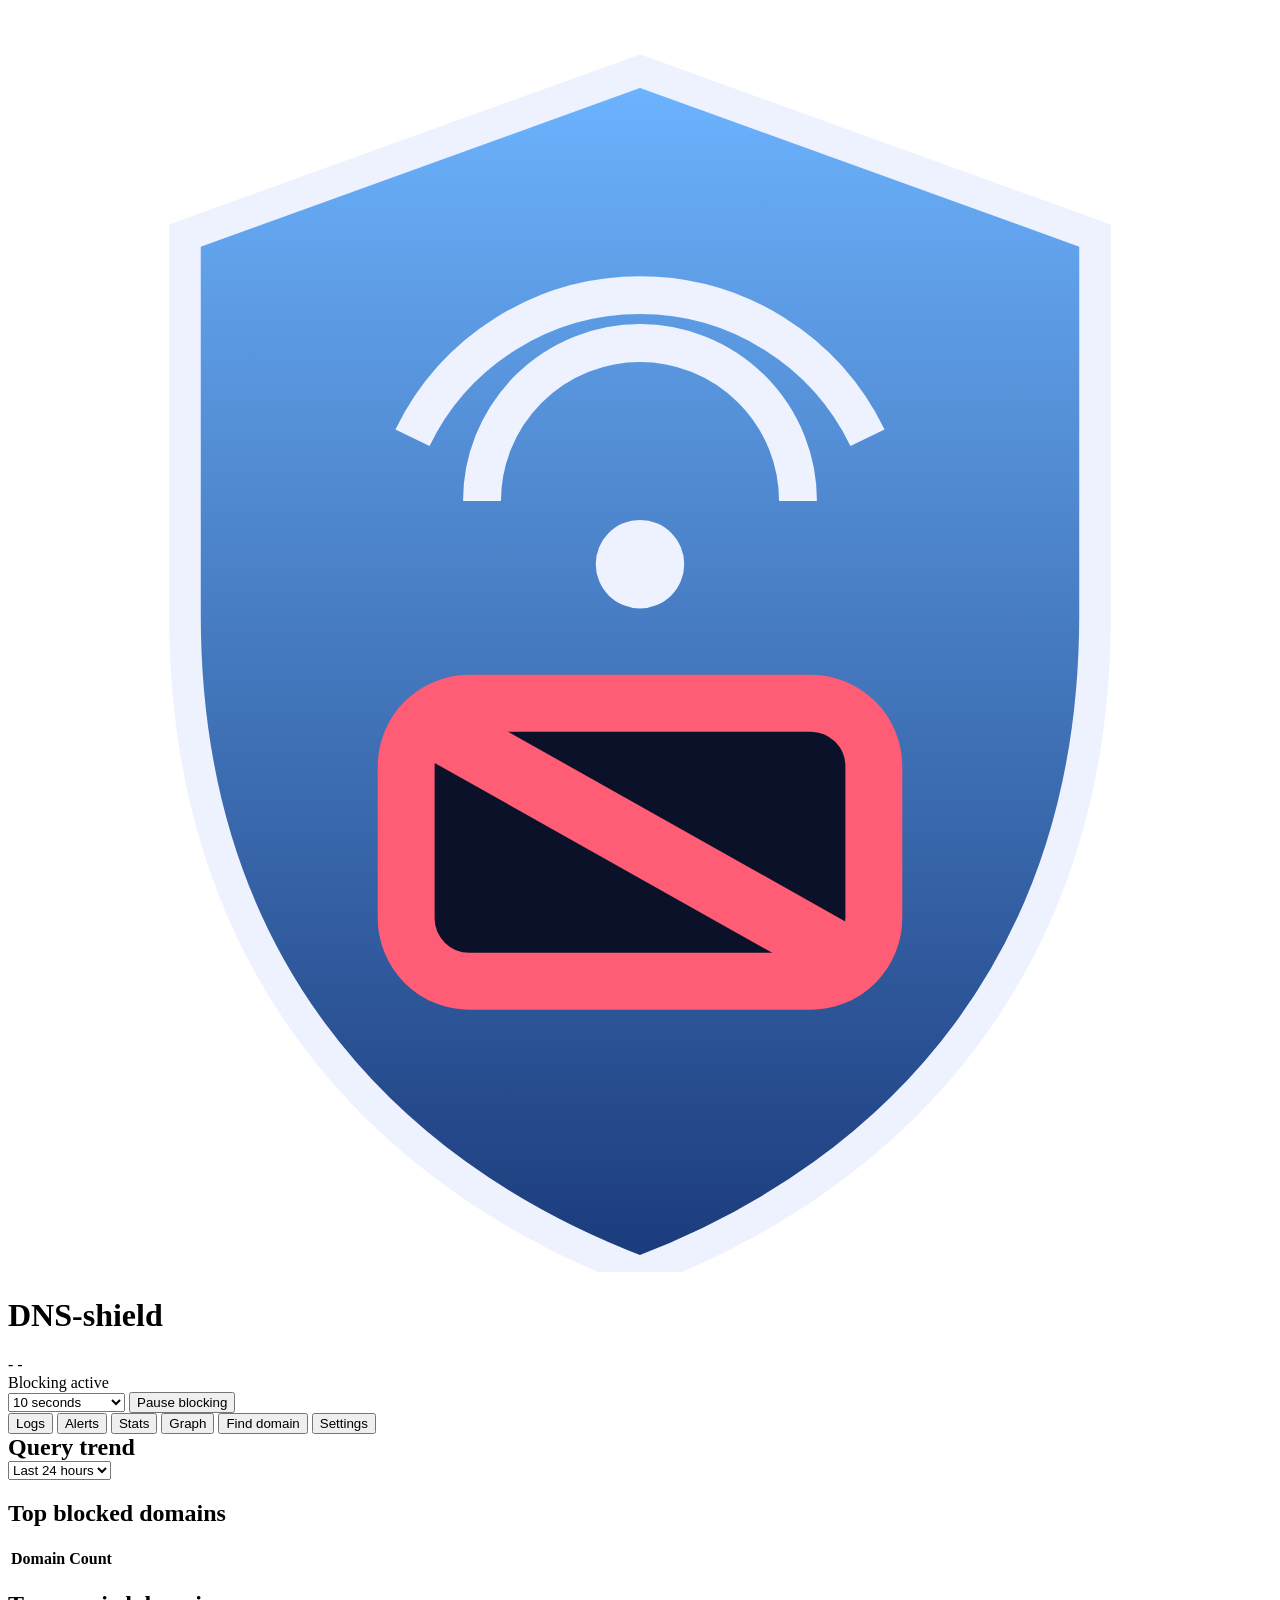
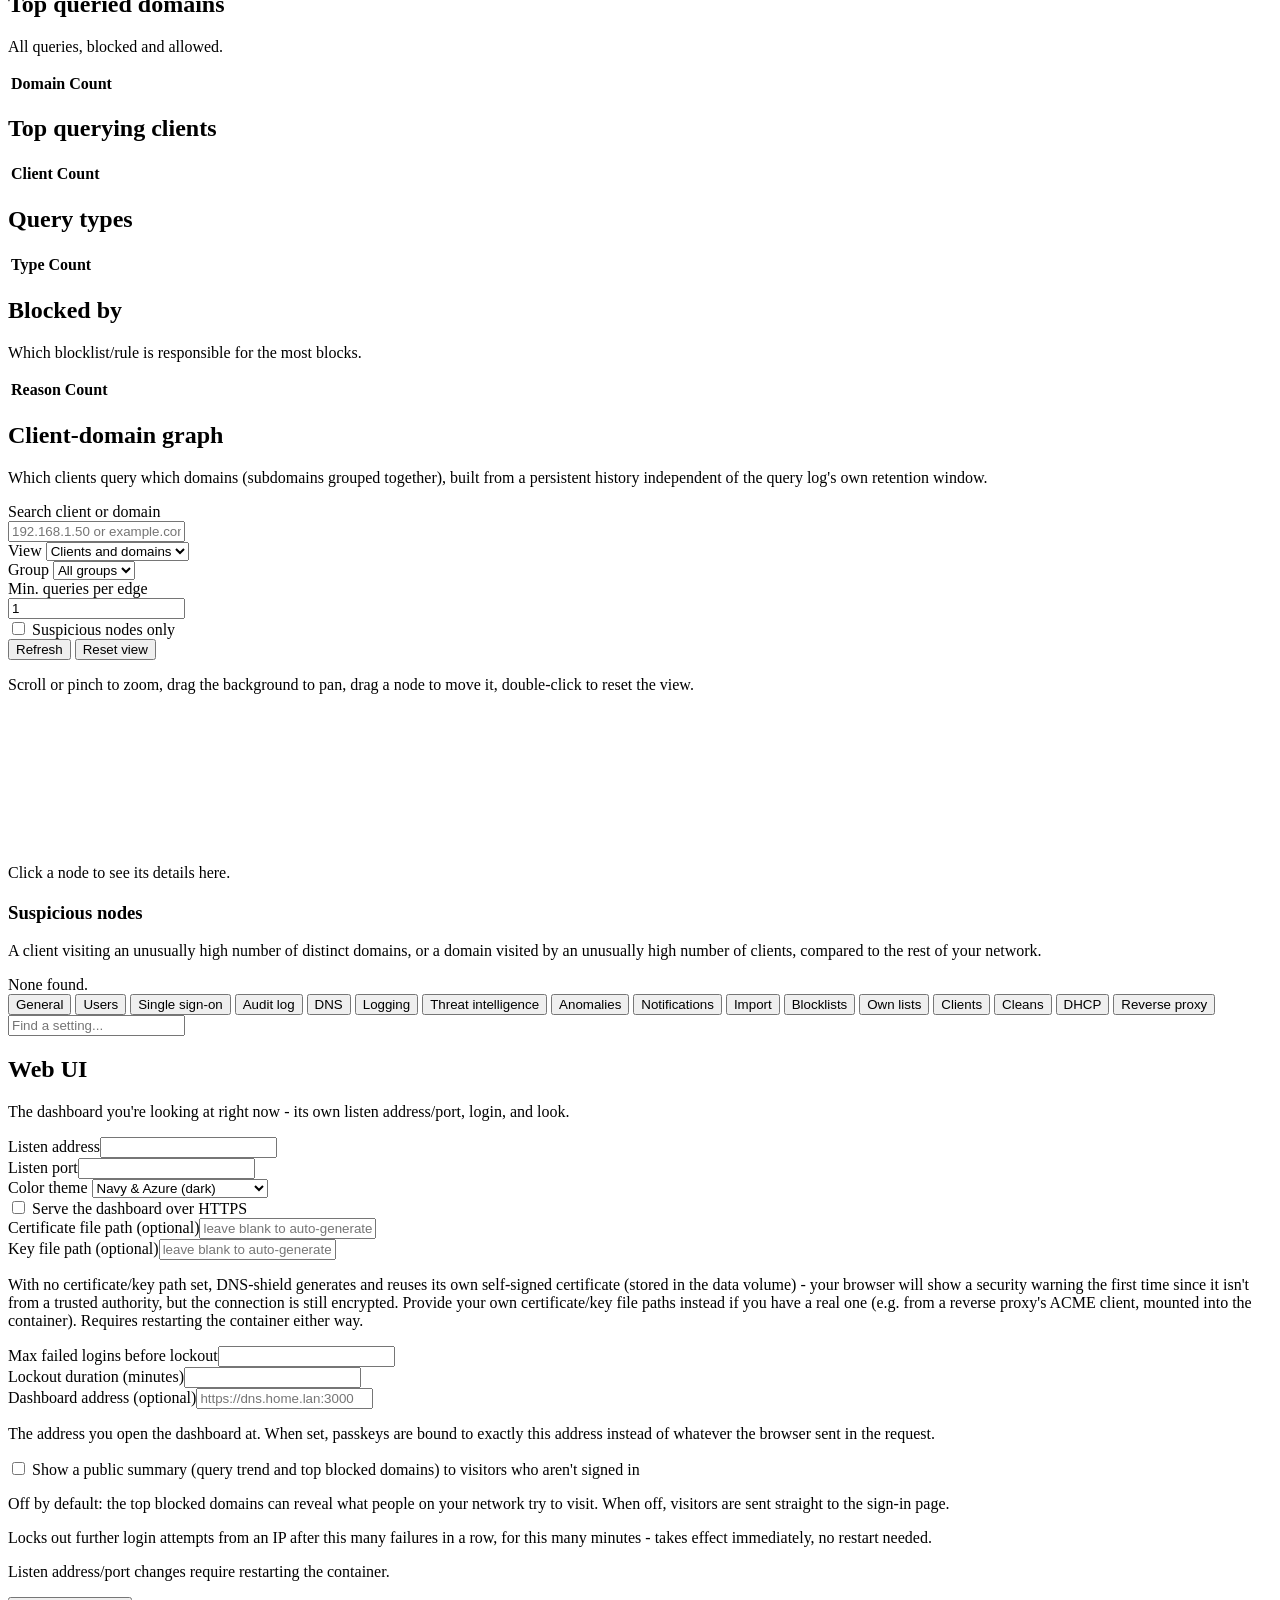
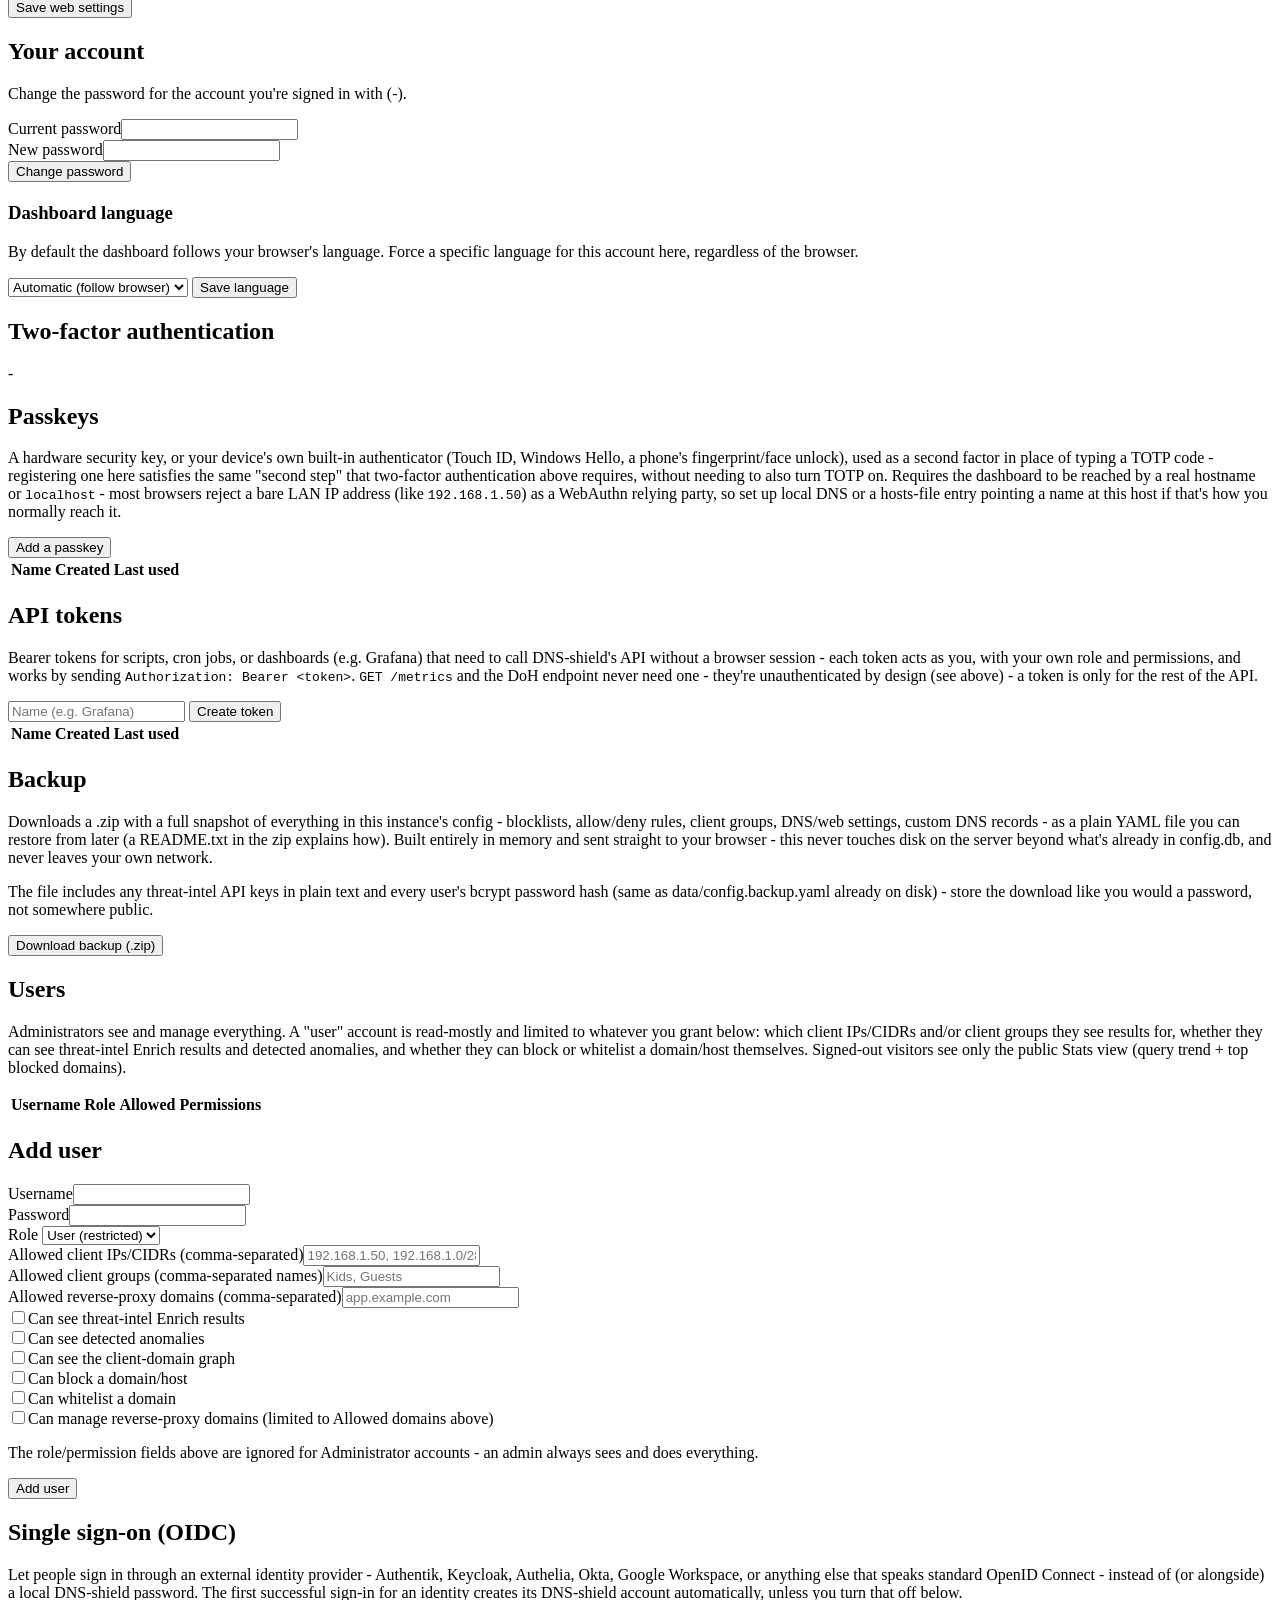
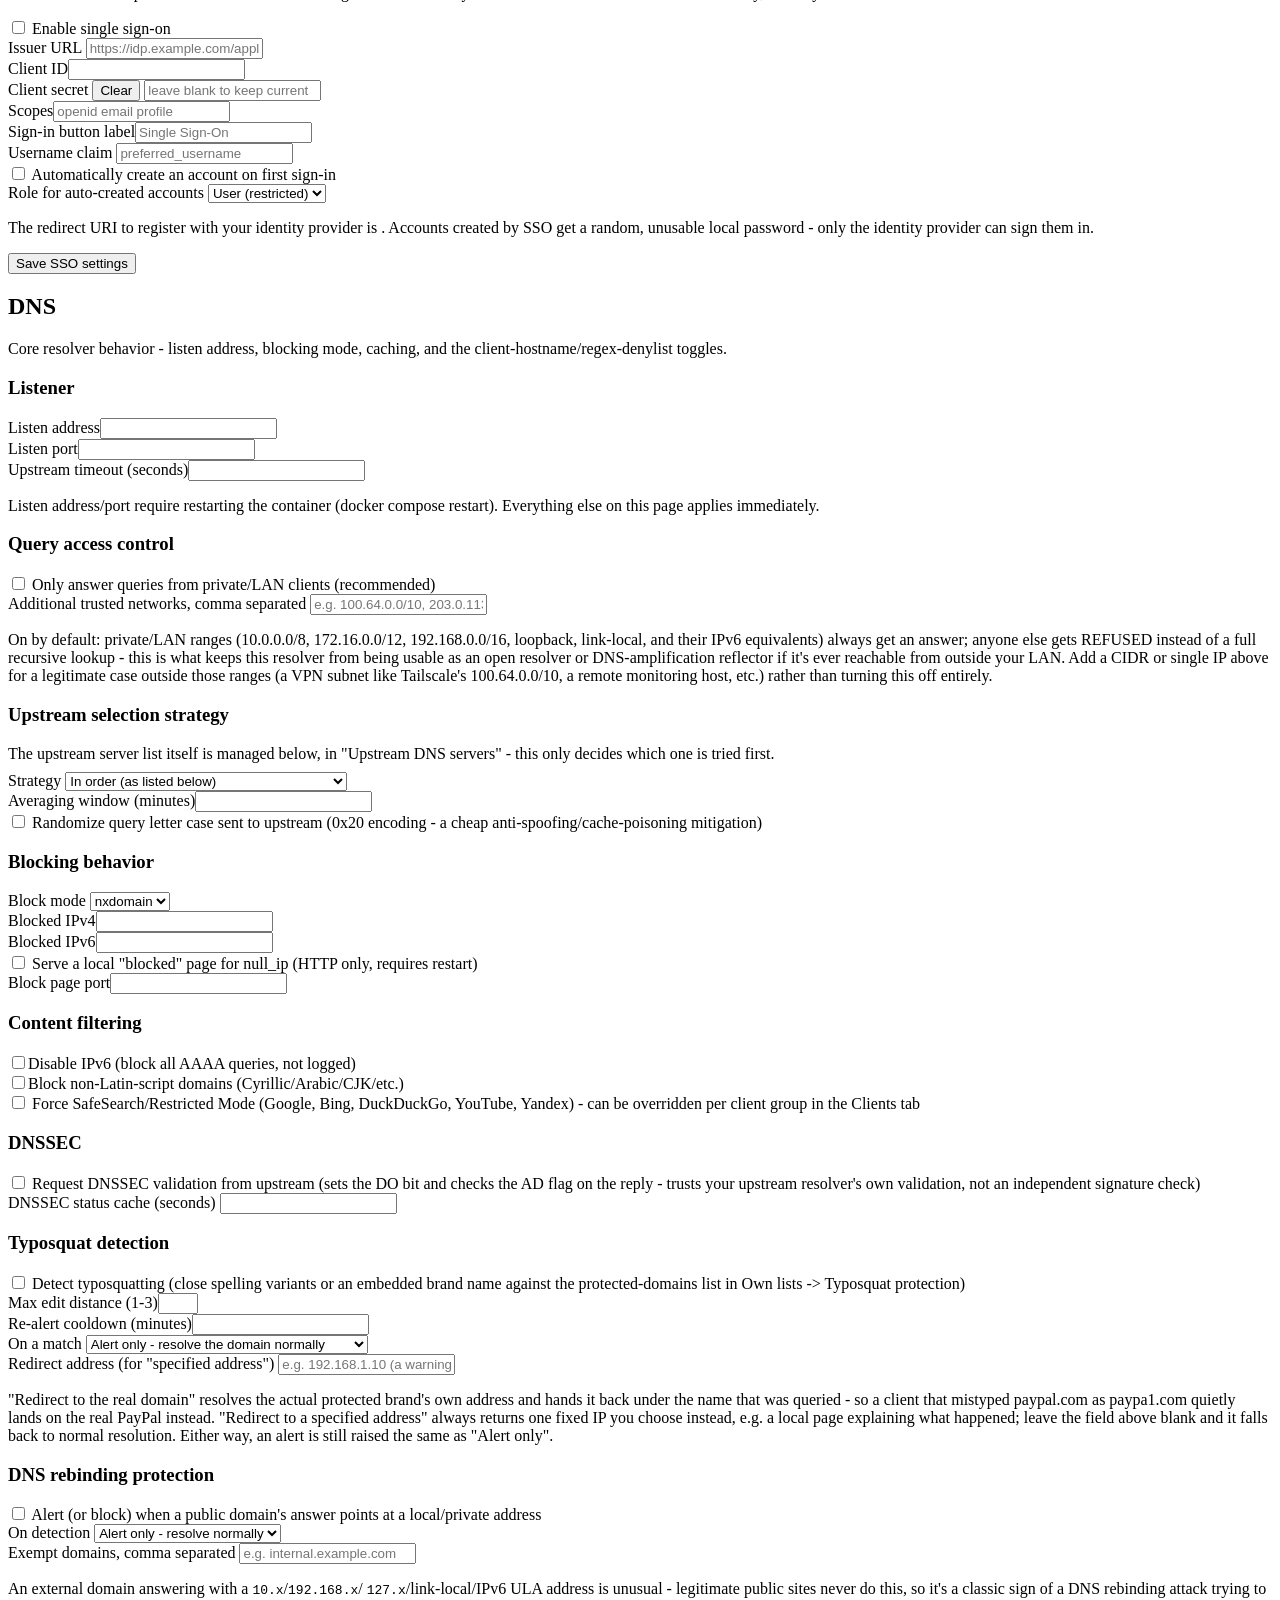
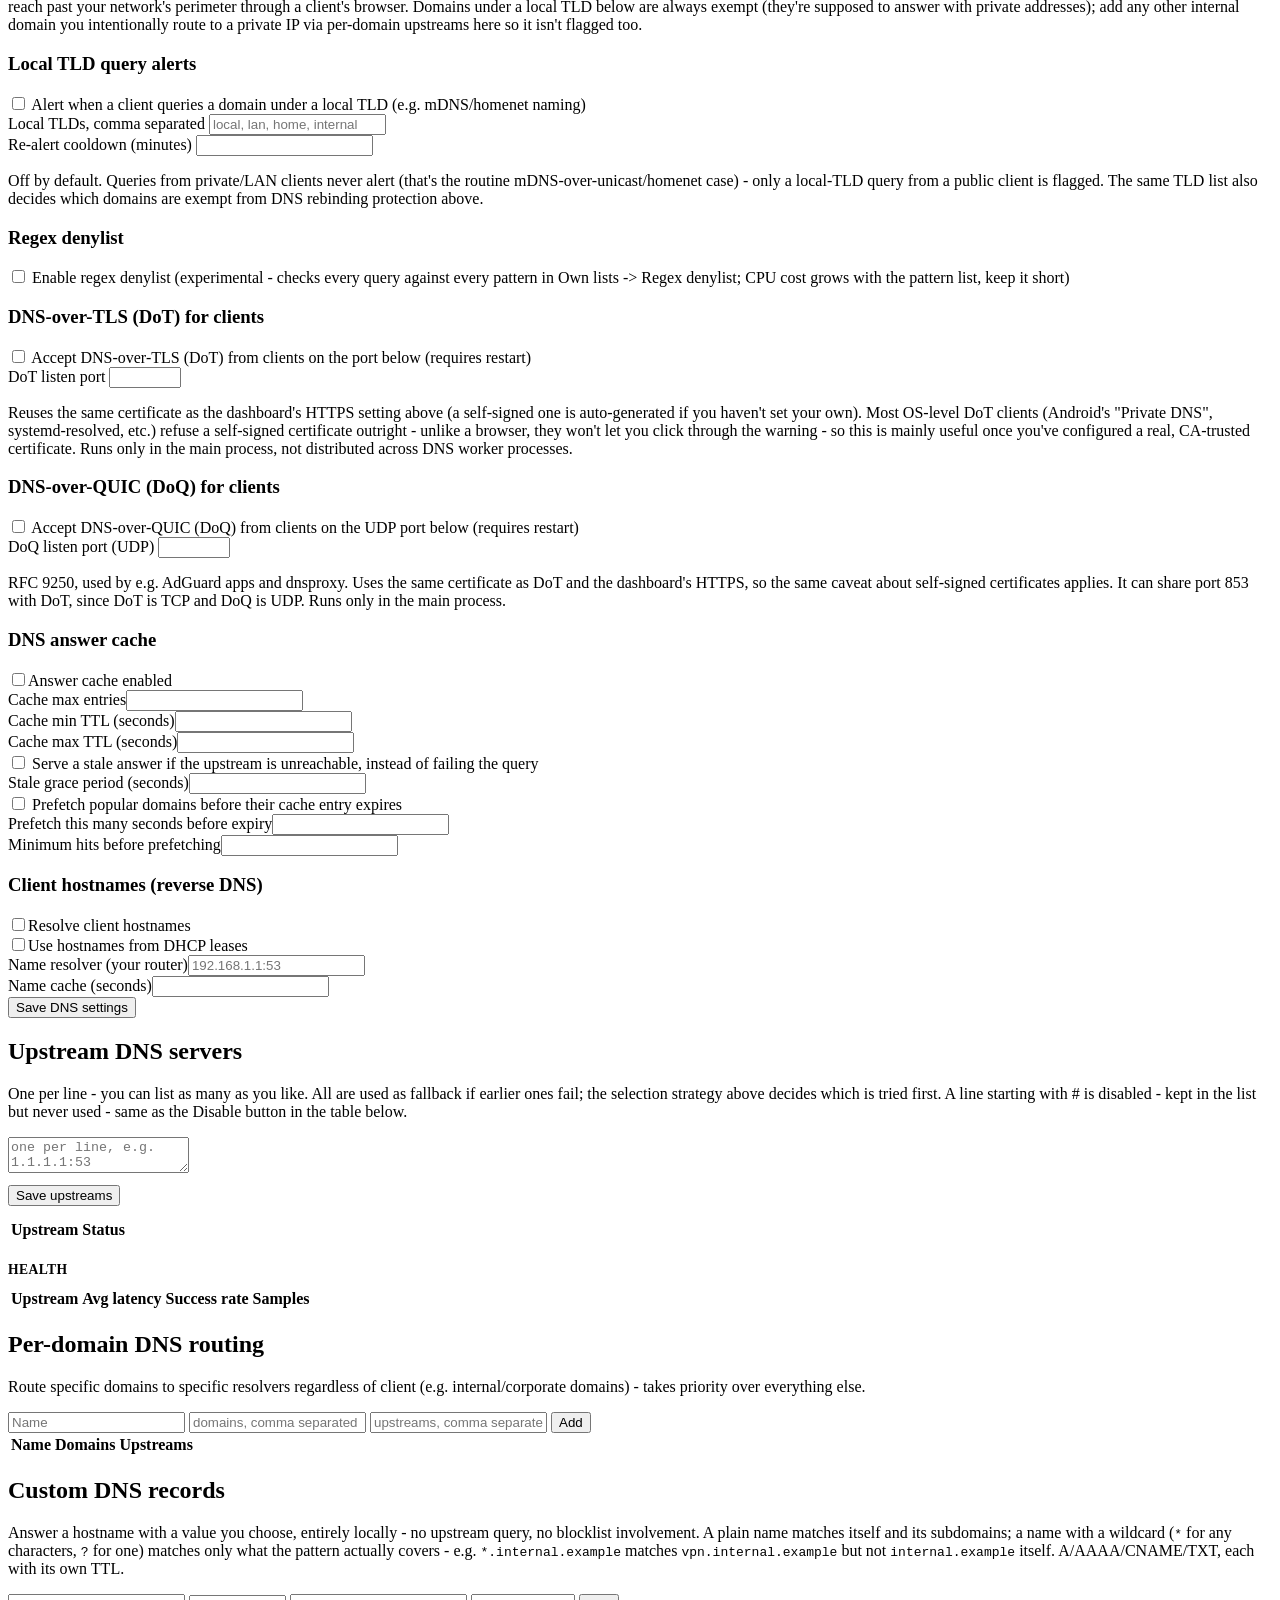
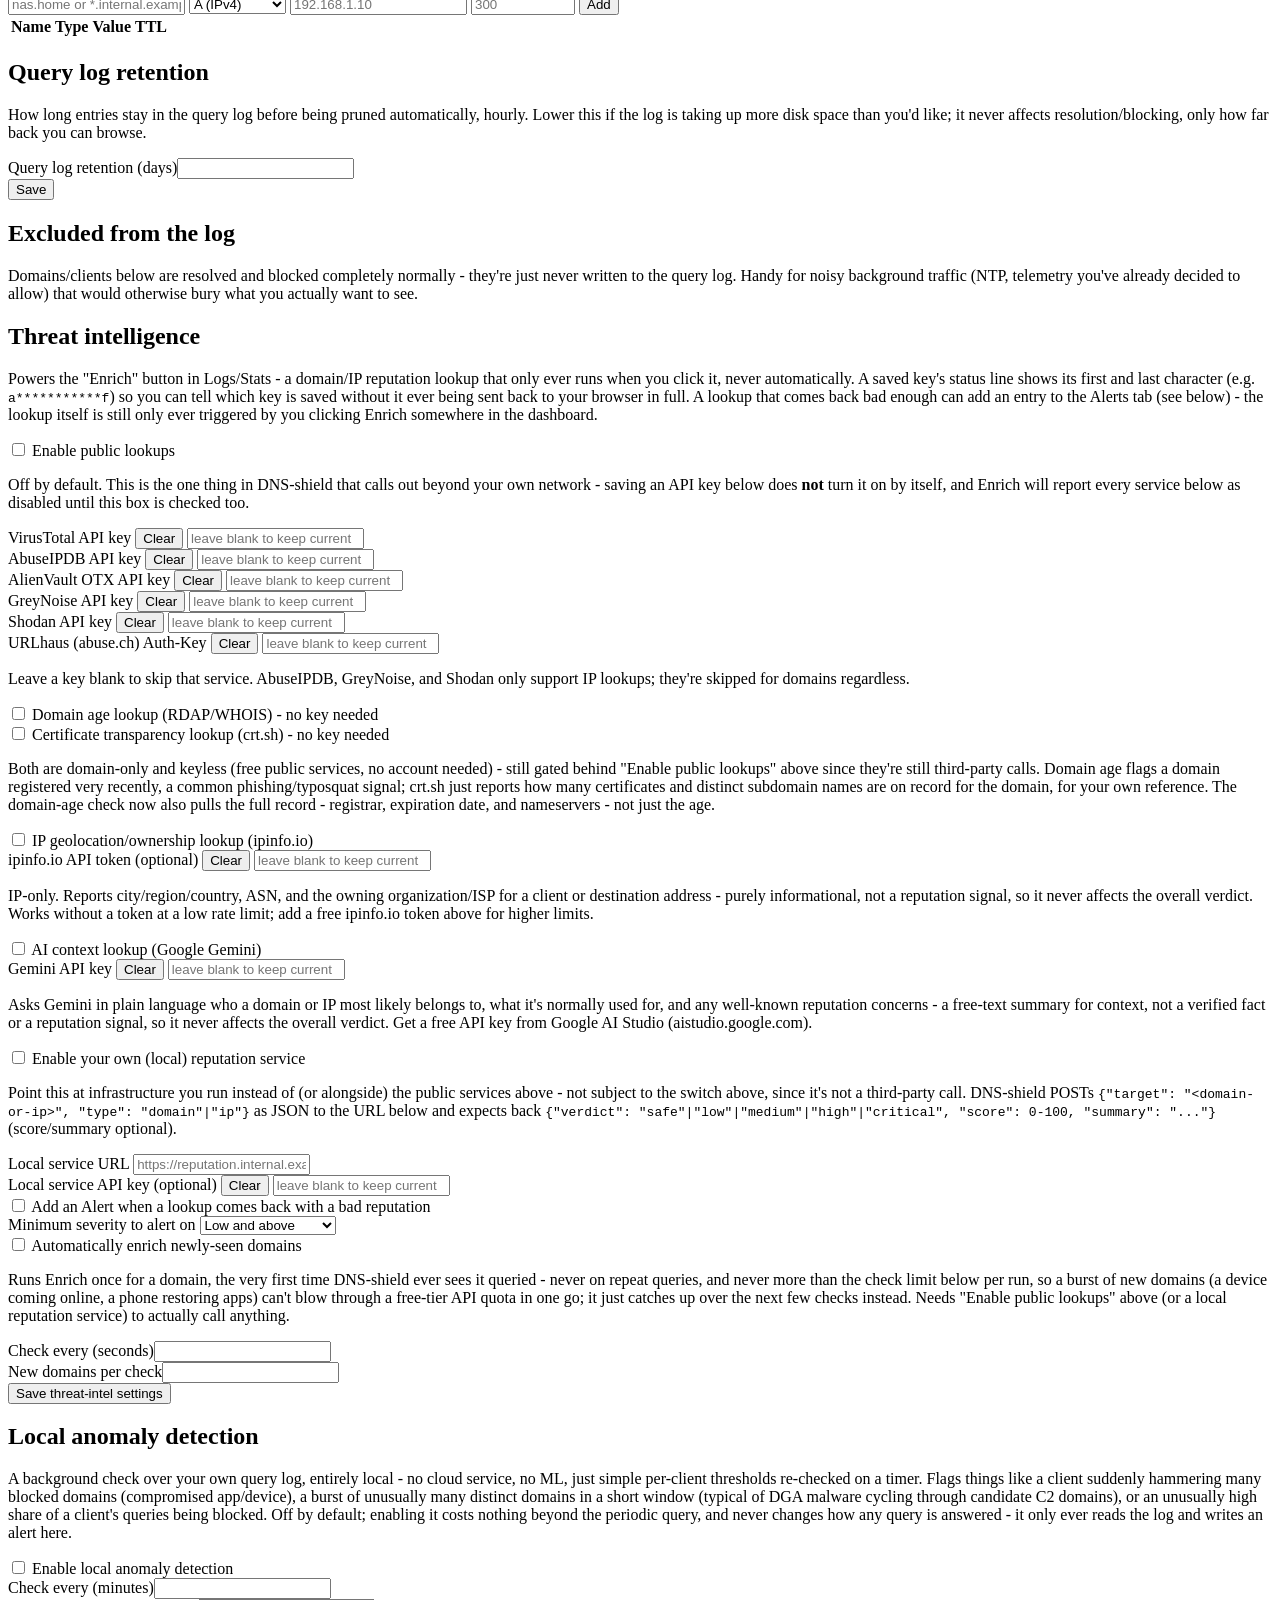
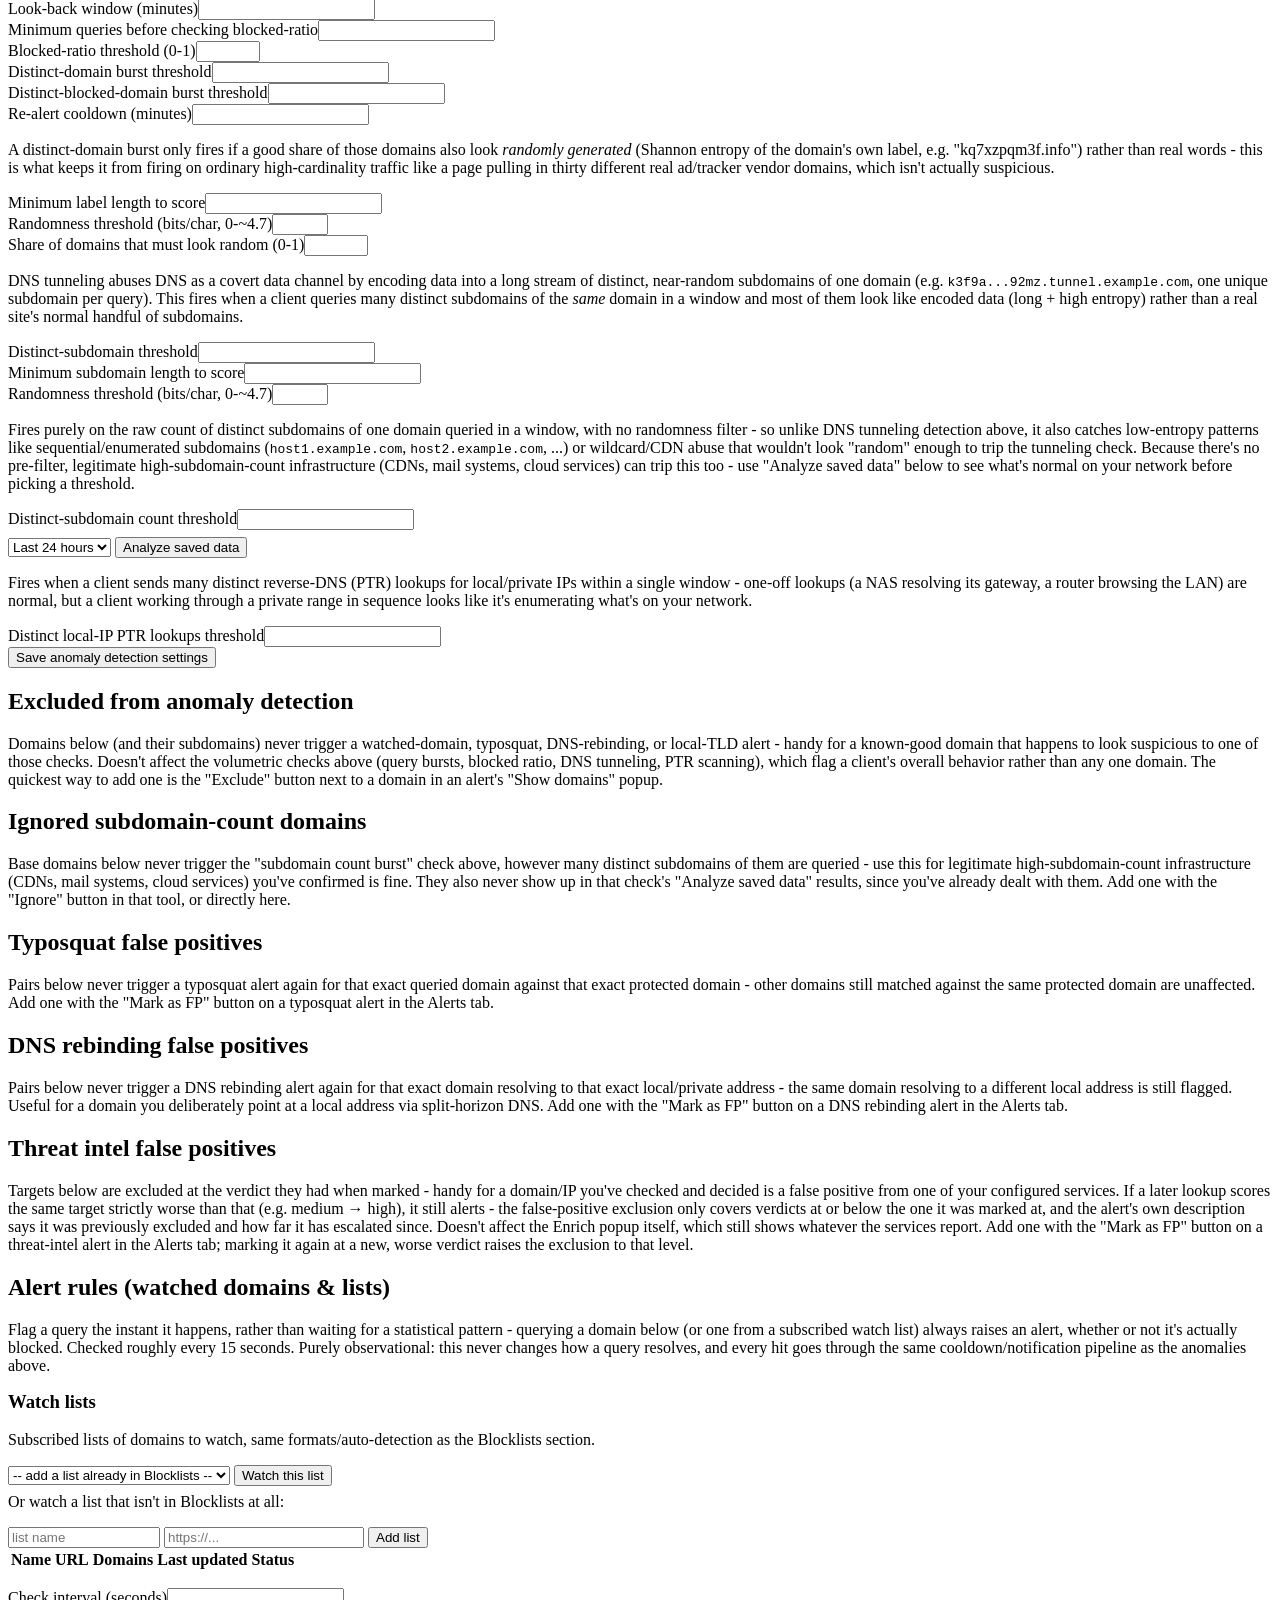
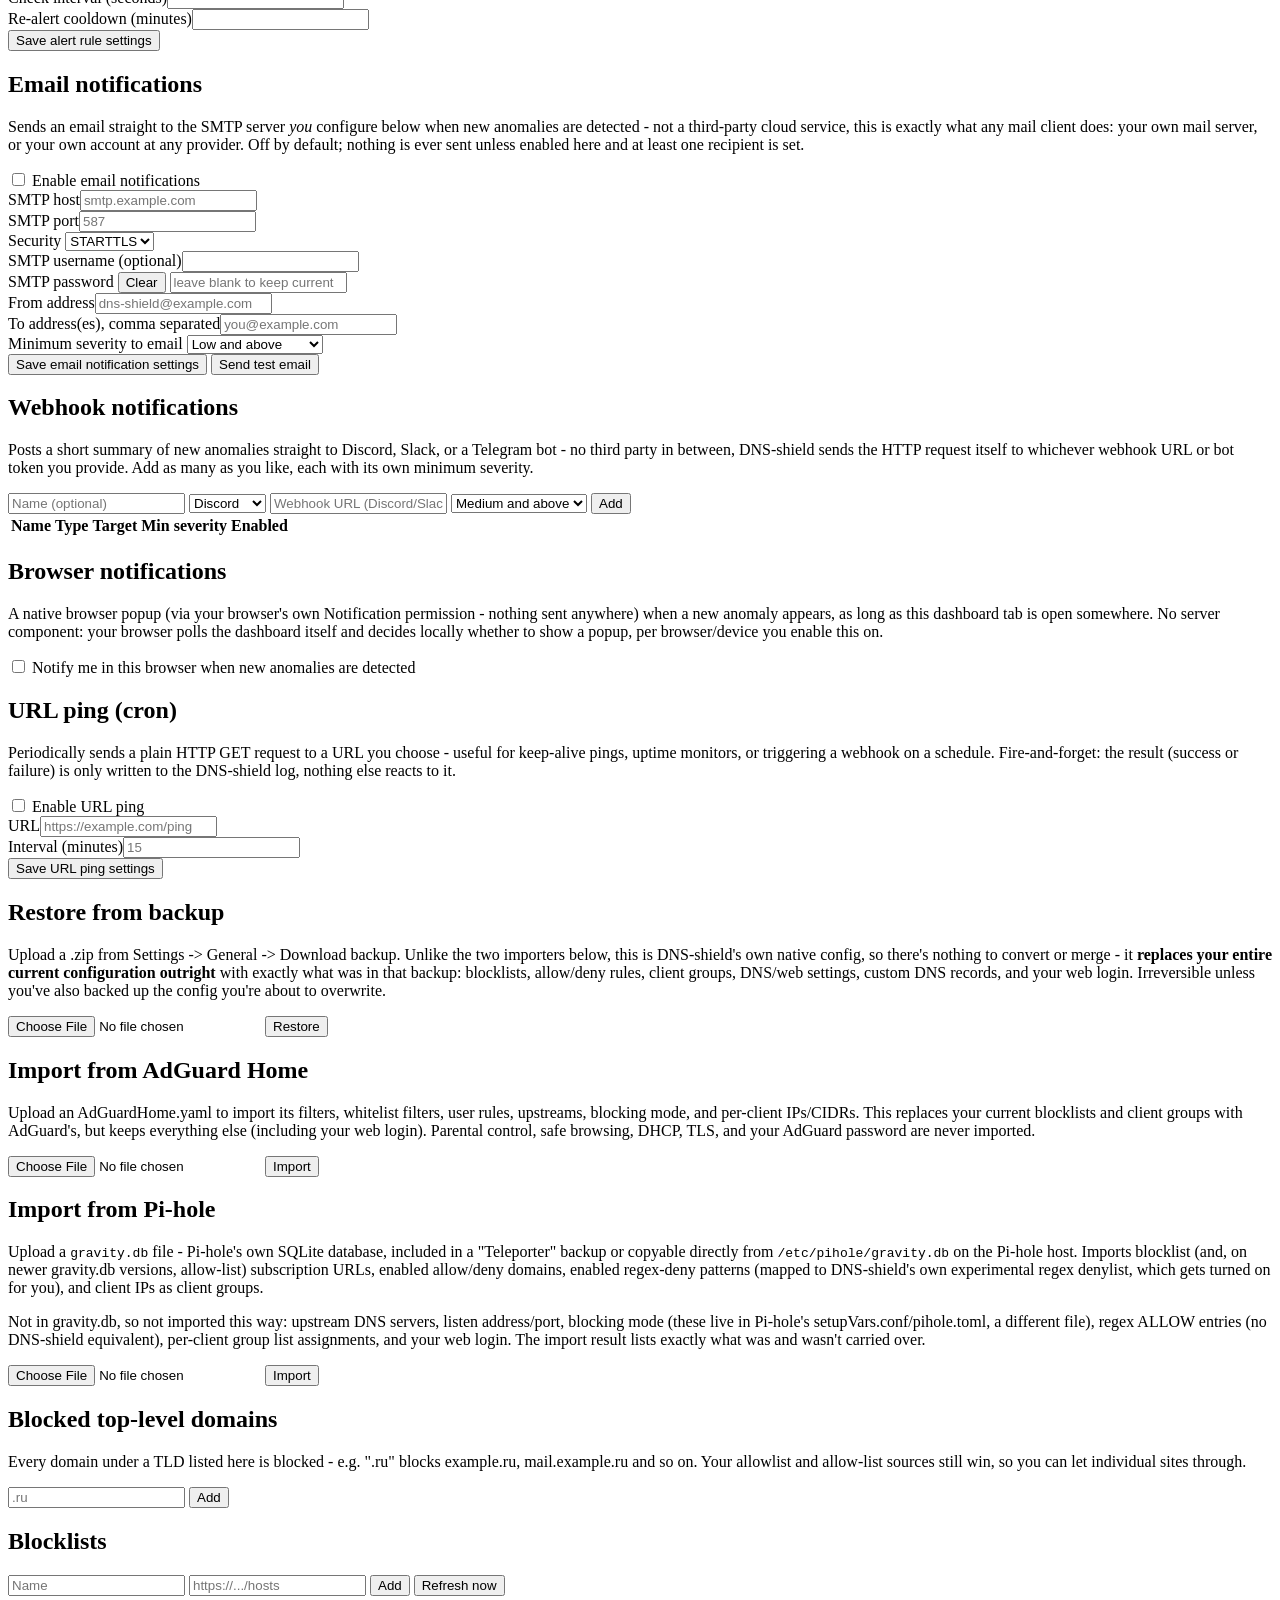
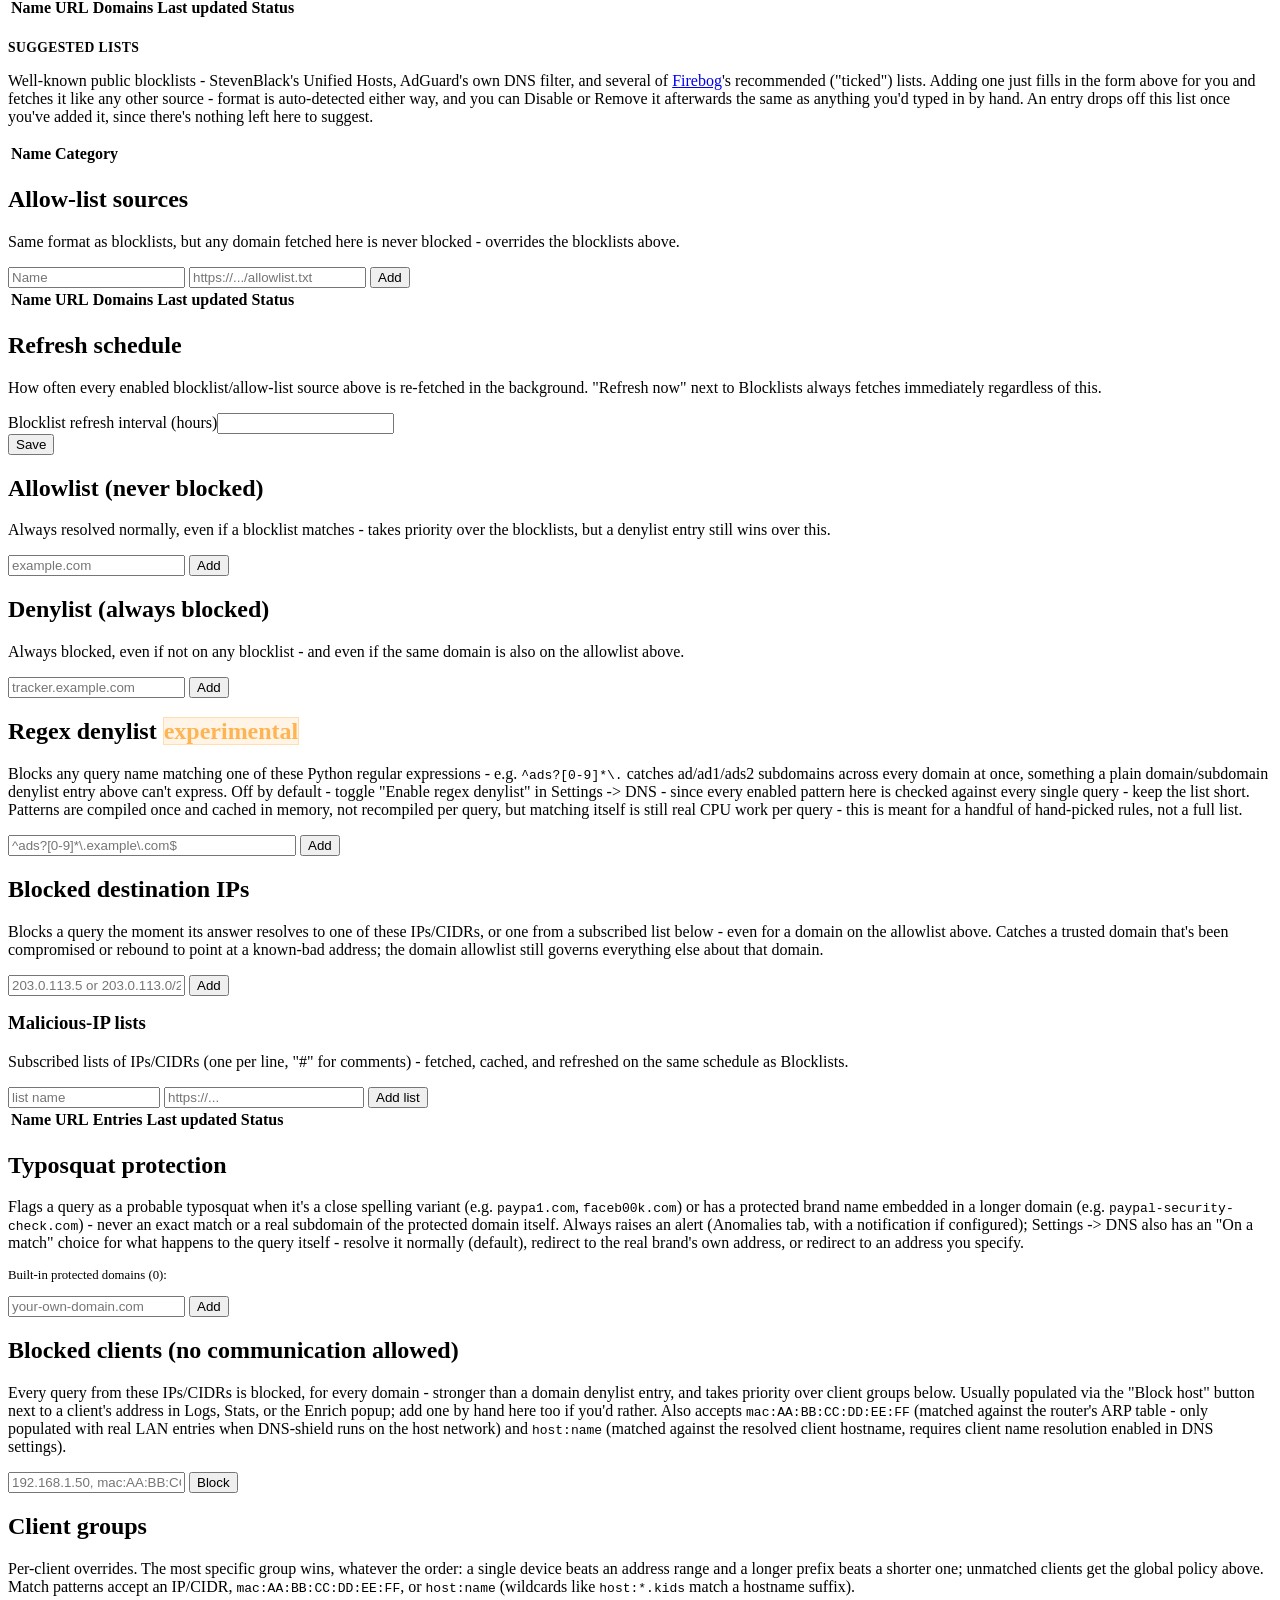
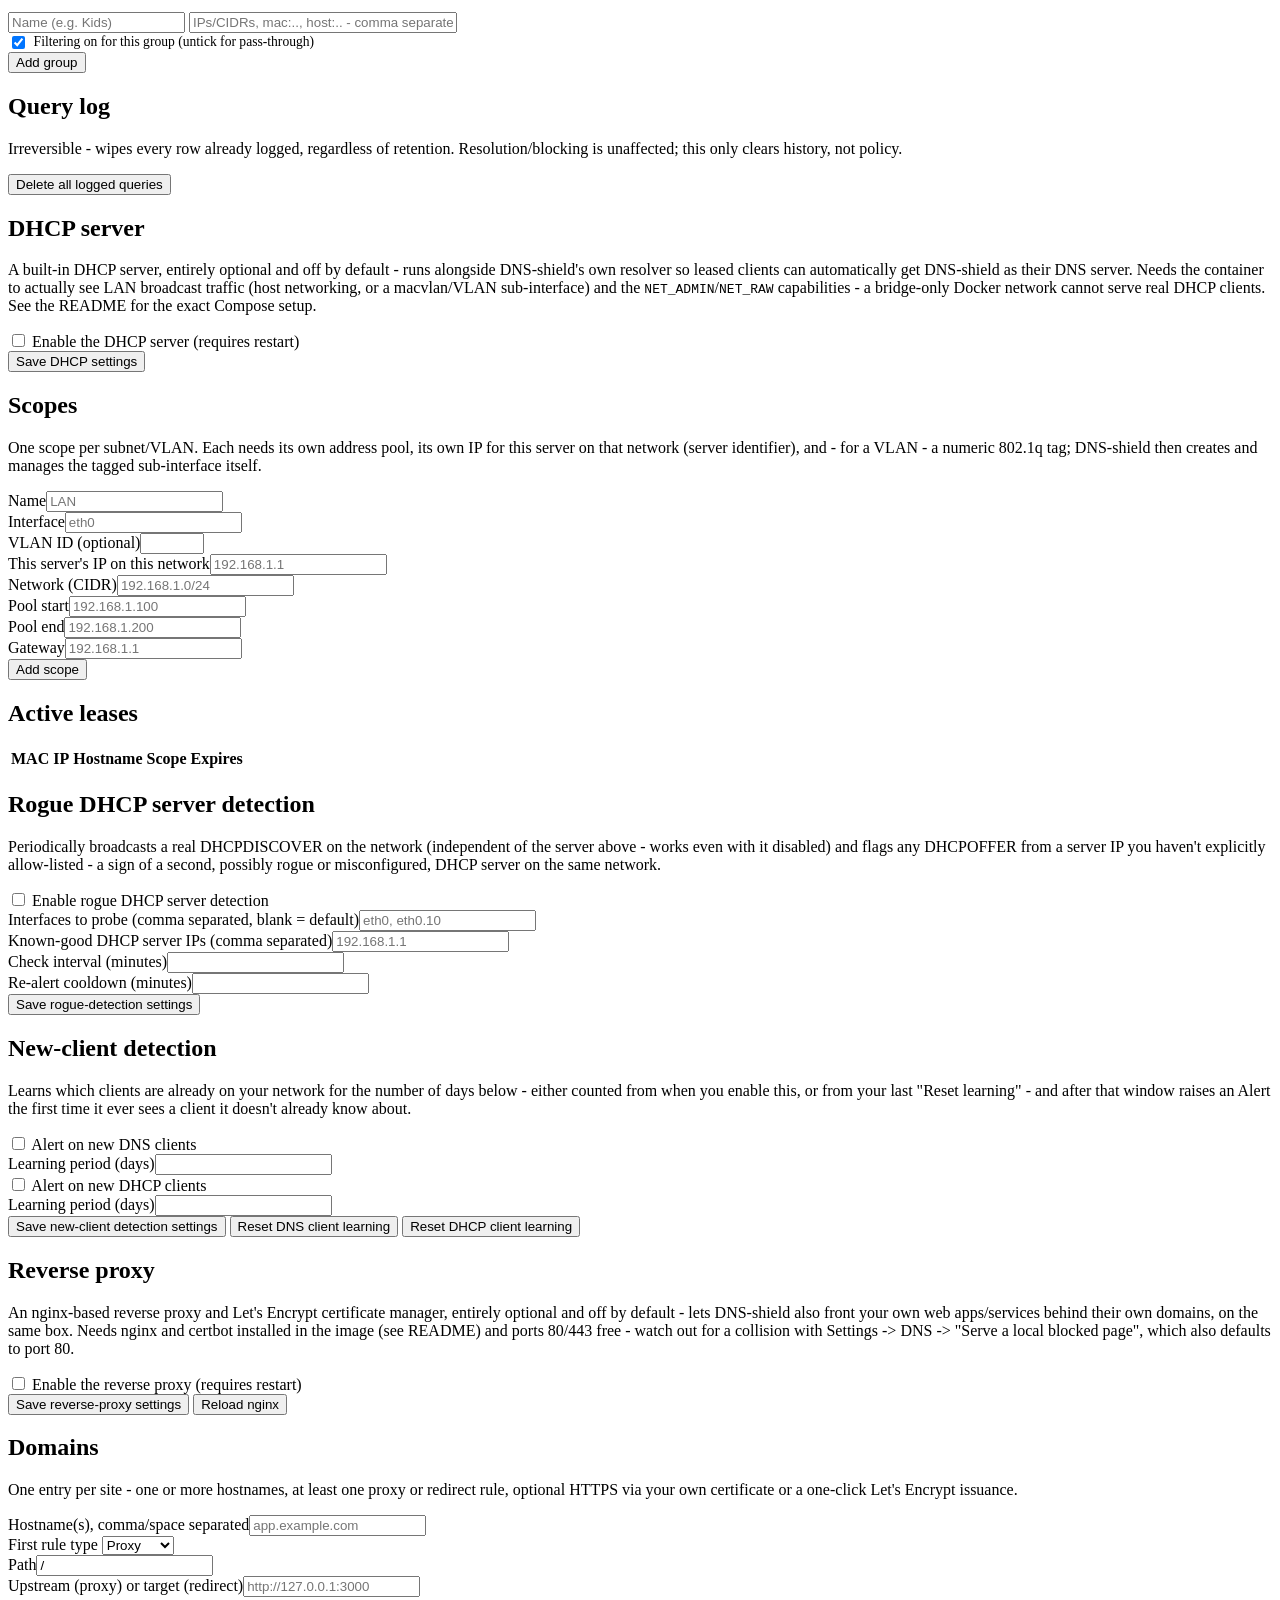
==== app/web/static/index.html @ 7671899b "Name clients from DHCP leases and look up IPv6 PTR names - Clients that got their address from the b" ====
<!-- SPDX-License-Identifier: BSD-3-Clause AND LicenseRef-Commons-Clause - see the LICENSE file in the project root for full license terms. -->
<!doctype html>
<html lang="en">
<head>
<meta charset="utf-8">
<meta name="viewport" content="width=device-width, initial-scale=1">
<title>DNS-shield</title>
<link rel="icon" type="image/svg+xml" href="[data-uri]">
<link rel="stylesheet" href="/static/app.css">
</head>
<body>
<div id="toast-container" aria-live="polite"></div>
<header>
  <div class="brand">
    <svg class="brand-icon" viewBox="0 0 200 200" aria-hidden="true">
      <defs>
        <linearGradient id="brand-icon-grad" x1="0" y1="0" x2="0" y2="1">
          <stop offset="0%" stop-color="#6db4ff"/>
          <stop offset="100%" stop-color="#1a3a7a"/>
        </linearGradient>
      </defs>
      <path d="M100,10 L172,36 L172,96 C172,150 142,184 100,200 C58,184 28,150 28,96 L28,36 Z" fill="url(#brand-icon-grad)" stroke="#eef2ff" stroke-width="5"/>
      <g stroke="#eef2ff" stroke-width="6" fill="none">
        <path d="M75,78 A25,25 0 0 1 125,78"/>
        <path d="M64,68 A40,40 0 0 1 136,68"/>
      </g>
      <circle cx="100" cy="88" r="7" fill="#eef2ff"/>
      <rect x="63" y="110" width="74" height="44" rx="10" fill="#0a1128" stroke="#ff5d75" stroke-width="9"/>
      <line x1="68" y1="114" x2="132" y2="150" stroke="#ff5d75" stroke-width="10" stroke-linecap="round"/>
    </svg>
    <h1>DNS-shield</h1>
  </div>
  <span class="sub" id="dns-listen">-</span>
  <span class="sub" id="uptime">-</span>
  <span class="sub" id="auth-status" style="margin-left:auto;"></span>
</header>
<main>
  <section id="pause-bar" class="pause-bar">
    <div class="row">
      <div id="pause-status" class="muted" data-i18n="pause.blocking-active">Blocking active</div>
      <div class="pause-controls" id="pause-controls">
        <select id="pause-duration">
          <option value="10" data-i18n="pause.dur.10s">10 seconds</option>
          <option value="30" data-i18n="pause.dur.30s">30 seconds</option>
          <option value="60" data-i18n="pause.dur.1m">1 minute</option>
          <option value="120" data-i18n="pause.dur.2m">2 minutes</option>
          <option value="300" data-i18n="pause.dur.5m">5 minutes</option>
          <option value="600" data-i18n="pause.dur.10m">10 minutes</option>
          <option value="1800" data-i18n="pause.dur.30m">30 minutes</option>
          <option value="3600" data-i18n="pause.dur.60m">60 minutes</option>
          <option value="" data-i18n="pause.dur.until">Until re-enabled</option>
        </select>
        <button type="button" id="pause-btn" class="danger" data-i18n="pause.pause-btn">Pause blocking</button>
        <button type="button" id="resume-btn" class="secondary" style="display:none;" data-i18n="pause.resume">Resume blocking</button>
      </div>
    </div>
  </section>

  <div class="tabs" id="tabs">
    <button type="button" class="tab-btn" data-tab="logs" data-i18n="nav.logs">Logs</button>
    <button type="button" class="tab-btn" data-tab="anomalies"><span data-i18n="nav.anomalies">Alerts</span><span id="anomaly-count-badge" class="count-badge" style="display:none;"></span></button>
    <button type="button" class="tab-btn" data-tab="stats" data-i18n="nav.stats">Stats</button>
    <button type="button" class="tab-btn" data-tab="graph" data-i18n="nav.graph">Graph</button>
    <button type="button" class="find-domain-btn" id="find-domain-btn" data-i18n="nav.find_domain">Find domain</button>
    <button type="button" class="tab-btn" data-tab="settings" data-i18n="nav.settings">Settings</button>
  </div>

  <div id="tab-stats" class="tab-panel">
  <div class="cards" id="cards"></div>

  <section>
    <div class="row" style="margin-bottom:0.5rem;">
      <h2 style="margin:0;" data-i18n="stats.query_trend">Query trend</h2>
      <select id="stats-range">
        <option value="24h">Last 24 hours</option>
        <option value="7d">Last 7 days</option>
        <option value="30d">Last 30 days</option>
      </select>
    </div>
    <div id="trend-legend" class="trend-legend"></div>
    <div id="trend-chart-wrap"></div>
  </section>

  <section>
    <h2 data-i18n="stats.top_blocked">Top blocked domains</h2>
    <table class="card-table">
      <thead><tr><th data-i18n="col.domain">Domain</th><th data-i18n="col.count">Count</th><th></th></tr></thead>
      <tbody id="top-blocked-rows"></tbody>
    </table>
  </section>

  <div class="two-col">
    <section>
      <h2 data-i18n="stats.top_queried">Top queried domains</h2>
      <p class="muted" data-i18n="stats.hint.top_queried">All queries, blocked and allowed.</p>
      <table class="card-table">
        <thead><tr><th data-i18n="col.domain">Domain</th><th data-i18n="col.count">Count</th><th></th></tr></thead>
        <tbody id="top-domains-rows"></tbody>
      </table>
    </section>
    <section>
      <h2 data-i18n="stats.top_clients">Top querying clients</h2>
      <table class="card-table">
        <thead><tr><th data-i18n="col.client">Client</th><th data-i18n="col.count">Count</th><th></th></tr></thead>
        <tbody id="top-clients-rows"></tbody>
      </table>
    </section>
  </div>

  <div class="two-col">
    <section>
      <h2 data-i18n="stats.query_types">Query types</h2>
      <table>
        <thead><tr><th data-i18n="col.type">Type</th><th data-i18n="col.count">Count</th></tr></thead>
        <tbody id="qtype-rows"></tbody>
      </table>
    </section>
    <section>
      <h2 data-i18n="stats.blocked_by">Blocked by</h2>
      <p class="muted" data-i18n="stats.hint.blocked_by">Which blocklist/rule is responsible for the most blocks.</p>
      <table>
        <thead><tr><th data-i18n="col.reason">Reason</th><th data-i18n="col.count">Count</th></tr></thead>
        <tbody id="block-reason-rows"></tbody>
      </table>
    </section>
  </div>
  </div>

  <div id="tab-graph" class="tab-panel">
    <section>
      <h2 data-i18n="graph.title">Client-domain graph</h2>
      <p class="muted" data-i18n="graph.hint">Which clients query which domains (subdomains grouped together), built from a persistent history independent of the query log's own retention window.</p>
      <div class="row" style="justify-content:flex-start;">
        <div class="field" style="max-width:220px;">
          <label for="graph-search" data-i18n="graph.search">Search client or domain</label>
          <input type="text" id="graph-search" data-i18n-ph="graph.search_ph" placeholder="192.168.1.50 or example.com">
        </div>
        <div class="field" style="max-width:200px;">
          <label for="graph-view" data-i18n="graph.view">View</label>
          <select id="graph-view">
            <option value="bipartite" data-i18n="graph.view.bipartite">Clients and domains</option>
            <option value="domains" data-i18n="graph.view.domains">Domains</option>
            <option value="clients" data-i18n="graph.view.clients">Clients</option>
          </select>
        </div>
        <div class="field" style="max-width:200px;">
          <label for="graph-group" data-i18n="graph.group">Group</label>
          <select id="graph-group">
            <option value="" data-i18n="logs.all_groups">All groups</option>
          </select>
        </div>
        <div class="field" style="max-width:140px;">
          <label for="graph-min-count" data-i18n="graph.min_count">Min. queries per edge</label>
          <input type="number" id="graph-min-count" value="1" min="1">
        </div>
        <div class="field checkbox" style="align-self:flex-end;">
          <input type="checkbox" id="graph-suspicious-only">
          <label for="graph-suspicious-only" data-i18n="graph.suspicious_only">Suspicious nodes only</label>
        </div>
        <button type="button" id="graph-refresh-btn" style="align-self:flex-end;" data-i18n="graph.refresh">Refresh</button>
        <button type="button" id="graph-reset-view-btn" class="secondary" style="align-self:flex-end;" data-i18n="graph.reset_view">Reset view</button>
        <button type="button" id="graph-clear-btn" class="danger" style="align-self:flex-end; display:none;" data-i18n="graph.clear">Clear graph data</button>
      </div>
      <p class="muted" id="graph-summary"></p>
      <p class="muted" id="graph-view-hint" style="display:none;"></p>
      <p class="muted" id="graph-truncated-hint" style="display:none; color:var(--danger);" data-i18n="graph.truncated_hint">Too many nodes to show at once - showing only the busiest ones. Narrow the search or raise the minimum query count.</p>
      <p class="muted" data-i18n="graph.zoom_hint">Scroll or pinch to zoom, drag the background to pan, drag a node to move it, double-click to reset the view.</p>

      <div class="graph-layout">
        <div class="graph-canvas-wrap">
          <canvas id="graph-canvas"></canvas>
        </div>
        <div id="graph-side-panel">
          <div id="graph-detail-empty" class="muted" data-i18n="graph.select_hint">Click a node to see its details here.</div>
          <div id="graph-detail" style="display:none;"></div>
          <h3 style="margin-top:1.25rem;" data-i18n="graph.suspicious_title">Suspicious nodes</h3>
          <p class="muted" data-i18n="graph.hint.suspicious">A client visiting an unusually high number of distinct domains, or a domain visited by an unusually high number of clients, compared to the rest of your network.</p>
          <div id="graph-suspicious-list" class="muted" data-i18n="graph.none_found">None found.</div>
        </div>
      </div>
    </section>
  </div>

  <div id="tab-settings" class="tab-panel">

  <div id="settings-subtabs">
    <div class="subtabs">
      <button type="button" class="subtab-btn" data-subtab="general" data-i18n="nav.subtab.general">General</button>
      <button type="button" class="subtab-btn" data-subtab="users" data-i18n="nav.subtab.users">Users</button>
      <button type="button" class="subtab-btn" data-subtab="sso" data-i18n="nav.subtab.sso">Single sign-on</button>
      <button type="button" class="subtab-btn" data-subtab="auditlog" data-i18n="nav.subtab.auditlog">Audit log</button>
      <button type="button" class="subtab-btn" data-subtab="dns">DNS</button>
      <button type="button" class="subtab-btn" data-subtab="logging" data-i18n="nav.subtab.logging">Logging</button>
      <button type="button" class="subtab-btn" data-subtab="threat-intel" data-i18n="nav.subtab.threat-intel">Threat intelligence</button>
      <button type="button" class="subtab-btn" data-subtab="anomalies" data-i18n="nav.subtab.anomalies">Anomalies</button>
      <button type="button" class="subtab-btn" data-subtab="notifications" data-i18n="nav.subtab.notifications">Notifications</button>
      <button type="button" class="subtab-btn" data-subtab="import" data-i18n="nav.subtab.import">Import</button>
      <button type="button" class="subtab-btn" data-subtab="blocklists" data-i18n="nav.subtab.blocklists">Blocklists</button>
      <button type="button" class="subtab-btn" data-subtab="ownlists" data-i18n="nav.subtab.ownlists">Own lists</button>
      <button type="button" class="subtab-btn" data-subtab="clients" data-i18n="nav.subtab.clients">Clients</button>
      <button type="button" class="subtab-btn" data-subtab="cleans" data-i18n="nav.subtab.cleans">Cleans</button>
      <button type="button" class="subtab-btn" data-subtab="dhcp" data-i18n="nav.subtab.dhcp">DHCP</button>
      <button type="button" class="subtab-btn" data-subtab="proxy" data-i18n="nav.subtab.proxy">Reverse proxy</button>
    </div>
  </div>

  <div id="settings-search-wrap">
    <input type="text" id="settings-search" autocomplete="off" data-i18n-ph="settings.search_ph" placeholder="Find a setting...">
    <div id="settings-search-results"></div>
  </div>

  <div id="subtab-general" class="subtab-panel">
    <section>
      <h2 data-i18n="general.web_ui">Web UI</h2>
      <p class="muted" data-i18n="general.hint.web_ui">The dashboard you're looking at right now - its own listen address/port, login, and look.</p>
      <form id="web-settings-form">
        <div class="field-grid">
          <div class="field"><label data-i18n="field.listen_address">Listen address</label><input type="text" id="s-web-listen-address"></div>
          <div class="field"><label data-i18n="field.listen_port">Listen port</label><input type="number" id="s-web-listen-port"></div>
          <div class="field">
            <label data-i18n="field.color_theme">Color theme</label>
            <select id="s-web-theme">
              <option value="navy">Navy &amp; Azure (dark)</option>
              <option value="slate">Slate &amp; Cyan (dark)</option>
              <option value="forest">Forest &amp; Emerald (dark)</option>
              <option value="plum">Plum &amp; Violet (dark)</option>
              <option value="daylight">Daylight &amp; Azure (light)</option>
              <option value="mist">Mist &amp; Cyan (light)</option>
              <option value="meadow">Meadow &amp; Emerald (light)</option>
              <option value="lilac">Lilac &amp; Violet (light)</option>
            </select>
          </div>
        </div>
        <div class="field checkbox">
          <input type="checkbox" id="s-web-https-enabled">
          <label for="s-web-https-enabled" data-i18n="general.serve_https">Serve the dashboard over HTTPS</label>
        </div>
        <div class="field-grid">
          <div class="field"><label data-i18n="general.cert_path">Certificate file path (optional)</label><input type="text" id="s-web-https-cert-path" placeholder="leave blank to auto-generate a self-signed one"></div>
          <div class="field"><label data-i18n="general.key_path">Key file path (optional)</label><input type="text" id="s-web-https-key-path" placeholder="leave blank to auto-generate a self-signed one"></div>
        </div>
        <p class="hint" data-i18n="general.hint.https">
          With no certificate/key path set, DNS-shield generates and reuses its own self-signed
          certificate (stored in the data volume) - your browser will show a security warning
          the first time since it isn't from a trusted authority, but the connection is still
          encrypted. Provide your own certificate/key file paths instead if you have a real one
          (e.g. from a reverse proxy's ACME client, mounted into the container). Requires
          restarting the container either way.
        </p>
        <div class="field" id="s-web-https-migrate-field" style="display:none;">
          <button type="button" id="s-web-https-migrate-btn" class="secondary" data-i18n="general.migrate_https">Migrate to HTTPS now</button>
          <p class="hint" data-i18n="general.hint.migrate_https">
            One click for installs from before HTTPS became the default: generates a self-signed
            certificate right away (if you haven't set a certificate/key path above) and turns
            "Serve the dashboard over HTTPS" on - just restart the container afterwards
            (<code>docker compose restart</code>) for it to take effect.
          </p>
        </div>
        <div class="field-grid">
          <div class="field"><label data-i18n="general.max_failed_logins">Max failed logins before lockout</label><input type="number" id="s-web-login-max-attempts" min="1" step="1"></div>
          <div class="field"><label data-i18n="general.lockout_duration">Lockout duration (minutes)</label><input type="number" id="s-web-login-lockout" min="1" step="1"></div>
        </div>
        <div class="field"><label for="s-web-public-url" data-i18n="general.public_url">Dashboard address (optional)</label><input type="text" id="s-web-public-url" placeholder="https://dns.home.lan:3000"></div>
        <p class="hint" data-i18n="general.hint.public_url">The address you open the dashboard at. When set, passkeys are bound to exactly this address instead of whatever the browser sent in the request.</p>
        <div class="field checkbox">
          <input type="checkbox" id="s-web-public-view-enabled">
          <label for="s-web-public-view-enabled" data-i18n="general.public_view">Show a public summary (query trend and top blocked domains) to visitors who aren't signed in</label>
        </div>
        <p class="hint" data-i18n="general.hint.public_view">Off by default: the top blocked domains can reveal what people on your network try to visit. When off, visitors are sent straight to the sign-in page.</p>
        <p class="hint" data-i18n="general.hint.lockout">Locks out further login attempts from an IP after this many failures in a row, for this many minutes - takes effect immediately, no restart needed.</p>
        <p class="hint" data-i18n="general.hint.listen_restart">Listen address/port changes require restarting the container.</p>
        <button type="submit" data-i18n="general.save_web_settings">Save web settings</button>
      </form>
    </section>

    <section>
      <h2 data-i18n="general.your_account">Your account</h2>
      <p class="muted"><span data-i18n="general.hint.change_password">Change the password for the account you're signed in with</span> (<span id="my-username">-</span>).</p>
      <form id="password-form">
        <div class="field-grid">
          <div class="field"><label data-i18n="general.current_password">Current password</label><input type="password" id="s-current-password" autocomplete="current-password"></div>
          <div class="field"><label data-i18n="general.new_password">New password</label><input type="password" id="s-new-password" autocomplete="new-password"></div>
        </div>
        <button type="submit" data-i18n="general.change_password">Change password</button>
      </form>

      <h3 data-i18n="account.language.h2" style="margin-top:1.25rem;">Dashboard language</h3>
      <p class="muted" data-i18n="account.language.hint">By default the dashboard follows your browser's language. Force a specific language for this account here, regardless of the browser.</p>
      <form id="language-form" class="inline">
        <select id="s-account-language">
          <option value="" data-i18n="account.language.auto">Automatic (follow browser)</option>
          <option value="en" data-i18n="account.language.en">English</option>
          <option value="pl" data-i18n="account.language.pl">Polski</option>
        </select>
        <button type="submit" data-i18n="account.language.save">Save language</button>
      </form>
    </section>

    <section>
      <h2 data-i18n="general.2fa">Two-factor authentication</h2>
      <p class="muted" id="totp-status-text">-</p>

      <div id="totp-disabled-view" style="display:none;">
        <button type="button" id="totp-start-btn" data-i18n="general.enable_2fa">Enable 2FA</button>
      </div>

      <div id="totp-setup-view" style="display:none;">
        <p class="hint" data-i18n="general.hint.totp_scan">
          Scan this with your authenticator app (Google Authenticator, Authy, 1Password, etc.),
          or enter the key manually, then type the 6-digit code it shows to confirm.
        </p>
        <div id="totp-qr" style="max-width:220px; background:#fff; padding:10px; border-radius:8px;"></div>
        <p class="muted"><span data-i18n="general.manual_key">Manual key:</span> <code id="totp-manual-secret"></code></p>
        <form id="totp-confirm-form" class="inline">
          <input type="text" id="totp-confirm-code" placeholder="6-digit code" inputmode="numeric" autocomplete="one-time-code" required>
          <button type="submit" data-i18n="common.confirm">Confirm</button>
          <button type="button" class="secondary" id="totp-cancel-btn" data-i18n="common.cancel">Cancel</button>
        </form>
        <p class="muted" id="totp-confirm-error"></p>
      </div>

      <div id="totp-backup-codes-view" style="display:none;">
        <p class="hint" style="color:var(--danger);" data-i18n="general.hint.totp_backup_codes">
          <strong>Save these backup codes now - each works once if you lose access to your
          authenticator app, and they won't be shown again.</strong>
        </p>
        <pre id="totp-backup-codes-list" style="background:var(--bg); padding:10px; border-radius:8px; user-select:all;"></pre>
        <button type="button" class="secondary" id="totp-backup-done-btn" data-i18n="general.saved_codes">I've saved these</button>
      </div>

      <div id="totp-enabled-view" style="display:none;">
        <p class="muted" data-i18n="general.2fa_enabled">Two-factor authentication is enabled for this account.</p>
        <form id="totp-disable-form" class="inline">
          <input type="password" id="totp-disable-password" placeholder="Current password" autocomplete="current-password" required>
          <button type="submit" class="danger" data-i18n="general.disable_2fa">Disable 2FA</button>
        </form>
        <p class="muted" id="totp-disable-error"></p>
      </div>
    </section>

    <section>
      <h2 data-i18n="general.passkeys">Passkeys</h2>
      <p class="muted" data-i18n="general.hint.passkeys">
        A hardware security key, or your device's own built-in authenticator (Touch ID, Windows
        Hello, a phone's fingerprint/face unlock), used as a second factor in place of typing a
        TOTP code - registering one here satisfies the same "second step" that two-factor
        authentication above requires, without needing to also turn TOTP on. Requires the
        dashboard to be reached by a real hostname or <code>localhost</code> - most browsers
        reject a bare LAN IP address (like <code>192.168.1.50</code>) as a WebAuthn relying
        party, so set up local DNS or a hosts-file entry pointing a name at this host if that's
        how you normally reach it.
      </p>
      <button type="button" id="passkey-register-btn" data-i18n="general.add_passkey">Add a passkey</button>
      <table>
        <thead><tr><th data-i18n="col.name">Name</th><th data-i18n="col.created">Created</th><th data-i18n="col.last_used">Last used</th><th></th></tr></thead>
        <tbody id="passkey-rows"></tbody>
      </table>
      <p class="muted" id="passkey-register-error"></p>
    </section>

    <section>
      <h2 data-i18n="general.api_tokens">API tokens</h2>
      <p class="muted" data-i18n="general.hint.api_tokens">
        Bearer tokens for scripts, cron jobs, or dashboards (e.g. Grafana) that need to call
        DNS-shield's API without a browser session - each token acts as you, with your own role
        and permissions, and works by sending <code>Authorization: Bearer &lt;token&gt;</code>.
        <code>GET /metrics</code> and the DoH endpoint never need one - they're unauthenticated
        by design (see above) - a token is only for the rest of the API.
      </p>
      <form class="inline" id="add-token-form">
        <input type="text" id="token-name" placeholder="Name (e.g. Grafana)" required>
        <button type="submit" data-i18n="general.create_token">Create token</button>
      </form>
      <div id="new-token-box" class="hint" style="display:none; margin-top:10px;"></div>
      <table>
        <thead><tr><th data-i18n="col.name">Name</th><th data-i18n="col.created">Created</th><th data-i18n="col.last_used">Last used</th><th></th></tr></thead>
        <tbody id="token-rows"></tbody>
      </table>
    </section>

    <section>
      <h2 data-i18n="general.backup">Backup</h2>
      <p class="muted" data-i18n="general.hint.backup_desc">
        Downloads a .zip with a full snapshot of everything in this instance's config -
        blocklists, allow/deny rules, client groups, DNS/web settings, custom DNS records - as
        a plain YAML file you can restore from later (a README.txt in the zip explains how).
        Built entirely in memory and sent straight to your browser - this never touches disk on
        the server beyond what's already in config.db, and never leaves your own network.
      </p>
      <p class="hint" data-i18n="general.hint.backup_security">
        The file includes any threat-intel API keys in plain text and every user's bcrypt
        password hash (same as data/config.backup.yaml already on disk) - store the download
        like you would a password, not somewhere public.
      </p>
      <button type="button" class="secondary" id="export-config-btn" data-i18n="general.download_backup">Download backup (.zip)</button>
    </section>
  </div>

  <div id="subtab-users" class="subtab-panel">
    <section>
      <h2 data-i18n="users.title">Users</h2>
      <p class="muted" data-i18n="users.hint.title">
        Administrators see and manage everything. A "user" account is read-mostly and limited to
        whatever you grant below: which client IPs/CIDRs and/or client groups they see
        results for, whether they can see threat-intel Enrich results and detected anomalies,
        and whether they can block or whitelist a domain/host themselves. Signed-out visitors
        see only the public Stats view (query trend + top blocked domains).
      </p>
      <table class="card-table">
        <thead><tr><th data-i18n="users.username">Username</th><th data-i18n="col.role">Role</th><th data-i18n="users.allowed">Allowed</th><th data-i18n="col.permissions">Permissions</th><th></th></tr></thead>
        <tbody id="users-rows"></tbody>
      </table>
    </section>
    <section>
      <h2 data-i18n="users.add_user">Add user</h2>
      <form id="user-create-form">
        <div class="field-grid">
          <div class="field"><label data-i18n="users.username">Username</label><input type="text" id="u-username" required></div>
          <div class="field"><label data-i18n="field.password">Password</label><input type="password" id="u-password" autocomplete="new-password" required></div>
          <div class="field">
            <label data-i18n="col.role">Role</label>
            <select id="u-role">
              <option value="user" data-i18n="users.role.user">User (restricted)</option>
              <option value="admin" data-i18n="users.role.admin">Administrator</option>
            </select>
          </div>
          <div class="field"><label data-i18n="users.allowed_clients">Allowed client IPs/CIDRs (comma-separated)</label><input type="text" id="u-allowed-clients" placeholder="192.168.1.50, 192.168.1.0/28"></div>
          <div class="field"><label data-i18n="users.allowed_groups">Allowed client groups (comma-separated names)</label><input type="text" id="u-allowed-groups" placeholder="Kids, Guests"></div>
          <div class="field"><label data-i18n="users.allowed_domains">Allowed reverse-proxy domains (comma-separated)</label><input type="text" id="u-allowed-domains" placeholder="app.example.com"></div>
          <div class="field checkbox"><input type="checkbox" id="u-view-threat-intel"><label for="u-view-threat-intel" data-i18n="users.perm.threat_intel">Can see threat-intel Enrich results</label></div>
          <div class="field checkbox"><input type="checkbox" id="u-view-anomalies"><label for="u-view-anomalies" data-i18n="users.perm.anomalies">Can see detected anomalies</label></div>
          <div class="field checkbox"><input type="checkbox" id="u-view-graph"><label for="u-view-graph" data-i18n="users.perm.graph">Can see the client-domain graph</label></div>
          <div class="field checkbox"><input type="checkbox" id="u-can-block"><label for="u-can-block" data-i18n="users.perm.block">Can block a domain/host</label></div>
          <div class="field checkbox"><input type="checkbox" id="u-can-whitelist"><label for="u-can-whitelist" data-i18n="users.perm.whitelist">Can whitelist a domain</label></div>
          <div class="field checkbox"><input type="checkbox" id="u-can-manage-proxy"><label for="u-can-manage-proxy" data-i18n="users.perm.manage_proxy">Can manage reverse-proxy domains (limited to Allowed domains above)</label></div>
        </div>
        <p class="hint" data-i18n="users.hint.admin_ignores_perms">The role/permission fields above are ignored for Administrator accounts - an admin always sees and does everything.</p>
        <button type="submit" data-i18n="users.add_user">Add user</button>
      </form>
    </section>
  </div>

  <div id="subtab-sso" class="subtab-panel">
    <section>
      <h2 data-i18n="sso.title">Single sign-on (OIDC)</h2>
      <p class="muted" data-i18n="sso.hint.title">
        Let people sign in through an external identity provider - Authentik, Keycloak,
        Authelia, Okta, Google Workspace, or anything else that speaks standard OpenID
        Connect - instead of (or alongside) a local DNS-shield password. The first
        successful sign-in for an identity creates its DNS-shield account automatically,
        unless you turn that off below.
      </p>
      <form id="sso-settings-form">
        <div class="field checkbox">
          <input type="checkbox" id="s-sso-enabled">
          <label for="s-sso-enabled" data-i18n="sso.enable">Enable single sign-on</label>
        </div>
        <div class="field-grid">
          <div class="field">
            <label data-i18n="sso.issuer_url">Issuer URL</label>
            <input type="text" id="s-sso-issuer" placeholder="https://idp.example.com/application/o/dns-shield" autocomplete="off">
          </div>
          <div class="field"><label data-i18n="sso.client_id">Client ID</label><input type="text" id="s-sso-client-id" autocomplete="off"></div>
          <div class="field">
            <label><span data-i18n="sso.client_secret">Client secret</span> <span id="sso-client-secret-status" class="muted"></span> <button type="button" class="secondary clear-key-btn" data-path="sso.client_secret" data-status-id="sso-client-secret-status" data-input-id="s-sso-client-secret" data-i18n="common.clear_key">Clear</button></label>
            <input type="password" id="s-sso-client-secret" placeholder="leave blank to keep current" autocomplete="off">
          </div>
          <div class="field"><label data-i18n="sso.scopes">Scopes</label><input type="text" id="s-sso-scopes" placeholder="openid email profile"></div>
          <div class="field"><label data-i18n="sso.button_label">Sign-in button label</label><input type="text" id="s-sso-button-label" placeholder="Single Sign-On"></div>
          <div class="field">
            <label data-i18n="sso.username_claim">Username claim</label>
            <input type="text" id="s-sso-username-claim" placeholder="preferred_username">
          </div>
          <div class="field checkbox">
            <input type="checkbox" id="s-sso-auto-provision">
            <label for="s-sso-auto-provision" data-i18n="sso.auto_provision">Automatically create an account on first sign-in</label>
          </div>
          <div class="field">
            <label data-i18n="sso.default_role">Role for auto-created accounts</label>
            <select id="s-sso-default-role">
              <option value="user" data-i18n="users.role.user">User (restricted)</option>
              <option value="admin" data-i18n="users.role.admin">Administrator</option>
            </select>
          </div>
        </div>
        <p class="hint" id="sso-redirect-hint-p">
          <span data-i18n="sso.hint.redirect_uri">The redirect URI to register with your identity provider is</span>
          <code id="sso-redirect-uri-hint"></code><span data-i18n="sso.hint.redirect_uri_tail">. Accounts created by SSO get a random,
          unusable local password - only the identity provider can sign them in.</span>
        </p>
        <button type="submit" data-i18n="sso.save">Save SSO settings</button>
      </form>
    </section>
  </div>

  <div id="subtab-dns" class="subtab-panel">
    <section>
      <h2 data-i18n="nav.subtab.dns">DNS</h2>
      <p class="muted" data-i18n="dns.hint.overview">Core resolver behavior - listen address, blocking mode, caching, and the client-hostname/regex-denylist toggles.</p>
      <form id="dns-settings-form">

        <div class="settings-group">
          <h3 data-i18n="dns.listener">Listener</h3>
          <div class="field-grid">
            <div class="field"><label data-i18n="field.listen_address">Listen address</label><input type="text" id="s-dns-listen-address"></div>
            <div class="field"><label data-i18n="field.listen_port">Listen port</label><input type="number" id="s-dns-listen-port"></div>
            <div class="field"><label data-i18n="dns.upstream_timeout">Upstream timeout (seconds)</label><input type="number" step="0.1" id="s-dns-upstream-timeout"></div>
          </div>
          <p class="hint" data-i18n="dns.hint.listener_restart">Listen address/port require restarting the container (docker compose restart). Everything else on this page applies immediately.</p>
        </div>

        <div class="settings-group">
          <h3 data-i18n="dns.query_acl">Query access control</h3>
          <div class="field checkbox">
            <input type="checkbox" id="s-dns-query-acl-enabled">
            <label for="s-dns-query-acl-enabled" data-i18n="dns.query_acl_enabled">Only answer queries from private/LAN clients (recommended)</label>
          </div>
          <div class="field-grid" id="s-dns-query-acl-fields">
            <div class="field">
              <label data-i18n="dns.query_acl_extra">Additional trusted networks, comma separated</label>
              <input type="text" id="s-dns-query-acl-extra" placeholder="e.g. 100.64.0.0/10, 203.0.113.5/32">
            </div>
          </div>
          <p class="hint" data-i18n="dns.hint.query_acl">
            On by default: private/LAN ranges (10.0.0.0/8, 172.16.0.0/12, 192.168.0.0/16, loopback,
            link-local, and their IPv6 equivalents) always get an answer; anyone else gets REFUSED
            instead of a full recursive lookup - this is what keeps this resolver from being usable
            as an open resolver or DNS-amplification reflector if it's ever reachable from outside
            your LAN. Add a CIDR or single IP above for a legitimate case outside those ranges (a VPN
            subnet like Tailscale's 100.64.0.0/10, a remote monitoring host, etc.) rather than
            turning this off entirely.
          </p>
        </div>

        <div class="settings-group">
          <h3 data-i18n="dns.upstream_strategy">Upstream selection strategy</h3>
          <p class="muted" style="margin:0 0 0.6rem;" data-i18n="dns.hint.upstream_strategy">The upstream server list itself is managed below, in "Upstream DNS servers" - this only decides which one is tried first.</p>
          <div class="field-grid">
            <div class="field">
              <label data-i18n="dns.strategy">Strategy</label>
              <select id="s-dns-upstream-strategy">
                <option value="in_order" data-i18n="dns.strategy.in_order">In order (as listed below)</option>
                <option value="fastest" data-i18n="dns.strategy.fastest">Fastest (lowest average latency)</option>
                <option value="most_stable" data-i18n="dns.strategy.most_stable">Most stable (fewest failures)</option>
                <option value="race" data-i18n="dns.strategy.race">All at once - FIFO (first response wins)</option>
                <option value="random" data-i18n="dns.strategy.random">Random (spreads queries across providers)</option>
              </select>
            </div>
            <div class="field"><label data-i18n="dns.averaging_window">Averaging window (minutes)</label><input type="number" id="s-dns-upstream-stats-window"></div>
          </div>
          <div class="field checkbox">
            <input type="checkbox" id="s-dns-case-randomization-enabled">
            <label for="s-dns-case-randomization-enabled" data-i18n="dns.case_randomization">Randomize query letter case sent to upstream (0x20 encoding - a cheap anti-spoofing/cache-poisoning mitigation)</label>
          </div>
        </div>

        <div class="settings-group">
          <h3 data-i18n="dns.blocking_behavior">Blocking behavior</h3>
          <div class="field-grid">
            <div class="field">
              <label data-i18n="dns.block_mode">Block mode</label>
              <select id="s-dns-block-mode">
                <option value="nxdomain">nxdomain</option>
                <option value="null_ip">null_ip</option>
              </select>
            </div>
            <div class="field"><label data-i18n="dns.blocked_ipv4">Blocked IPv4</label><input type="text" id="s-dns-blocked-ipv4"></div>
            <div class="field"><label data-i18n="dns.blocked_ipv6">Blocked IPv6</label><input type="text" id="s-dns-blocked-ipv6"></div>
          </div>
          <div class="field checkbox">
            <input type="checkbox" id="s-dns-block-page-enabled">
            <label for="s-dns-block-page-enabled" data-i18n="dns.block_page_enabled">Serve a local "blocked" page for null_ip (HTTP only, requires restart)</label>
          </div>
          <div class="field-grid">
            <div class="field"><label data-i18n="dns.block_page_port">Block page port</label><input type="number" id="s-dns-block-page-port"></div>
          </div>
        </div>

        <div class="settings-group">
          <h3 data-i18n="dns.content_filtering">Content filtering</h3>
          <div class="field checkbox"><input type="checkbox" id="s-dns-block-ipv6"><label for="s-dns-block-ipv6" data-i18n="dns.disable_ipv6">Disable IPv6 (block all AAAA queries, not logged)</label></div>
          <div class="field checkbox"><input type="checkbox" id="s-dns-block-non-latin"><label for="s-dns-block-non-latin" data-i18n="dns.block_non_latin">Block non-Latin-script domains (Cyrillic/Arabic/CJK/etc.)</label></div>
          <div class="field checkbox">
            <input type="checkbox" id="s-dns-safe-search-enabled">
            <label for="s-dns-safe-search-enabled" data-i18n="dns.force_safe_search">Force SafeSearch/Restricted Mode (Google, Bing, DuckDuckGo, YouTube, Yandex) - can be overridden per client group in the Clients tab</label>
          </div>
        </div>

        <div class="settings-group">
          <h3 data-i18n="dns.dnssec">DNSSEC</h3>
          <div class="field checkbox">
            <input type="checkbox" id="s-dns-dnssec-enabled">
            <label for="s-dns-dnssec-enabled" data-i18n="dns.dnssec_request">Request DNSSEC validation from upstream (sets the DO bit and checks the AD flag on the reply - trusts your upstream resolver's own validation, not an independent signature check)</label>
          </div>
          <div class="field-grid">
            <div class="field" id="s-dns-dnssec-cache-field">
              <label data-i18n="dns.dnssec_cache">DNSSEC status cache (seconds)</label>
              <input type="number" id="s-dns-dnssec-cache-seconds" min="1">
            </div>
          </div>
        </div>

        <div class="settings-group">
          <h3 data-i18n="dns.typosquat">Typosquat detection</h3>
          <div class="field checkbox">
            <input type="checkbox" id="s-dns-typosquat-enabled">
            <label for="s-dns-typosquat-enabled" data-i18n="dns.typosquat_detect">Detect typosquatting (close spelling variants or an embedded brand name against the protected-domains list in Own lists -> Typosquat protection)</label>
          </div>
          <div class="field-grid" id="s-dns-typosquat-fields">
            <div class="field"><label data-i18n="dns.max_edit_distance">Max edit distance (1-3)</label><input type="number" id="s-dns-typosquat-max-distance" min="1" max="3" step="1"></div>
            <div class="field"><label data-i18n="dns.realert_cooldown">Re-alert cooldown (minutes)</label><input type="number" id="s-dns-typosquat-cooldown" min="1" step="1"></div>
            <div class="field">
              <label data-i18n="dns.on_a_match">On a match</label>
              <select id="s-dns-typosquat-action">
                <option value="alert" data-i18n="dns.typosquat.alert">Alert only - resolve the domain normally</option>
                <option value="redirect_real" data-i18n="dns.typosquat.redirect_real">Redirect to the real domain's actual address</option>
                <option value="redirect_custom" data-i18n="dns.typosquat.redirect_custom">Redirect to a specified address</option>
              </select>
            </div>
            <div class="field" id="s-dns-typosquat-redirect-ip-field">
              <label data-i18n="dns.redirect_address">Redirect address (for "specified address")</label>
              <input type="text" id="s-dns-typosquat-redirect-ip" placeholder="e.g. 192.168.1.10 (a warning page you host)">
            </div>
          </div>
          <p class="hint" style="color:var(--muted);" data-i18n="dns.hint.typosquat_action">
            "Redirect to the real domain" resolves the actual protected brand's own address and
            hands it back under the name that was queried - so a client that mistyped
            paypal.com as paypa1.com quietly lands on the real PayPal instead. "Redirect to a
            specified address" always returns one fixed IP you choose instead, e.g. a local page
            explaining what happened; leave the field above blank and it falls back to normal
            resolution. Either way, an alert is still raised the same as "Alert only".
          </p>
        </div>

        <div class="settings-group">
          <h3 data-i18n="dns.rebinding">DNS rebinding protection</h3>
          <div class="field checkbox">
            <input type="checkbox" id="s-dns-rebinding-enabled">
            <label for="s-dns-rebinding-enabled" data-i18n="dns.rebinding_alert">Alert (or block) when a public domain's answer points at a local/private address</label>
          </div>
          <div class="field-grid" id="s-dns-rebinding-fields">
            <div class="field">
              <label data-i18n="dns.on_detection">On detection</label>
              <select id="s-dns-rebinding-action">
                <option value="alert" data-i18n="dns.rebinding.alert">Alert only - resolve normally</option>
                <option value="block" data-i18n="dns.rebinding.block">Alert and block the answer</option>
              </select>
            </div>
            <div class="field">
              <label data-i18n="dns.exempt_domains">Exempt domains, comma separated</label>
              <input type="text" id="s-dns-rebinding-exempt" placeholder="e.g. internal.example.com">
            </div>
          </div>
          <p class="hint" data-i18n="dns.hint.rebinding">
            An external domain answering with a <code>10.x</code>/<code>192.168.x</code>/
            <code>127.x</code>/link-local/IPv6 ULA address is unusual - legitimate public sites
            never do this, so it's a classic sign of a DNS rebinding attack trying to reach past
            your network's perimeter through a client's browser. Domains under a local TLD below
            are always exempt (they're supposed to answer with private addresses); add any other
            internal domain you intentionally route to a private IP via per-domain upstreams here
            so it isn't flagged too.
          </p>
        </div>

        <div class="settings-group">
          <h3 data-i18n="dns.local_tld">Local TLD query alerts</h3>
          <div class="field checkbox">
            <input type="checkbox" id="s-dns-local-tld-enabled">
            <label for="s-dns-local-tld-enabled" data-i18n="dns.local_tld_alert">Alert when a client queries a domain under a local TLD (e.g. mDNS/homenet naming)</label>
          </div>
          <div class="field-grid" id="s-dns-local-tld-fields">
            <div class="field">
              <label data-i18n="dns.local_tlds_list">Local TLDs, comma separated</label>
              <input type="text" id="s-dns-local-tld-list" placeholder="local, lan, home, internal">
            </div>
            <div class="field">
              <label data-i18n="dns.realert_cooldown">Re-alert cooldown (minutes)</label>
              <input type="number" id="s-dns-local-tld-cooldown" min="1" step="1">
            </div>
          </div>
          <p class="hint" data-i18n="dns.hint.local_tld">
            Off by default. Queries from private/LAN clients never alert (that's the routine
            mDNS-over-unicast/homenet case) - only a local-TLD query from a public client is
            flagged. The same TLD list also decides which domains are exempt from DNS rebinding
            protection above.
          </p>
        </div>

        <div class="settings-group">
          <h3 data-i18n="dns.regex_denylist">Regex denylist</h3>
          <div class="field checkbox">
            <input type="checkbox" id="s-dns-regex-denylist-enabled">
            <label for="s-dns-regex-denylist-enabled" data-i18n="dns.regex_denylist_enable">Enable regex denylist (experimental - checks every query against every pattern in Own lists -> Regex denylist; CPU cost grows with the pattern list, keep it short)</label>
          </div>
        </div>

        <div class="settings-group">
          <h3 data-i18n="dns.dot">DNS-over-TLS (DoT) for clients</h3>
          <div class="field checkbox">
            <input type="checkbox" id="s-dns-dot-enabled">
            <label for="s-dns-dot-enabled" data-i18n="dns.dot_accept">Accept DNS-over-TLS (DoT) from clients on the port below (requires restart)</label>
          </div>
          <div class="field-grid" id="s-dns-dot-port-field-wrap">
            <div class="field" id="s-dns-dot-port-field">
              <label data-i18n="dns.dot_port">DoT listen port</label>
              <input type="number" id="s-dns-dot-port" min="1" max="65535" step="1">
            </div>
          </div>
          <p class="hint" data-i18n="dns.hint.dot">
            Reuses the same certificate as the dashboard's HTTPS setting above (a self-signed one
            is auto-generated if you haven't set your own). Most OS-level DoT clients (Android's
            "Private DNS", systemd-resolved, etc.) refuse a self-signed certificate outright -
            unlike a browser, they won't let you click through the warning - so this is mainly
            useful once you've configured a real, CA-trusted certificate. Runs only in the main
            process, not distributed across DNS worker processes.
          </p>
        </div>

        <div class="settings-group">
          <h3 data-i18n="dns.doq">DNS-over-QUIC (DoQ) for clients</h3>
          <div class="field checkbox">
            <input type="checkbox" id="s-dns-doq-enabled">
            <label for="s-dns-doq-enabled" data-i18n="dns.doq_accept">Accept DNS-over-QUIC (DoQ) from clients on the UDP port below (requires restart)</label>
          </div>
          <div class="field-grid">
            <div class="field">
              <label data-i18n="dns.doq_port">DoQ listen port (UDP)</label>
              <input type="number" id="s-dns-doq-port" min="1" max="65535" step="1">
            </div>
          </div>
          <p class="hint" data-i18n="dns.hint.doq">
            RFC 9250, used by e.g. AdGuard apps and dnsproxy. Uses the same certificate as DoT and the
            dashboard's HTTPS, so the same caveat about self-signed certificates applies. It can share
            port 853 with DoT, since DoT is TCP and DoQ is UDP. Runs only in the main process.
          </p>
        </div>

        <div class="settings-group">
          <h3 data-i18n="dns.cache">DNS answer cache</h3>
          <div class="field checkbox"><input type="checkbox" id="s-dns-cache-enabled"><label for="s-dns-cache-enabled" data-i18n="dns.cache_enabled">Answer cache enabled</label></div>
          <div class="field-grid">
            <div class="field"><label data-i18n="dns.cache_max_entries">Cache max entries</label><input type="number" id="s-dns-cache-max-entries"></div>
            <div class="field"><label data-i18n="dns.cache_min_ttl">Cache min TTL (seconds)</label><input type="number" id="s-dns-cache-min-ttl"></div>
            <div class="field"><label data-i18n="dns.cache_max_ttl">Cache max TTL (seconds)</label><input type="number" id="s-dns-cache-max-ttl"></div>
          </div>
          <div class="field checkbox">
            <input type="checkbox" id="s-dns-cache-serve-stale-enabled">
            <label for="s-dns-cache-serve-stale-enabled" data-i18n="dns.cache_serve_stale">Serve a stale answer if the upstream is unreachable, instead of failing the query</label>
          </div>
          <div class="field-grid">
            <div class="field"><label data-i18n="dns.cache_stale_grace">Stale grace period (seconds)</label><input type="number" id="s-dns-cache-stale-grace"></div>
          </div>
          <div class="field checkbox">
            <input type="checkbox" id="s-dns-cache-prefetch-enabled">
            <label for="s-dns-cache-prefetch-enabled" data-i18n="dns.cache_prefetch">Prefetch popular domains before their cache entry expires</label>
          </div>
          <div class="field-grid">
            <div class="field"><label data-i18n="dns.cache_prefetch_before">Prefetch this many seconds before expiry</label><input type="number" id="s-dns-cache-prefetch-before"></div>
            <div class="field"><label data-i18n="dns.cache_prefetch_min_hits">Minimum hits before prefetching</label><input type="number" id="s-dns-cache-prefetch-min-hits"></div>
          </div>
        </div>

        <div class="settings-group">
          <h3 data-i18n="dns.client_hostnames">Client hostnames (reverse DNS)</h3>
          <div class="field checkbox"><input type="checkbox" id="s-dns-resolve-names"><label for="s-dns-resolve-names" data-i18n="dns.resolve_hostnames">Resolve client hostnames</label></div>
          <div class="field checkbox"><input type="checkbox" id="s-dns-names-from-dhcp"><label for="s-dns-names-from-dhcp" data-i18n="dns.names_from_dhcp">Use hostnames from DHCP leases</label></div>
          <div class="field-grid">
            <div class="field"><label data-i18n="dns.name_resolver">Name resolver (your router)</label><input type="text" id="s-dns-name-resolver" placeholder="192.168.1.1:53"></div>
            <div class="field"><label data-i18n="dns.name_cache">Name cache (seconds)</label><input type="number" id="s-dns-name-cache-seconds"></div>
          </div>
        </div>

        <button type="submit" data-i18n="dns.save">Save DNS settings</button>
      </form>
    </section>

    <section>
      <h2 data-i18n="dns.upstream_servers">Upstream DNS servers</h2>
      <p class="muted" data-i18n="dns.hint.upstream_servers">One per line - you can list as many as you like. All are used as fallback if earlier ones fail; the selection strategy above decides which is tried first. A line starting with # is disabled - kept in the list but never used - same as the Disable button in the table below.</p>
      <form id="upstreams-form">
        <textarea id="s-upstreams" placeholder="one per line, e.g.&#10;1.1.1.1:53&#10;9.9.9.9:53&#10;dot://1.1.1.1&#10;doh://cloudflare-dns.com/dns-query&#10;# disabled for now:&#10;# 8.8.8.8:53"></textarea>
        <div style="margin-top:0.5rem;"><button type="submit" data-i18n="dns.save_upstreams">Save upstreams</button></div>
      </form>
      <table style="margin-top:0.75rem;">
        <thead><tr><th data-i18n="dns.upstream">Upstream</th><th data-i18n="col.status">Status</th><th></th></tr></thead>
        <tbody id="upstream-rows"></tbody>
      </table>
      <h3 style="font-size:0.85rem;text-transform:uppercase;letter-spacing:0.03em;color:var(--muted);margin:1.25rem 0 0.6rem;" data-i18n="dns.health">Health</h3>
      <table>
        <thead><tr><th data-i18n="dns.upstream">Upstream</th><th data-i18n="dns.avg_latency">Avg latency</th><th data-i18n="dns.success_rate">Success rate</th><th data-i18n="dns.samples">Samples</th></tr></thead>
        <tbody id="upstream-health-rows"></tbody>
      </table>
    </section>

    <section>
      <h2 data-i18n="dns.per_domain_routing">Per-domain DNS routing</h2>
      <p class="muted" data-i18n="dns.hint.per_domain_routing">Route specific domains to specific resolvers regardless of client (e.g. internal/corporate domains) - takes priority over everything else.</p>
      <form class="inline" id="add-domain-upstream-form">
        <input type="text" id="du-name" placeholder="Name">
        <input type="text" id="du-domains" placeholder="domains, comma separated" required>
        <input type="text" id="du-upstreams" placeholder="upstreams, comma separated" required>
        <button type="submit" data-i18n="common.add">Add</button>
      </form>
      <table>
        <thead><tr><th data-i18n="col.name">Name</th><th data-i18n="dns.domains">Domains</th><th data-i18n="dns.upstreams">Upstreams</th><th></th></tr></thead>
        <tbody id="domain-upstream-rows"></tbody>
      </table>
    </section>

    <section>
      <h2 data-i18n="dns.custom_records">Custom DNS records</h2>
      <p class="muted" data-i18n="dns.hint.custom_records">Answer a hostname with a value you choose, entirely locally - no upstream query, no blocklist involvement. A plain name matches itself and its subdomains; a name with a wildcard (<code>*</code> for any characters, <code>?</code> for one) matches only what the pattern actually covers - e.g. <code>*.internal.example</code> matches <code>vpn.internal.example</code> but not <code>internal.example</code> itself. A/AAAA/CNAME/TXT, each with its own TTL.</p>
      <form class="inline" id="add-rewrite-form">
        <input type="text" id="rw-name" placeholder="nas.home or *.internal.example" required>
        <select id="rw-type">
          <option value="A">A (IPv4)</option>
          <option value="AAAA">AAAA (IPv6)</option>
          <option value="CNAME">CNAME</option>
          <option value="TXT">TXT</option>
        </select>
        <input type="text" id="rw-value" placeholder="192.168.1.10" required>
        <input type="number" id="rw-ttl" placeholder="300" min="1" max="604800" style="width:6rem;">
        <button type="submit" data-i18n="common.add">Add</button>
      </form>
      <table>
        <thead><tr><th data-i18n="col.name">Name</th><th data-i18n="col.type">Type</th><th data-i18n="col.value">Value</th><th data-i18n="dns.ttl">TTL</th><th></th></tr></thead>
        <tbody id="rewrite-rows"></tbody>
      </table>
    </section>
  </div>

  <div id="subtab-logging" class="subtab-panel">
    <section>
      <h2 data-i18n="logging.retention">Query log retention</h2>
      <p class="muted" data-i18n="logging.hint.retention">How long entries stay in the query log before being pruned automatically, hourly. Lower this if the log is taking up more disk space than you'd like; it never affects resolution/blocking, only how far back you can browse.</p>
      <form id="logging-settings-form">
        <div class="field-grid">
          <div class="field"><label data-i18n="logging.retention_days">Query log retention (days)</label><input type="number" id="s-retention-days"></div>
        </div>
        <button type="submit" data-i18n="common.save">Save</button>
      </form>
    </section>

    <section>
      <h2 data-i18n="logging.excluded">Excluded from the log</h2>
      <p class="muted" data-i18n="logging.hint.excluded">Domains/clients below are resolved and blocked completely normally - they're just never written to the query log. Handy for noisy background traffic (NTP, telemetry you've already decided to allow) that would otherwise bury what you actually want to see.</p>
      <div id="log-ignore-domains"></div>
      <div id="log-ignore-clients"></div>
    </section>
  </div>

  <div id="subtab-threat-intel" class="subtab-panel">
    <section>
      <h2 data-i18n="nav.subtab.threat-intel">Threat intelligence</h2>
      <p class="hint" style="color:var(--muted);" data-i18n="ti.hint.overview">
        Powers the "Enrich" button in Logs/Stats - a domain/IP reputation lookup that only
        ever runs when you click it, never automatically. A saved key's status line shows its
        first and last character (e.g. <code>a***********f</code>) so you can tell which key
        is saved without it ever being sent back to your browser in full. A lookup that comes
        back bad enough can add an entry to the Alerts tab (see below) - the lookup itself is
        still only ever triggered by you clicking Enrich somewhere in the dashboard.
      </p>
      <form id="enrichment-settings-form">
        <div class="field checkbox">
          <input type="checkbox" id="s-enrich-public-enabled">
          <label for="s-enrich-public-enabled" data-i18n="ti.enable_public">Enable public lookups</label>
        </div>
        <p class="hint" style="color:var(--muted);" data-i18n="ti.hint.enable_public">
          Off by default. This is the one thing in DNS-shield that calls out beyond your own
          network - saving an API key below does <strong>not</strong> turn it on by itself, and
          Enrich will report every service below as disabled until this box is checked too.
        </p>
        <div class="field-grid">
          <div class="field">
            <label><span data-i18n="ti.vt_key">VirusTotal API key</span> <span id="vt-key-status" class="muted"></span> <button type="button" class="secondary clear-key-btn" data-path="enrichment.virustotal_api_key" data-status-id="vt-key-status" data-input-id="s-vt-key" data-i18n="common.clear_key">Clear</button></label>
            <input type="password" id="s-vt-key" placeholder="leave blank to keep current" autocomplete="off">
          </div>
          <div class="field">
            <label><span data-i18n="ti.abuseipdb_key">AbuseIPDB API key</span> <span id="abuseipdb-key-status" class="muted"></span> <button type="button" class="secondary clear-key-btn" data-path="enrichment.abuseipdb_api_key" data-status-id="abuseipdb-key-status" data-input-id="s-abuseipdb-key" data-i18n="common.clear_key">Clear</button></label>
            <input type="password" id="s-abuseipdb-key" placeholder="leave blank to keep current" autocomplete="off">
          </div>
          <div class="field">
            <label><span data-i18n="ti.otx_key">AlienVault OTX API key</span> <span id="otx-key-status" class="muted"></span> <button type="button" class="secondary clear-key-btn" data-path="enrichment.otx_api_key" data-status-id="otx-key-status" data-input-id="s-otx-key" data-i18n="common.clear_key">Clear</button></label>
            <input type="password" id="s-otx-key" placeholder="leave blank to keep current" autocomplete="off">
          </div>
          <div class="field">
            <label><span data-i18n="ti.greynoise_key">GreyNoise API key</span> <span id="greynoise-key-status" class="muted"></span> <button type="button" class="secondary clear-key-btn" data-path="enrichment.greynoise_api_key" data-status-id="greynoise-key-status" data-input-id="s-greynoise-key" data-i18n="common.clear_key">Clear</button></label>
            <input type="password" id="s-greynoise-key" placeholder="leave blank to keep current" autocomplete="off">
          </div>
          <div class="field">
            <label><span data-i18n="ti.shodan_key">Shodan API key</span> <span id="shodan-key-status" class="muted"></span> <button type="button" class="secondary clear-key-btn" data-path="enrichment.shodan_api_key" data-status-id="shodan-key-status" data-input-id="s-shodan-key" data-i18n="common.clear_key">Clear</button></label>
            <input type="password" id="s-shodan-key" placeholder="leave blank to keep current" autocomplete="off">
          </div>
          <div class="field">
            <label><span data-i18n="ti.urlhaus_key">URLhaus (abuse.ch) Auth-Key</span> <span id="urlhaus-key-status" class="muted"></span> <button type="button" class="secondary clear-key-btn" data-path="enrichment.urlhaus_api_key" data-status-id="urlhaus-key-status" data-input-id="s-urlhaus-key" data-i18n="common.clear_key">Clear</button></label>
            <input type="password" id="s-urlhaus-key" placeholder="leave blank to keep current" autocomplete="off">
          </div>
        </div>
        <p class="hint" style="color:var(--muted);" data-i18n="ti.hint.key_blank">
          Leave a key blank to skip that service. AbuseIPDB, GreyNoise, and Shodan only support IP
          lookups; they're skipped for domains regardless.
        </p>

        <div class="field checkbox">
          <input type="checkbox" id="s-enrich-rdap-enabled">
          <label for="s-enrich-rdap-enabled" data-i18n="ti.rdap">Domain age lookup (RDAP/WHOIS) - no key needed</label>
        </div>
        <div class="field checkbox">
          <input type="checkbox" id="s-enrich-crtsh-enabled">
          <label for="s-enrich-crtsh-enabled" data-i18n="ti.crtsh">Certificate transparency lookup (crt.sh) - no key needed</label>
        </div>
        <p class="hint" style="color:var(--muted);" data-i18n="ti.hint.rdap_crtsh">
          Both are domain-only and keyless (free public services, no account needed) - still
          gated behind "Enable public lookups" above since they're still third-party calls.
          Domain age flags a domain registered very recently, a common phishing/typosquat
          signal; crt.sh just reports how many certificates and distinct subdomain names are on
          record for the domain, for your own reference. The domain-age check now also pulls
          the full record - registrar, expiration date, and nameservers - not just the age.
        </p>

        <div class="field checkbox">
          <input type="checkbox" id="s-enrich-ipinfo-enabled">
          <label for="s-enrich-ipinfo-enabled" data-i18n="ti.ipinfo">IP geolocation/ownership lookup (ipinfo.io)</label>
        </div>
        <div class="field">
          <label><span data-i18n="ti.ipinfo_key">ipinfo.io API token (optional)</span> <span id="ipinfo-key-status" class="muted"></span> <button type="button" class="secondary clear-key-btn" data-path="enrichment.ipinfo_api_key" data-status-id="ipinfo-key-status" data-input-id="s-enrich-ipinfo-key" data-i18n="common.clear_key">Clear</button></label>
          <input type="password" id="s-enrich-ipinfo-key" placeholder="leave blank to keep current" autocomplete="off">
        </div>
        <p class="hint" style="color:var(--muted);" data-i18n="ti.hint.ipinfo">
          IP-only. Reports city/region/country, ASN, and the owning organization/ISP for a
          client or destination address - purely informational, not a reputation signal, so it
          never affects the overall verdict. Works without a token at a low rate limit; add a
          free ipinfo.io token above for higher limits.
        </p>

        <div class="field checkbox">
          <input type="checkbox" id="s-enrich-ai-enabled">
          <label for="s-enrich-ai-enabled" data-i18n="ti.ai">AI context lookup (Google Gemini)</label>
        </div>
        <div class="field">
          <label><span data-i18n="ti.ai_key">Gemini API key</span> <span id="ai-key-status" class="muted"></span> <button type="button" class="secondary clear-key-btn" data-path="enrichment.ai_api_key" data-status-id="ai-key-status" data-input-id="s-enrich-ai-key" data-i18n="common.clear_key">Clear</button></label>
          <input type="password" id="s-enrich-ai-key" placeholder="leave blank to keep current" autocomplete="off">
        </div>
        <p class="hint" style="color:var(--muted);" data-i18n="ti.hint.ai">
          Asks Gemini in plain language who a domain or IP most likely belongs to, what it's
          normally used for, and any well-known reputation concerns - a free-text summary for
          context, not a verified fact or a reputation signal, so it never affects the overall
          verdict. Get a free API key from Google AI Studio (aistudio.google.com).
        </p>

        <div class="field checkbox">
          <input type="checkbox" id="s-enrich-local-enabled">
          <label for="s-enrich-local-enabled" data-i18n="ti.enable_local">Enable your own (local) reputation service</label>
        </div>
        <p class="hint" style="color:var(--muted);" data-i18n="ti.hint.local_service">
          Point this at infrastructure you run instead of (or alongside) the public services
          above - not subject to the switch above, since it's not a third-party call. DNS-shield
          POSTs <code>{"target": "&lt;domain-or-ip&gt;", "type": "domain"|"ip"}</code> as JSON to
          the URL below and expects back
          <code>{"verdict": "safe"|"low"|"medium"|"high"|"critical", "score": 0-100, "summary": "..."}</code>
          (score/summary optional).
        </p>
        <div class="field-grid">
          <div class="field">
            <label data-i18n="ti.local_url">Local service URL</label>
            <input type="text" id="s-enrich-local-url" placeholder="https://reputation.internal.example/check" autocomplete="off">
          </div>
          <div class="field">
            <label><span data-i18n="ti.local_key">Local service API key (optional)</span> <span id="local-key-status" class="muted"></span> <button type="button" class="secondary clear-key-btn" data-path="enrichment.local_api_key" data-status-id="local-key-status" data-input-id="s-enrich-local-key" data-i18n="common.clear_key">Clear</button></label>
            <input type="password" id="s-enrich-local-key" placeholder="leave blank to keep current" autocomplete="off">
          </div>
        </div>

        <div class="field checkbox">
          <input type="checkbox" id="s-enrich-alert-enabled">
          <label for="s-enrich-alert-enabled" data-i18n="ti.add_alert">Add an Alert when a lookup comes back with a bad reputation</label>
        </div>
        <div class="field-grid">
          <div class="field">
            <label data-i18n="ti.min_severity">Minimum severity to alert on</label>
            <select id="s-enrich-alert-min-severity">
              <option value="low" data-i18n="severity.low_above">Low and above</option>
              <option value="medium" data-i18n="severity.medium_above">Medium and above</option>
              <option value="high" data-i18n="severity.high_above">High and above</option>
            </select>
          </div>
        </div>

        <div class="field checkbox">
          <input type="checkbox" id="s-enrich-auto-enabled">
          <label for="s-enrich-auto-enabled" data-i18n="ti.auto_enrich">Automatically enrich newly-seen domains</label>
        </div>
        <p class="hint" style="color:var(--muted);" data-i18n="ti.hint.auto_enrich">
          Runs Enrich once for a domain, the very first time DNS-shield ever sees it queried -
          never on repeat queries, and never more than the check limit below per run, so a
          burst of new domains (a device coming online, a phone restoring apps) can't blow
          through a free-tier API quota in one go; it just catches up over the next few
          checks instead. Needs "Enable public lookups" above (or a local reputation
          service) to actually call anything.
        </p>
        <div class="field-grid">
          <div class="field"><label data-i18n="ti.check_every">Check every (seconds)</label><input type="number" id="s-enrich-auto-interval" min="5" step="1"></div>
          <div class="field"><label data-i18n="ti.new_domains_per_check">New domains per check</label><input type="number" id="s-enrich-auto-max-per-check" min="1" step="1"></div>
        </div>

        <button type="submit" data-i18n="ti.save">Save threat-intel settings</button>
      </form>
    </section>
  </div>

  <div id="subtab-anomalies" class="subtab-panel">
    <section>
      <h2 data-i18n="anom.local_detection">Local anomaly detection</h2>
      <p class="hint" style="color:var(--muted);" data-i18n="anom.hint.overview">
        A background check over your own query log, entirely local - no cloud service, no ML,
        just simple per-client thresholds re-checked on a timer. Flags things like a client
        suddenly hammering many blocked domains (compromised app/device), a burst of unusually
        many distinct domains in a short window (typical of DGA malware cycling through
        candidate C2 domains), or an unusually high share of a client's queries being blocked.
        Off by default; enabling it costs nothing beyond the periodic query, and never changes
        how any query is answered - it only ever reads the log and writes an alert here.
      </p>
      <form id="anomaly-settings-form">
        <div class="field checkbox">
          <input type="checkbox" id="s-anomaly-enabled">
          <label for="s-anomaly-enabled" data-i18n="anom.enable">Enable local anomaly detection</label>
        </div>
        <div class="field-grid">
          <div class="field"><label data-i18n="anom.check_every">Check every (minutes)</label><input type="number" id="s-anomaly-check-interval" min="1" step="1"></div>
          <div class="field"><label data-i18n="anom.window">Look-back window (minutes)</label><input type="number" id="s-anomaly-window" min="1" step="1"></div>
          <div class="field"><label data-i18n="anom.min_queries">Minimum queries before checking blocked-ratio</label><input type="number" id="s-anomaly-min-queries" min="1" step="1"></div>
          <div class="field"><label data-i18n="anom.blocked_ratio">Blocked-ratio threshold (0-1)</label><input type="number" id="s-anomaly-blocked-ratio" min="0" max="1" step="0.05"></div>
          <div class="field"><label data-i18n="anom.domain_burst">Distinct-domain burst threshold</label><input type="number" id="s-anomaly-domain-burst" min="1" step="1"></div>
          <div class="field"><label data-i18n="anom.blocked_domain_burst">Distinct-blocked-domain burst threshold</label><input type="number" id="s-anomaly-blocked-domain-burst" min="1" step="1"></div>
          <div class="field"><label data-i18n="dns.realert_cooldown">Re-alert cooldown (minutes)</label><input type="number" id="s-anomaly-cooldown" min="1" step="1"></div>
        </div>
        <p class="hint" style="color:var(--muted);" data-i18n="anom.hint.domain_burst">
          A distinct-domain burst only fires if a good share of those domains also look
          <em>randomly generated</em> (Shannon entropy of the domain's own label, e.g.
          "kq7xzpqm3f.info") rather than real words - this is what keeps it from firing on
          ordinary high-cardinality traffic like a page pulling in thirty different real
          ad/tracker vendor domains, which isn't actually suspicious.
        </p>
        <div class="field-grid">
          <div class="field"><label data-i18n="anom.min_label_length">Minimum label length to score</label><input type="number" id="s-anomaly-entropy-min-length" min="1" step="1"></div>
          <div class="field"><label data-i18n="anom.randomness_threshold">Randomness threshold (bits/char, 0-~4.7)</label><input type="number" id="s-anomaly-entropy-min-bits" min="0" max="5" step="0.1"></div>
          <div class="field"><label data-i18n="anom.random_share">Share of domains that must look random (0-1)</label><input type="number" id="s-anomaly-entropy-fraction" min="0" max="1" step="0.05"></div>
        </div>
        <p class="hint" style="color:var(--muted);" data-i18n="anom.hint.tunneling">
          DNS tunneling abuses DNS as a covert data channel by encoding data into a long
          stream of distinct, near-random subdomains of one domain (e.g.
          <code>k3f9a...92mz.tunnel.example.com</code>, one unique subdomain per query). This
          fires when a client queries many distinct subdomains of the <em>same</em> domain in
          a window and most of them look like encoded data (long + high entropy) rather than a
          real site's normal handful of subdomains.
        </p>
        <div class="field-grid">
          <div class="field"><label data-i18n="anom.subdomain_threshold">Distinct-subdomain threshold</label><input type="number" id="s-anomaly-tunnel-threshold" min="1" step="1"></div>
          <div class="field"><label data-i18n="anom.min_subdomain_length">Minimum subdomain length to score</label><input type="number" id="s-anomaly-tunnel-min-length" min="1" step="1"></div>
          <div class="field"><label data-i18n="anom.randomness_threshold">Randomness threshold (bits/char, 0-~4.7)</label><input type="number" id="s-anomaly-tunnel-min-bits" min="0" max="5" step="0.1"></div>
        </div>
        <p class="hint" style="color:var(--muted);" data-i18n="anom.hint.subdomain_count">
          Fires purely on the raw count of distinct subdomains of one domain queried in a window,
          with no randomness filter - so unlike DNS tunneling detection above, it also catches
          low-entropy patterns like sequential/enumerated subdomains (<code>host1.example.com</code>,
          <code>host2.example.com</code>, ...) or wildcard/CDN abuse that wouldn't look "random"
          enough to trip the tunneling check. Because there's no pre-filter, legitimate
          high-subdomain-count infrastructure (CDNs, mail systems, cloud services) can trip this
          too - use "Analyze saved data" below to see what's normal on your network before
          picking a threshold.
        </p>
        <div class="field-grid">
          <div class="field"><label data-i18n="anom.subdomain_count_threshold">Distinct-subdomain count threshold</label><input type="number" id="s-anomaly-subdomain-count-threshold" min="1" step="1"></div>
        </div>
        <div class="inline" style="align-items:center; margin:0.4rem 0;">
          <select id="subdomain-analysis-range">
            <option value="1" data-i18n="logs.last_hour">Last hour</option>
            <option value="24" selected data-i18n="logs.last_24h">Last 24 hours</option>
            <option value="168" data-i18n="logs.last_7d">Last 7 days</option>
          </select>
          <button type="button" class="secondary" id="subdomain-analysis-btn" data-i18n="anom.analyze_subdomains">Analyze saved data</button>
        </div>
        <p class="muted" id="subdomain-analysis-status"></p>
        <table class="card-table" id="subdomain-analysis-table" style="display:none;">
          <thead><tr><th data-i18n="anom.base_domain">Base domain</th><th data-i18n="anom.subdomain_count">Distinct subdomains</th><th data-i18n="col.actions">Actions</th></tr></thead>
          <tbody id="subdomain-analysis-rows"></tbody>
        </table>
        <p class="hint" style="color:var(--muted);" data-i18n="anom.hint.ptr_scan">
          Fires when a client sends many distinct reverse-DNS (PTR) lookups for local/private IPs
          within a single window - one-off lookups (a NAS resolving its gateway, a router
          browsing the LAN) are normal, but a client working through a private range in sequence
          looks like it's enumerating what's on your network.
        </p>
        <div class="field-grid">
          <div class="field"><label data-i18n="anom.ptr_threshold">Distinct local-IP PTR lookups threshold</label><input type="number" id="s-anomaly-ptr-scan-threshold" min="1" step="1"></div>
        </div>
        <button type="submit" data-i18n="anom.save">Save anomaly detection settings</button>
      </form>
    </section>

    <section>
      <h2 data-i18n="anom.excluded">Excluded from anomaly detection</h2>
      <p class="hint" style="color:var(--muted);" data-i18n="anom.hint.excluded">
        Domains below (and their subdomains) never trigger a watched-domain, typosquat,
        DNS-rebinding, or local-TLD alert - handy for a known-good domain that happens to
        look suspicious to one of those checks. Doesn't affect the volumetric checks above
        (query bursts, blocked ratio, DNS tunneling, PTR scanning), which flag a client's
        overall behavior rather than any one domain. The quickest way to add one is the
        "Exclude" button next to a domain in an alert's "Show domains" popup.
      </p>
      <div id="anomaly-exclusion-domains"></div>
    </section>

    <section>
      <h2 data-i18n="anom.subdomain_excluded">Ignored subdomain-count domains</h2>
      <p class="hint" style="color:var(--muted);" data-i18n="anom.hint.subdomain_excluded">
        Base domains below never trigger the "subdomain count burst" check above, however many
        distinct subdomains of them are queried - use this for legitimate high-subdomain-count
        infrastructure (CDNs, mail systems, cloud services) you've confirmed is fine. They also
        never show up in that check's "Analyze saved data" results, since you've already dealt
        with them. Add one with the "Ignore" button in that tool, or directly here.
      </p>
      <div id="anomaly-subdomain-exclusion-domains"></div>
    </section>

    <section>
      <h2 data-i18n="typosquatfp.title">Typosquat false positives</h2>
      <p class="hint" style="color:var(--muted);" data-i18n="typosquatfp.hint">
        Pairs below never trigger a typosquat alert again for that exact queried domain against
        that exact protected domain - other domains still matched against the same protected
        domain are unaffected. Add one with the "Mark as FP" button on a typosquat alert in the
        Alerts tab.
      </p>
      <div id="typosquat-fp-pairs"></div>
    </section>

    <section>
      <h2 data-i18n="rebindingfp.title">DNS rebinding false positives</h2>
      <p class="hint" style="color:var(--muted);" data-i18n="rebindingfp.hint">
        Pairs below never trigger a DNS rebinding alert again for that exact domain resolving to
        that exact local/private address - the same domain resolving to a different local address
        is still flagged. Useful for a domain you deliberately point at a local address via
        split-horizon DNS. Add one with the "Mark as FP" button on a DNS rebinding alert in the
        Alerts tab.
      </p>
      <div id="rebinding-fp-pairs"></div>
    </section>

    <section>
      <h2 data-i18n="threatintelfp.title">Threat intel false positives</h2>
      <p class="hint" style="color:var(--muted);" data-i18n="threatintelfp.hint">
        Targets below are excluded at the verdict they had when marked - handy for a domain/IP
        you've checked and decided is a false positive from one of your configured services. If a
        later lookup scores the same target strictly worse than that (e.g. medium &rarr; high), it
        still alerts - the false-positive exclusion only covers verdicts at or below the one it was
        marked at, and the alert's own description says it was previously excluded and how far it
        has escalated since. Doesn't affect the Enrich popup itself, which still shows whatever the
        services report. Add one with the "Mark as FP" button on a threat-intel alert in the Alerts
        tab; marking it again at a new, worse verdict raises the exclusion to that level.
      </p>
      <div id="threat-intel-fp-targets"></div>
    </section>

    <section>
      <h2 data-i18n="alertrules.title">Alert rules (watched domains &amp; lists)</h2>
      <p class="hint" style="color:var(--muted);">
        <span data-i18n="alertrules.hint.main_pre">Flag a query the instant it happens, rather than waiting for a statistical pattern -
        querying a domain below (or one from a subscribed watch list) always raises an alert,
        whether or not it's actually blocked. Checked roughly every</span>
        <span id="alert-rules-interval-note">15</span>
        <span data-i18n="alertrules.hint.main_post">seconds. Purely observational: this never
        changes how a query resolves, and every hit goes through the same cooldown/notification
        pipeline as the anomalies above.</span>
      </p>
      <div id="alert-domains"></div>

      <h3 style="margin-top:1rem;" data-i18n="alertrules.watch_lists">Watch lists</h3>
      <p class="muted" data-i18n="alertrules.hint.watch_lists">Subscribed lists of domains to watch, same formats/auto-detection as the Blocklists section.</p>
      <form class="inline" id="alert-source-from-blocklist-form">
        <select id="alert-source-from-blocklist" style="flex:1;min-width:12rem;">
          <option value="" data-i18n="alertrules.add_from_blocklists">-- add a list already in Blocklists --</option>
        </select>
        <button type="submit" data-i18n="alertrules.watch_this_list">Watch this list</button>
      </form>
      <p class="muted" style="margin-top:0.4rem;" data-i18n="alertrules.hint.or_watch">Or watch a list that isn't in Blocklists at all:</p>
      <form class="inline" id="alert-source-form">
        <input type="text" id="alert-source-name" placeholder="list name" style="width:9rem;">
        <input type="text" id="alert-source-url" placeholder="https://..." style="flex:1;min-width:12rem;">
        <button type="submit" data-i18n="alertrules.add_list">Add list</button>
      </form>
      <table>
        <thead><tr><th data-i18n="col.name">Name</th><th data-i18n="col.url">URL</th><th data-i18n="dns.domains">Domains</th><th data-i18n="col.updated">Last updated</th><th data-i18n="col.status">Status</th><th></th></tr></thead>
        <tbody id="alert-source-rows"></tbody>
      </table>

      <div class="field-grid" style="margin-top:1rem;">
        <div class="field"><label data-i18n="alertrules.check_interval">Check interval (seconds)</label><input type="number" id="s-alert-check-interval" min="1" step="1"></div>
        <div class="field"><label data-i18n="dns.realert_cooldown">Re-alert cooldown (minutes)</label><input type="number" id="s-alert-cooldown" min="1" step="1"></div>
      </div>
      <button type="button" id="alert-rules-settings-save" data-i18n="alertrules.save">Save alert rule settings</button>
    </section>
  </div>

  <div id="subtab-notifications" class="subtab-panel">
    <section>
      <h2 data-i18n="notif.email_title">Email notifications</h2>
      <p class="hint" style="color:var(--muted);" data-i18n="notif.hint.email">
        Sends an email straight to the SMTP server <em>you</em> configure below when new
        anomalies are detected - not a third-party cloud service, this is exactly what any
        mail client does: your own mail server, or your own account at any provider. Off by
        default; nothing is ever sent unless enabled here and at least one recipient is set.
      </p>
      <form id="notifications-email-form">
        <div class="field checkbox">
          <input type="checkbox" id="s-notif-email-enabled">
          <label for="s-notif-email-enabled" data-i18n="notif.enable_email">Enable email notifications</label>
        </div>
        <div class="field-grid">
          <div class="field"><label data-i18n="notif.smtp_host">SMTP host</label><input type="text" id="s-notif-smtp-host" placeholder="smtp.example.com" autocomplete="off"></div>
          <div class="field"><label data-i18n="notif.smtp_port">SMTP port</label><input type="number" id="s-notif-smtp-port" min="1" step="1" placeholder="587"></div>
          <div class="field">
            <label data-i18n="notif.security">Security</label>
            <select id="s-notif-smtp-security">
              <option value="starttls">STARTTLS</option>
              <option value="ssl">SSL/TLS</option>
              <option value="none" data-i18n="notif.security_none">None</option>
            </select>
          </div>
          <div class="field"><label data-i18n="notif.smtp_username">SMTP username (optional)</label><input type="text" id="s-notif-smtp-username" autocomplete="off"></div>
          <div class="field">
            <label><span data-i18n="notif.smtp_password">SMTP password</span> <span id="notif-smtp-password-status" class="muted"></span> <button type="button" class="secondary clear-key-btn" data-path="notifications.email.smtp_password" data-status-id="notif-smtp-password-status" data-input-id="s-notif-smtp-password" data-i18n="common.clear_key">Clear</button></label>
            <input type="password" id="s-notif-smtp-password" placeholder="leave blank to keep current" autocomplete="off">
          </div>
          <div class="field"><label data-i18n="notif.from_address">From address</label><input type="text" id="s-notif-from-address" placeholder="dns-shield@example.com" autocomplete="off"></div>
          <div class="field"><label data-i18n="notif.to_addresses">To address(es), comma separated</label><input type="text" id="s-notif-to-addresses" placeholder="you@example.com" autocomplete="off"></div>
          <div class="field">
            <label data-i18n="notif.min_severity">Minimum severity to email</label>
            <select id="s-notif-min-severity">
              <option value="low" data-i18n="severity.low_above">Low and above</option>
              <option value="medium" data-i18n="severity.medium_above">Medium and above</option>
              <option value="high" data-i18n="notif.severity_high_only">High only</option>
            </select>
          </div>
        </div>
        <div class="inline">
          <button type="submit" data-i18n="notif.save_email">Save email notification settings</button>
          <button type="button" class="secondary" id="notif-send-test-email" data-i18n="notif.send_test_email">Send test email</button>
        </div>
        <p class="muted" id="notif-test-email-result"></p>
      </form>
    </section>

    <section>
      <h2 data-i18n="notif.webhook_title">Webhook notifications</h2>
      <p class="hint" style="color:var(--muted);" data-i18n="notif.hint.webhook">
        Posts a short summary of new anomalies straight to Discord, Slack, or a Telegram bot -
        no third party in between, DNS-shield sends the HTTP request itself to whichever
        webhook URL or bot token you provide. Add as many as you like, each with its own
        minimum severity.
      </p>
      <form class="inline" id="add-webhook-form">
        <input type="text" id="wh-name" data-i18n-ph="notif.wh_name_ph" placeholder="Name (optional)">
        <select id="wh-type">
          <option value="discord">Discord</option>
          <option value="slack">Slack</option>
          <option value="telegram">Telegram</option>
        </select>
        <input type="text" id="wh-url" data-i18n-ph="notif.wh_url_ph" placeholder="Webhook URL (Discord/Slack)">
        <input type="text" id="wh-telegram-token" data-i18n-ph="notif.wh_token_ph" placeholder="Bot token (Telegram)" style="display:none;">
        <input type="text" id="wh-telegram-chat-id" data-i18n-ph="notif.wh_chatid_ph" placeholder="Chat ID (Telegram)" style="display:none;">
        <select id="wh-min-severity">
          <option value="low" data-i18n="severity.low_above">Low and above</option>
          <option value="medium" selected data-i18n="severity.medium_above">Medium and above</option>
          <option value="high" data-i18n="notif.severity_high_only">High only</option>
        </select>
        <button type="submit" data-i18n="common.add">Add</button>
      </form>
      <table>
        <thead><tr><th data-i18n="col.name">Name</th><th data-i18n="col.type">Type</th><th data-i18n="notif.wh_target">Target</th><th data-i18n="notif.wh_min_severity">Min severity</th><th data-i18n="notif.wh_enabled">Enabled</th><th></th></tr></thead>
        <tbody id="webhook-rows"></tbody>
      </table>
    </section>

    <section>
      <h2 data-i18n="notif.browser_title">Browser notifications</h2>
      <p class="hint" style="color:var(--muted);" data-i18n="notif.hint.browser">
        A native browser popup (via your browser's own Notification permission - nothing sent
        anywhere) when a new anomaly appears, as long as this dashboard tab is open somewhere.
        No server component: your browser polls the dashboard itself and decides locally
        whether to show a popup, per browser/device you enable this on.
      </p>
      <div class="field checkbox">
        <input type="checkbox" id="s-notif-browser-enabled">
        <label for="s-notif-browser-enabled" data-i18n="notif.browser_enable">Notify me in this browser when new anomalies are detected</label>
      </div>
      <p class="muted" id="notif-browser-status"></p>
    </section>

    <section>
      <h2 data-i18n="notif.url_ping_title">URL ping (cron)</h2>
      <p class="hint" style="color:var(--muted);" data-i18n="notif.hint.url_ping">
        Periodically sends a plain HTTP GET request to a URL you choose - useful for keep-alive
        pings, uptime monitors, or triggering a webhook on a schedule. Fire-and-forget: the
        result (success or failure) is only written to the DNS-shield log, nothing else reacts
        to it.
      </p>
      <form id="url-ping-form">
        <div class="field checkbox">
          <input type="checkbox" id="s-url-ping-enabled">
          <label for="s-url-ping-enabled" data-i18n="notif.url_ping_enable">Enable URL ping</label>
        </div>
        <div class="field-grid">
          <div class="field"><label data-i18n="notif.url_ping_url">URL</label><input type="text" id="s-url-ping-url" placeholder="https://example.com/ping" autocomplete="off"></div>
          <div class="field"><label data-i18n="notif.url_ping_interval">Interval (minutes)</label><input type="number" id="s-url-ping-interval" min="1" step="1" placeholder="15"></div>
        </div>
        <button type="submit" data-i18n="notif.url_ping_save">Save URL ping settings</button>
      </form>
    </section>
  </div>

  <div id="subtab-import" class="subtab-panel">
    <section class="section-deny">
      <h2 data-i18n="import.restore_title">Restore from backup</h2>
      <p class="muted" data-i18n="import.hint.restore">
        Upload a .zip from Settings -> General -> Download backup. Unlike the two importers
        below, this is DNS-shield's own native config, so there's nothing to convert or merge -
        it <strong>replaces your entire current configuration outright</strong> with exactly
        what was in that backup: blocklists, allow/deny rules, client groups, DNS/web settings,
        custom DNS records, and your web login. Irreversible unless you've also backed up the
        config you're about to overwrite.
      </p>
      <form class="inline" id="import-backup-form">
        <input type="file" id="backup-file" accept=".zip" required>
        <button type="submit" class="danger" data-i18n="import.restore_btn">Restore</button>
      </form>
      <div id="import-backup-result"></div>
    </section>

    <section>
      <h2 data-i18n="import.adguard_title">Import from AdGuard Home</h2>
      <p class="muted" data-i18n="import.hint.adguard">Upload an AdGuardHome.yaml to import its filters, whitelist filters, user rules, upstreams, blocking mode, and per-client IPs/CIDRs. This replaces your current blocklists and client groups with AdGuard's, but keeps everything else (including your web login). Parental control, safe browsing, DHCP, TLS, and your AdGuard password are never imported.</p>
      <form class="inline" id="import-adguard-form">
        <input type="file" id="adguard-file" accept=".yaml,.yml" required>
        <button type="submit" data-i18n="common.import">Import</button>
      </form>
      <div id="import-adguard-result"></div>
    </section>

    <section>
      <h2 data-i18n="import.pihole_title">Import from Pi-hole</h2>
      <p class="muted" data-i18n="import.hint.pihole1">
        Upload a <code>gravity.db</code> file - Pi-hole's own SQLite database, included in a
        "Teleporter" backup or copyable directly from <code>/etc/pihole/gravity.db</code> on the
        Pi-hole host. Imports blocklist (and, on newer gravity.db versions, allow-list) subscription
        URLs, enabled allow/deny domains, enabled regex-deny patterns (mapped to DNS-shield's own
        experimental regex denylist, which gets turned on for you), and client IPs as client groups.
      </p>
      <p class="muted" data-i18n="import.hint.pihole2">
        Not in gravity.db, so not imported this way: upstream DNS servers, listen address/port,
        blocking mode (these live in Pi-hole's setupVars.conf/pihole.toml, a different file), regex
        ALLOW entries (no DNS-shield equivalent), per-client group list assignments, and your web
        login. The import result lists exactly what was and wasn't carried over.
      </p>
      <form class="inline" id="import-pihole-form">
        <input type="file" id="pihole-file" accept=".db,.sqlite,.sqlite3" required>
        <button type="submit" data-i18n="common.import">Import</button>
      </form>
      <div id="import-pihole-result"></div>
    </section>
  </div>

  <div id="subtab-blocklists" class="subtab-panel">
    <section class="section-deny">
      <h2 data-i18n="blocklists.tlds">Blocked top-level domains</h2>
      <p class="muted" data-i18n="blocklists.hint.tlds">Every domain under a TLD listed here is blocked - e.g. ".ru" blocks example.ru, mail.example.ru and so on. Your allowlist and allow-list sources still win, so you can let individual sites through.</p>
      <form class="inline" id="add-blocked-tld-form">
        <input type="text" id="blocked-tld" placeholder=".ru" required>
        <button type="submit" data-i18n="common.add">Add</button>
      </form>
      <table><tbody id="blocked-tld-rows"></tbody></table>
    </section>

    <section>
      <h2 data-i18n="blocklists.title">Blocklists</h2>
      <form class="inline" id="add-blocklist-form">
        <input type="text" id="bl-name" data-i18n-ph="common.name_ph" placeholder="Name" required>
        <input type="url" id="bl-url" placeholder="https://.../hosts" required>
        <button type="submit" data-i18n="common.add">Add</button>
        <button type="button" class="secondary" id="refresh-blocklists" data-i18n="blocklists.refresh_now">Refresh now</button>
      </form>
      <table>
        <thead><tr><th data-i18n="col.name">Name</th><th data-i18n="col.url">URL</th><th data-i18n="col.domains">Domains</th><th data-i18n="col.updated">Last updated</th><th data-i18n="col.status">Status</th><th></th></tr></thead>
        <tbody id="blocklist-rows"></tbody>
      </table>

      <h3 style="margin-top:1.25rem;font-size:0.85rem;text-transform:uppercase;letter-spacing:0.03em;color:var(--muted);" data-i18n="blocklists.suggested">Suggested lists</h3>
      <p class="muted" data-i18n="blocklists.hint.suggested">
        Well-known public blocklists - StevenBlack's Unified Hosts, AdGuard's own DNS filter, and
        several of <a href="https://firebog.net" target="_blank" rel="noopener">Firebog</a>'s
        recommended ("ticked") lists. Adding one just fills in the form above for you and fetches
        it like any other source - format is auto-detected either way, and you can Disable or
        Remove it afterwards the same as anything you'd typed in by hand. An entry drops off this
        list once you've added it, since there's nothing left here to suggest.
      </p>
      <table>
        <thead><tr><th data-i18n="col.name">Name</th><th data-i18n="col.category">Category</th><th></th></tr></thead>
        <tbody id="blocklist-catalog-rows"></tbody>
      </table>
    </section>

    <section>
      <h2 data-i18n="blocklists.allow_sources">Allow-list sources</h2>
      <p class="muted" data-i18n="blocklists.hint.allow_sources">Same format as blocklists, but any domain fetched here is never blocked - overrides the blocklists above.</p>
      <form class="inline" id="add-allow-source-form">
        <input type="text" id="as-name" data-i18n-ph="common.name_ph" placeholder="Name" required>
        <input type="url" id="as-url" placeholder="https://.../allowlist.txt" required>
        <button type="submit" data-i18n="common.add">Add</button>
      </form>
      <table>
        <thead><tr><th data-i18n="col.name">Name</th><th data-i18n="col.url">URL</th><th data-i18n="col.domains">Domains</th><th data-i18n="col.updated">Last updated</th><th data-i18n="col.status">Status</th><th></th></tr></thead>
        <tbody id="allow-source-rows"></tbody>
      </table>
    </section>

    <section>
      <h2 data-i18n="blocklists.refresh_schedule">Refresh schedule</h2>
      <p class="muted" data-i18n="blocklists.hint.refresh_schedule">How often every enabled blocklist/allow-list source above is re-fetched in the background. "Refresh now" next to Blocklists always fetches immediately regardless of this.</p>
      <form id="blocklist-refresh-form">
        <div class="field-grid">
          <div class="field"><label data-i18n="blocklists.refresh_interval">Blocklist refresh interval (hours)</label><input type="number" id="s-refresh-interval"></div>
        </div>
        <button type="submit" data-i18n="common.save">Save</button>
      </form>
    </section>
  </div>

  <div id="subtab-ownlists" class="subtab-panel">
    <div class="two-col">
      <section class="section-allow">
        <h2 data-i18n="ownlists.allowlist">Allowlist (never blocked)</h2>
        <p class="muted" data-i18n="ownlists.hint.allowlist">Always resolved normally, even if a blocklist matches - takes priority over the blocklists, but a denylist entry still wins over this.</p>
        <form class="inline" id="add-allow-form">
          <input type="text" id="allow-domain" placeholder="example.com" required>
          <button type="submit" data-i18n="common.add">Add</button>
        </form>
        <table><tbody id="allow-rows"></tbody></table>
      </section>
      <section class="section-deny">
        <h2 data-i18n="ownlists.denylist">Denylist (always blocked)</h2>
        <p class="muted" data-i18n="ownlists.hint.denylist">Always blocked, even if not on any blocklist - and even if the same domain is also on the allowlist above.</p>
        <form class="inline" id="add-deny-form">
          <input type="text" id="deny-domain" placeholder="tracker.example.com" required>
          <button type="submit" data-i18n="common.add">Add</button>
        </form>
        <table><tbody id="deny-rows"></tbody></table>
      </section>
    </div>

    <section>
      <h2><span data-i18n="ownlists.regex_denylist">Regex denylist</span> <span class="tag" style="background:rgba(255,180,84,0.15);color:#ffb454;border:1px solid rgba(255,180,84,0.35)" data-i18n="common.experimental">experimental</span></h2>
      <p class="muted" data-i18n="ownlists.hint.regex">
        Blocks any query name matching one of these Python regular expressions - e.g.
        <code>^ads?[0-9]*\.</code> catches ad/ad1/ads2 subdomains across every domain at once,
        something a plain domain/subdomain denylist entry above can't express. Off by default -
        toggle "Enable regex denylist" in Settings -> DNS - since every enabled pattern here is
        checked against every single query - keep the list short. Patterns are compiled once
        and cached in memory, not recompiled per query, but matching itself is still real CPU
        work per query - this is meant for a handful of hand-picked rules, not a full list.
      </p>
      <form class="inline" id="add-deny-regex-form">
        <input type="text" id="deny-regex" placeholder="^ads?[0-9]*\.example\.com$" required style="min-width:280px">
        <button type="submit" data-i18n="common.add">Add</button>
      </form>
      <table><tbody id="deny-regex-rows"></tbody></table>
    </section>

    <section>
      <h2 data-i18n="ownlists.blocked_ips">Blocked destination IPs</h2>
      <p class="muted" data-i18n="ownlists.hint.blocked_ips">
        Blocks a query the moment its answer resolves to one of these IPs/CIDRs, or one from a
        subscribed list below - even for a domain on the allowlist above. Catches a trusted
        domain that's been compromised or rebound to point at a known-bad address; the domain
        allowlist still governs everything else about that domain.
      </p>
      <form class="inline" id="add-deny-answer-ip-form">
        <input type="text" id="deny-answer-ip" placeholder="203.0.113.5 or 203.0.113.0/24" required>
        <button type="submit" data-i18n="common.add">Add</button>
      </form>
      <table><tbody id="deny-answer-ip-rows"></tbody></table>

      <h3 style="margin-top:1rem;" data-i18n="ownlists.malicious_ip_lists">Malicious-IP lists</h3>
      <p class="muted" data-i18n="ownlists.hint.malicious_ip_lists">Subscribed lists of IPs/CIDRs (one per line, "#" for comments) - fetched, cached, and refreshed on the same schedule as Blocklists.</p>
      <form class="inline" id="add-answer-ip-source-form">
        <input type="text" id="answer-ip-source-name" data-i18n-ph="ownlists.list_name_ph" placeholder="list name" style="width:9rem;">
        <input type="text" id="answer-ip-source-url" placeholder="https://..." style="flex:1;min-width:12rem;">
        <button type="submit" data-i18n="ownlists.add_list">Add list</button>
      </form>
      <table>
        <thead><tr><th data-i18n="col.name">Name</th><th data-i18n="col.url">URL</th><th data-i18n="ownlists.entries">Entries</th><th data-i18n="col.updated">Last updated</th><th data-i18n="col.status">Status</th><th></th></tr></thead>
        <tbody id="answer-ip-source-rows"></tbody>
      </table>
    </section>

    <section>
      <h2 data-i18n="ownlists.typosquat_title">Typosquat protection</h2>
      <p class="muted" data-i18n="ownlists.hint.typosquat">
        Flags a query as a probable typosquat when it's a close spelling variant (e.g.
        <code>paypa1.com</code>, <code>faceb00k.com</code>) or has a protected brand name
        embedded in a longer domain (e.g. <code>paypal-security-check.com</code>) - never an
        exact match or a real subdomain of the protected domain itself. Always raises an alert
        (Anomalies tab, with a notification if configured); Settings -> DNS also has an "On a
        match" choice for what happens to the query itself - resolve it normally (default),
        redirect to the real brand's own address, or redirect to an address you specify.
      </p>
      <p class="muted" style="font-size:0.8rem;">
        <span data-i18n="ownlists.builtin_protected">Built-in protected domains</span> (<span id="typosquat-default-count">0</span>):
        <span id="typosquat-default-list" style="font-family:monospace;"></span>
      </p>
      <form class="inline" id="add-typosquat-form">
        <input type="text" id="typosquat-domain" placeholder="your-own-domain.com" required>
        <button type="submit" data-i18n="common.add">Add</button>
      </form>
      <table><tbody id="typosquat-extra-rows"></tbody></table>
    </section>
  </div>

  <div id="subtab-clients" class="subtab-panel">
    <section>
      <h2 data-i18n="clients.blocked_title">Blocked clients (no communication allowed)</h2>
      <p class="muted" data-i18n="clients.hint.blocked">
        Every query from these IPs/CIDRs is blocked, for every domain - stronger than a domain
        denylist entry, and takes priority over client groups below. Usually populated via the
        "Block host" button next to a client's address in Logs, Stats, or the Enrich popup;
        add one by hand here too if you'd rather. Also accepts <code>mac:AA:BB:CC:DD:EE:FF</code>
        (matched against the router's ARP table - only populated with real LAN entries when
        DNS-shield runs on the host network) and <code>host:name</code> (matched against the
        resolved client hostname, requires client name resolution enabled in DNS settings).
      </p>
      <form class="inline" id="add-blocked-client-form">
        <input type="text" id="blocked-client-value" placeholder="192.168.1.50, mac:AA:BB:CC:DD:EE:FF, or host:kids-tablet" required>
        <button type="submit" data-i18n="clients.block_btn">Block</button>
      </form>
      <table><tbody id="blocked-client-rows"></tbody></table>
    </section>

    <section>
      <h2 data-i18n="clients.groups_title">Client groups</h2>
      <p class="muted" data-i18n="clients.hint.groups">
        Per-client overrides. The most specific group wins, whatever the order: a single device beats an address range and a longer prefix beats a shorter one; unmatched clients get the global policy
        above. Match patterns accept an IP/CIDR, <code>mac:AA:BB:CC:DD:EE:FF</code>, or
        <code>host:name</code> (wildcards like <code>host:*.kids</code> match a hostname suffix).
      </p>
      <form class="inline" id="add-group-form">
        <input type="text" id="group-name" data-i18n-ph="clients.group_name_ph" placeholder="Name (e.g. Kids)" required>
        <input type="text" id="group-match" data-i18n-ph="clients.group_match_ph" placeholder="IPs/CIDRs, mac:.., host:.. - comma separated" required style="min-width:260px">
        <label style="display:flex;align-items:center;gap:0.35rem;font-size:0.85rem">
          <input type="checkbox" id="group-enabled" checked> <span data-i18n="clients.filter_this_group">Filtering on for this group (untick for pass-through)</span>
        </label>
        <button type="submit" data-i18n="clients.add_group">Add group</button>
      </form>
      <div id="group-list"></div>
    </section>
  </div>

  <div id="subtab-cleans" class="subtab-panel">
    <section id="cache-section" style="display:none">
      <div class="row">
        <h2 data-i18n="cleans.dns_cache">DNS answer cache</h2>
        <button type="button" class="secondary" id="clear-cache" data-i18n="cleans.clear_cache">Clear cache</button>
      </div>
      <p class="muted" data-i18n="cleans.hint.dns_cache">In-memory only, respects each answer's TTL - cleared automatically on restart.</p>
    </section>

    <section>
      <h2 data-i18n="logs.query_log">Query log</h2>
      <p class="muted" data-i18n="cleans.hint.query_log">Irreversible - wipes every row already logged, regardless of retention. Resolution/blocking is unaffected; this only clears history, not policy.</p>
      <button type="button" class="danger" id="query-log-purge" data-i18n="cleans.purge_queries">Delete all logged queries</button>
    </section>
  </div>

  <div id="subtab-dhcp" class="subtab-panel">
    <section>
      <h2 data-i18n="dhcp.title">DHCP server</h2>
      <p class="hint" style="color:var(--muted);" data-i18n="dhcp.hint.main">
        A built-in DHCP server, entirely optional and off by default - runs alongside DNS-shield's
        own resolver so leased clients can automatically get DNS-shield as their DNS server. Needs
        the container to actually see LAN broadcast traffic (host networking, or a macvlan/VLAN
        sub-interface) and the <code>NET_ADMIN</code>/<code>NET_RAW</code> capabilities - a bridge-only
        Docker network cannot serve real DHCP clients. See the README for the exact Compose setup.
      </p>
      <div class="field checkbox">
        <input type="checkbox" id="s-dhcp-enabled">
        <label for="s-dhcp-enabled" data-i18n="dhcp.enable">Enable the DHCP server (requires restart)</label>
      </div>
      <button type="button" id="dhcp-settings-save" data-i18n="dhcp.save">Save DHCP settings</button>
    </section>

    <section>
      <h2 data-i18n="dhcp.scopes_title">Scopes</h2>
      <p class="muted" data-i18n="dhcp.hint.scopes">
        One scope per subnet/VLAN. Each needs its own address pool, its own IP for this server on
        that network (server identifier), and - for a VLAN - a numeric 802.1q tag; DNS-shield then
        creates and manages the tagged sub-interface itself.
      </p>
      <form class="field-grid" id="add-dhcp-scope-form">
        <div class="field"><label data-i18n="dhcp.field.name">Name</label><input type="text" id="dhcp-new-name" placeholder="LAN" required></div>
        <div class="field"><label data-i18n="dhcp.field.interface">Interface</label><input type="text" id="dhcp-new-interface" placeholder="eth0" required></div>
        <div class="field"><label data-i18n="dhcp.field.vlan_id">VLAN ID (optional)</label><input type="number" id="dhcp-new-vlan" min="1" max="4094"></div>
        <div class="field"><label data-i18n="dhcp.field.server_ip">This server's IP on this network</label><input type="text" id="dhcp-new-server-ip" placeholder="192.168.1.1" required></div>
        <div class="field"><label data-i18n="dhcp.field.network">Network (CIDR)</label><input type="text" id="dhcp-new-network" placeholder="192.168.1.0/24" required></div>
        <div class="field"><label data-i18n="dhcp.field.pool_start">Pool start</label><input type="text" id="dhcp-new-pool-start" placeholder="192.168.1.100" required></div>
        <div class="field"><label data-i18n="dhcp.field.pool_end">Pool end</label><input type="text" id="dhcp-new-pool-end" placeholder="192.168.1.200" required></div>
        <div class="field"><label data-i18n="dhcp.field.gateway">Gateway</label><input type="text" id="dhcp-new-gateway" placeholder="192.168.1.1"></div>
      </form>
      <button type="button" id="add-dhcp-scope-btn" data-i18n="dhcp.add_scope">Add scope</button>
      <div id="dhcp-scope-list" style="margin-top:1rem;"></div>
    </section>

    <section>
      <h2 data-i18n="dhcp.leases_title">Active leases</h2>
      <table>
        <thead><tr>
          <th data-i18n="dhcp.col.mac">MAC</th><th data-i18n="dhcp.col.ip">IP</th>
          <th data-i18n="dhcp.col.hostname">Hostname</th><th data-i18n="dhcp.col.scope">Scope</th>
          <th data-i18n="dhcp.col.expires">Expires</th><th></th>
        </tr></thead>
        <tbody id="dhcp-lease-rows"></tbody>
      </table>
    </section>

    <section>
      <h2 data-i18n="dhcp.rogue_title">Rogue DHCP server detection</h2>
      <p class="hint" style="color:var(--muted);" data-i18n="dhcp.hint.rogue">
        Periodically broadcasts a real DHCPDISCOVER on the network (independent of the server
        above - works even with it disabled) and flags any DHCPOFFER from a server IP you haven't
        explicitly allow-listed - a sign of a second, possibly rogue or misconfigured, DHCP server
        on the same network.
      </p>
      <div class="field checkbox">
        <input type="checkbox" id="s-rogue-dhcp-enabled">
        <label for="s-rogue-dhcp-enabled" data-i18n="dhcp.rogue.enable">Enable rogue DHCP server detection</label>
      </div>
      <div class="field-grid">
        <div class="field"><label data-i18n="dhcp.rogue.interfaces">Interfaces to probe (comma separated, blank = default)</label><input type="text" id="s-rogue-dhcp-interfaces" placeholder="eth0, eth0.10"></div>
        <div class="field"><label data-i18n="dhcp.rogue.allowed">Known-good DHCP server IPs (comma separated)</label><input type="text" id="s-rogue-dhcp-allowed" placeholder="192.168.1.1"></div>
        <div class="field"><label data-i18n="dhcp.rogue.interval">Check interval (minutes)</label><input type="number" id="s-rogue-dhcp-interval" min="1" step="1"></div>
        <div class="field"><label data-i18n="dhcp.rogue.cooldown">Re-alert cooldown (minutes)</label><input type="number" id="s-rogue-dhcp-cooldown" min="1" step="1"></div>
      </div>
      <button type="button" id="rogue-dhcp-save" data-i18n="dhcp.rogue.save">Save rogue-detection settings</button>
    </section>

    <section>
      <h2 data-i18n="dhcp.newclient_title">New-client detection</h2>
      <p class="hint" style="color:var(--muted);" data-i18n="dhcp.hint.newclient">
        Learns which clients are already on your network for the number of days below - either
        counted from when you enable this, or from your last "Reset learning" - and after that
        window raises an Alert the first time it ever sees a client it doesn't already know about.
      </p>
      <div class="field-grid">
        <div class="field checkbox">
          <input type="checkbox" id="s-newclient-dns-enabled">
          <label for="s-newclient-dns-enabled" data-i18n="dhcp.newclient.dns_enable">Alert on new DNS clients</label>
        </div>
        <div class="field"><label data-i18n="dhcp.newclient.dns_days">Learning period (days)</label><input type="number" id="s-newclient-dns-days" min="0" step="1"></div>
        <div class="field checkbox">
          <input type="checkbox" id="s-newclient-dhcp-enabled">
          <label for="s-newclient-dhcp-enabled" data-i18n="dhcp.newclient.dhcp_enable">Alert on new DHCP clients</label>
        </div>
        <div class="field"><label data-i18n="dhcp.newclient.dhcp_days">Learning period (days)</label><input type="number" id="s-newclient-dhcp-days" min="0" step="1"></div>
      </div>
      <div class="inline">
        <button type="button" id="newclient-settings-save" data-i18n="dhcp.newclient.save">Save new-client detection settings</button>
        <button type="button" class="secondary" id="newclient-reset-dns" data-i18n="dhcp.newclient.reset_dns">Reset DNS client learning</button>
        <button type="button" class="secondary" id="newclient-reset-dhcp" data-i18n="dhcp.newclient.reset_dhcp">Reset DHCP client learning</button>
      </div>
    </section>
  </div>

  <div id="subtab-proxy" class="subtab-panel">
    <section>
      <h2 data-i18n="proxy.title">Reverse proxy</h2>
      <p class="hint" style="color:var(--muted);" data-i18n="proxy.hint.main">
        An nginx-based reverse proxy and Let's Encrypt certificate manager, entirely optional and
        off by default - lets DNS-shield also front your own web apps/services behind their own
        domains, on the same box. Needs nginx and certbot installed in the image (see README) and
        ports 80/443 free - watch out for a collision with Settings -> DNS -> "Serve a local
        blocked page", which also defaults to port 80.
      </p>
      <div class="field checkbox">
        <input type="checkbox" id="s-proxy-enabled">
        <label for="s-proxy-enabled" data-i18n="proxy.enable">Enable the reverse proxy (requires restart)</label>
      </div>
      <div class="inline">
        <button type="button" id="proxy-settings-save" data-i18n="proxy.save">Save reverse-proxy settings</button>
        <span id="proxy-nginx-status" class="tag"></span>
        <button type="button" class="secondary" id="proxy-reload-btn" data-i18n="proxy.reload">Reload nginx</button>
      </div>
    </section>

    <section>
      <h2 data-i18n="proxy.domains_title">Domains</h2>
      <p class="muted" data-i18n="proxy.hint.domains">One entry per site - one or more hostnames, at least one proxy or redirect rule, optional HTTPS via your own certificate or a one-click Let's Encrypt issuance.</p>
      <form class="field-grid" id="add-proxy-domain-form">
        <div class="field"><label data-i18n="proxy.field.hostnames">Hostname(s), comma/space separated</label><input type="text" id="proxy-new-hostnames" placeholder="app.example.com" required></div>
        <div class="field">
          <label data-i18n="proxy.field.rule_type">First rule type</label>
          <select id="proxy-new-rule-type">
            <option value="proxy" data-i18n="proxy.rule.proxy">Proxy</option>
            <option value="redirect" data-i18n="proxy.rule.redirect">Redirect</option>
          </select>
        </div>
        <div class="field"><label data-i18n="proxy.field.path">Path</label><input type="text" id="proxy-new-path" value="/" required></div>
        <div class="field"><label data-i18n="proxy.field.upstream">Upstream (proxy) or target (redirect)</label><input type="text" id="proxy-new-target" placeholder="http://127.0.0.1:3000" required></div>
        <div class="field"><label><input type="checkbox" id="proxy-new-websocket"> <span data-i18n="proxy.rule.websocket">WebSocket support (proxy rules only)</span></label></div>
      </form>
      <button type="button" id="add-proxy-domain-btn" data-i18n="proxy.add_domain">Add domain</button>
      <div id="proxy-domain-list" style="margin-top:1rem;"></div>
    </section>
  </div>

  <div id="subtab-auditlog" class="subtab-panel">
    <section>
      <h2 data-i18n="nav.subtab.auditlog">Audit log</h2>
      <p class="muted" data-i18n="auditlog.hint">
        Every successful settings/config change made through the API, newest first - who did
        it, what endpoint they hit, and from which address. Signing in and out are logged too;
        routine reads (loading a page, polling stats) are not. Read-only here; retained the
        same length as the query log (Settings -> Logging -> retention).
      </p>
      <table>
        <thead><tr><th data-i18n="col.time">Time</th><th data-i18n="col.user">User</th><th data-i18n="col.action">Action</th><th data-i18n="auditlog.client_ip">Client IP</th></tr></thead>
        <tbody id="audit-log-rows"></tbody>
      </table>
      <button type="button" class="secondary" id="audit-log-load-more" style="display:none;" data-i18n="common.load_more">Load more</button>
    </section>
  </div>

  </div>

  <div id="tab-logs" class="tab-panel">
  <section>
    <h2 data-i18n="logs.query_log">Query log</h2>
    <form class="inline" id="query-log-filter-form">
      <input type="text" id="ql-domain" placeholder="Domain contains..." data-i18n-ph="logs.ph.domain">
      <select id="ql-group" aria-label="Group">
        <option value="" data-i18n="logs.all_groups">All groups</option>
      </select>
      <select id="ql-client">
        <option value="" data-i18n="logs.all_clients">All clients</option>
      </select>
      <select id="ql-qtype">
        <option value="" data-i18n="logs.all_types">All types</option>
        <option value="A">A</option>
        <option value="AAAA">AAAA</option>
        <option value="CNAME">CNAME</option>
        <option value="MX">MX</option>
        <option value="TXT">TXT</option>
        <option value="NS">NS</option>
        <option value="SOA">SOA</option>
        <option value="PTR">PTR</option>
        <option value="SRV">SRV</option>
        <option value="CAA">CAA</option>
        <option value="HTTPS">HTTPS</option>
      </select>
      <select id="ql-status">
        <option value="" data-i18n="logs.all_results">All results</option>
        <option value="true" data-i18n="logs.blocked">Blocked</option>
        <option value="false" data-i18n="logs.allowed">Allowed</option>
      </select>
      <select id="ql-range">
        <option value="" data-i18n="logs.all_time">All time</option>
        <option value="3600" data-i18n="logs.last_hour">Last hour</option>
        <option value="86400" data-i18n="logs.last_24h">Last 24 hours</option>
        <option value="604800" data-i18n="logs.last_7d">Last 7 days</option>
      </select>
      <button type="submit" data-i18n="logs.apply_filters">Apply filters</button>
      <button type="button" class="secondary" id="query-log-clear" data-i18n="common.clear">Clear</button>
    </form>
    <div class="field checkbox" style="margin:0.4rem 0;">
      <input type="checkbox" id="ql-show-unblocked">
      <label for="ql-show-unblocked" data-i18n="logs.show_unblocked">Show unblocked</label>
    </div>
    <p class="muted" id="query-log-summary"></p>
    <table class="card-table">
      <thead><tr><th data-i18n="col.time">Time</th><th data-i18n="col.domain">Domain</th><th class="col-qtype" data-i18n="col.type">Type</th><th data-i18n="col.client">Client</th><th data-i18n="col.result">Result</th><th></th></tr></thead>
      <tbody id="query-log-rows"></tbody>
    </table>
    <div style="margin-top:0.5rem;">
      <button type="button" class="secondary" id="query-log-load-more" style="display:none;" data-i18n="common.load_more">Load more</button>
    </div>
  </section>
  </div>

  <div id="tab-anomalies" class="tab-panel">
  <section>
    <div class="row">
      <h2 data-i18n="alerts.title">Alerts</h2>
      <div class="inline" style="align-items:center;">
        <div class="field checkbox" style="margin:0;">
          <input type="checkbox" id="anomaly-show-acknowledged">
          <label for="anomaly-show-acknowledged" data-i18n="alerts.show_acknowledged">Show acknowledged</label>
        </div>
        <button type="button" class="secondary" id="anomaly-check-now" data-i18n="alerts.check_now">Check now</button>
        <select id="reanalyze-range">
          <option value="12" data-i18n="range.last_12h">Last 12 hours</option>
          <option value="24" selected data-i18n="logs.last_24h">Last 24 hours</option>
          <option value="48" data-i18n="range.last_48h">Last 48 hours</option>
          <option value="168" data-i18n="logs.last_7d">Last 7 days</option>
          <option value="336" data-i18n="range.last_14d">Last 14 days</option>
          <option value="720" data-i18n="range.last_30d">Last 30 days</option>
        </select>
        <button type="button" class="secondary" id="reanalyze-btn" data-i18n="alerts.reanalyse">Reanalyse</button>
        <button type="button" class="danger" id="anomaly-clear-all" data-i18n="common.clear_all">Clear all</button>
      </div>
    </div>
    <p class="muted" data-i18n="alerts.hint.overview">
      Everything DNS-shield flags lands here: local anomaly detection, alert-rule (watched
      domain/list) hits, and threat-intel lookups that came back with a bad-enough reputation -
      configure each of those in Settings -> Anomalies / Threat intelligence. "Check now" runs
      the anomaly heuristics against the live window; "Reanalyse" instead walks back over the
      selected historical range, re-checking it as if the detector had been running the whole
      time - useful after changing thresholds, or just to audit history you didn't have
      detection on for. Ranges of 7 days or longer scan a lot of data and can take a while; it
      doesn't send any notifications for what it finds (this is a retroactive audit, not a live
      event).
    </p>
    <div class="inline" id="alert-source-filters" style="align-items:center; margin-bottom:0.6rem;">
      <span class="muted" style="font-size:0.85rem;" data-i18n="common.show_colon">Show:</span>
      <div class="field checkbox" style="margin:0;">
        <input type="checkbox" id="alert-filter-anomaly" checked>
        <label for="alert-filter-anomaly" data-i18n="alerts.source.anomaly">Anomalies</label>
      </div>
      <div class="field checkbox" style="margin:0;">
        <input type="checkbox" id="alert-filter-alert_rule" checked>
        <label for="alert-filter-alert_rule" data-i18n="alerts.source.alert_rule">Alert rules</label>
      </div>
      <div class="field checkbox" style="margin:0;">
        <input type="checkbox" id="alert-filter-threat_intel" checked>
        <label for="alert-filter-threat_intel" data-i18n="alerts.source.threat_intel">Threat intelligence</label>
      </div>
    </div>
    <p class="muted" id="reanalyze-status"></p>
    <div id="anomaly-bulk-bar" style="display:none; align-items:center; gap:0.5rem; flex-wrap:wrap; margin-bottom:0.6rem;">
      <span id="anomaly-bulk-count" class="tag"></span>
      <button type="button" class="secondary" id="anomaly-bulk-acknowledge" data-i18n="alerts.bulk.acknowledge">Acknowledge selected</button>
      <button type="button" class="danger" id="anomaly-bulk-delete" data-i18n="alerts.bulk.delete">Delete selected</button>
      <button type="button" class="secondary" id="anomaly-bulk-deselect" data-i18n="alerts.bulk.deselect_all">Deselect all</button>
    </div>
    <div class="alerts-table-wrap">
    <table class="card-table alerts-table">
      <colgroup>
        <col style="width:2rem;"><col style="width:6.5rem;"><col style="width:13rem;"><col style="width:7rem;"><col style="width:11rem;"><col style="width:5.5rem;"><col><col style="width:9.5rem;">
      </colgroup>
      <thead><tr><th><input type="checkbox" id="anomaly-select-all"></th><th data-i18n="col.time">Time</th><th data-i18n="col.client">Client</th><th data-i18n="col.source">Source</th><th data-i18n="col.type">Type</th><th data-i18n="col.severity">Severity</th><th data-i18n="col.details">Details</th><th></th></tr></thead>
      <tbody id="anomaly-rows"></tbody>
    </table>
    </div>
    <p class="muted" id="anomaly-empty" style="display:none;" data-i18n="alerts.no_alerts">No alerts.</p>
  </section>
  </div>
</main>

<script src="/static/app.js"></script>
</body>
</html>
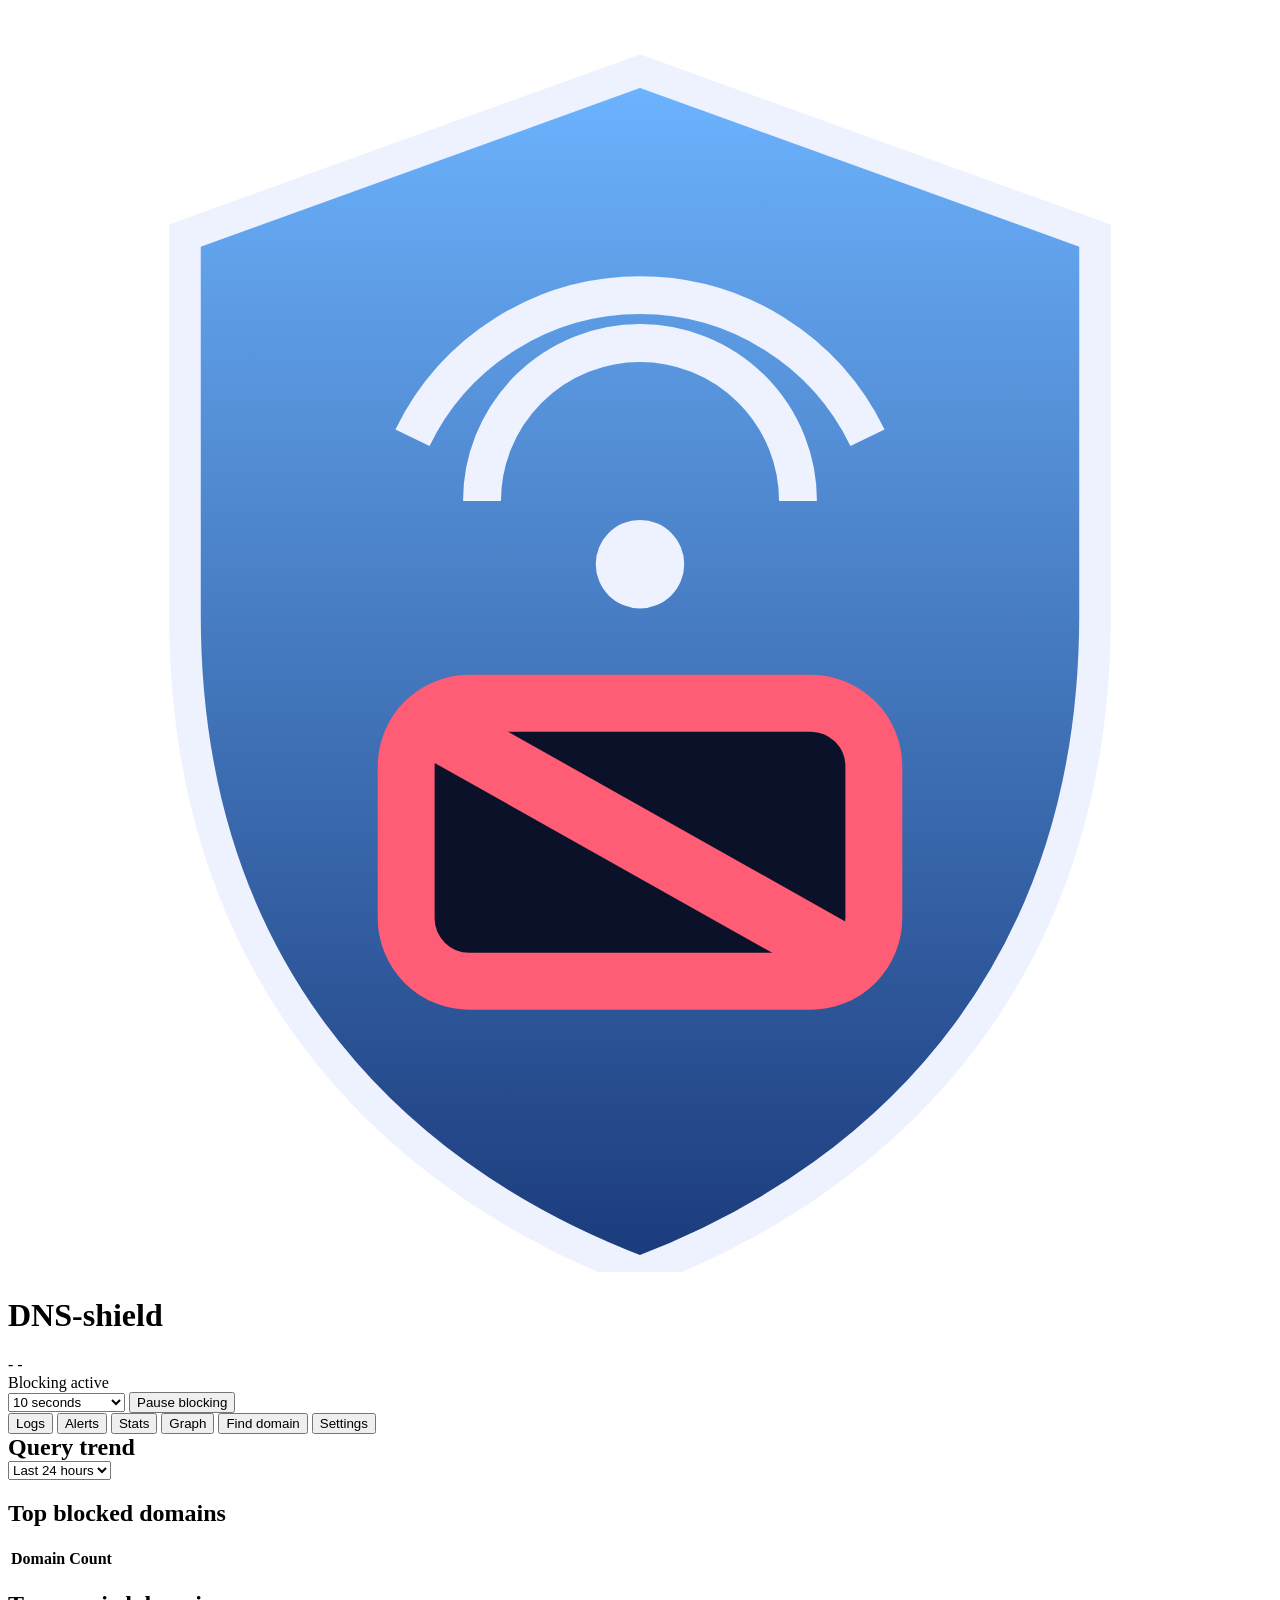
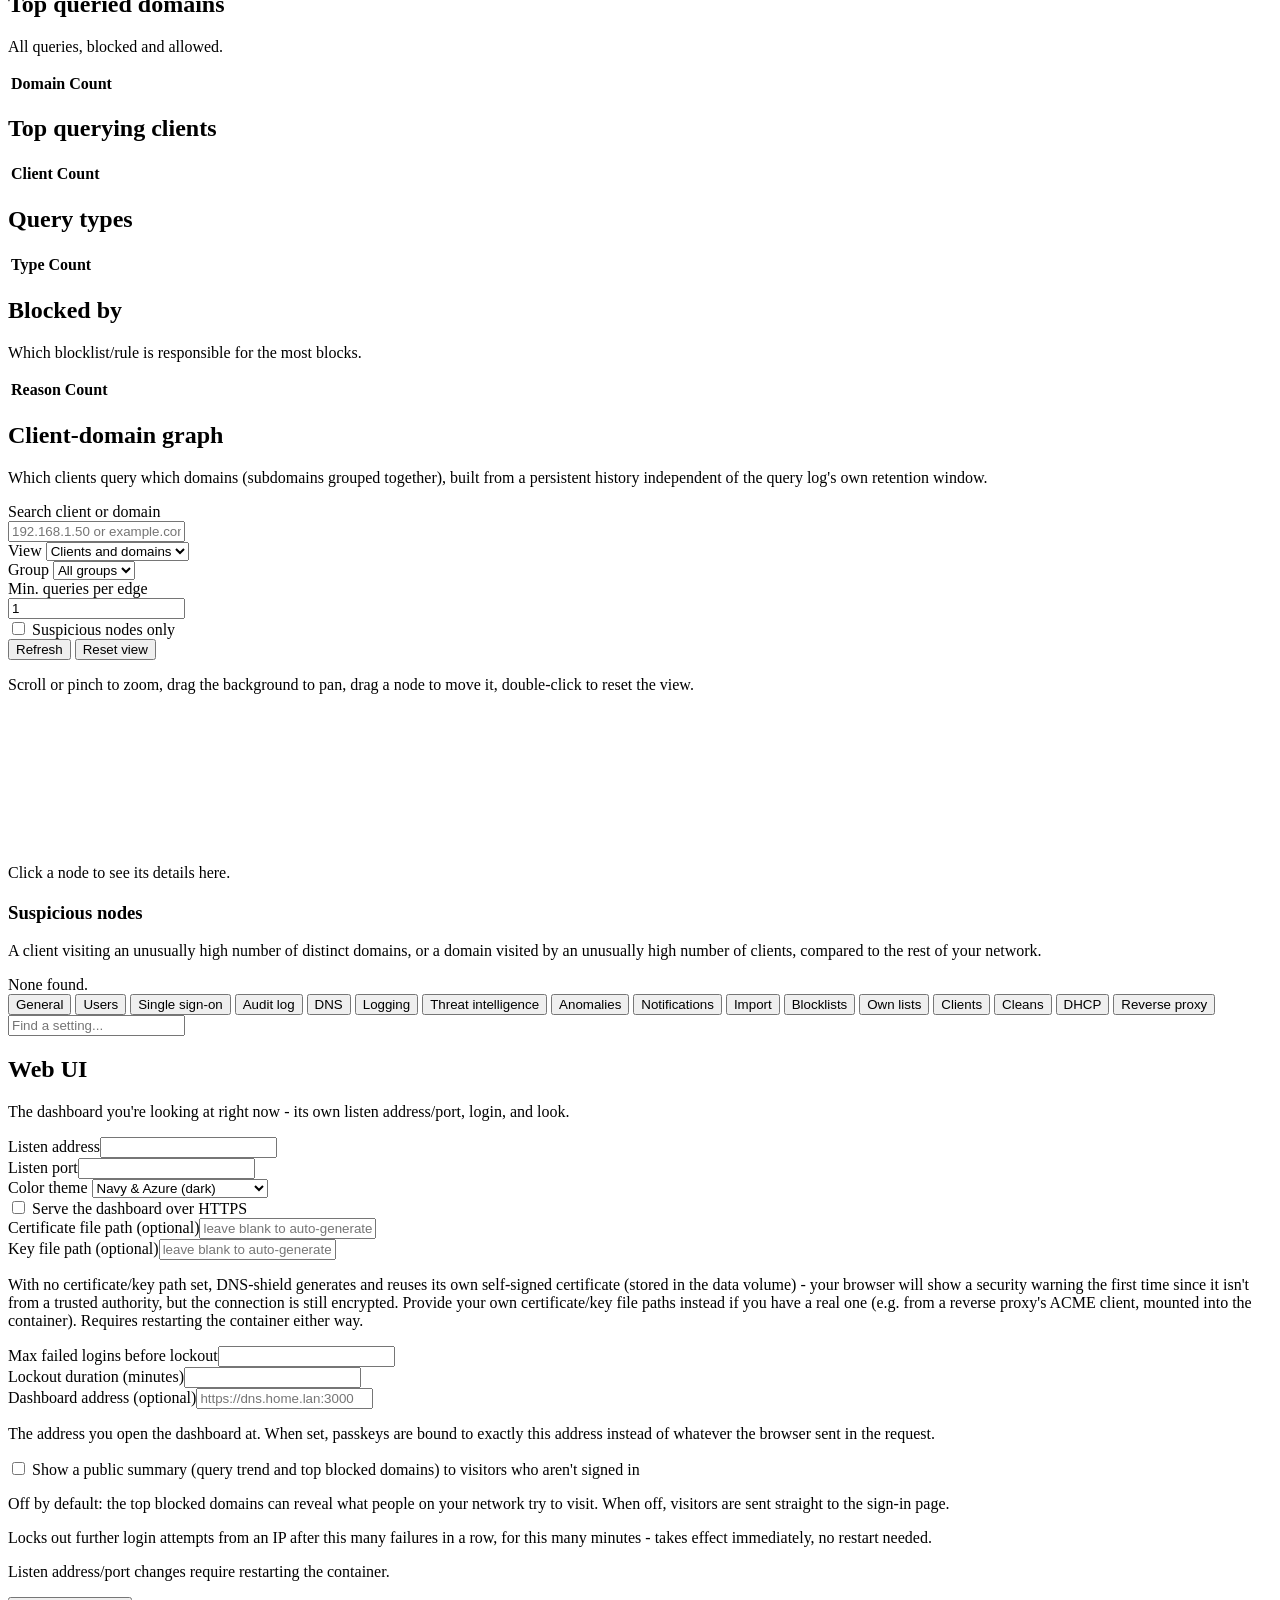
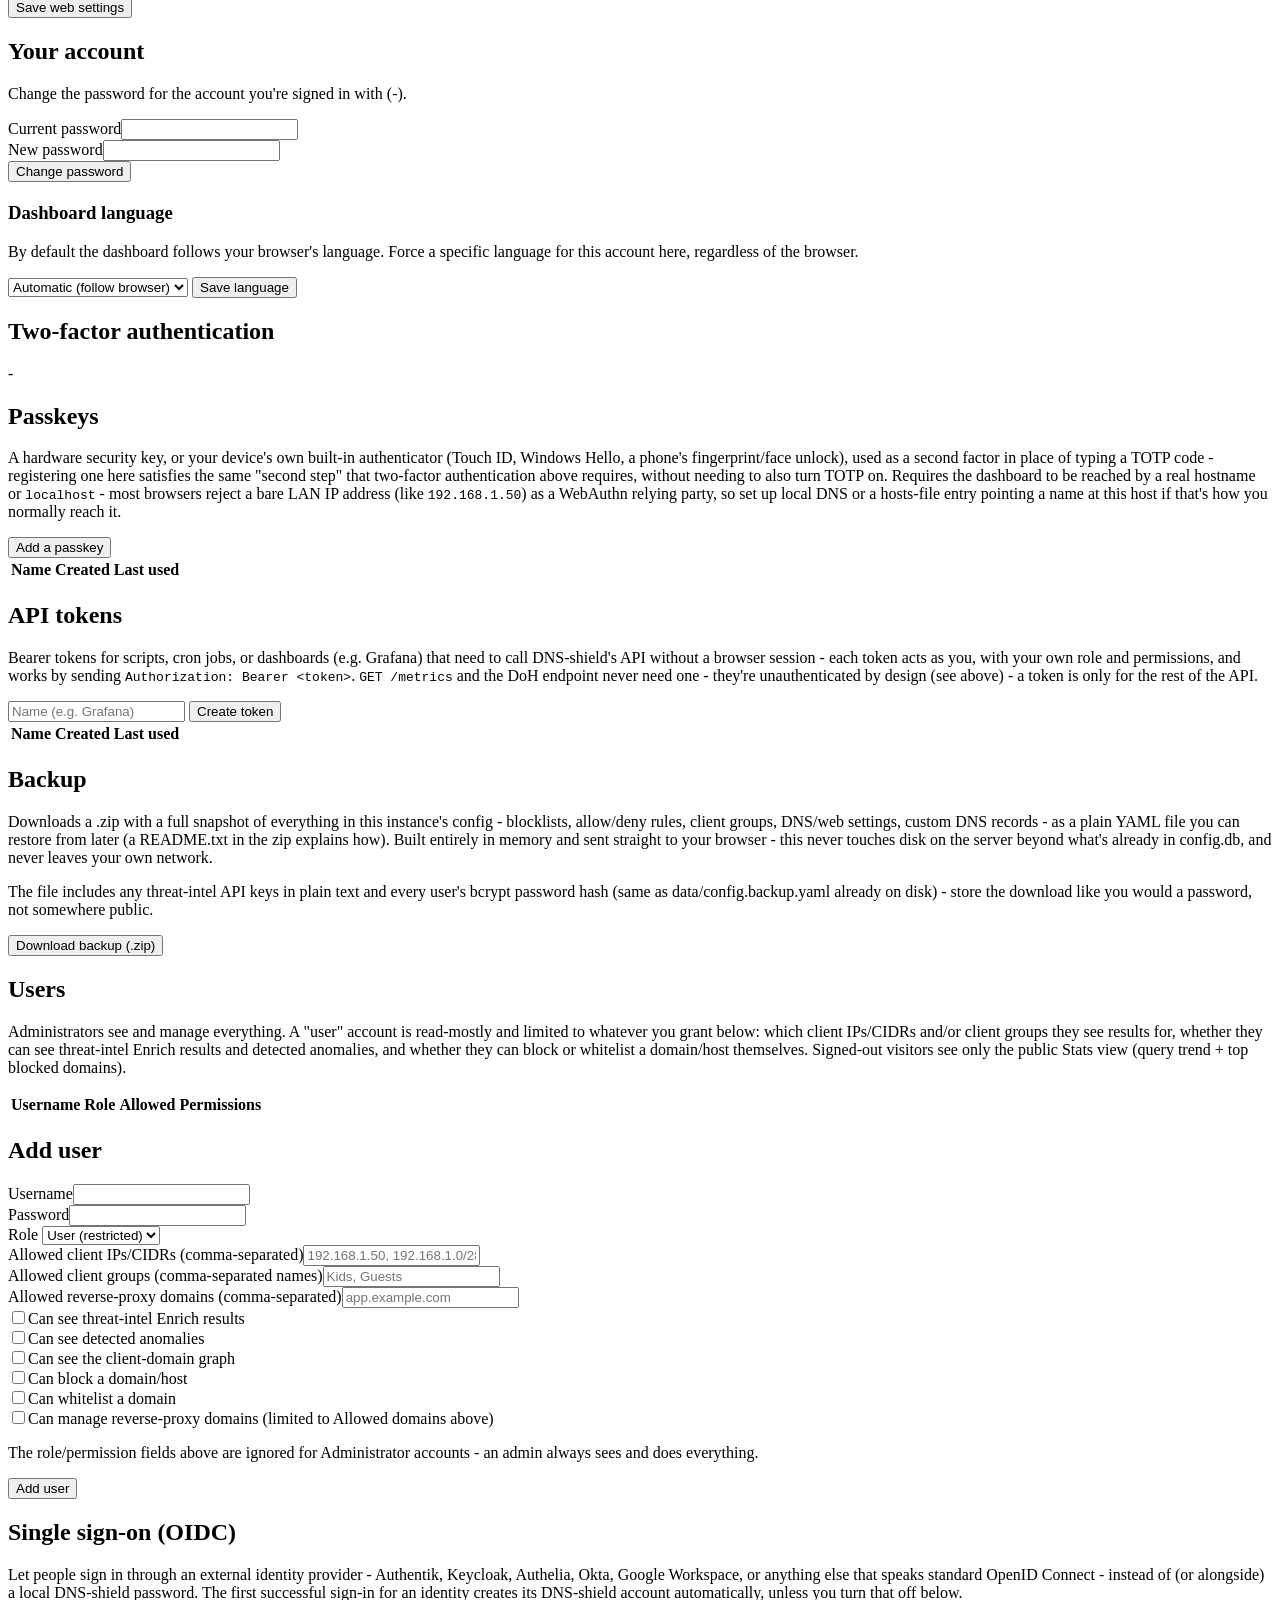
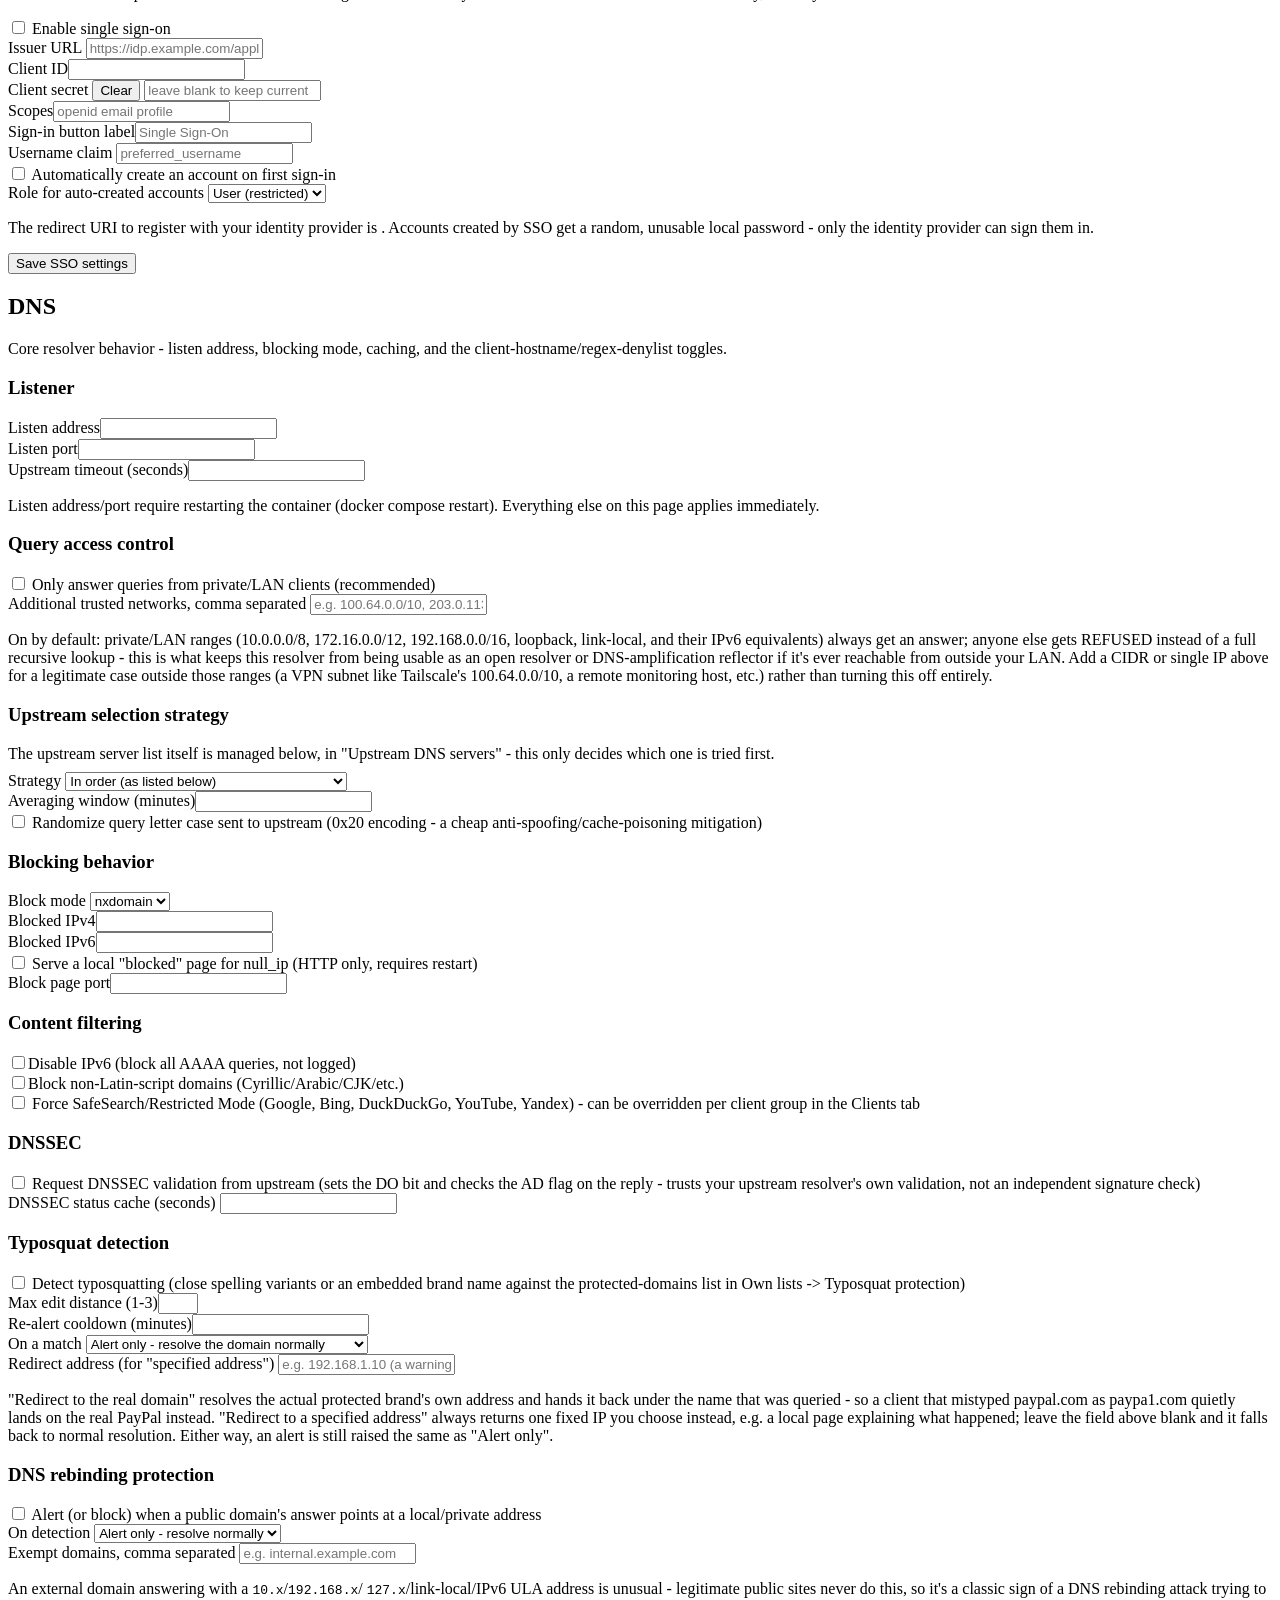
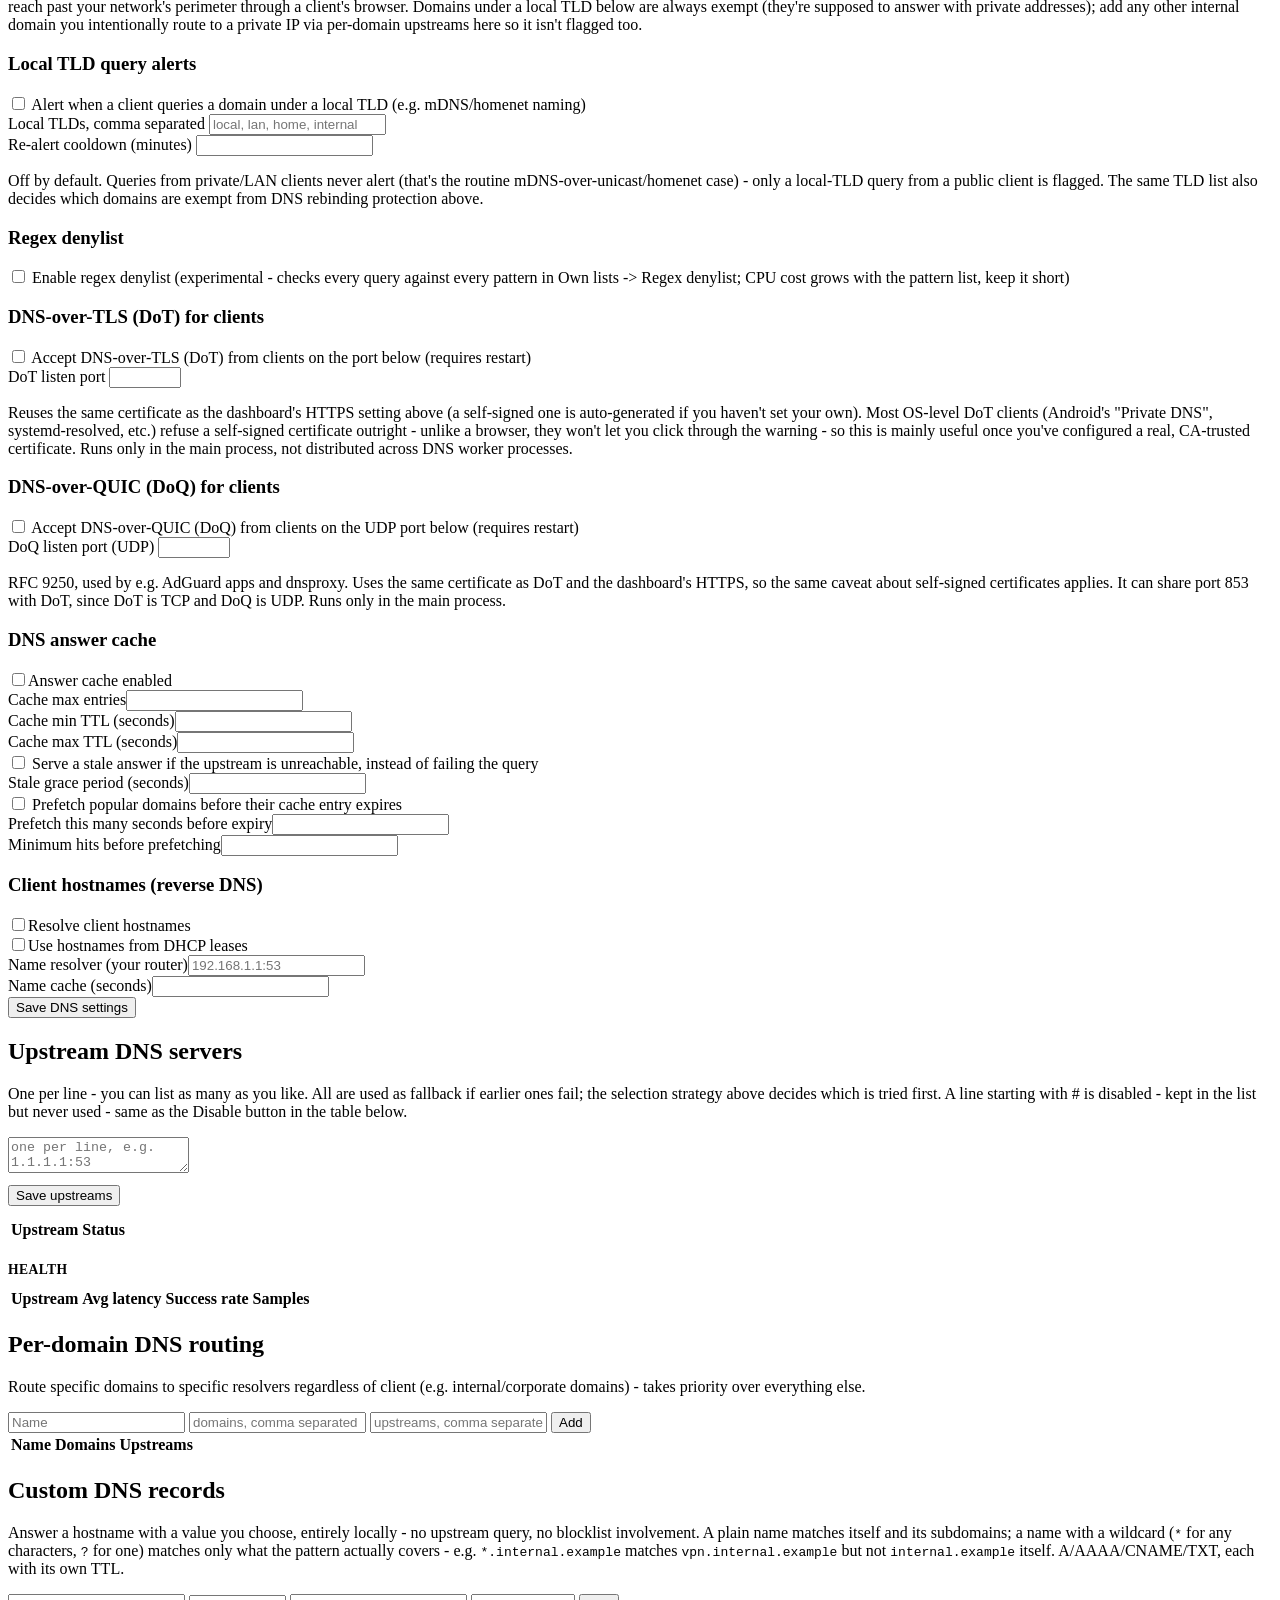
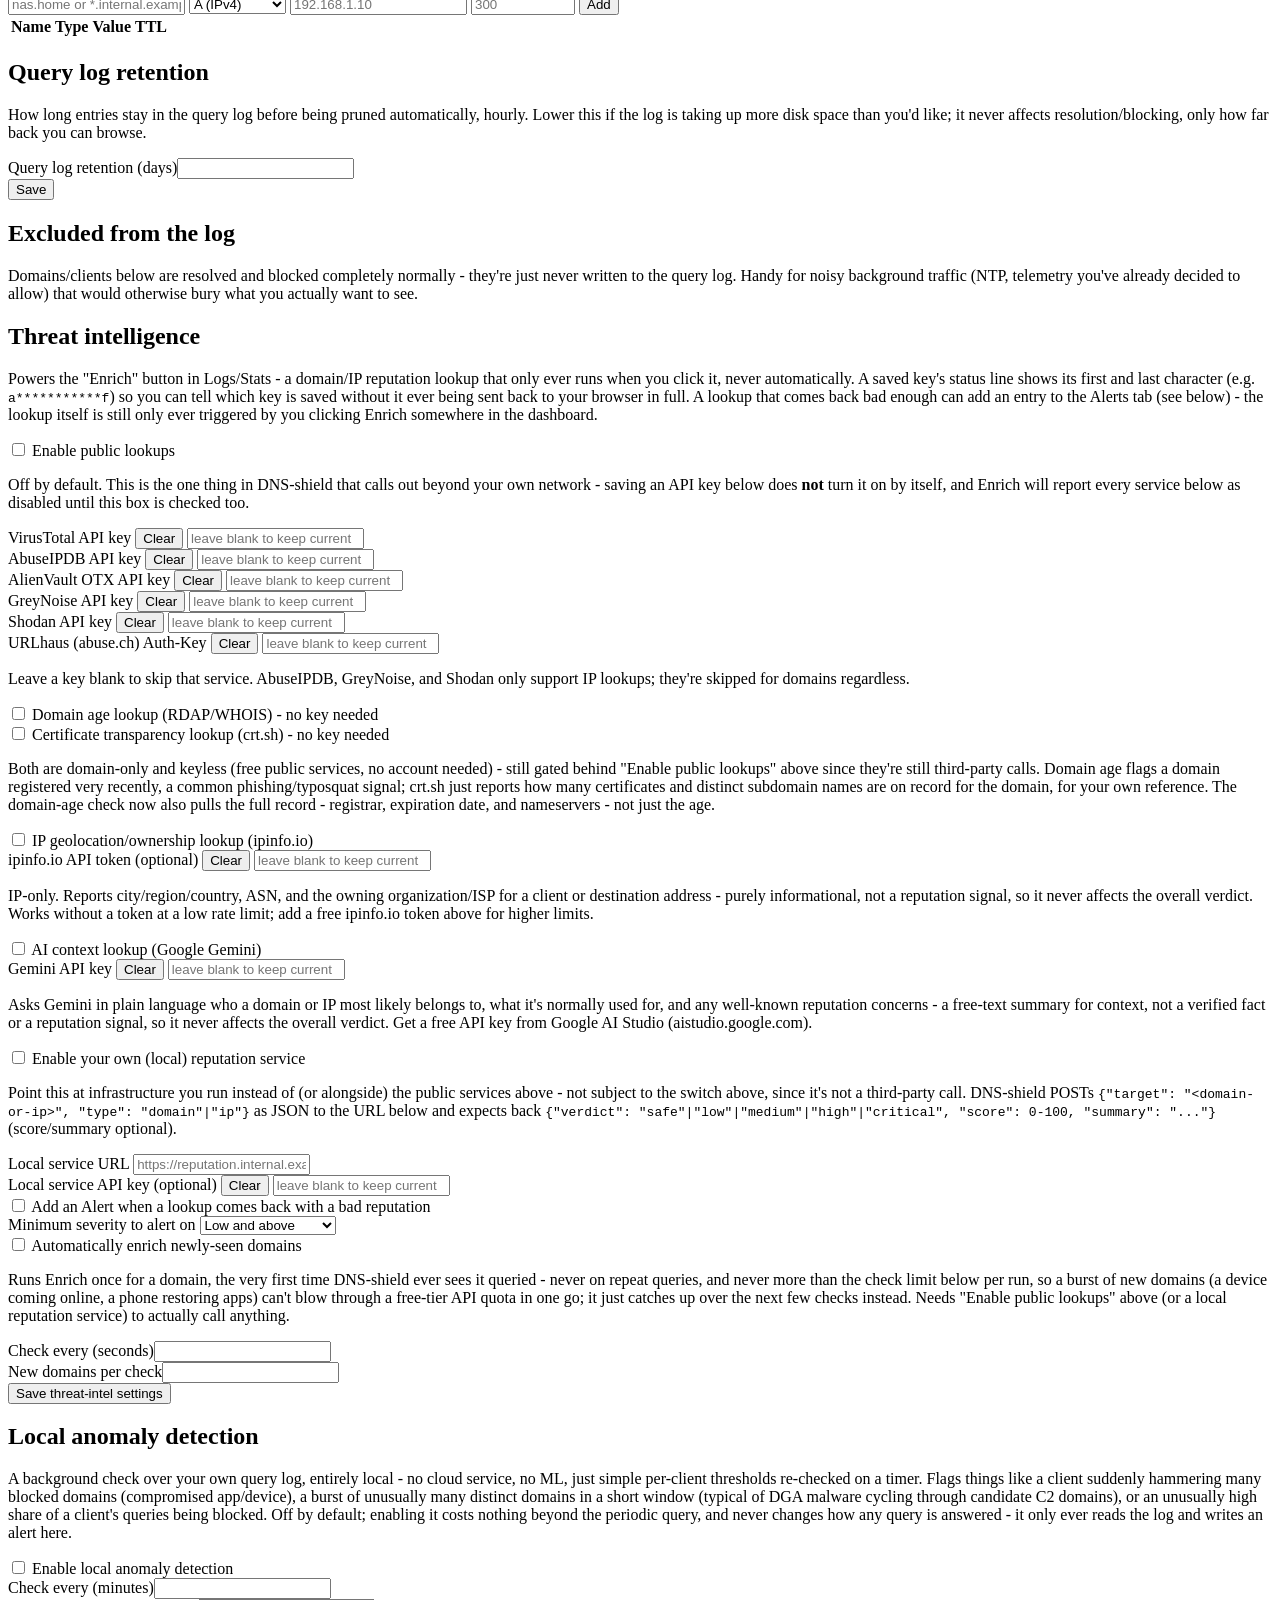
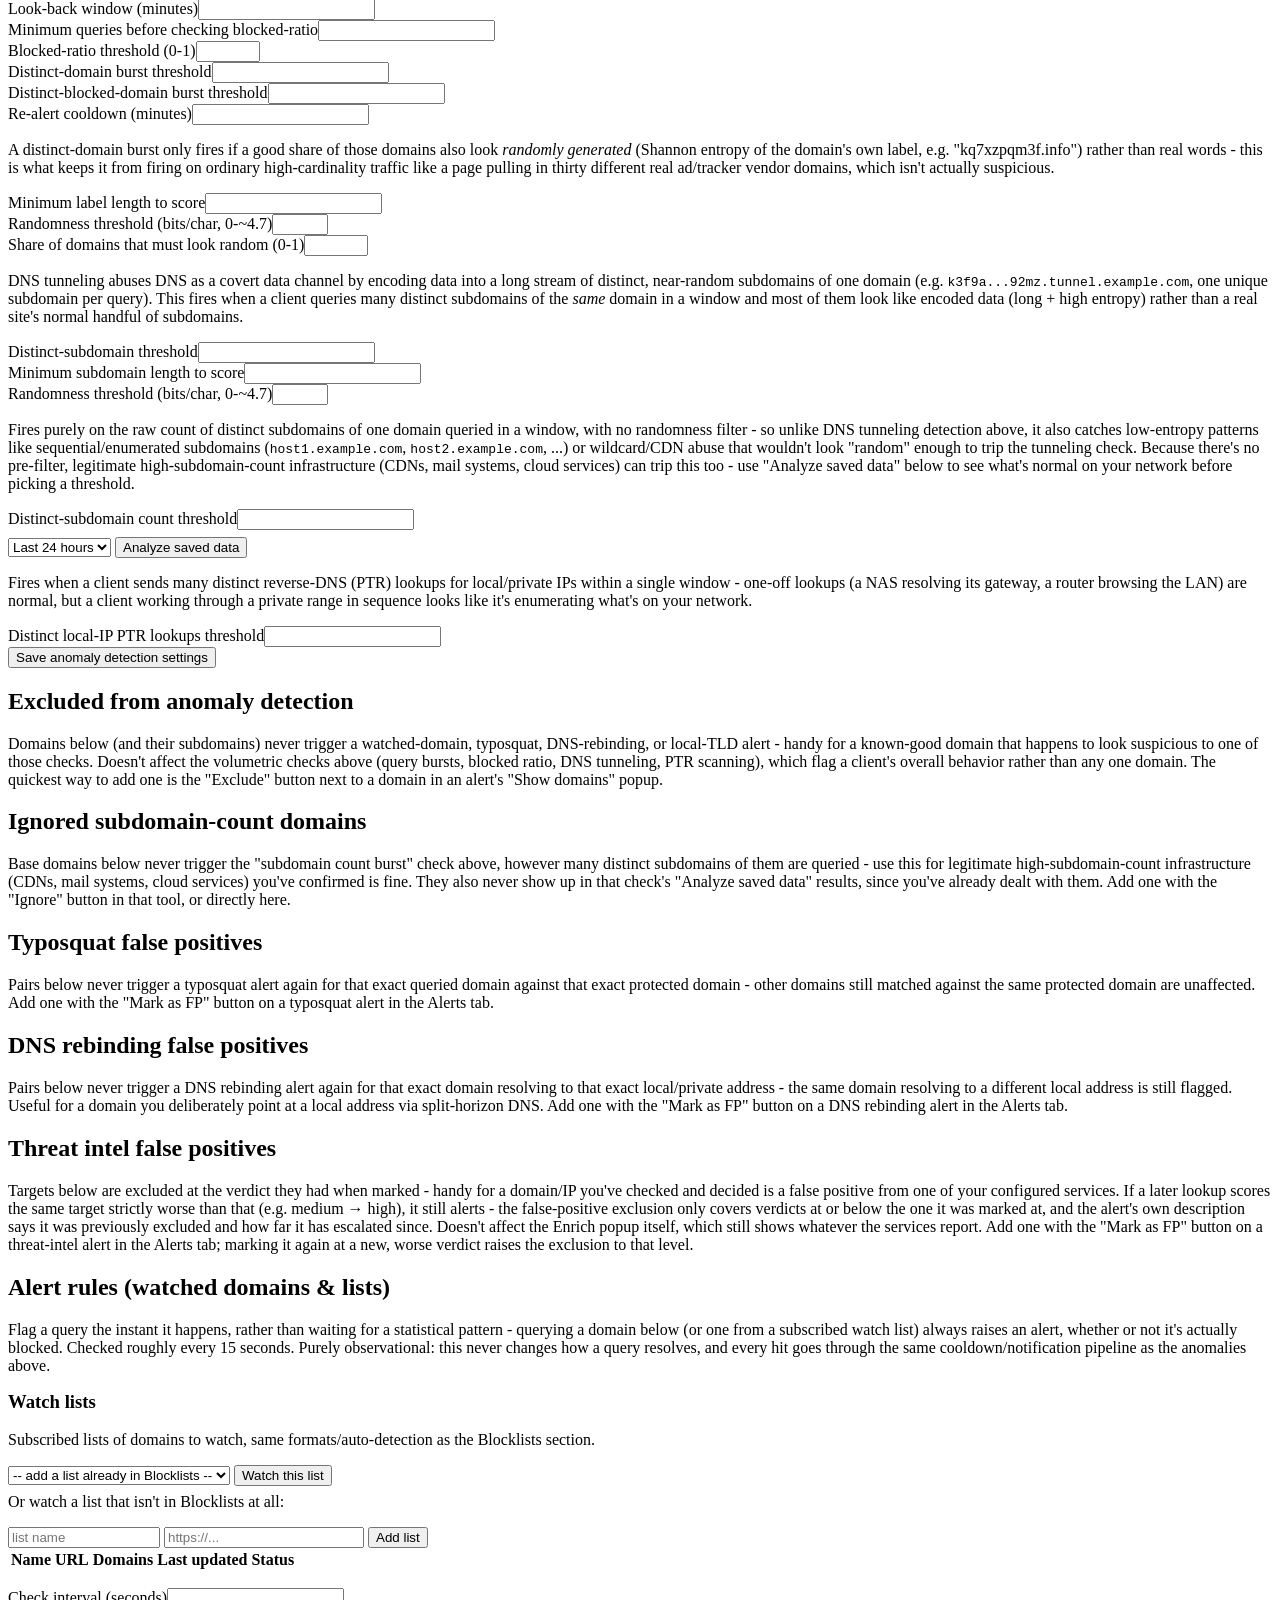
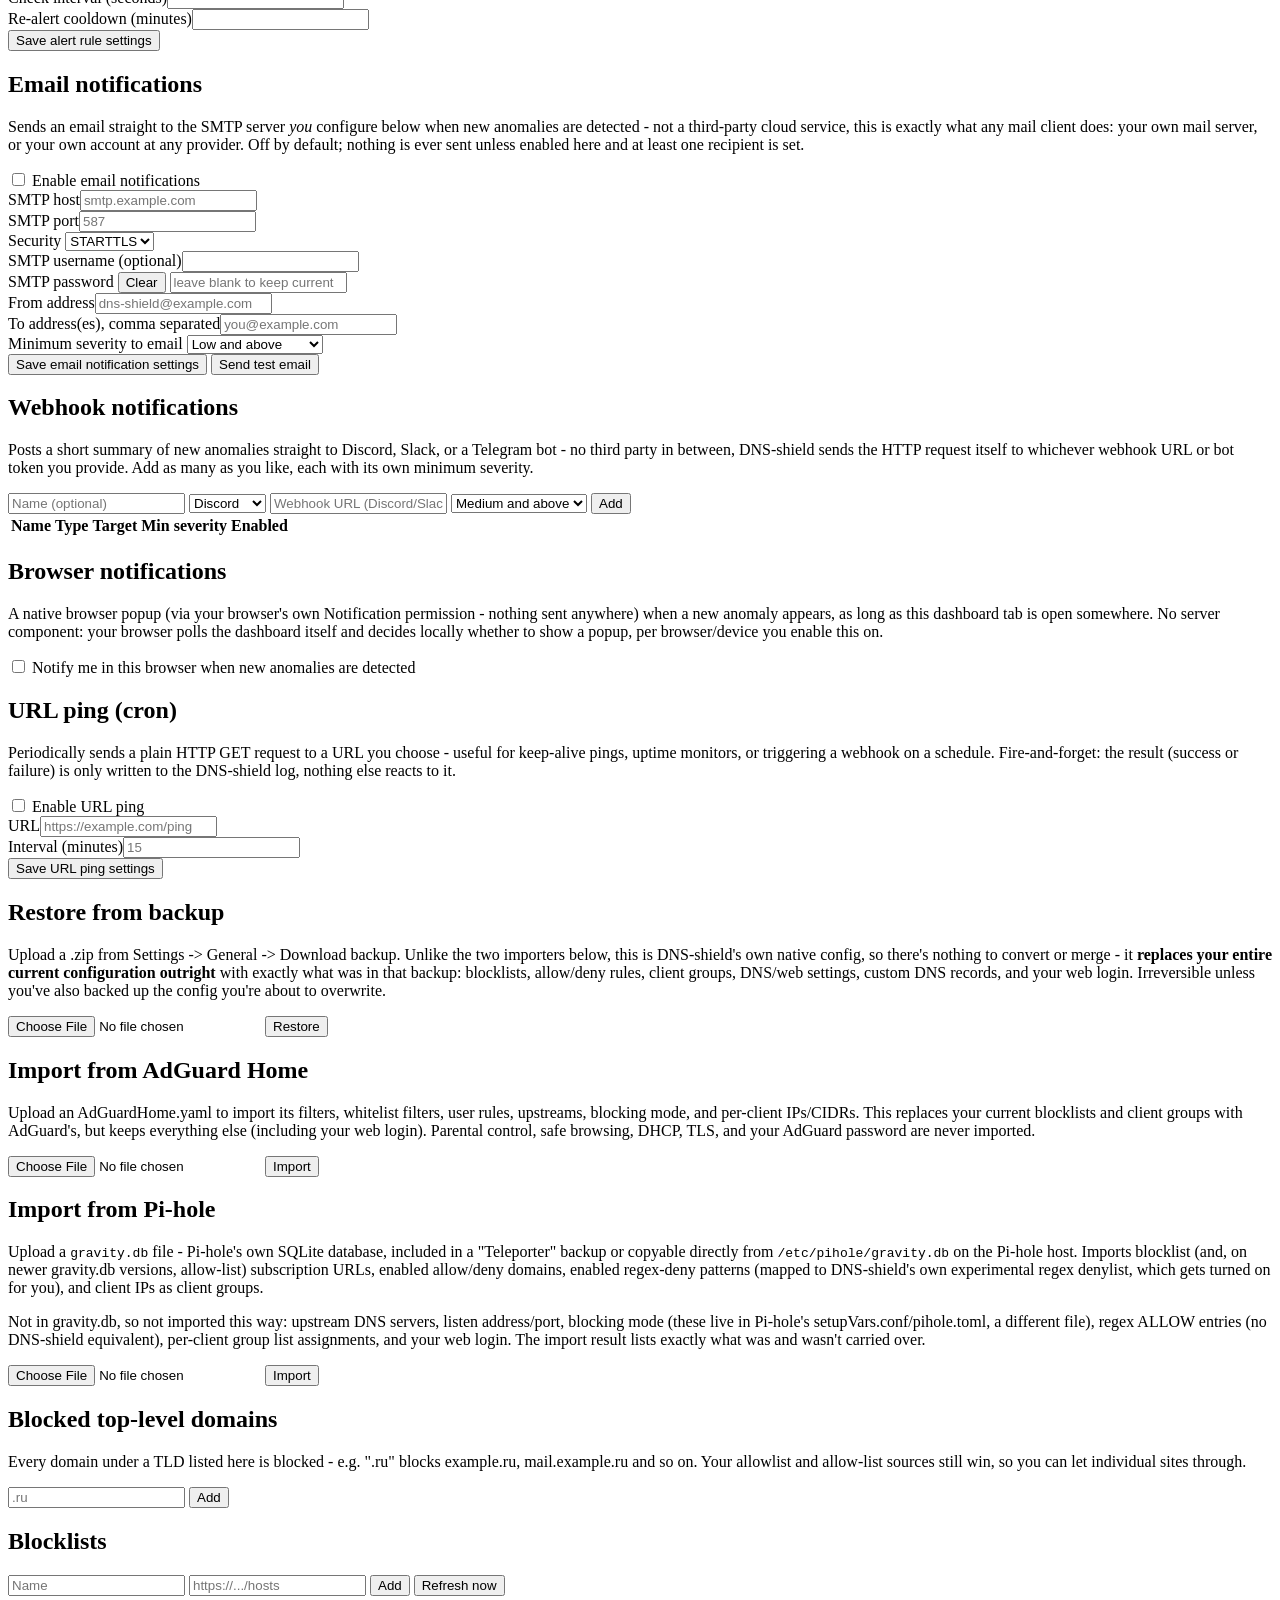
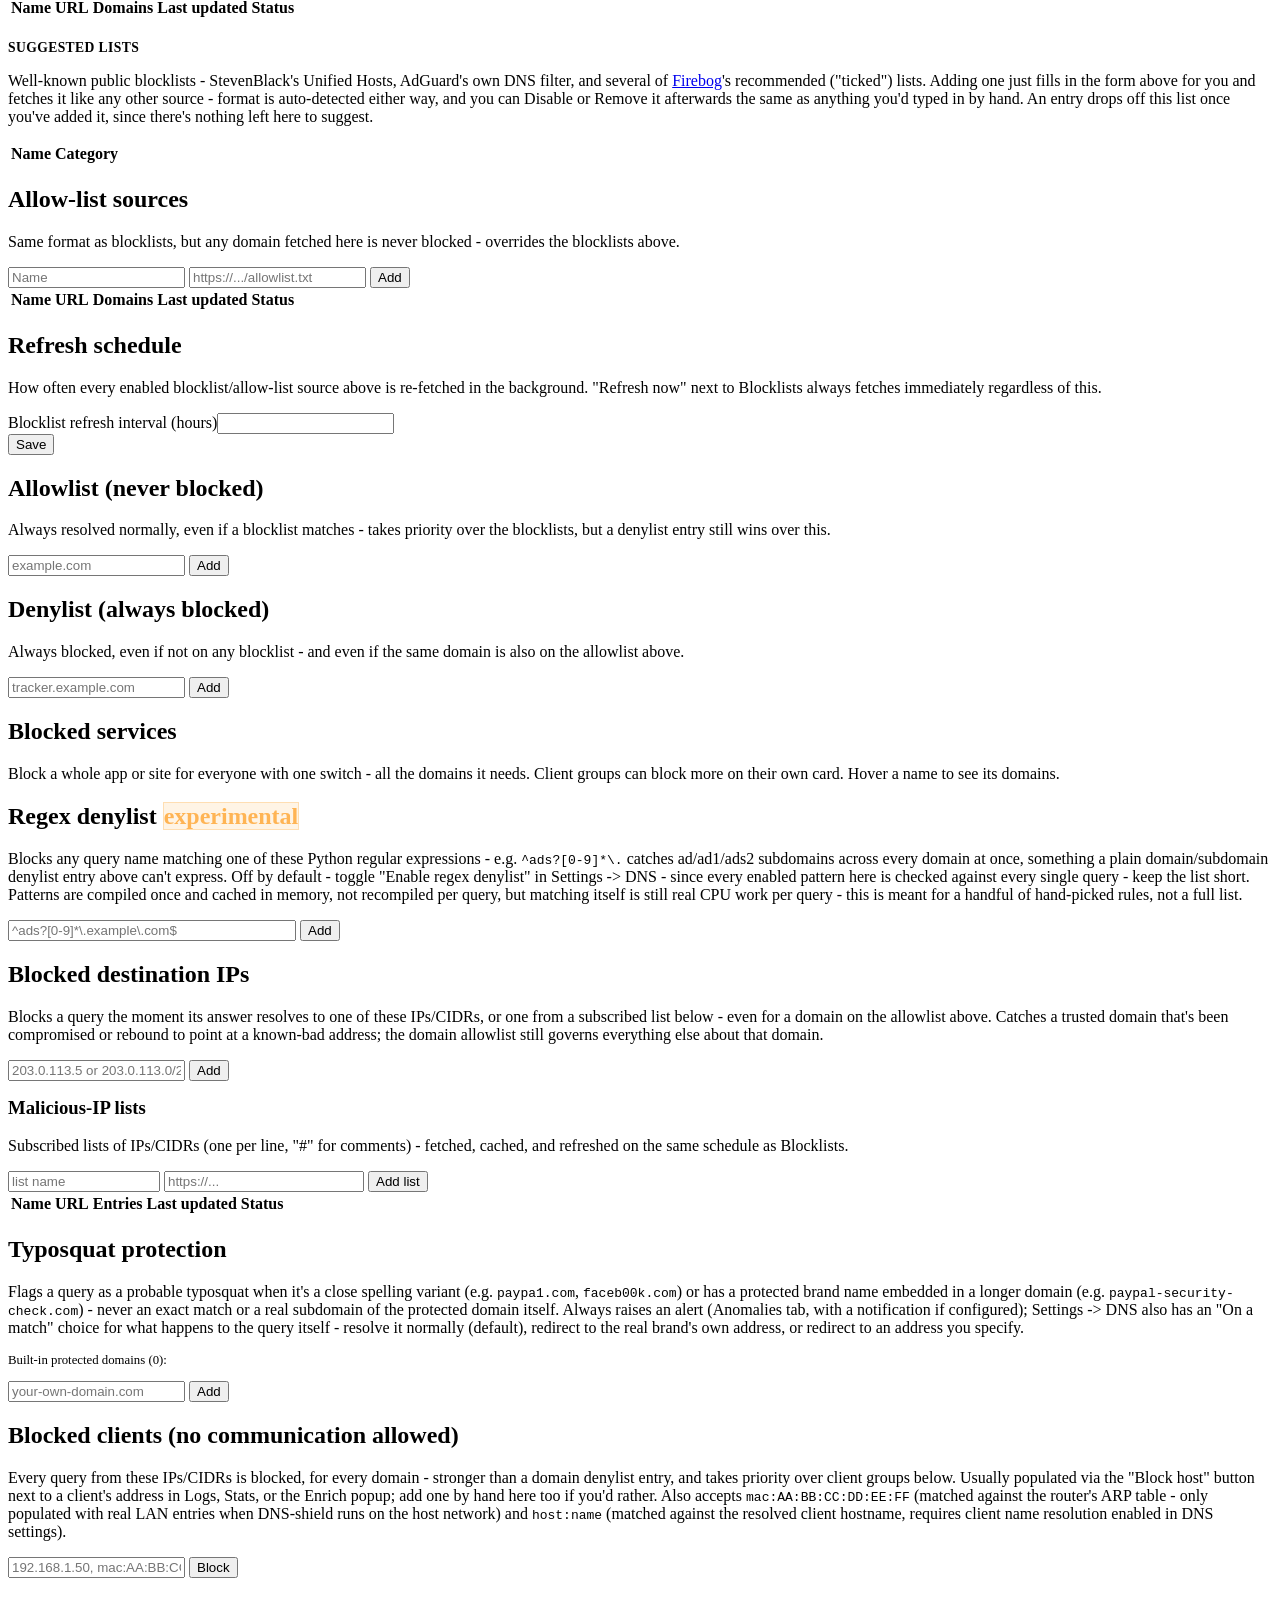
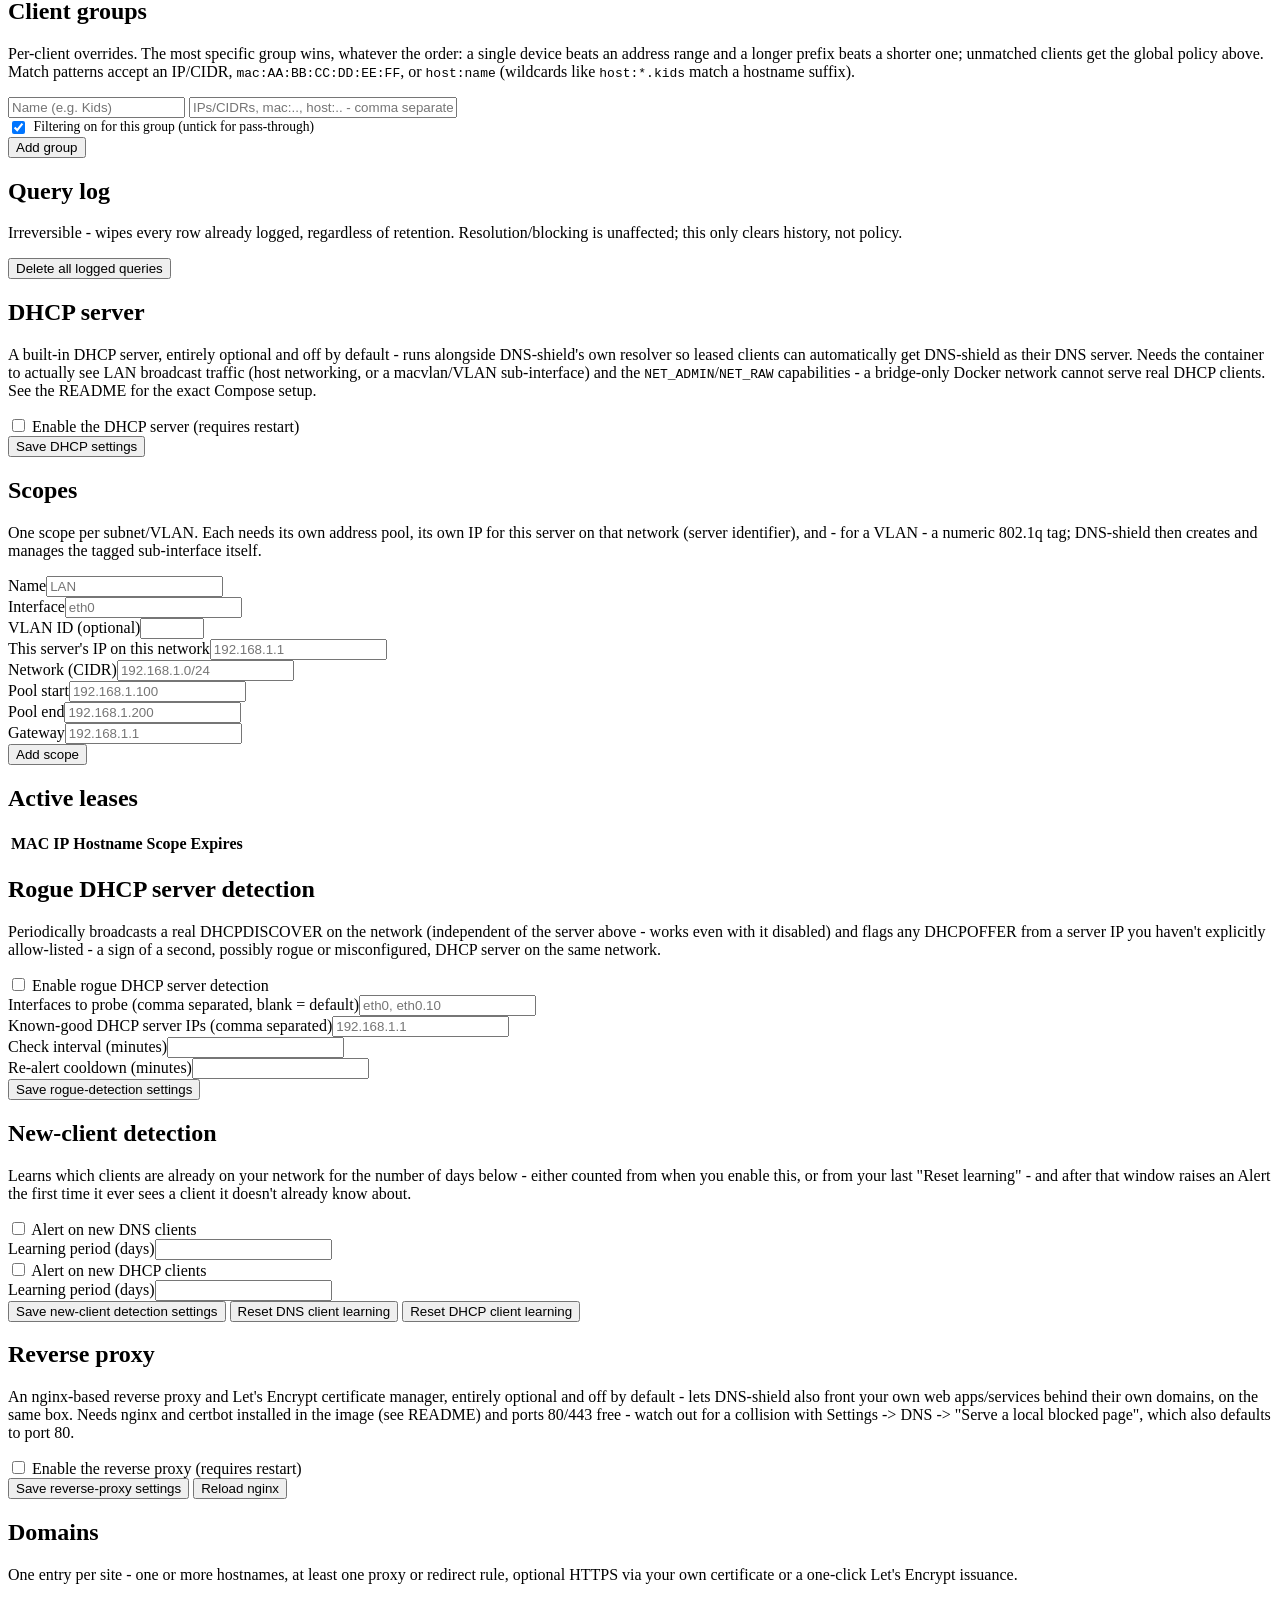
==== commit 7a9f4b99: "Block whole services globally and per client group Adds a catalogue of popular services (YouTube, Ti" ====
--- a/app/web/static/index.html
+++ b/app/web/static/index.html
@@ -1455,6 +1455,12 @@
         <table><tbody id="deny-rows"></tbody></table>
       </section>
     </div>
+
+    <section>
+      <h2 data-i18n="services.title">Blocked services</h2>
+      <p class="muted" data-i18n="services.hint">Block a whole app or site for everyone with one switch - all the domains it needs. Client groups can block more on their own card. Hover a name to see its domains.</p>
+      <div id="blocked-services"></div>
+    </section>
 
     <section>
       <h2><span data-i18n="ownlists.regex_denylist">Regex denylist</span> <span class="tag" style="background:rgba(255,180,84,0.15);color:#ffb454;border:1px solid rgba(255,180,84,0.35)" data-i18n="common.experimental">experimental</span></h2>
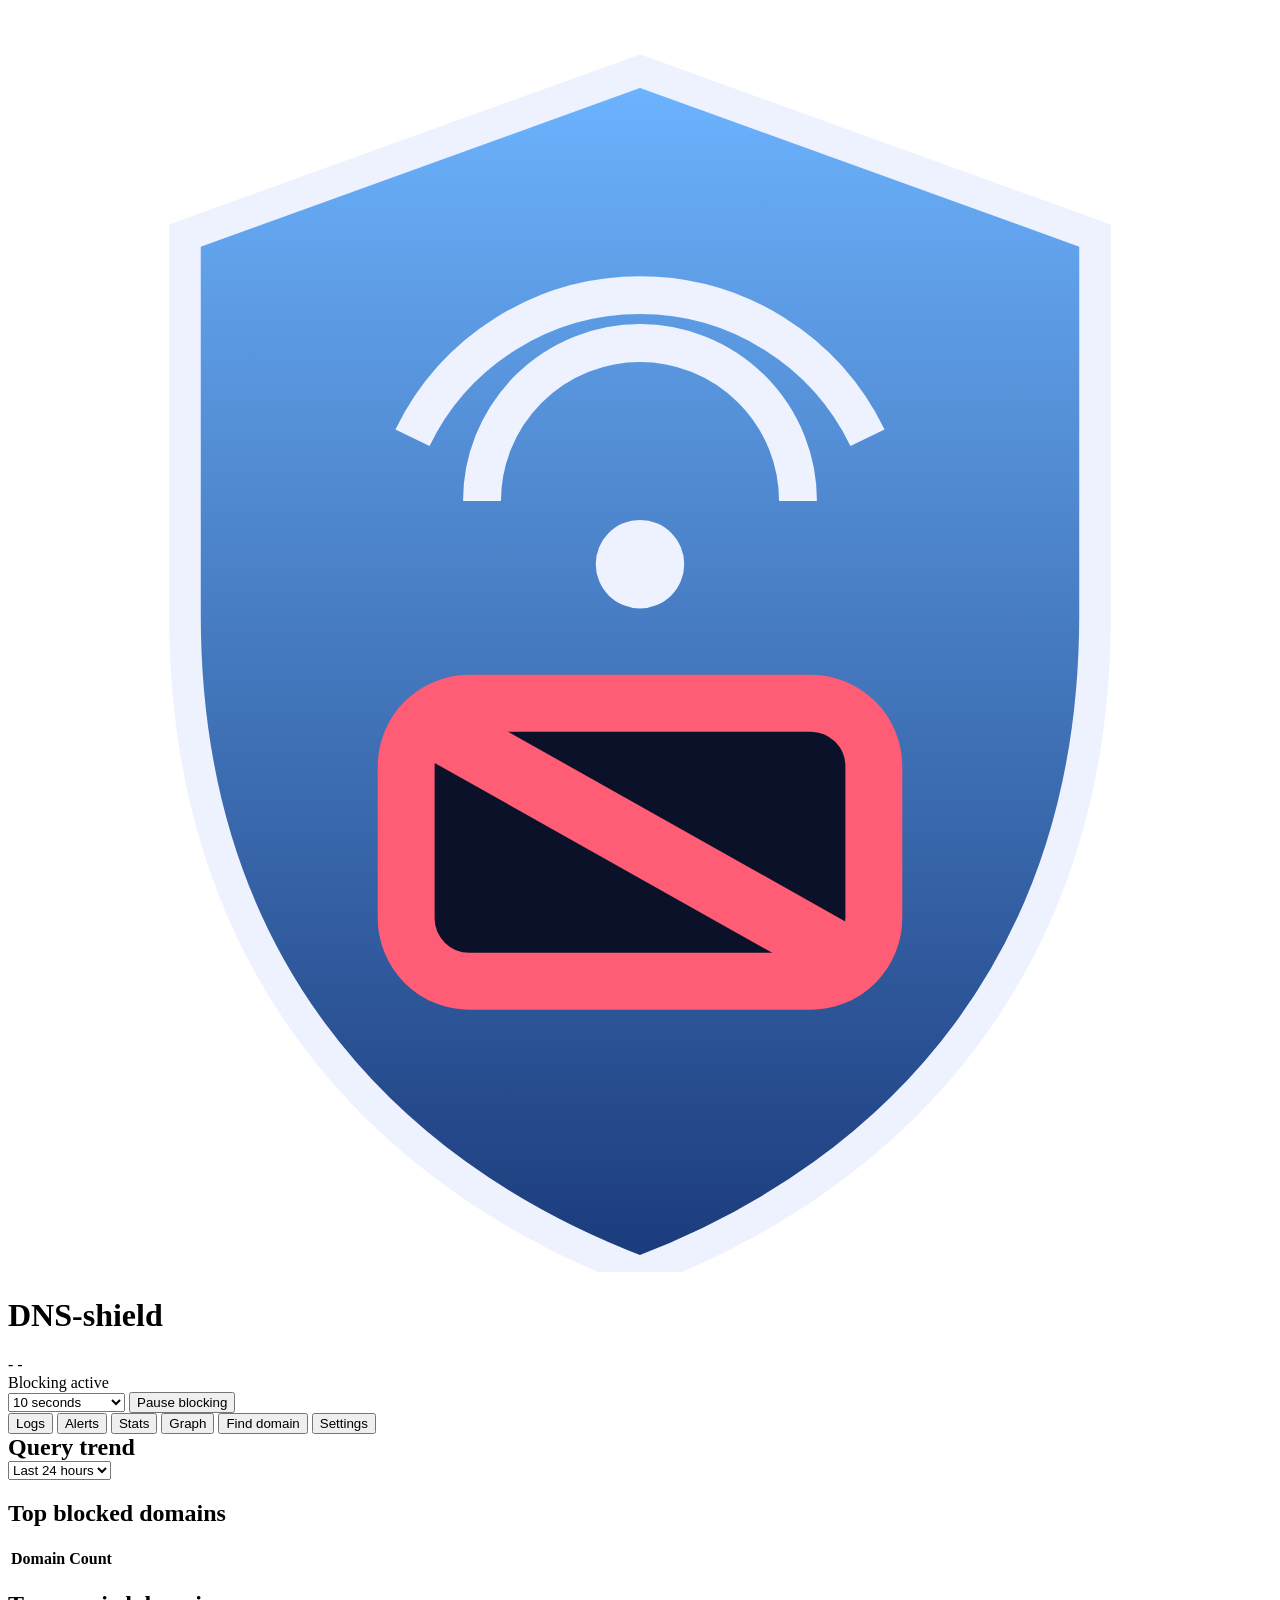
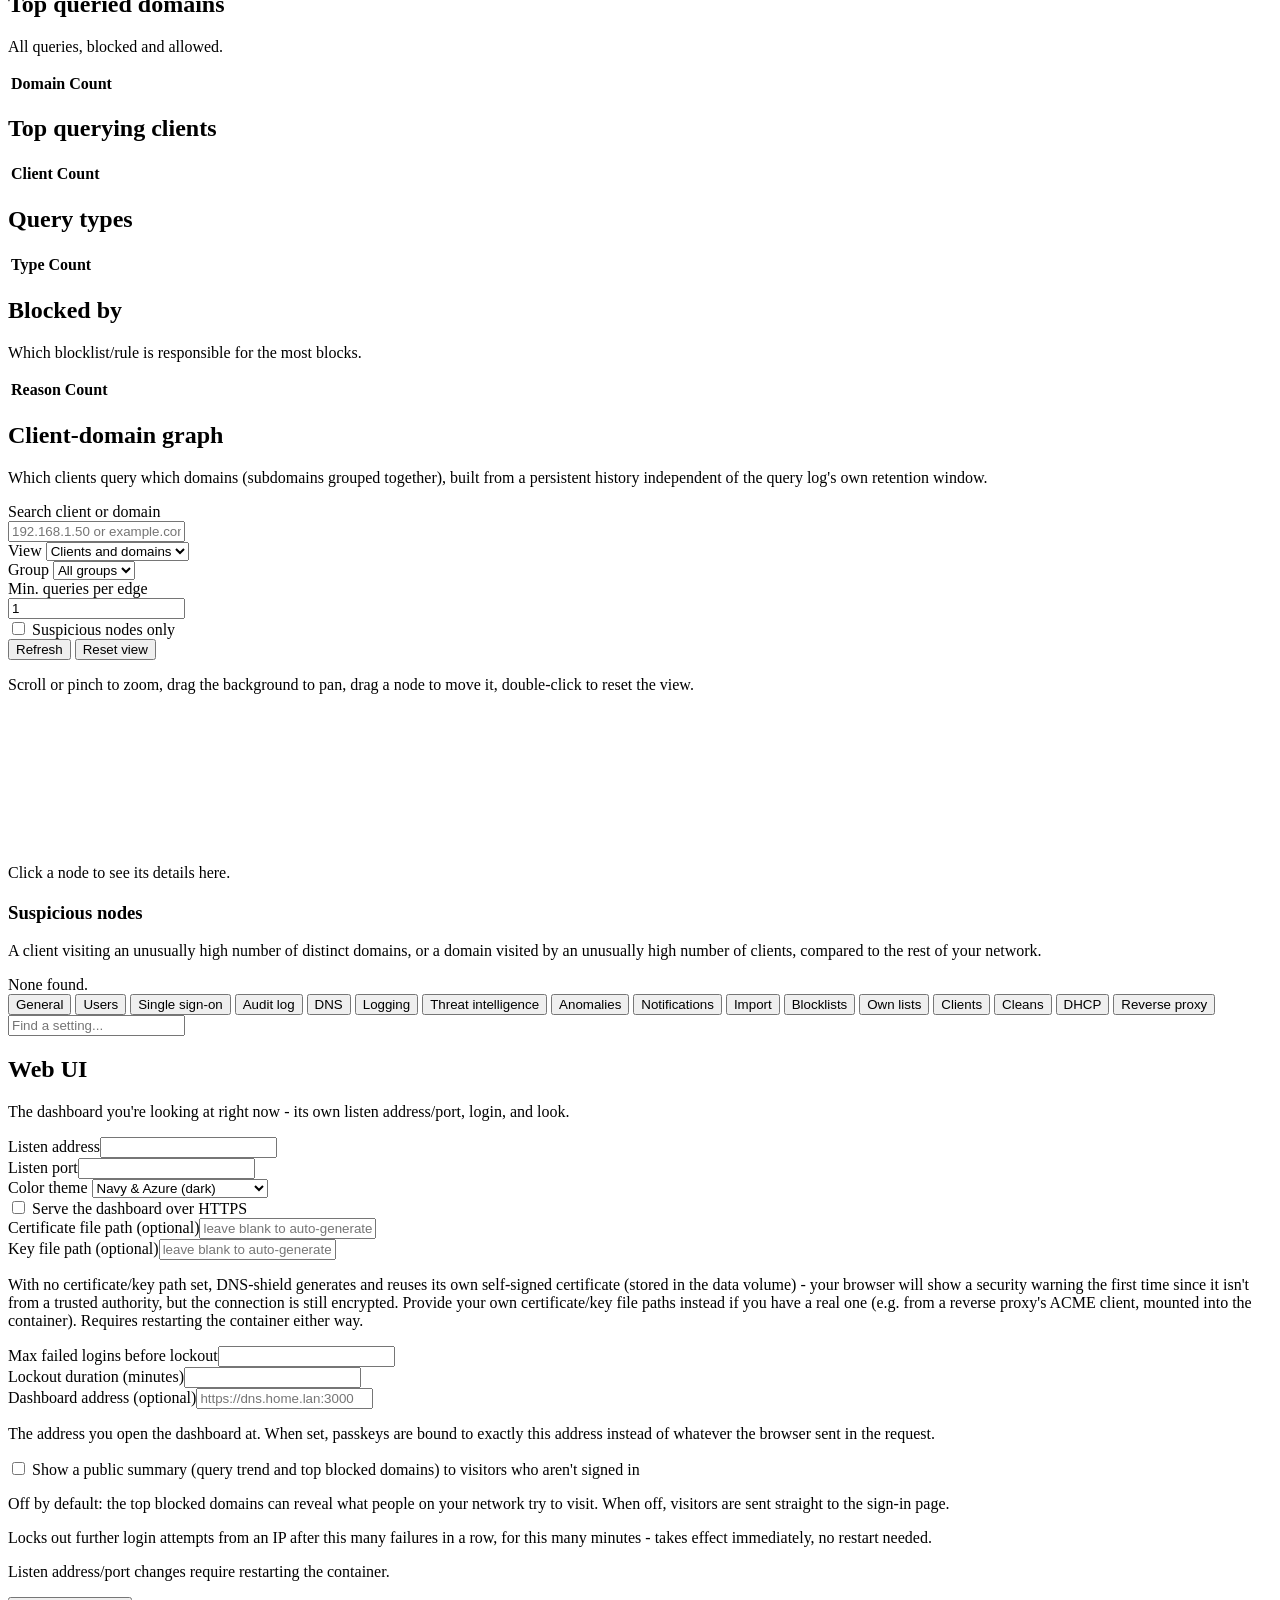
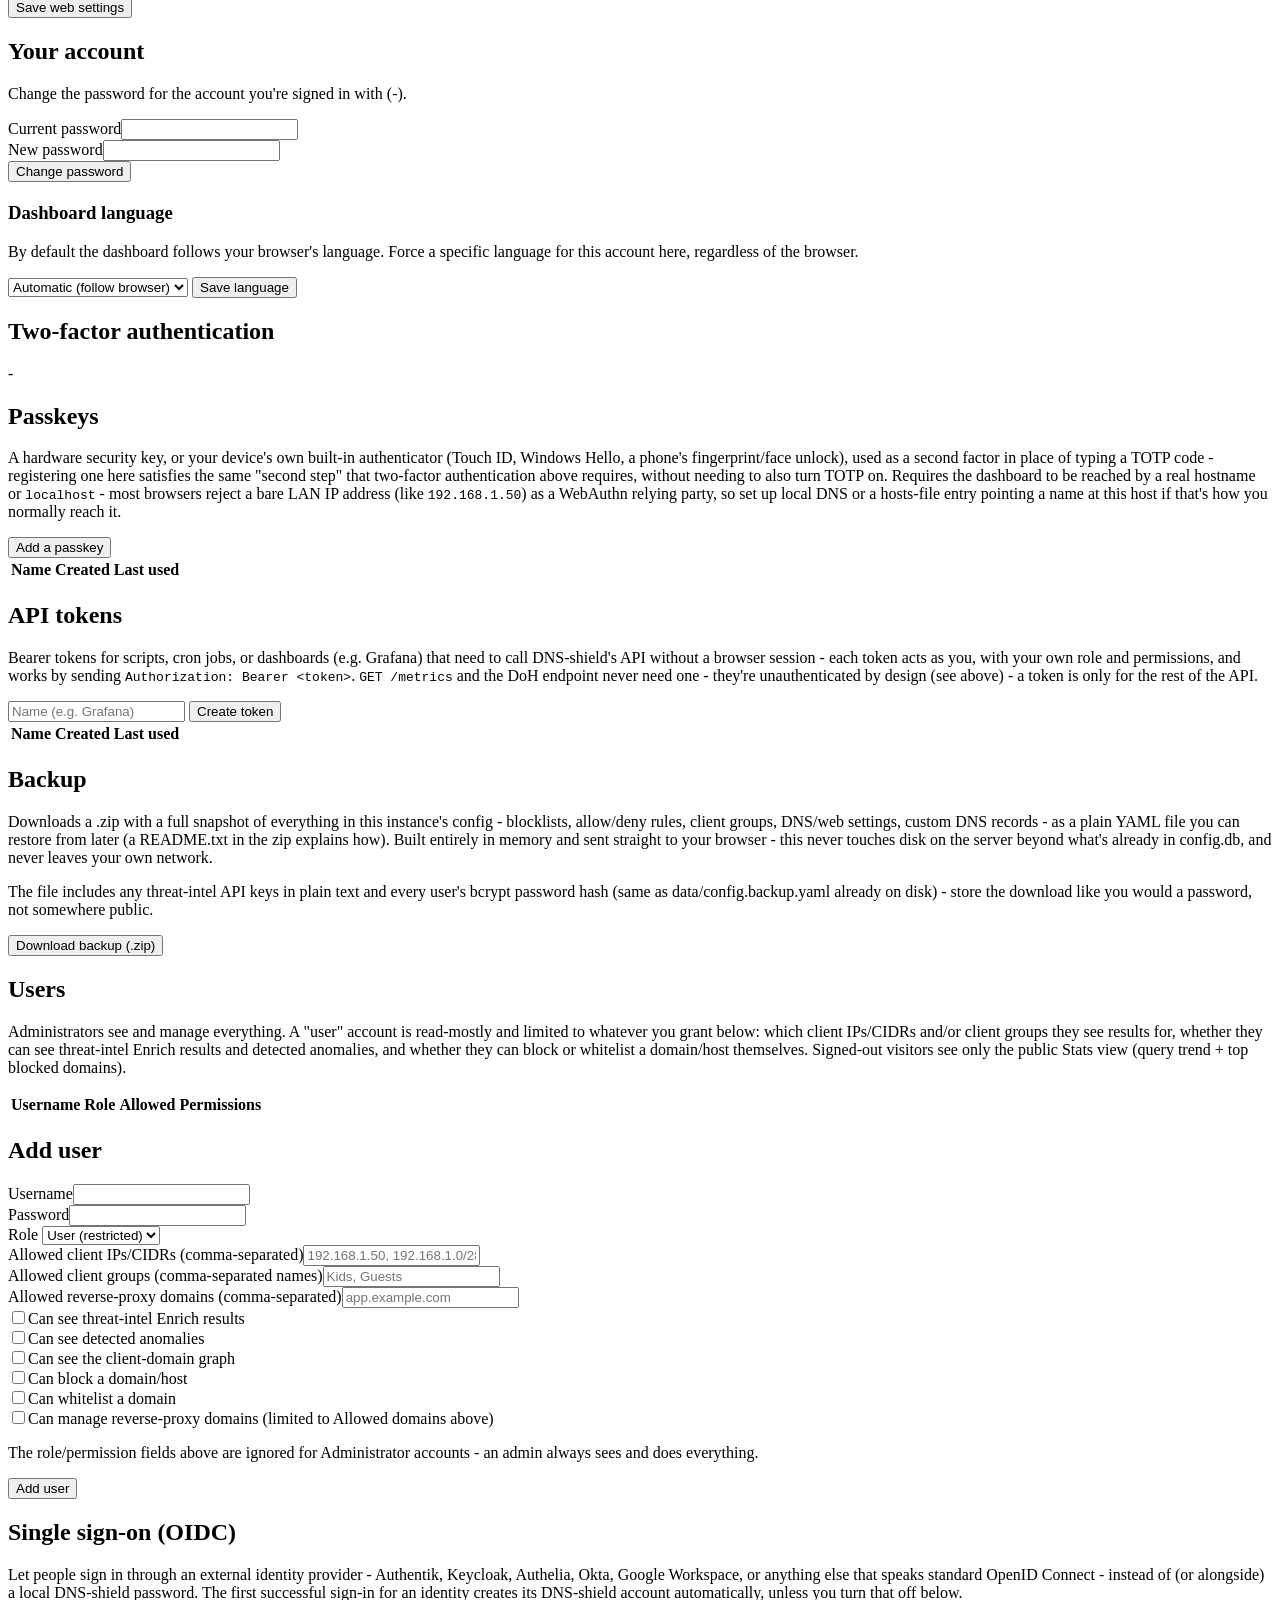
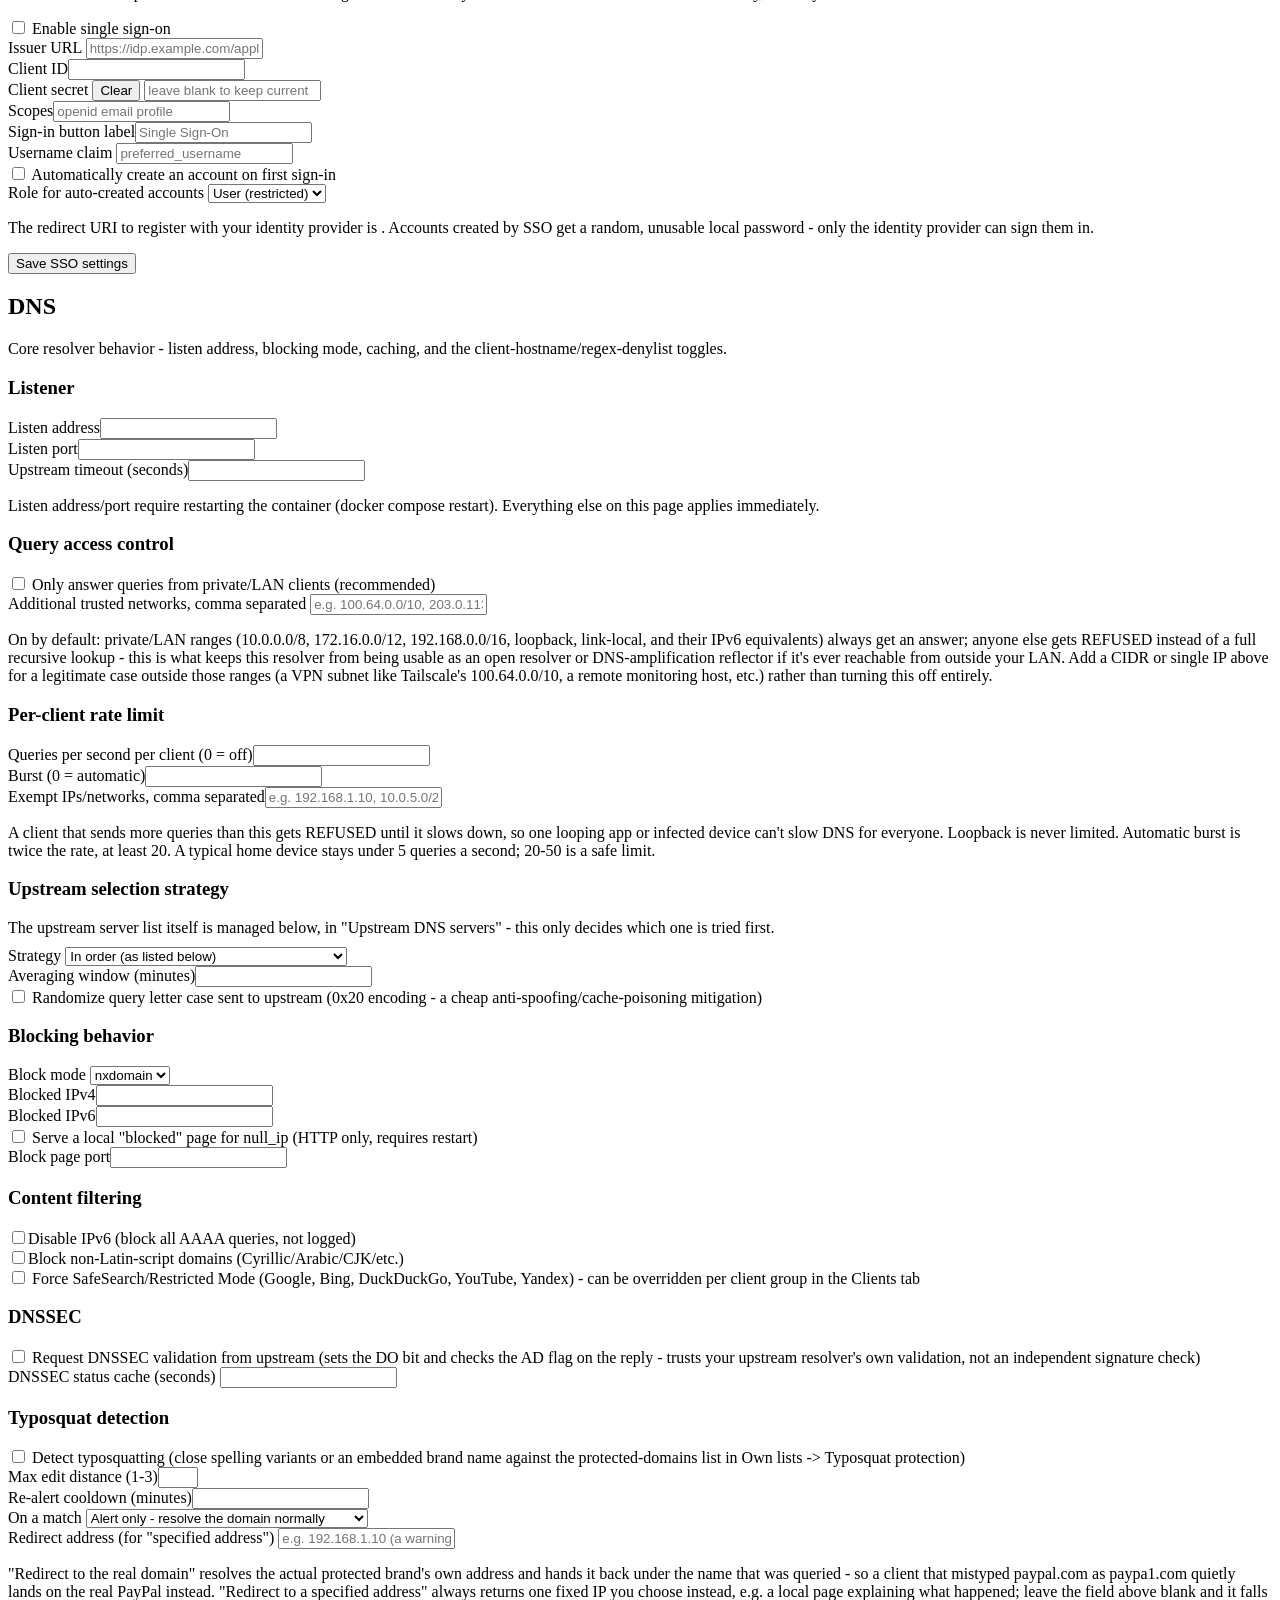
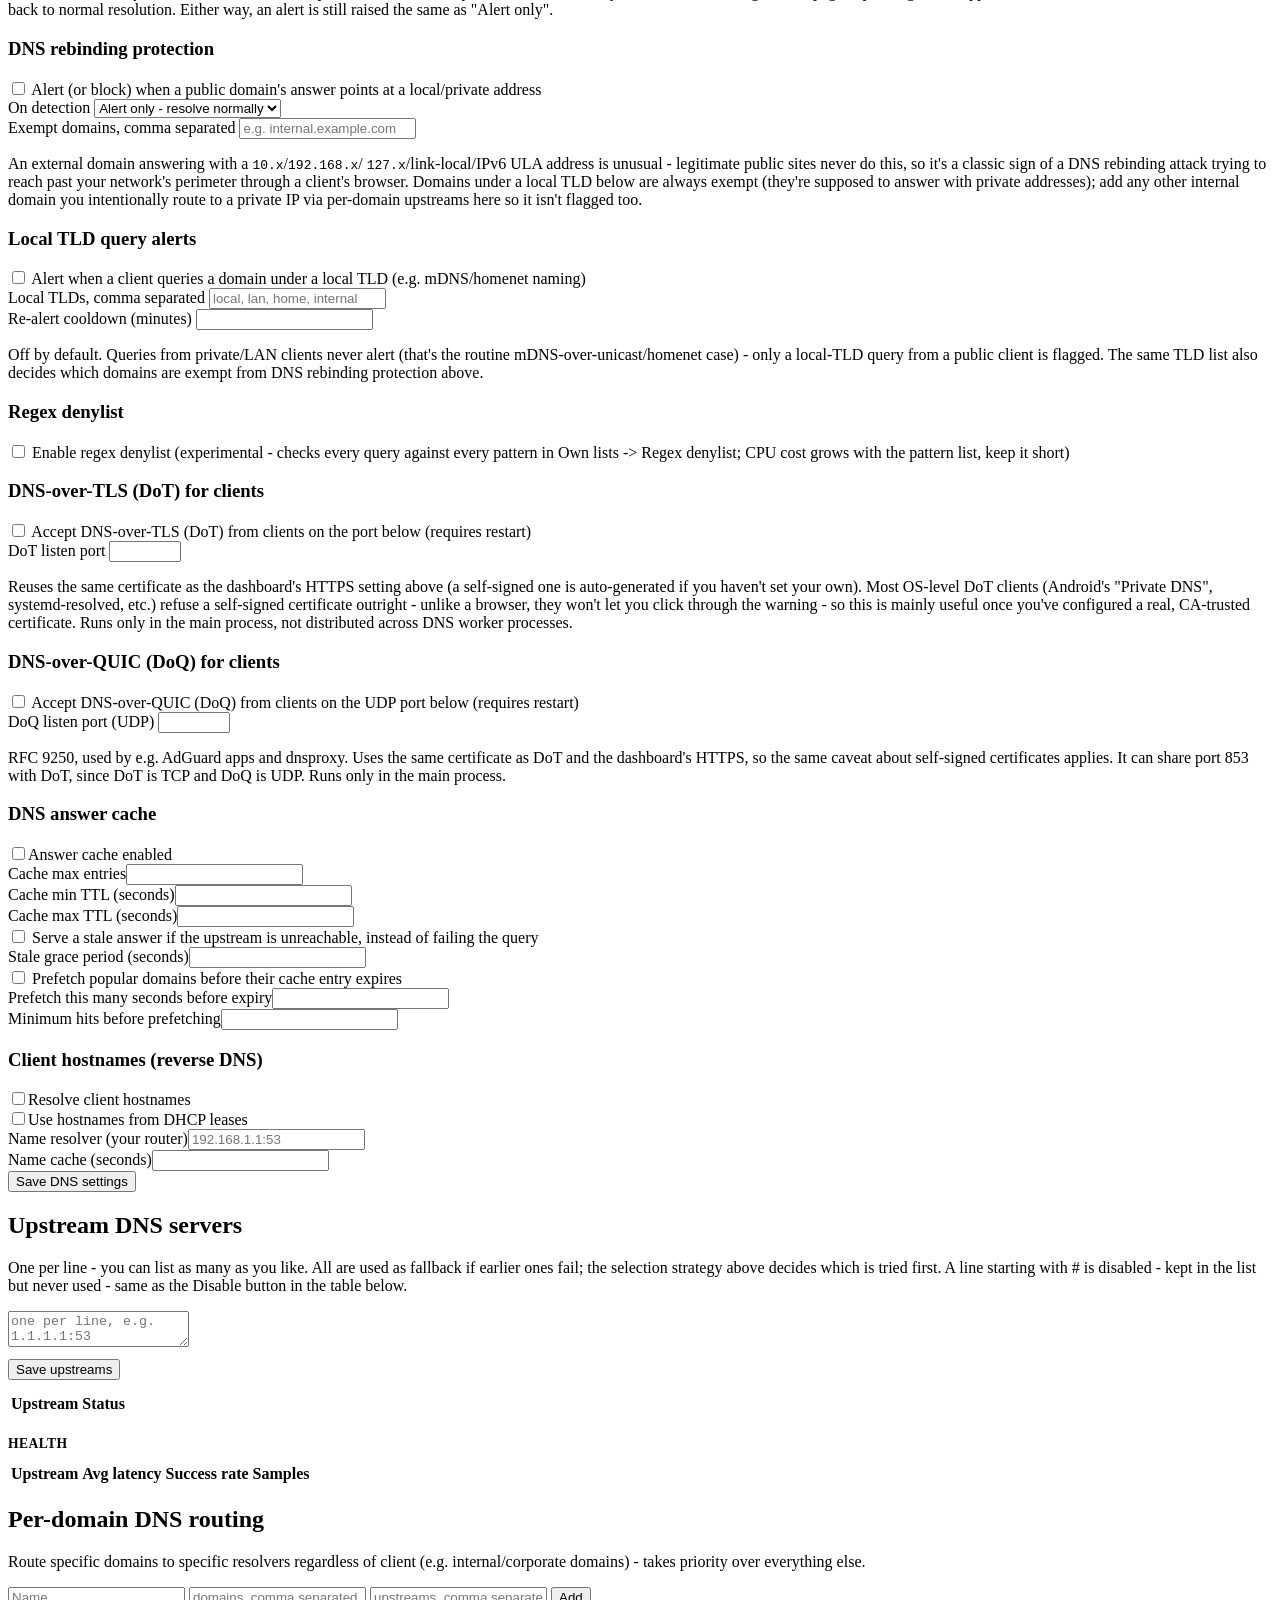
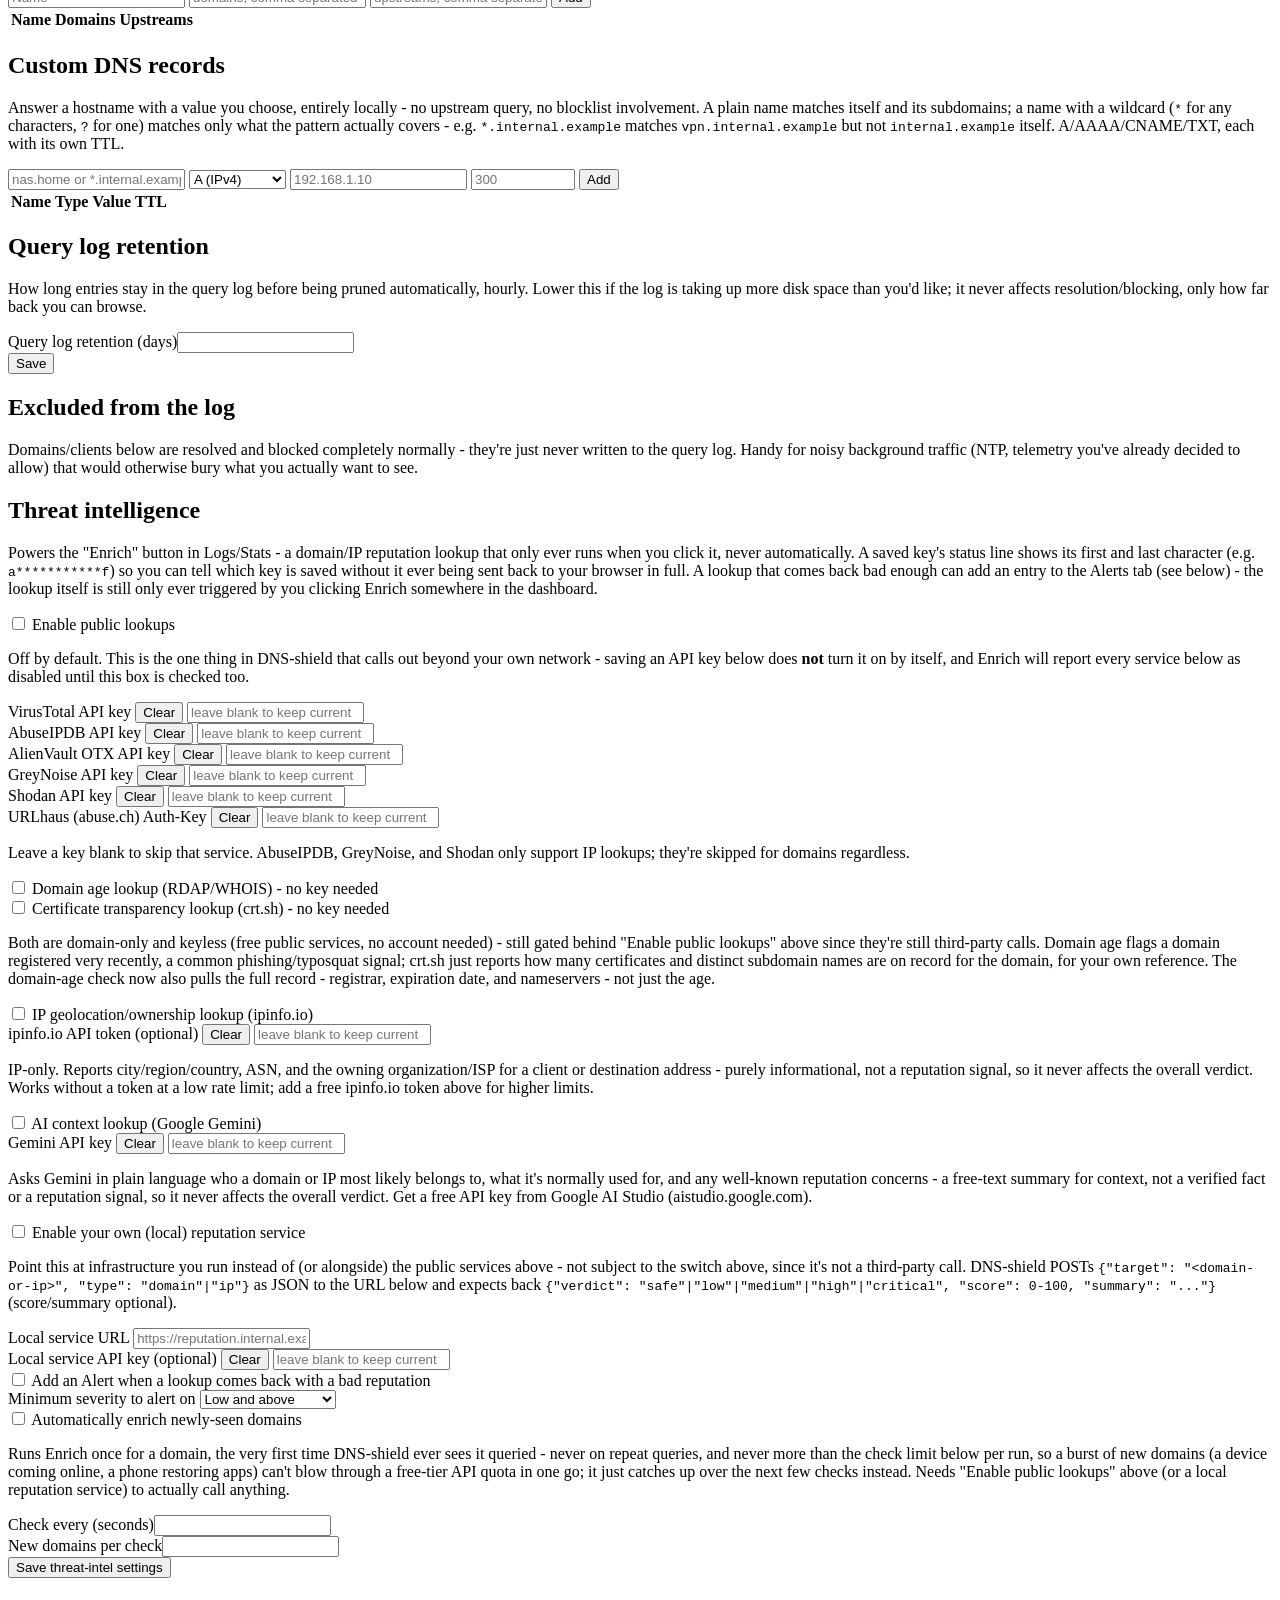
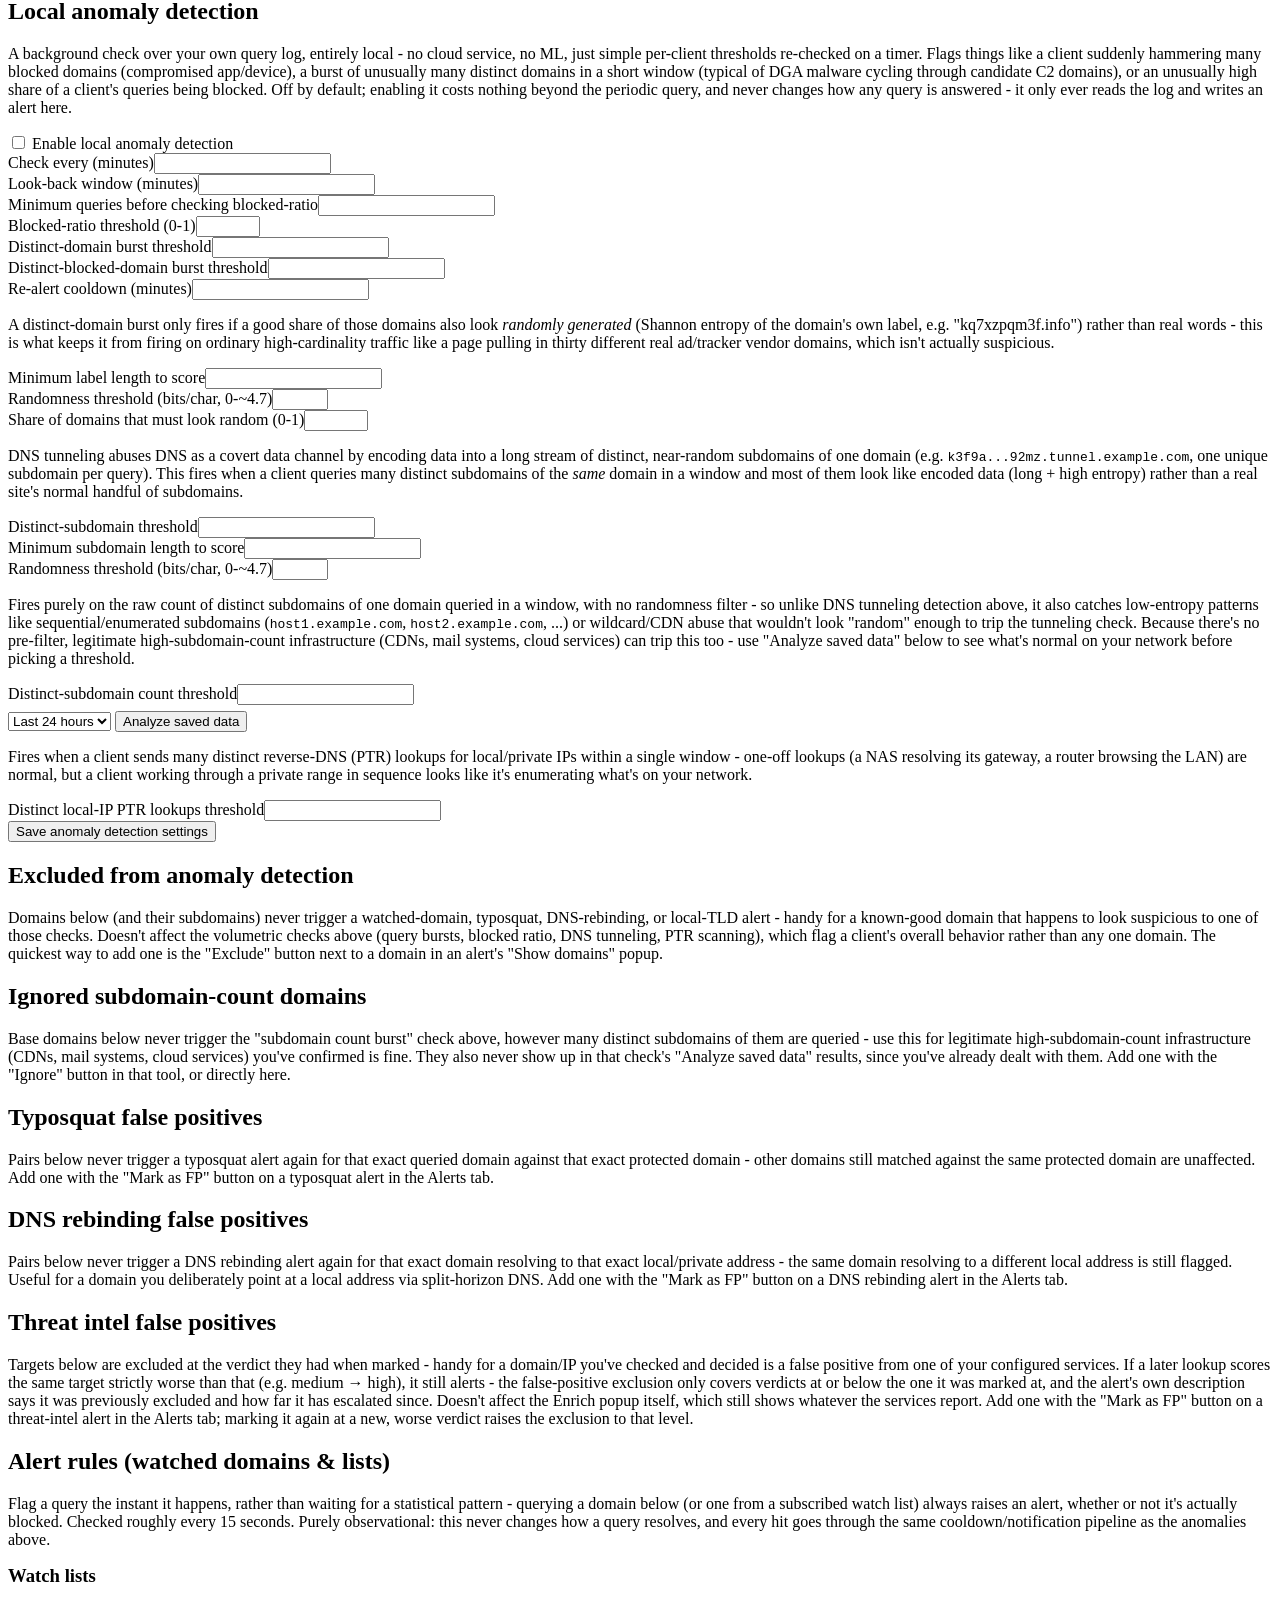
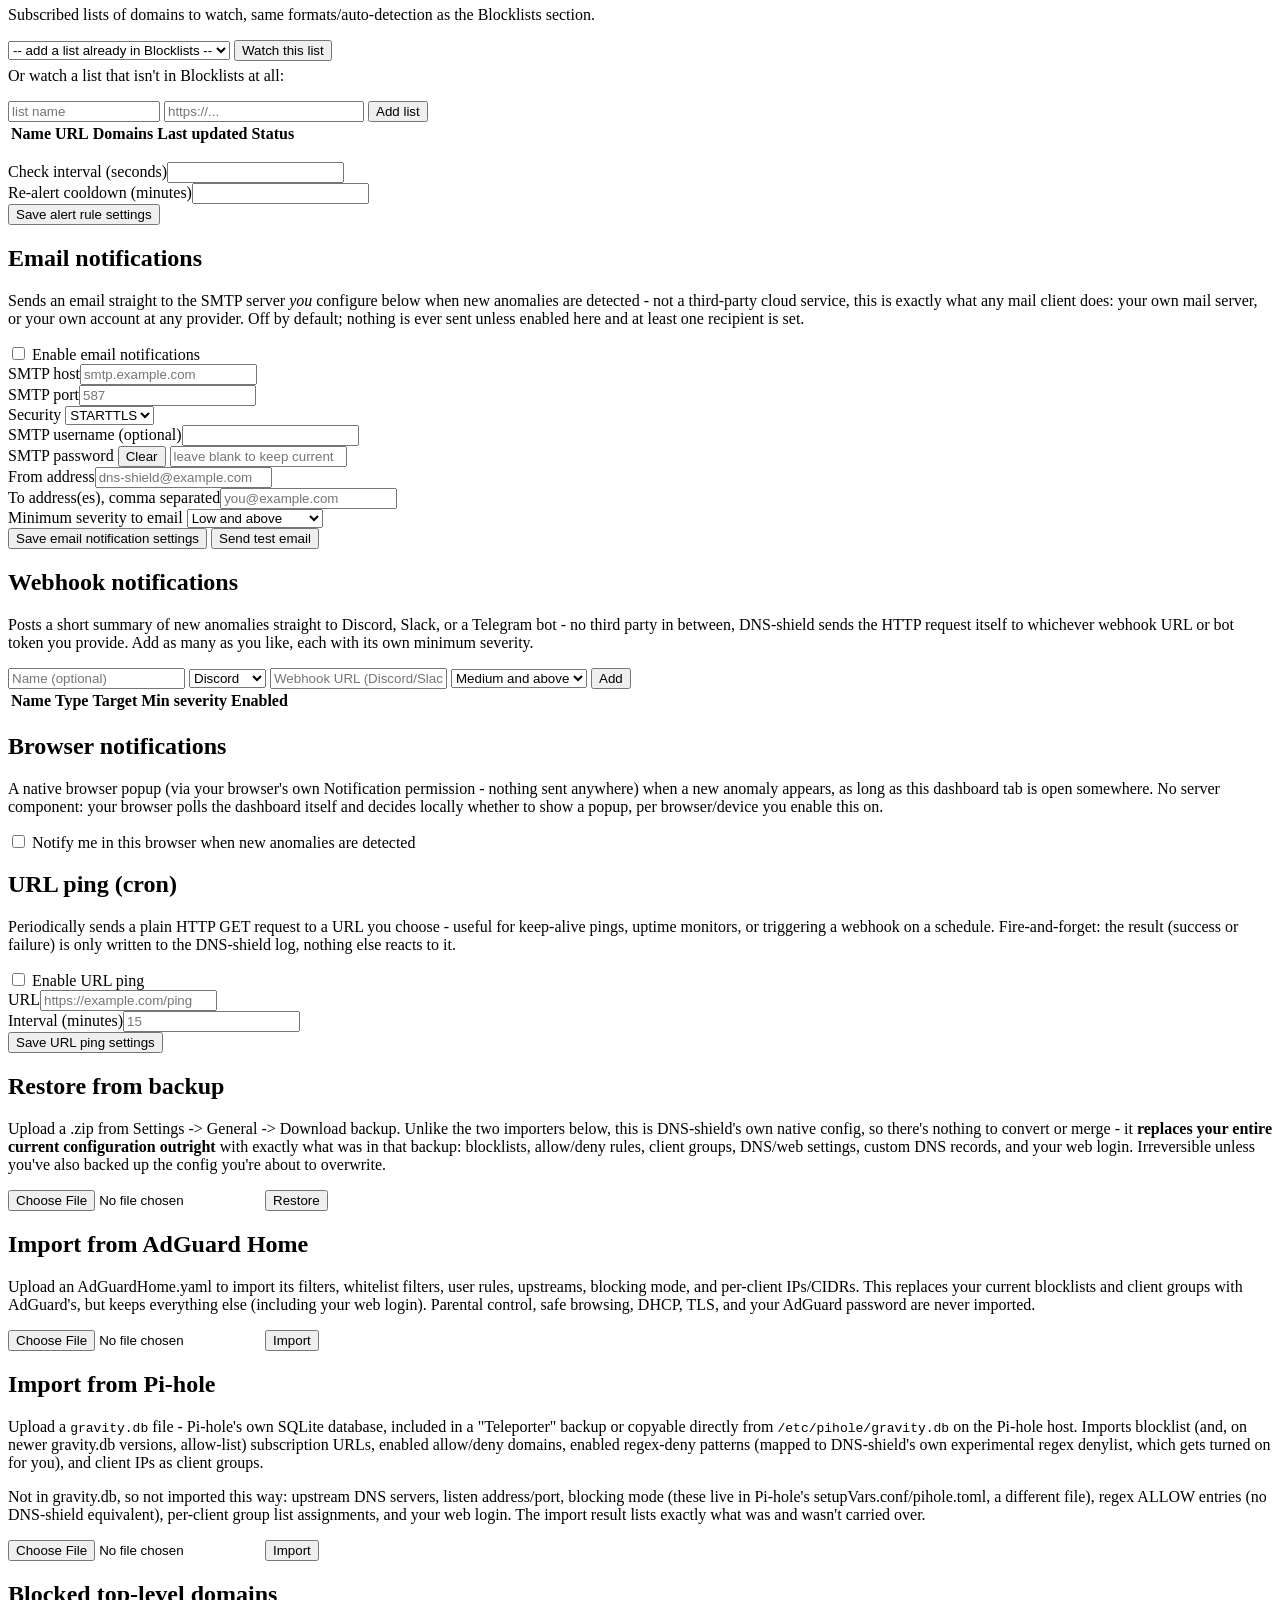
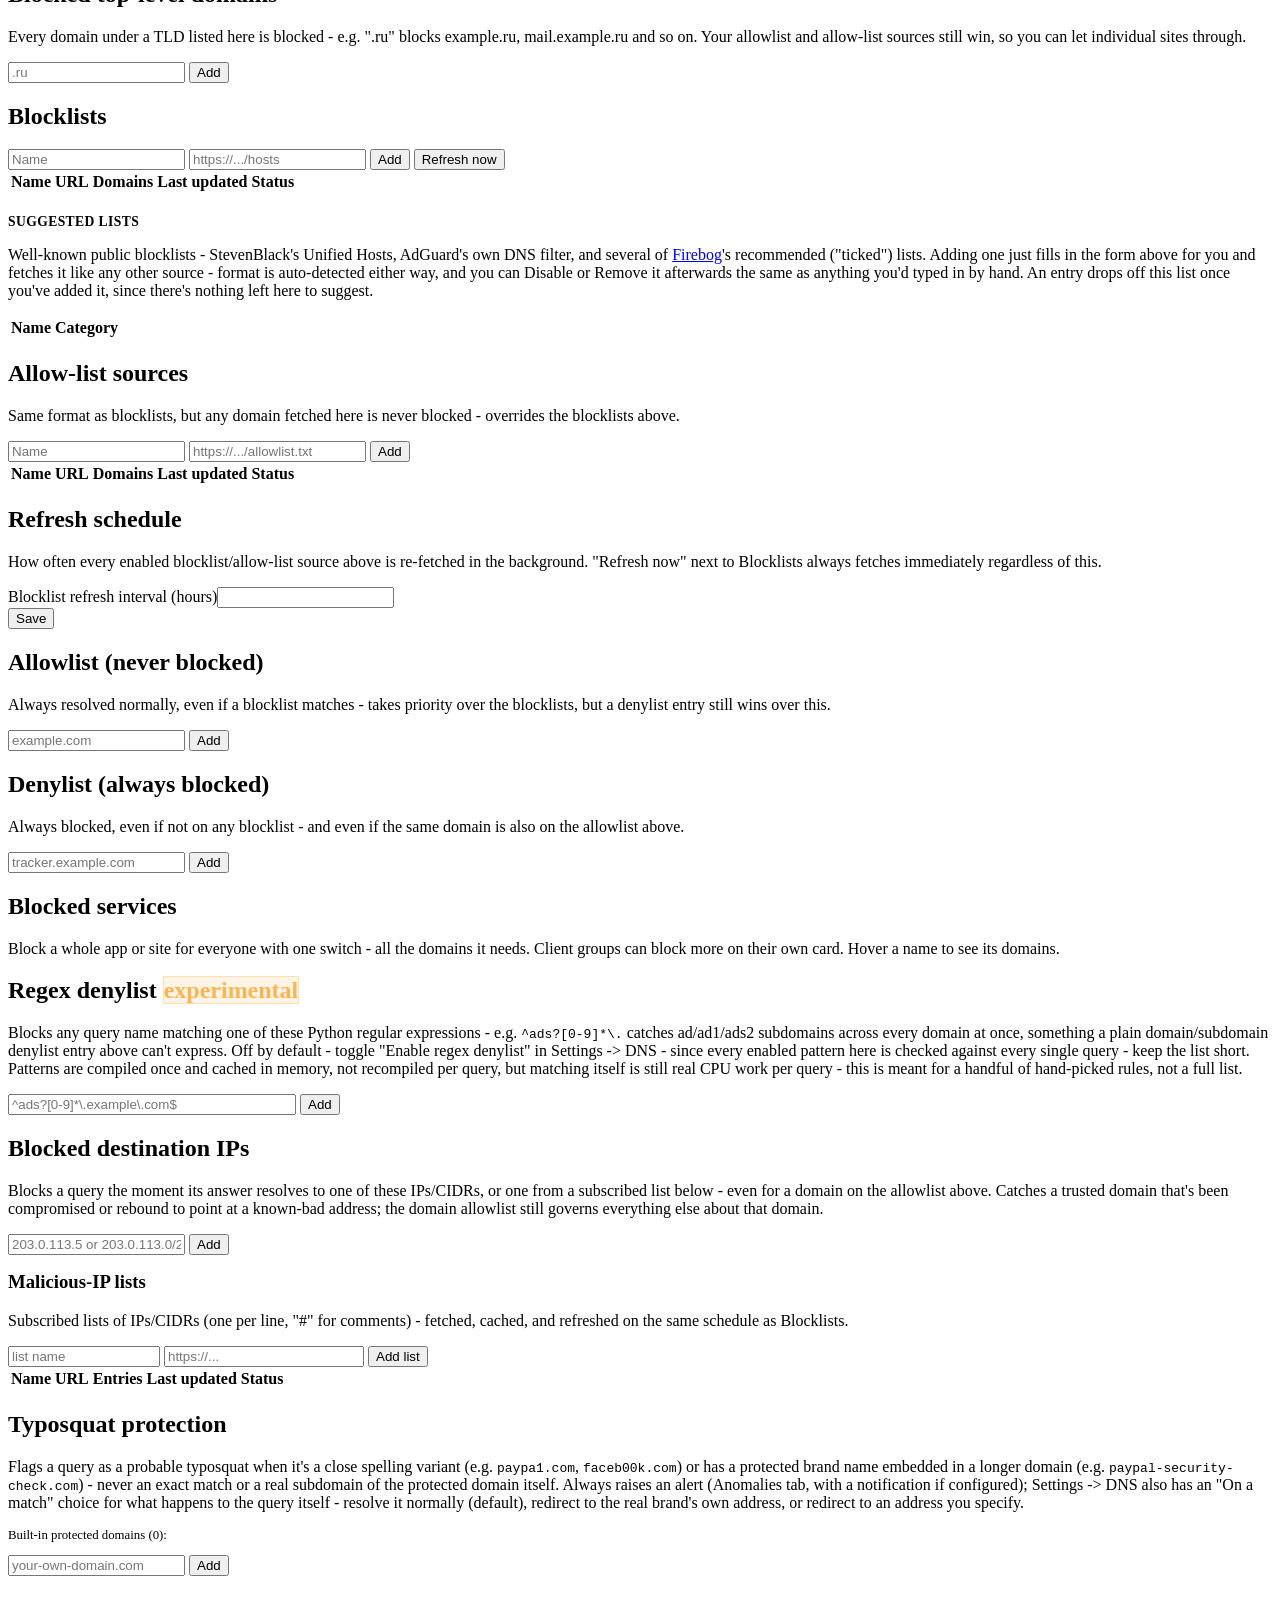
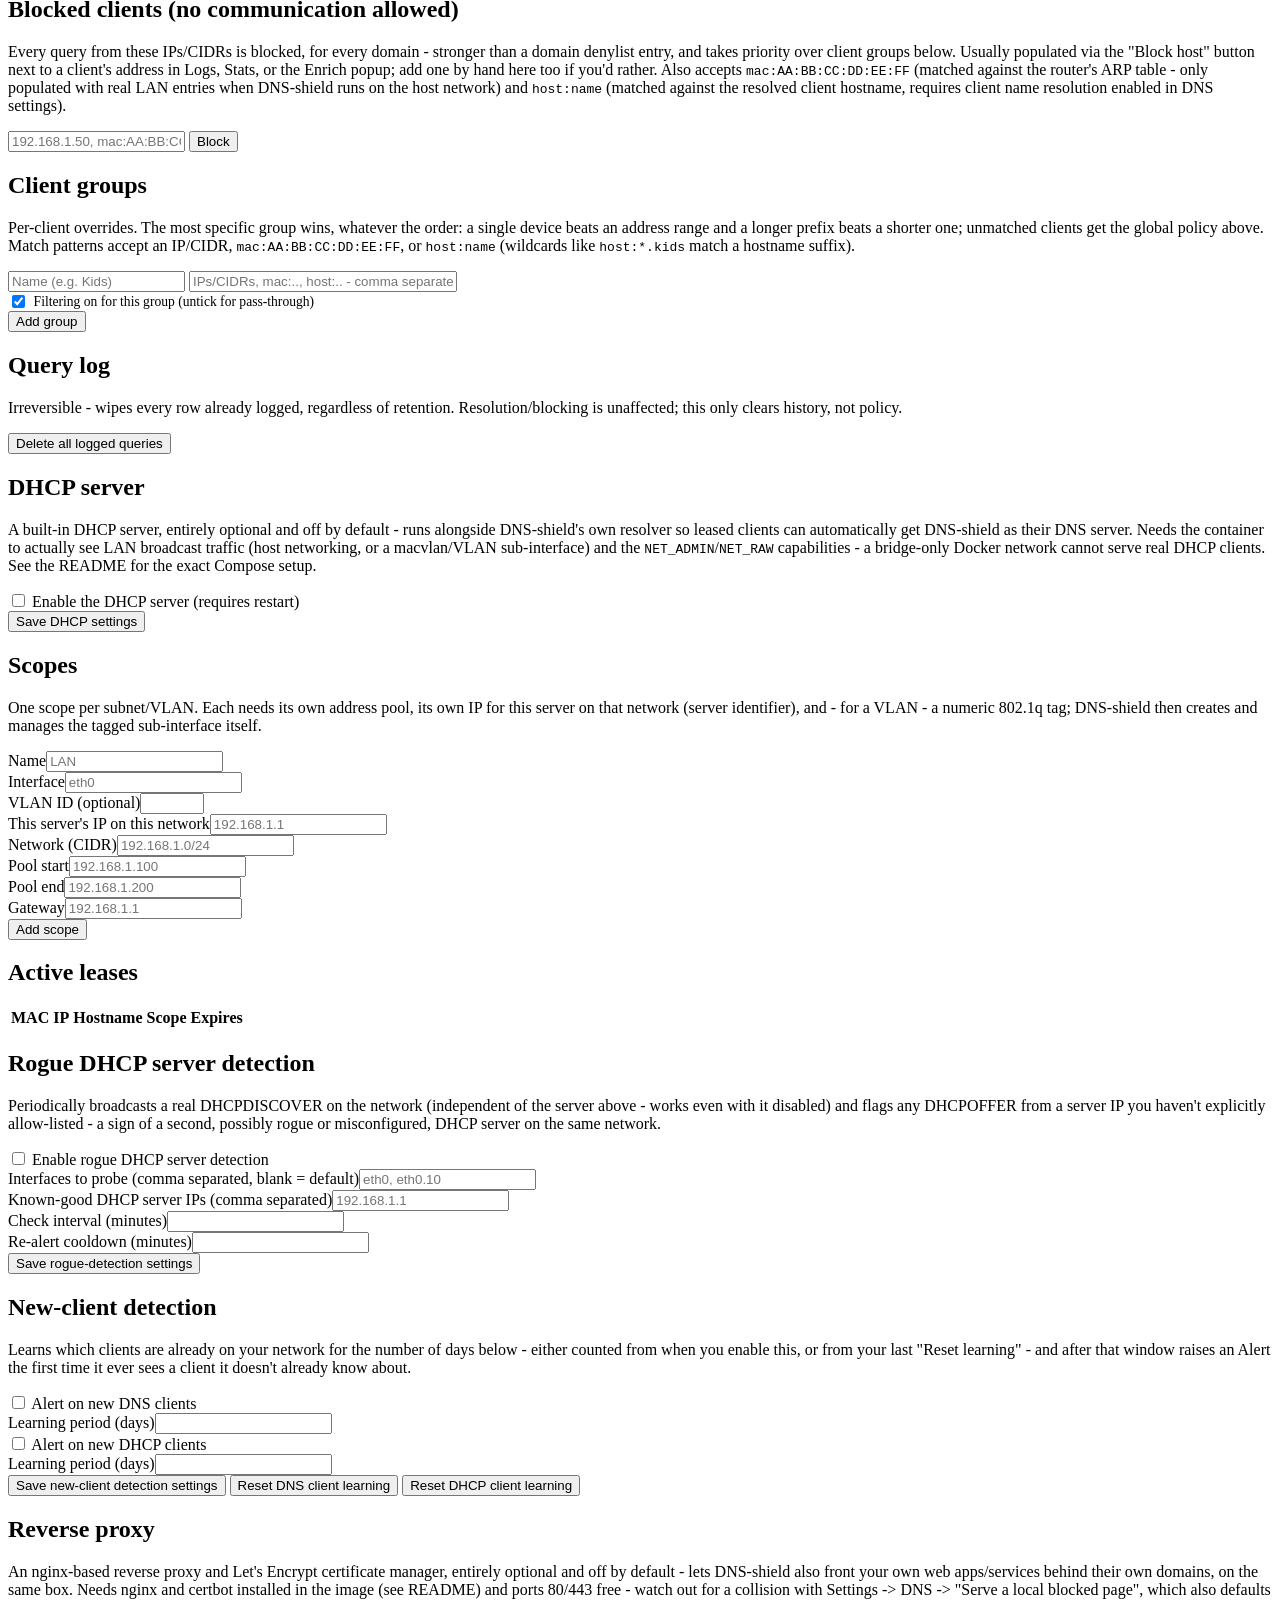
==== commit 01127ead: "Rate-limit queries per client Adds a token bucket for each client IP (`app/rate_limit.py`):  - `dns." ====
--- a/app/web/static/index.html
+++ b/app/web/static/index.html
@@ -530,6 +530,16 @@
             subnet like Tailscale's 100.64.0.0/10, a remote monitoring host, etc.) rather than
             turning this off entirely.
           </p>
+        </div>
+
+        <div class="settings-group">
+          <h3 data-i18n="dns.rate_limit">Per-client rate limit</h3>
+          <div class="field-grid">
+            <div class="field"><label data-i18n="dns.rate_limit_qps">Queries per second per client (0 = off)</label><input type="number" min="0" step="any" id="s-dns-rate-limit-qps"></div>
+            <div class="field"><label data-i18n="dns.rate_limit_burst">Burst (0 = automatic)</label><input type="number" min="0" step="any" id="s-dns-rate-limit-burst"></div>
+            <div class="field"><label data-i18n="dns.rate_limit_exempt">Exempt IPs/networks, comma separated</label><input type="text" id="s-dns-rate-limit-exempt" placeholder="e.g. 192.168.1.10, 10.0.5.0/24"></div>
+          </div>
+          <p class="hint" data-i18n="dns.hint.rate_limit">A client that sends more queries than this gets REFUSED until it slows down, so one looping app or infected device can't slow DNS for everyone. Loopback is never limited. Automatic burst is twice the rate, at least 20. A typical home device stays under 5 queries a second; 20-50 is a safe limit.</p>
         </div>
 
         <div class="settings-group">
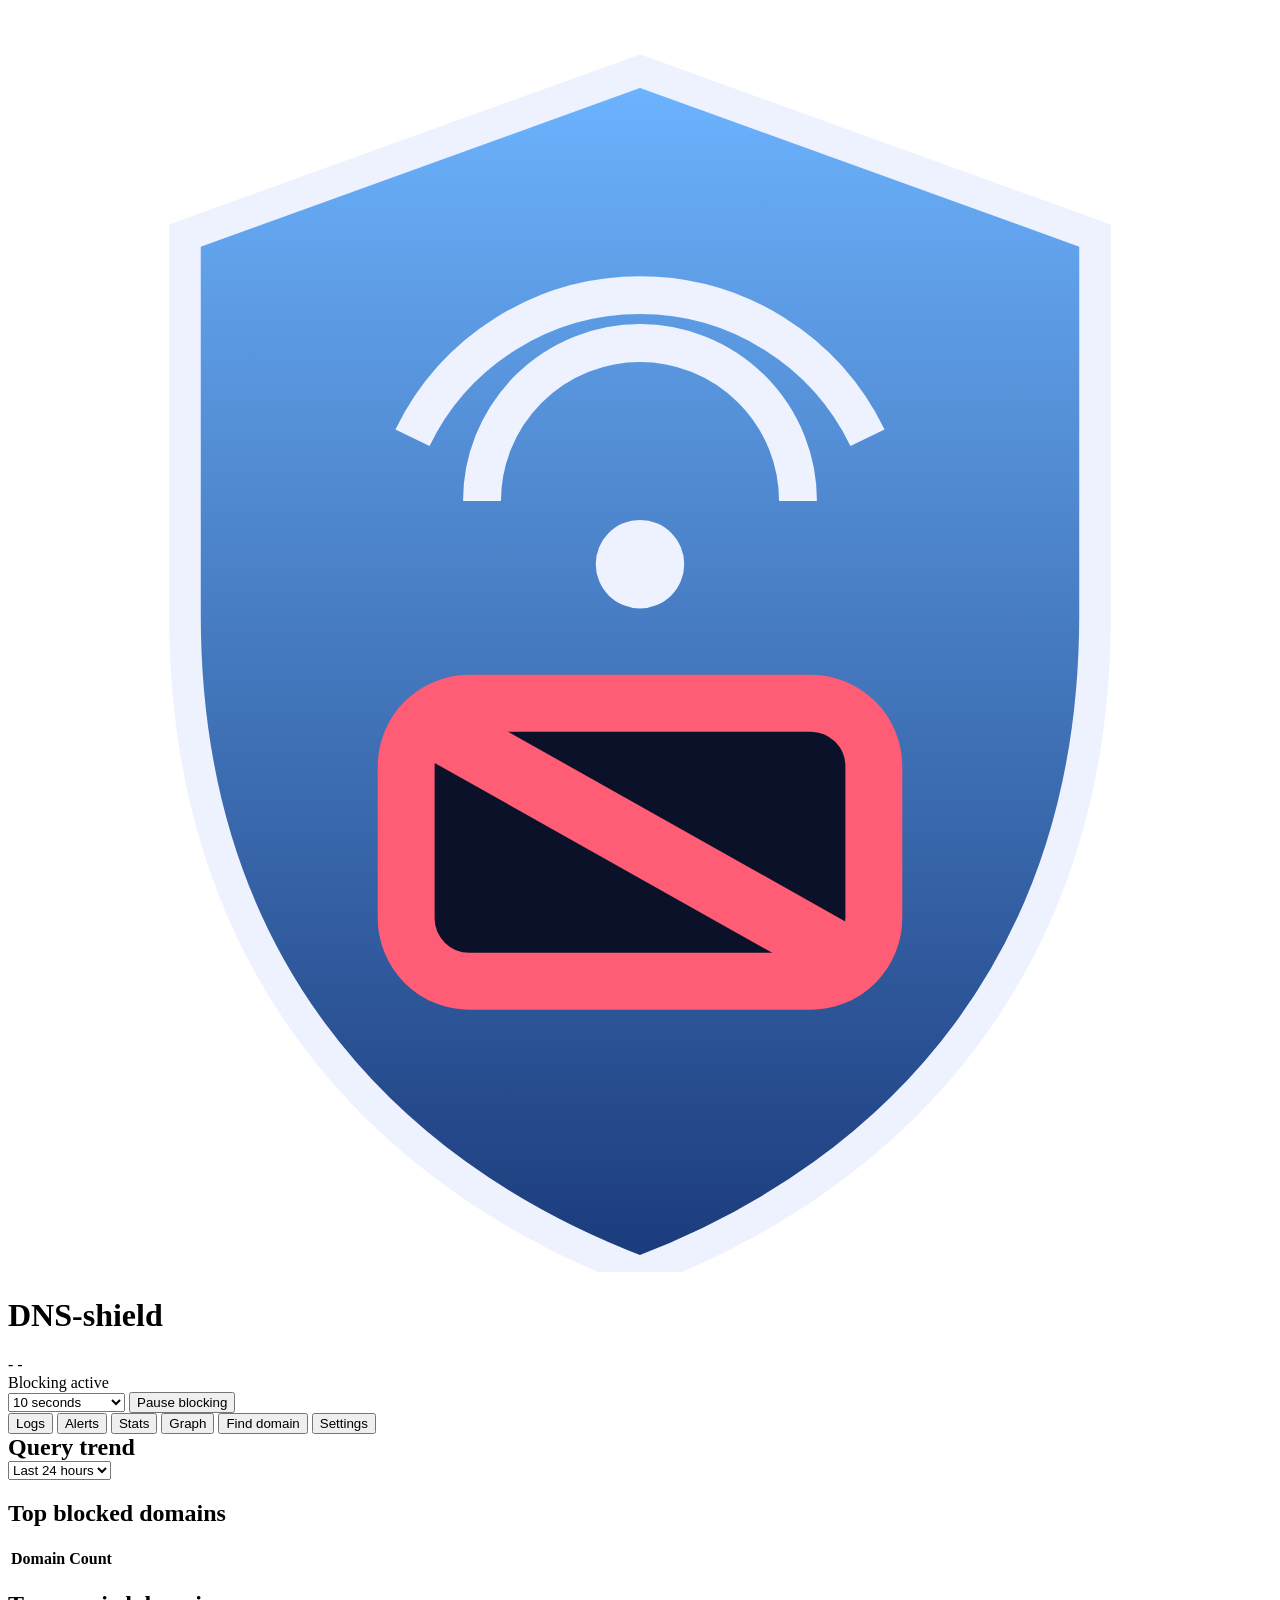
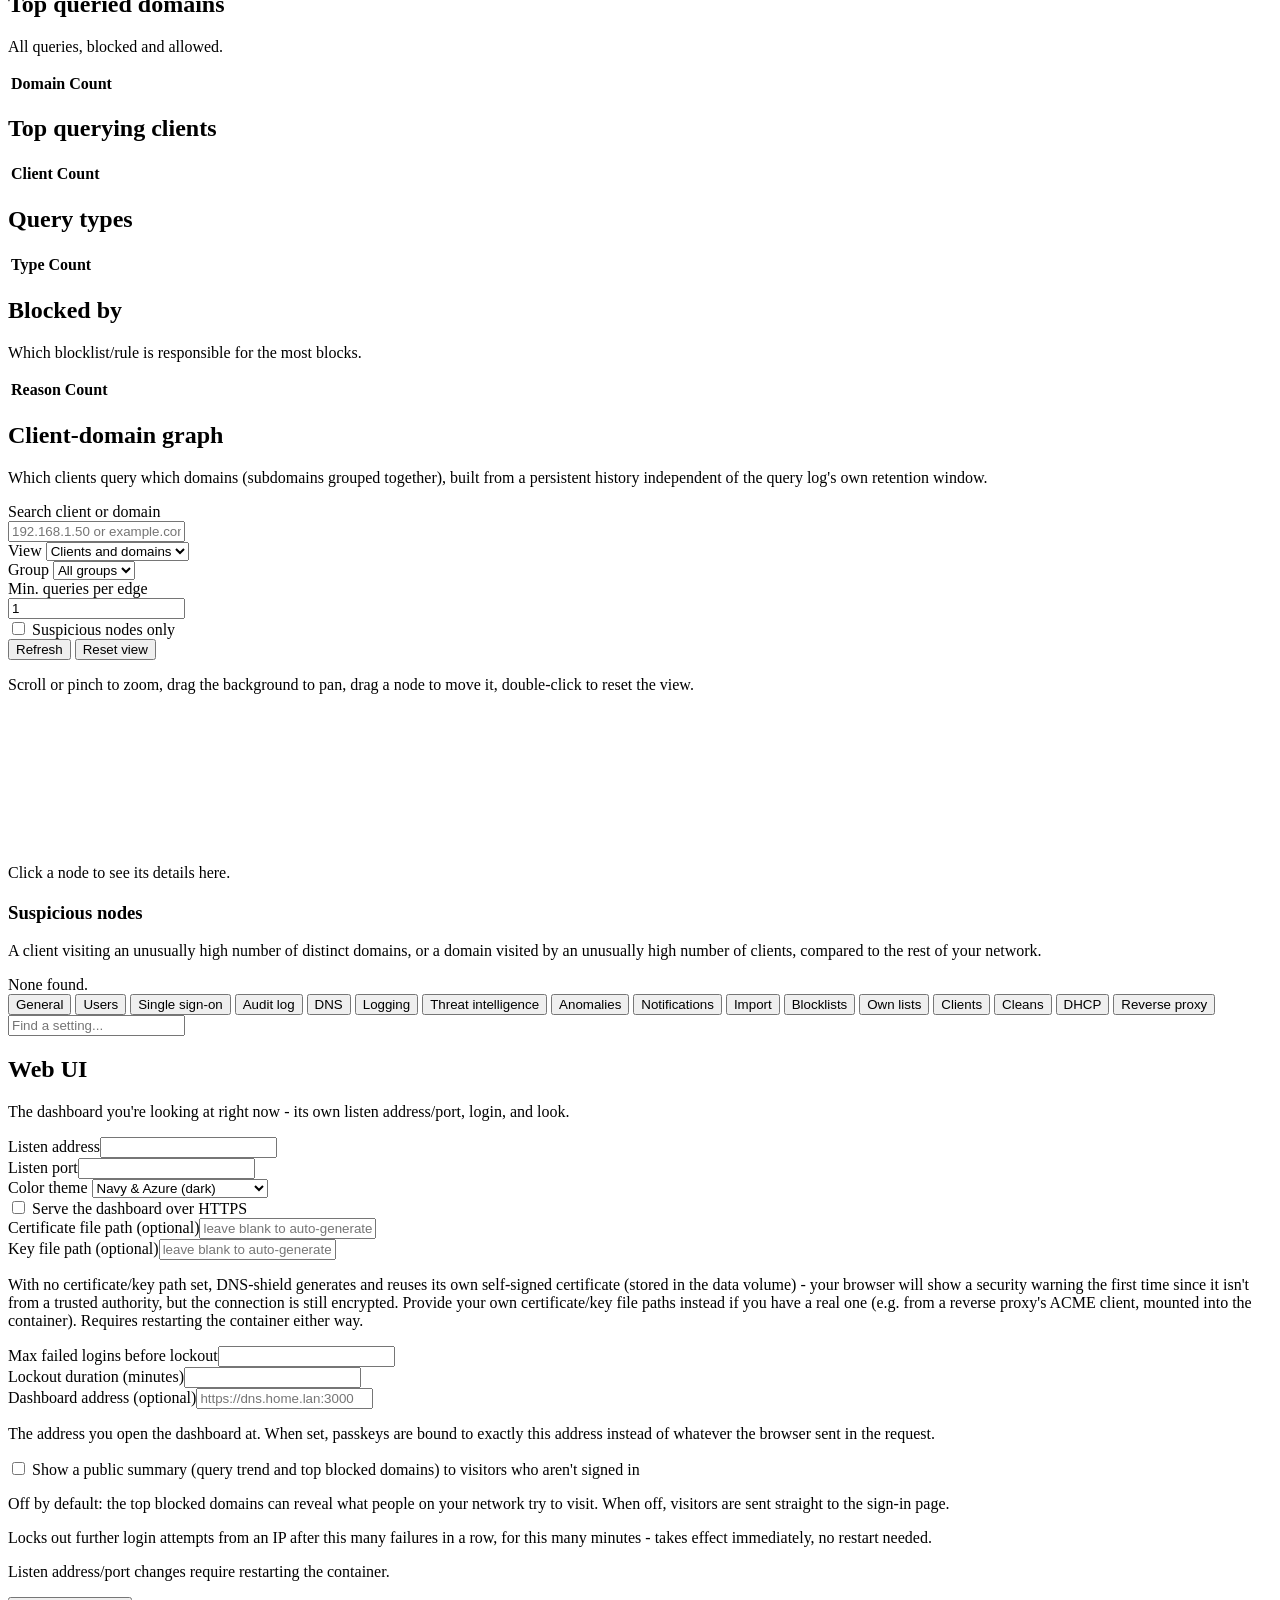
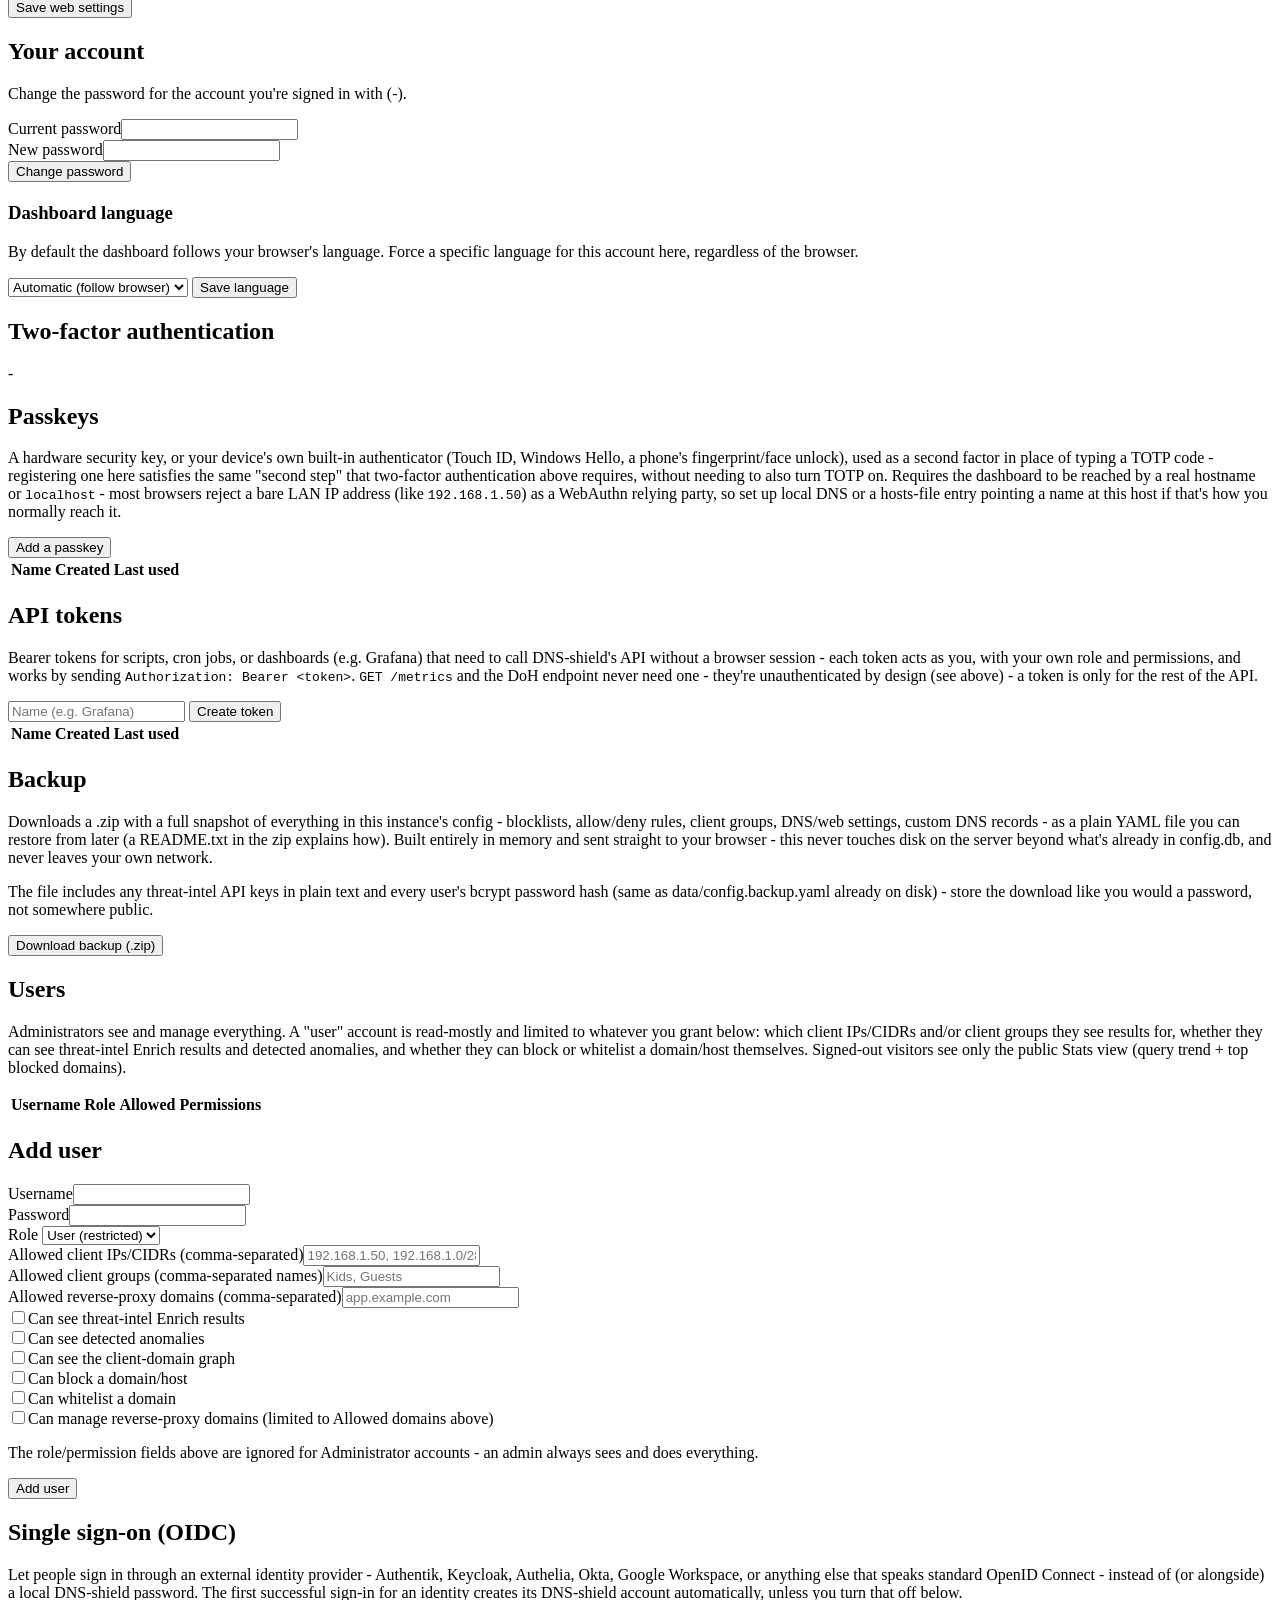
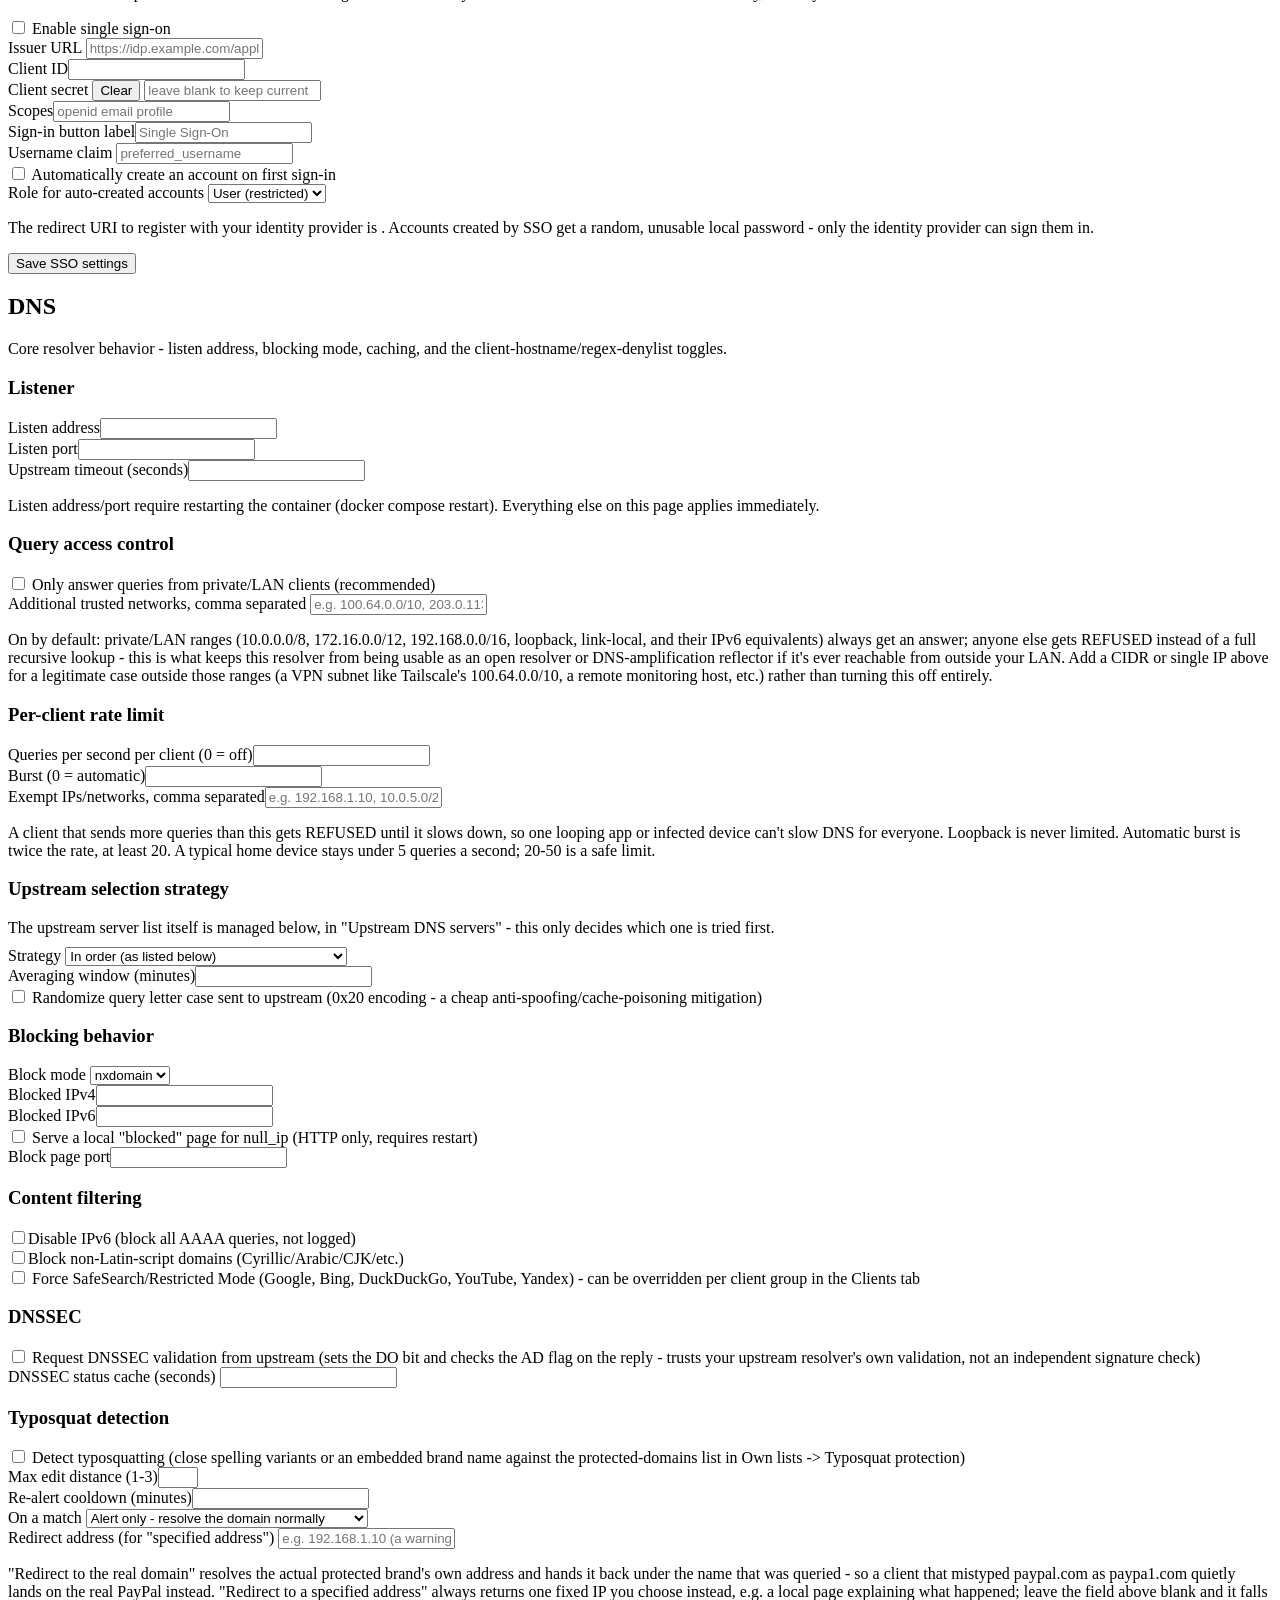
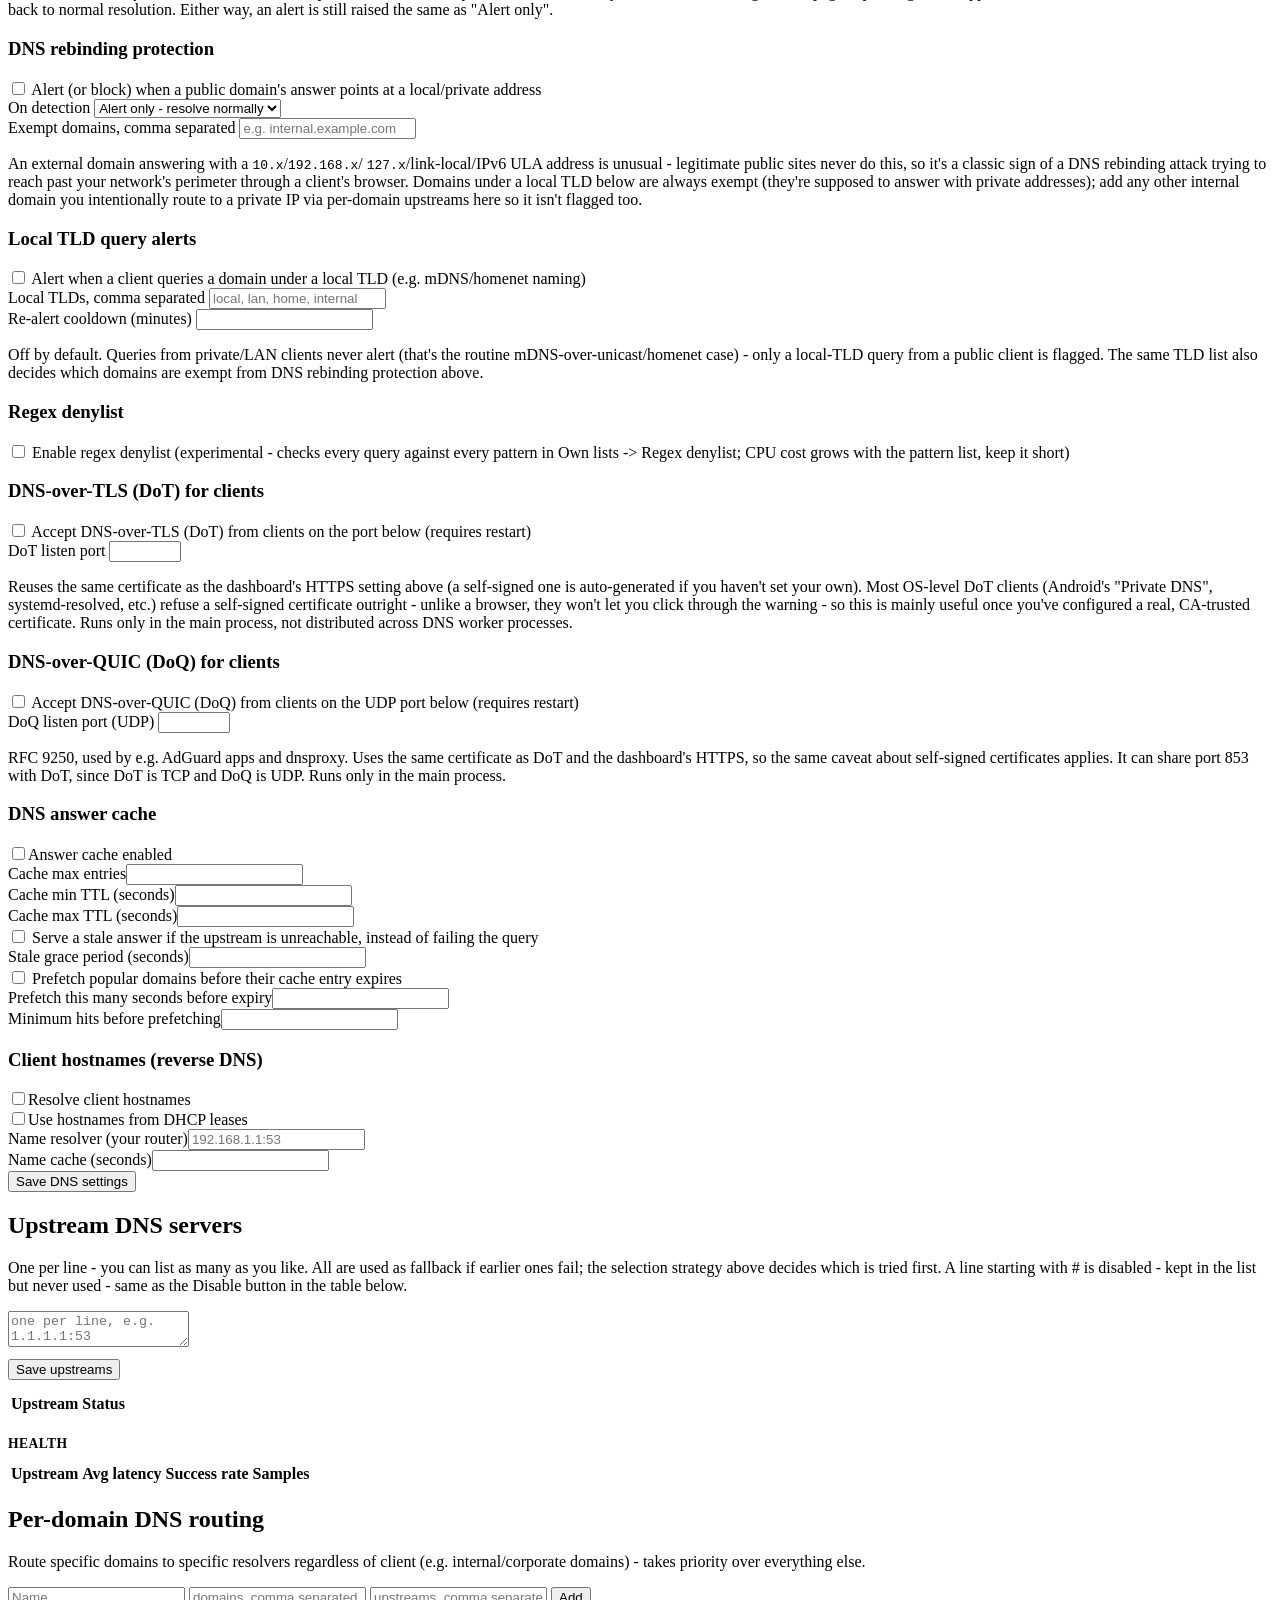
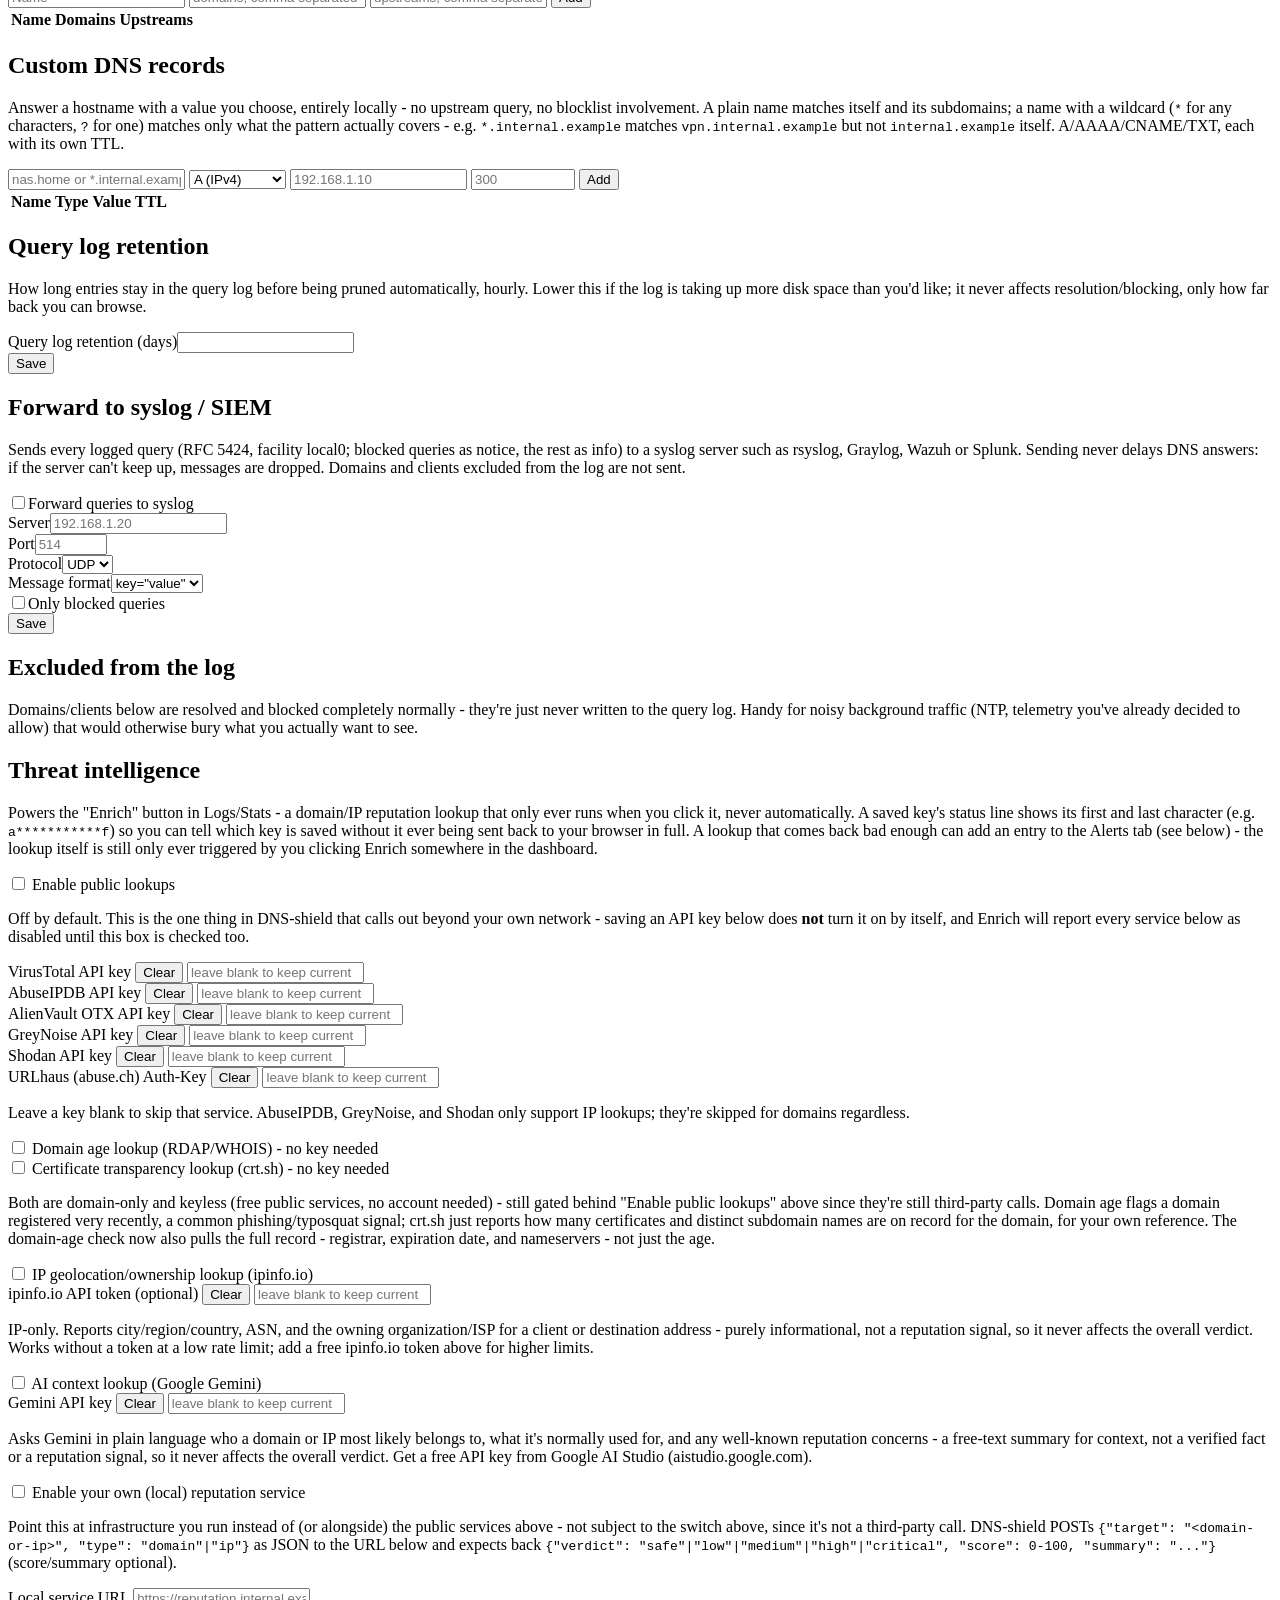
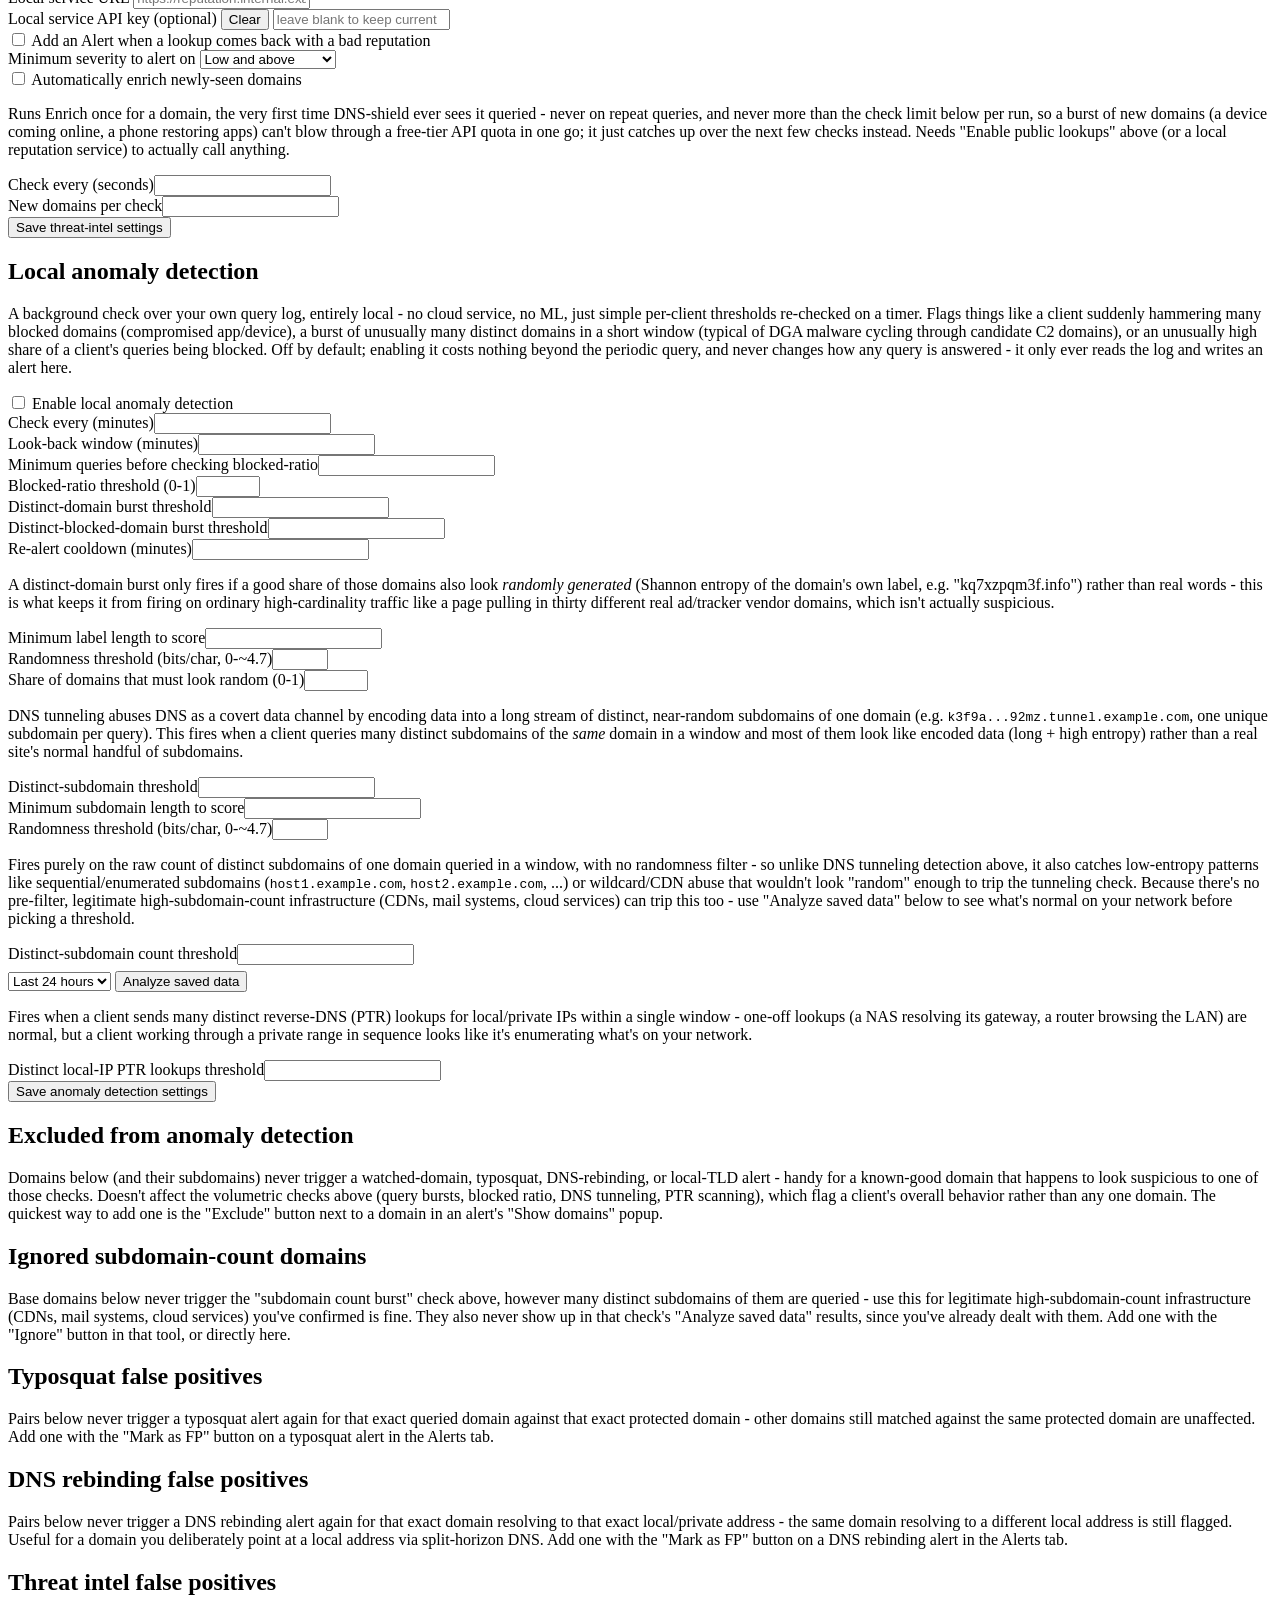
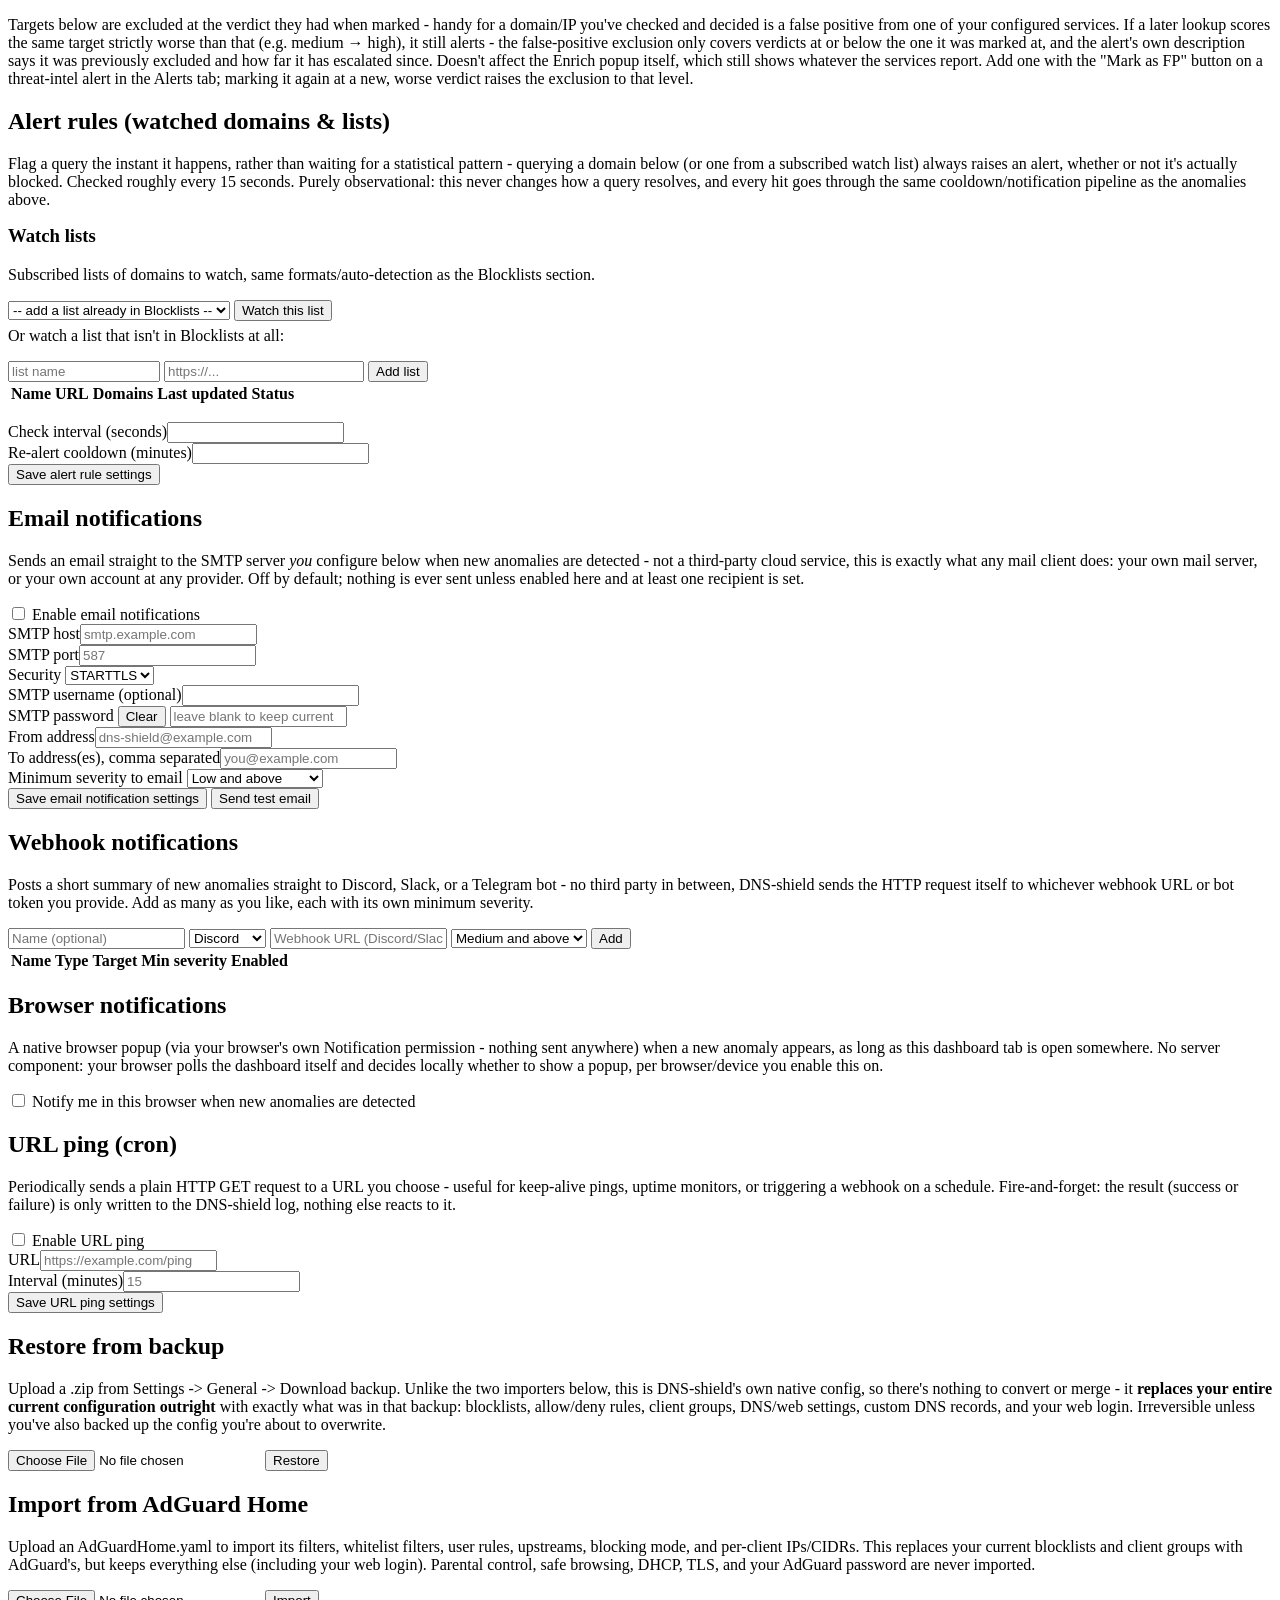
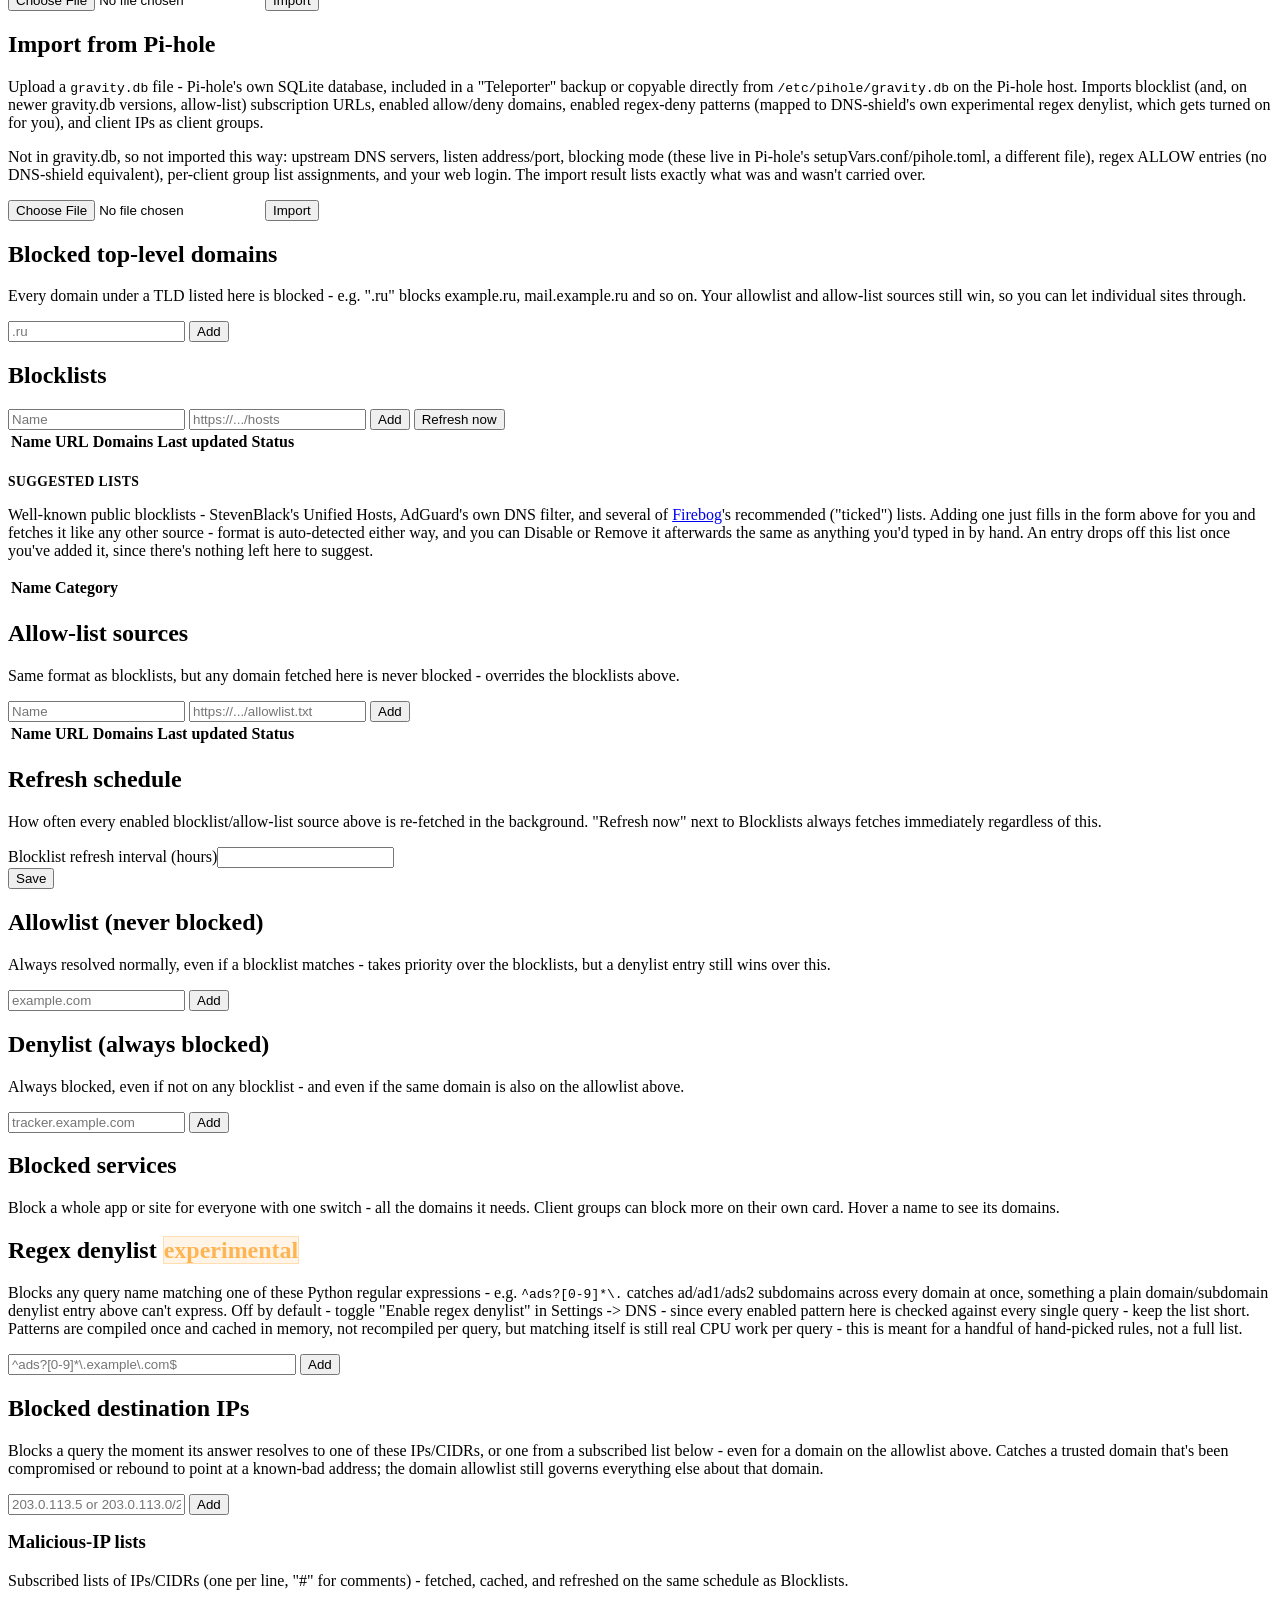
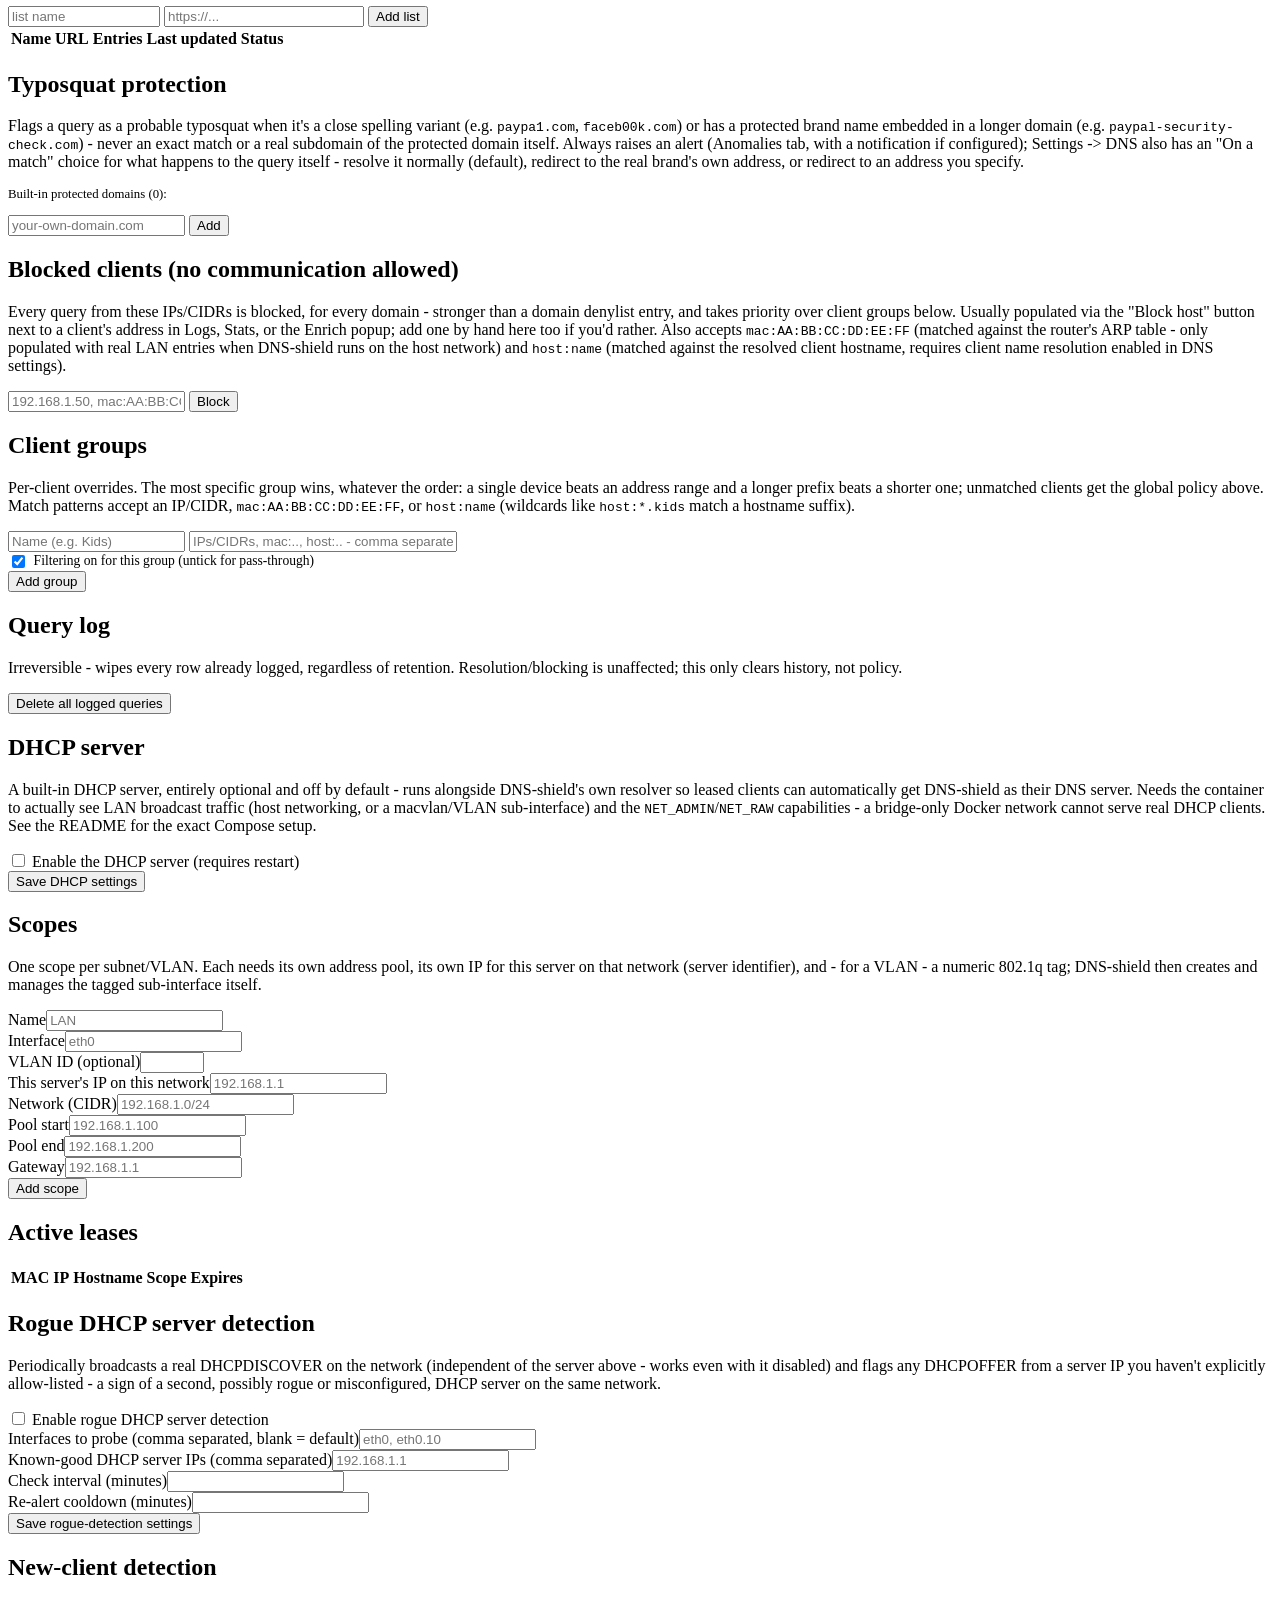
==== commit cbf0651c: "Export the query log as CSV/JSON and forward queries to syslog - GET /api/query-log/export?format=cs" ====
--- a/app/web/static/index.html
+++ b/app/web/static/index.html
@@ -847,6 +847,22 @@
         <div class="field-grid">
           <div class="field"><label data-i18n="logging.retention_days">Query log retention (days)</label><input type="number" id="s-retention-days"></div>
         </div>
+        <button type="submit" data-i18n="common.save">Save</button>
+      </form>
+    </section>
+
+    <section>
+      <h2 data-i18n="logging.syslog">Forward to syslog / SIEM</h2>
+      <p class="muted" data-i18n="logging.hint.syslog">Sends every logged query (RFC 5424, facility local0; blocked queries as notice, the rest as info) to a syslog server such as rsyslog, Graylog, Wazuh or Splunk. Sending never delays DNS answers: if the server can't keep up, messages are dropped. Domains and clients excluded from the log are not sent.</p>
+      <form id="syslog-settings-form">
+        <div class="field checkbox"><input type="checkbox" id="s-syslog-enabled"><label for="s-syslog-enabled" data-i18n="logging.syslog_enabled">Forward queries to syslog</label></div>
+        <div class="field-grid">
+          <div class="field"><label data-i18n="logging.syslog_host">Server</label><input type="text" id="s-syslog-host" placeholder="192.168.1.20"></div>
+          <div class="field"><label data-i18n="logging.syslog_port">Port</label><input type="number" min="1" max="65535" id="s-syslog-port" placeholder="514"></div>
+          <div class="field"><label data-i18n="logging.syslog_protocol">Protocol</label><select id="s-syslog-protocol"><option value="udp">UDP</option><option value="tcp">TCP</option></select></div>
+          <div class="field"><label data-i18n="logging.syslog_format">Message format</label><select id="s-syslog-format"><option value="text">key="value"</option><option value="json">JSON</option></select></div>
+        </div>
+        <div class="field checkbox"><input type="checkbox" id="s-syslog-only-blocked"><label for="s-syslog-only-blocked" data-i18n="logging.syslog_only_blocked">Only blocked queries</label></div>
         <button type="submit" data-i18n="common.save">Save</button>
       </form>
     </section>
@@ -1791,6 +1807,8 @@
       </select>
       <button type="submit" data-i18n="logs.apply_filters">Apply filters</button>
       <button type="button" class="secondary" id="query-log-clear" data-i18n="common.clear">Clear</button>
+      <button type="button" class="secondary" id="query-log-export-csv" data-i18n="logs.export_csv">Export CSV</button>
+      <button type="button" class="secondary" id="query-log-export-jsonl" data-i18n="logs.export_jsonl">Export JSON</button>
     </form>
     <div class="field checkbox" style="margin:0.4rem 0;">
       <input type="checkbox" id="ql-show-unblocked">
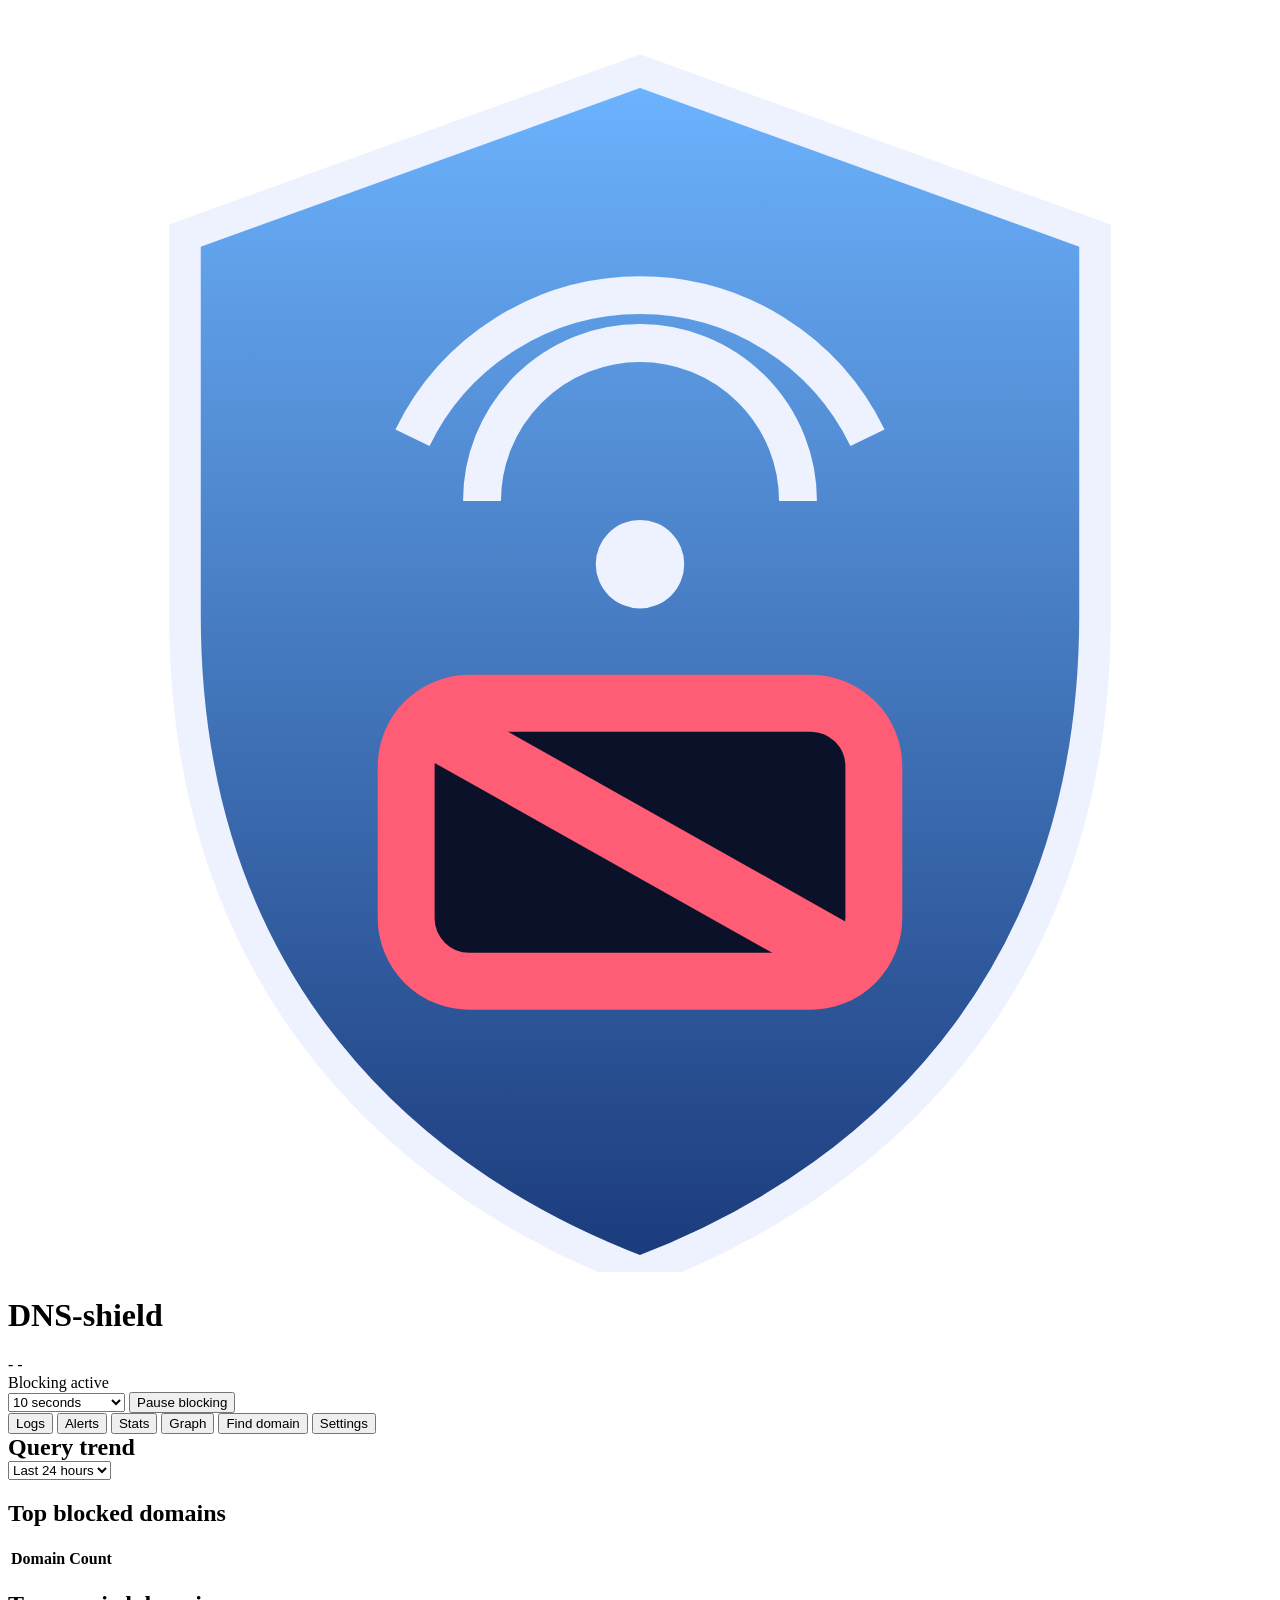
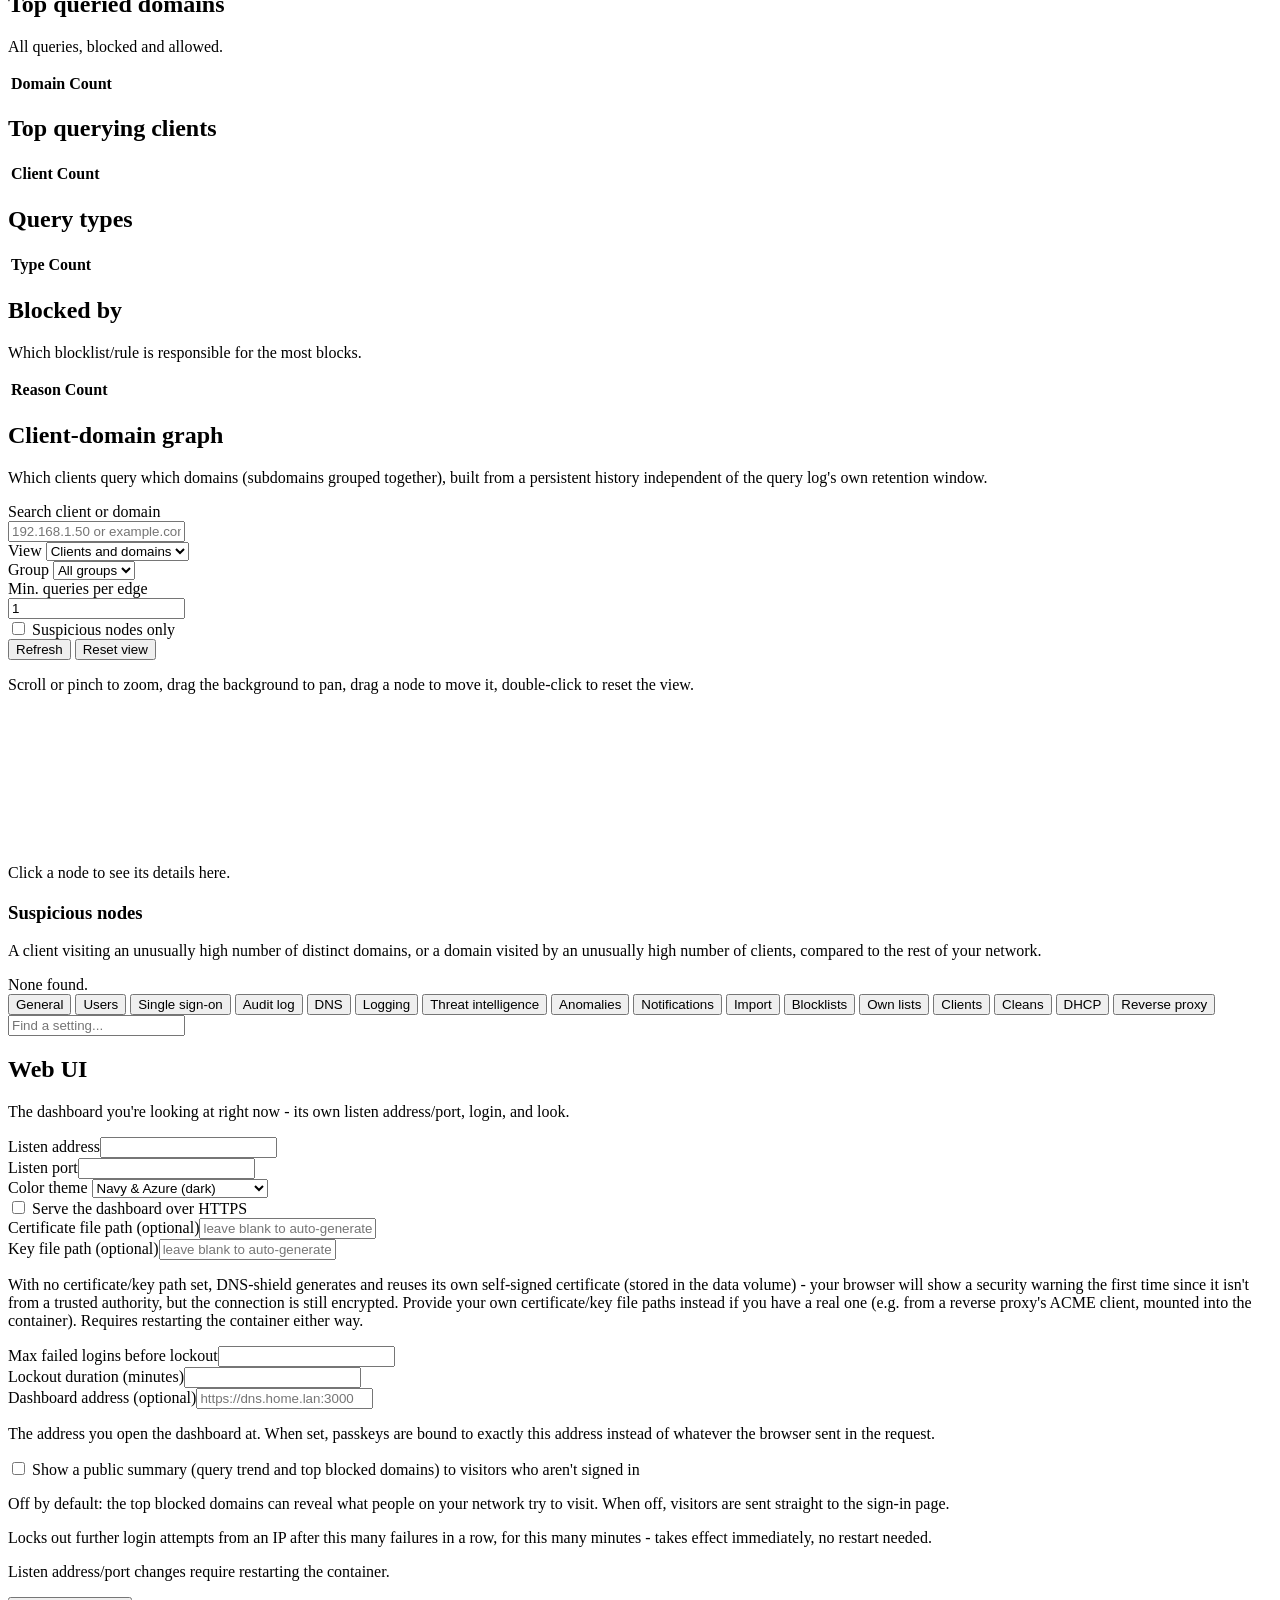
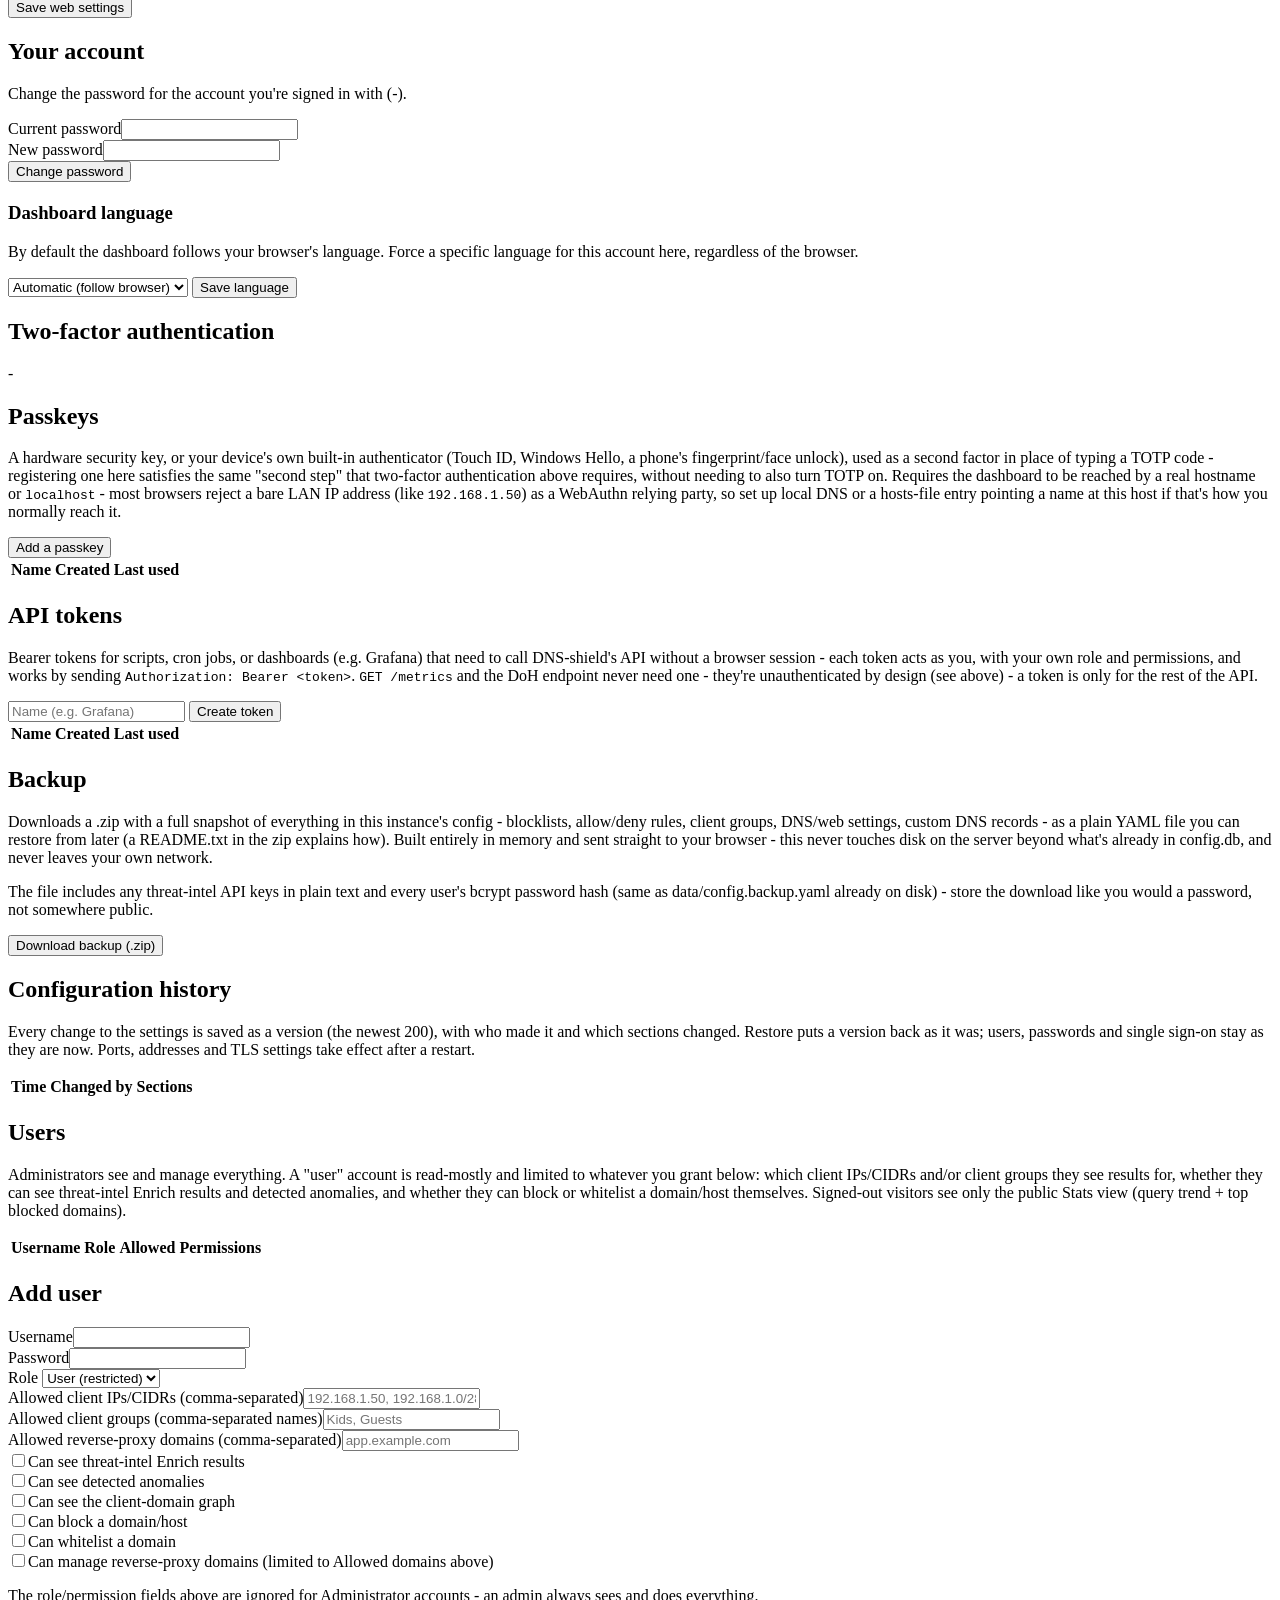
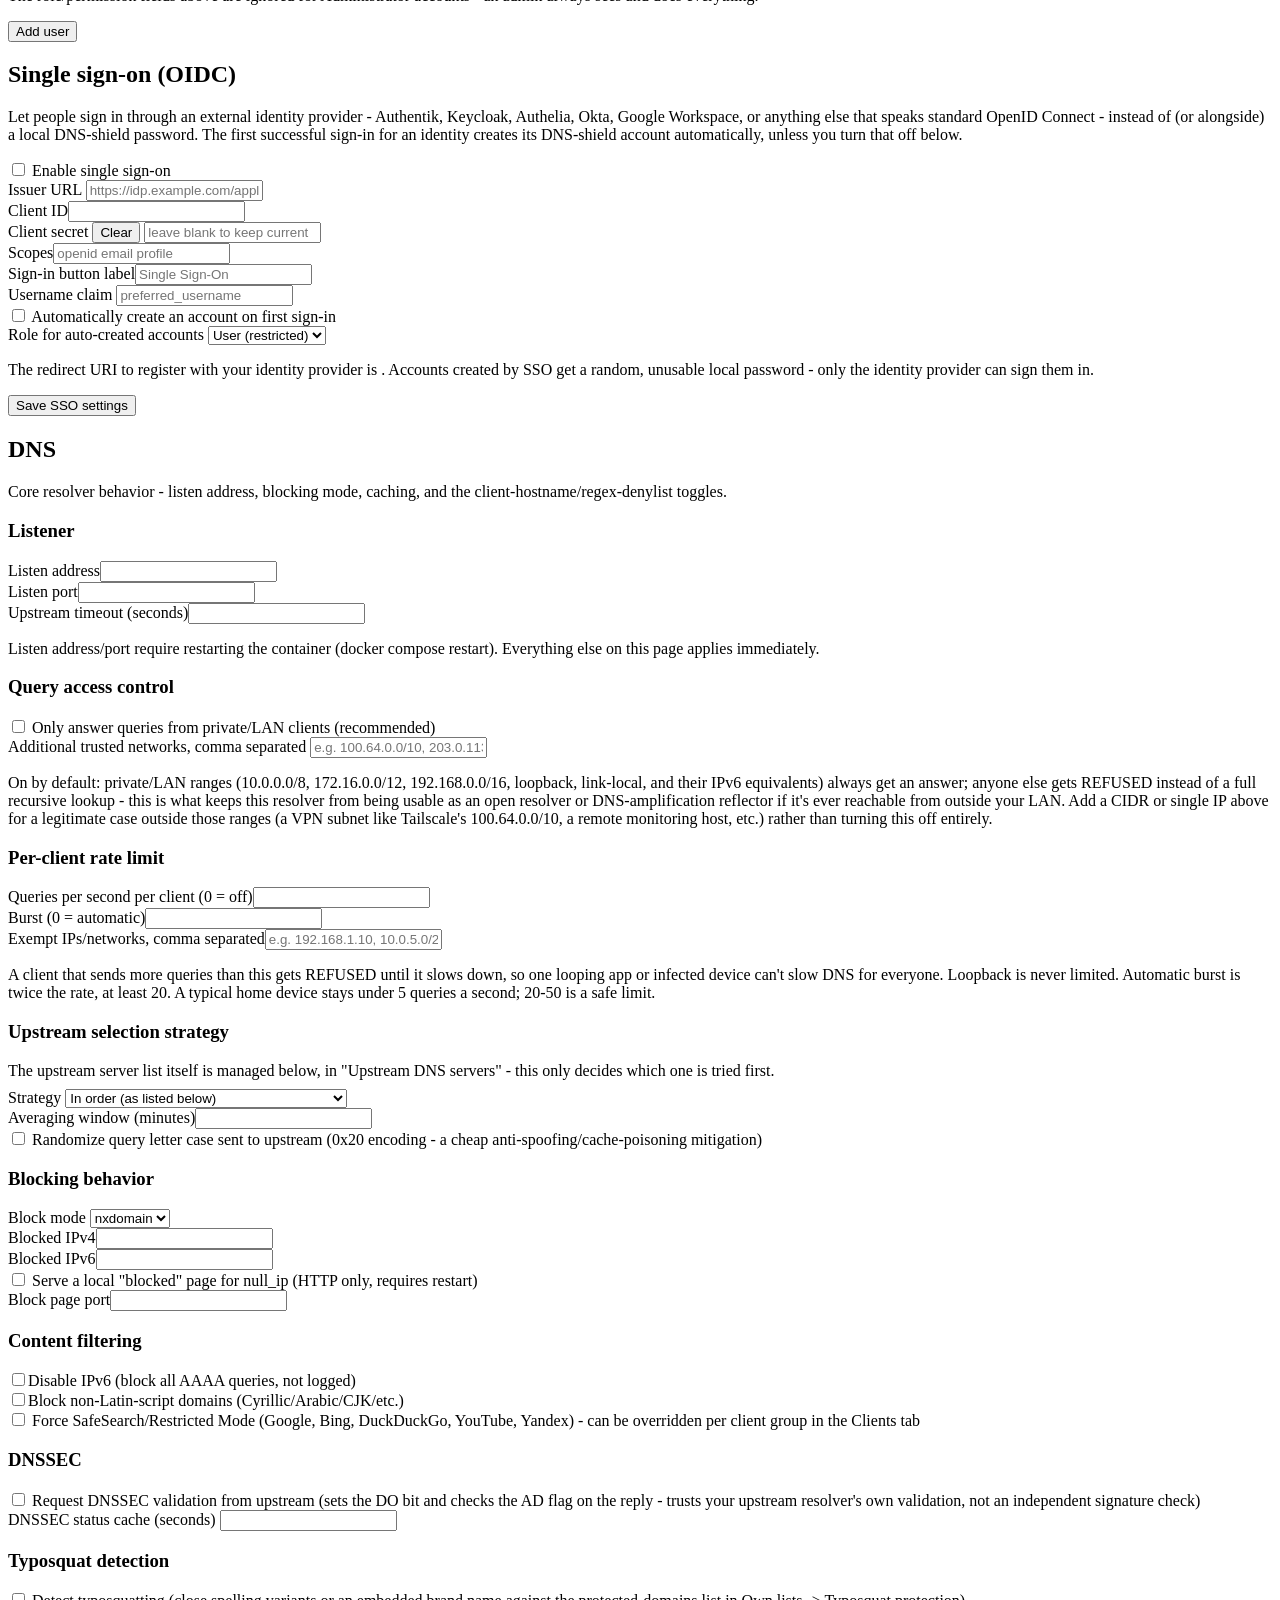
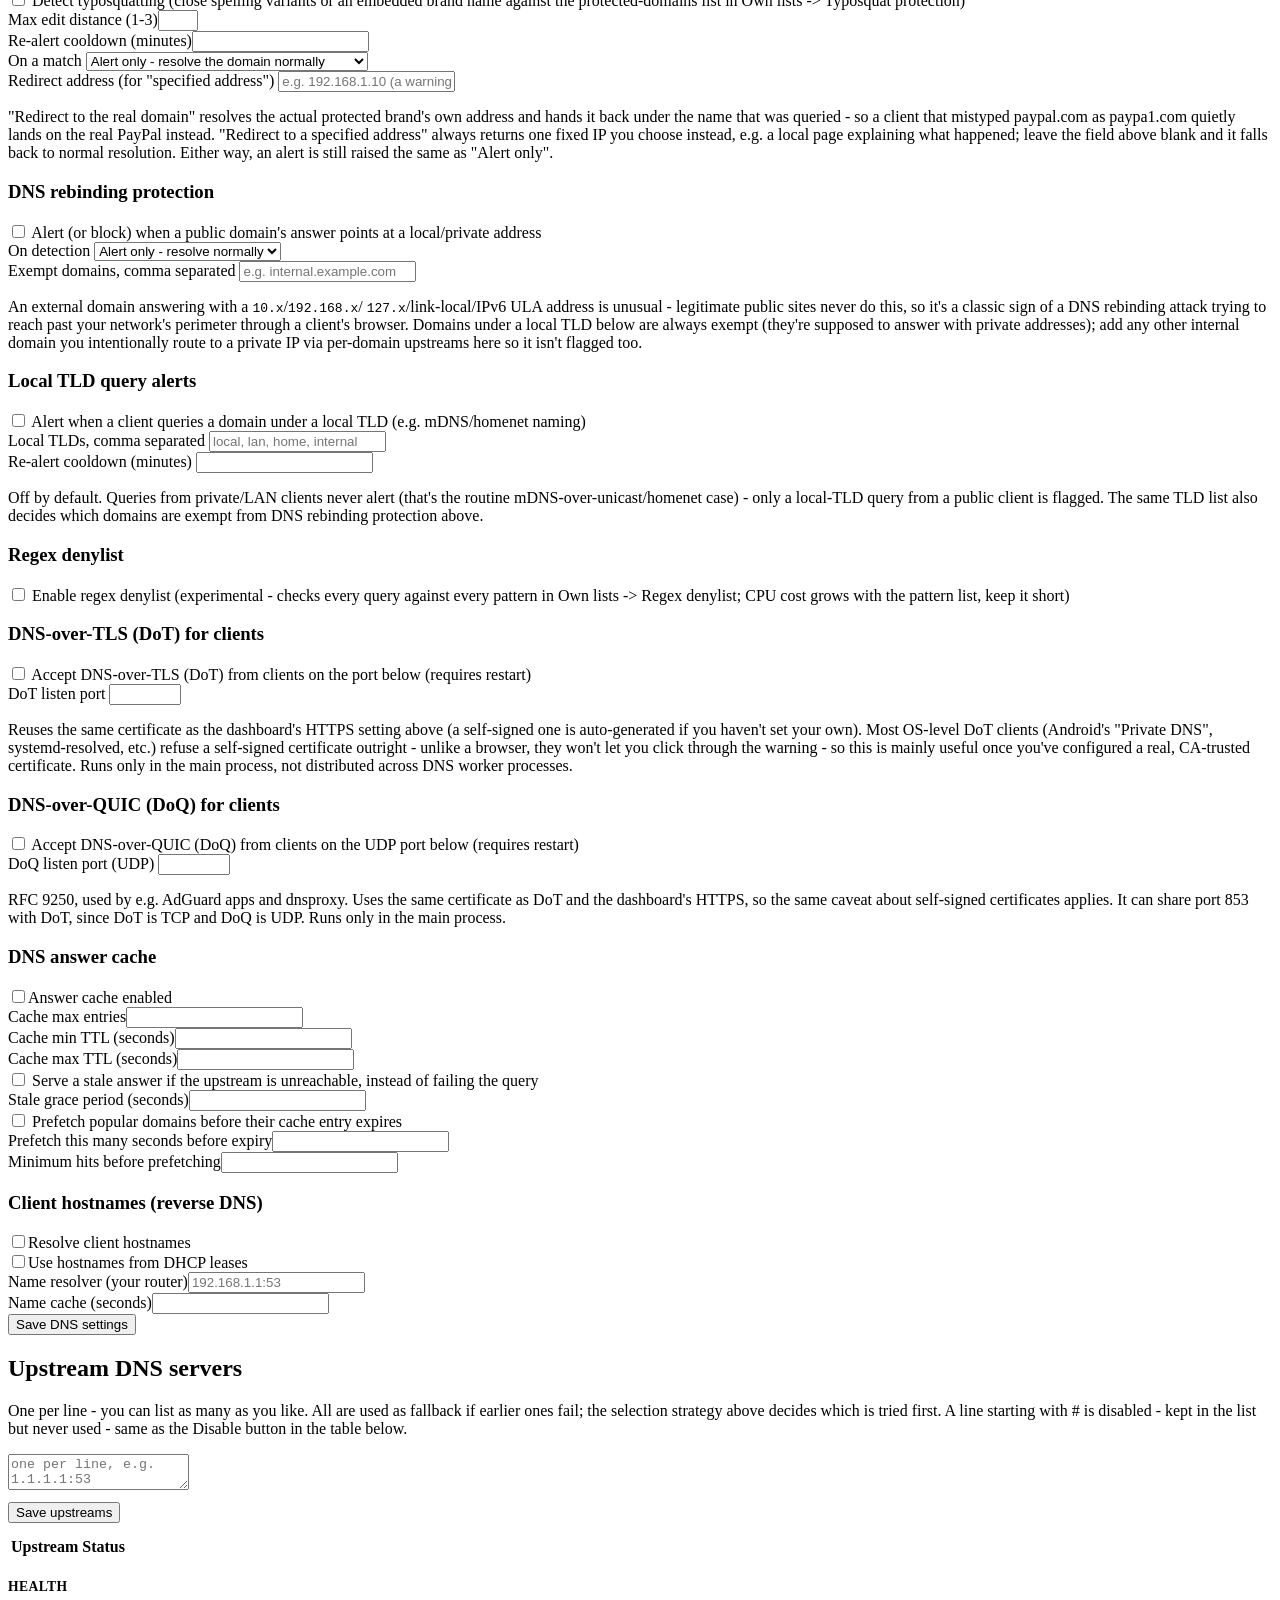
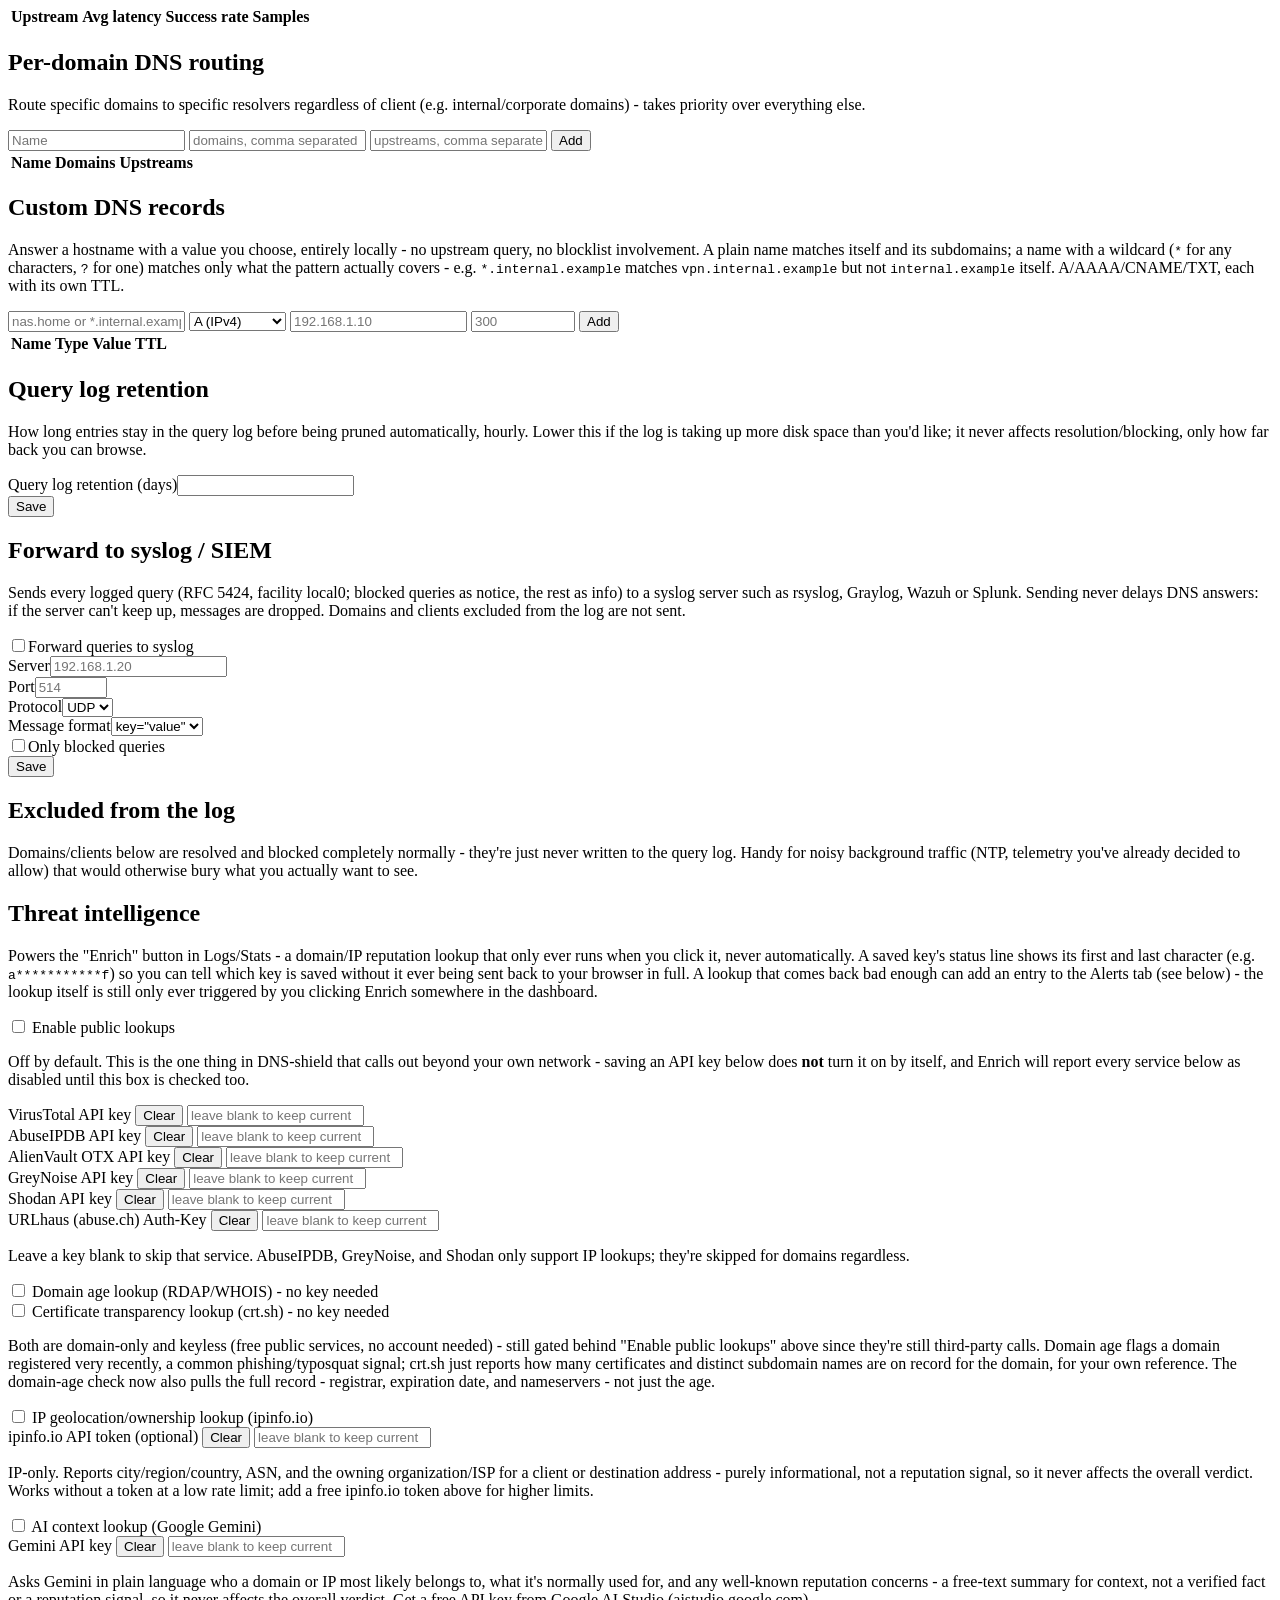
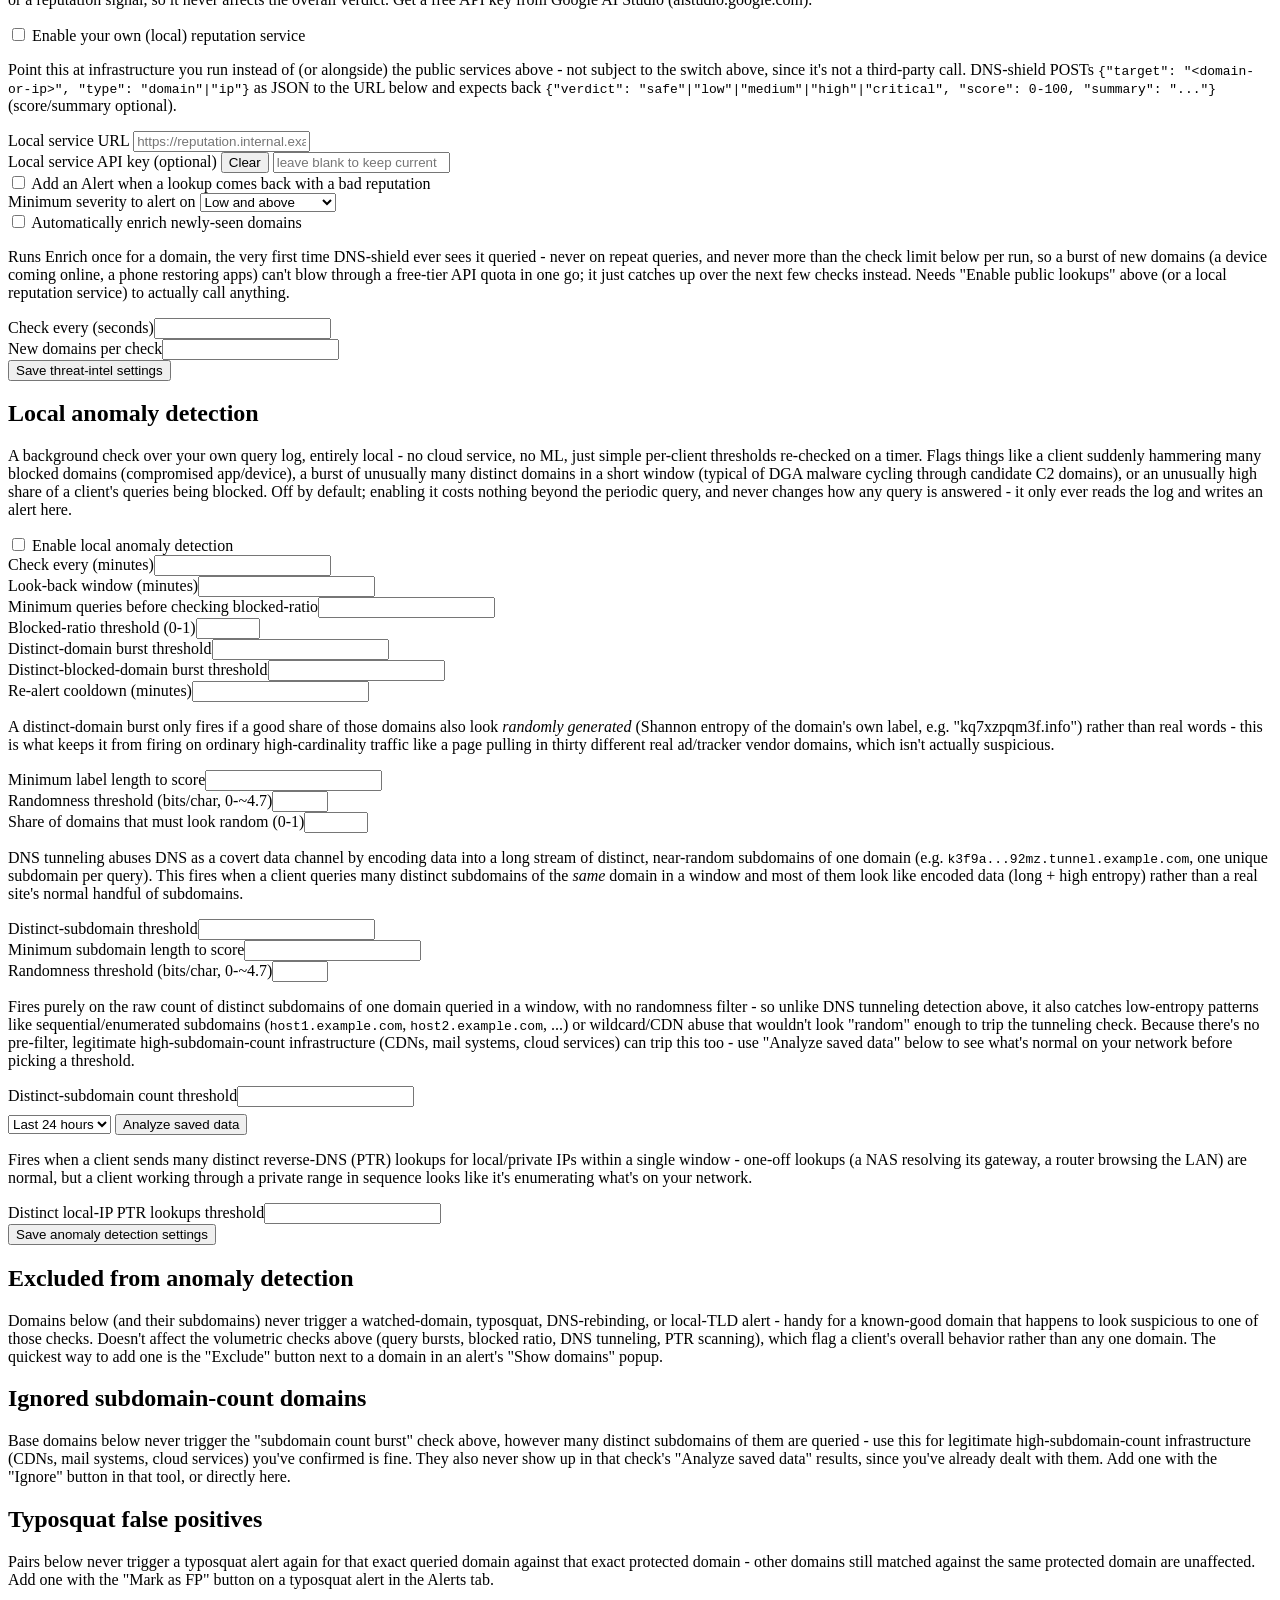
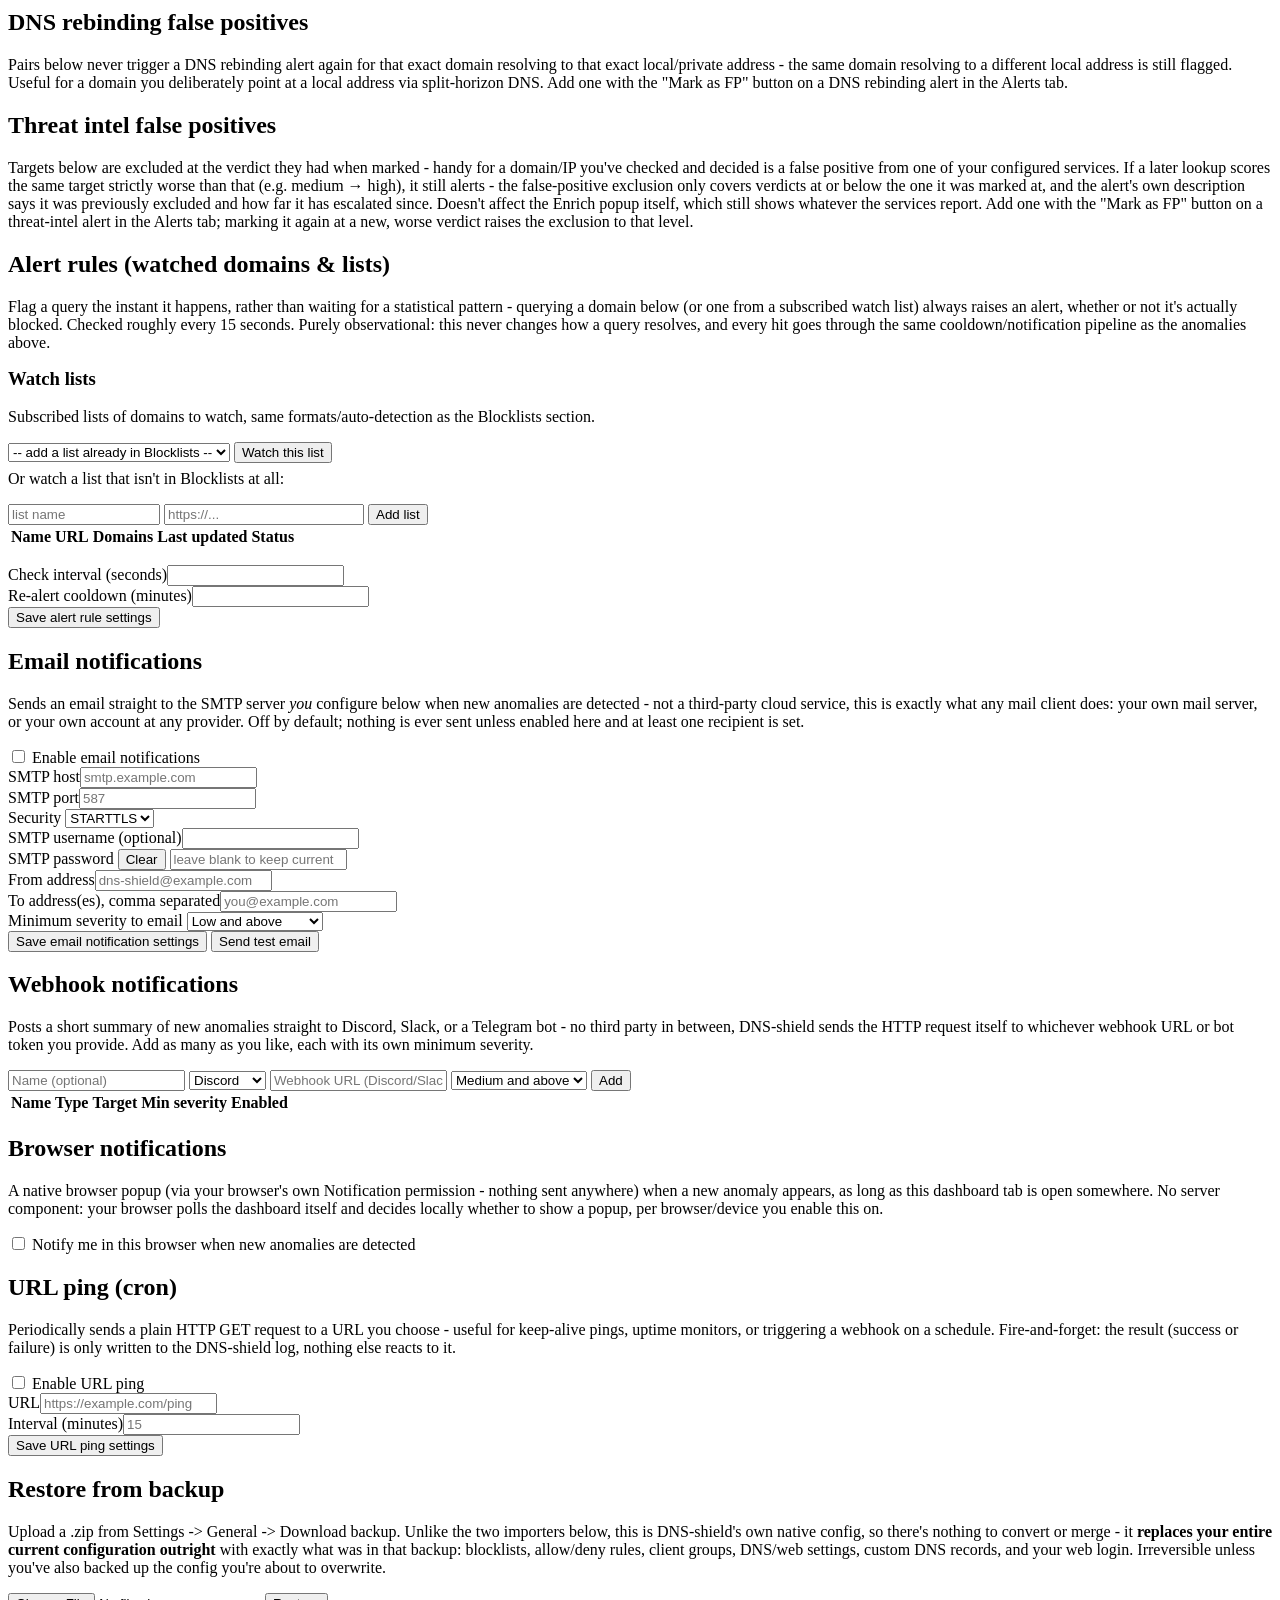
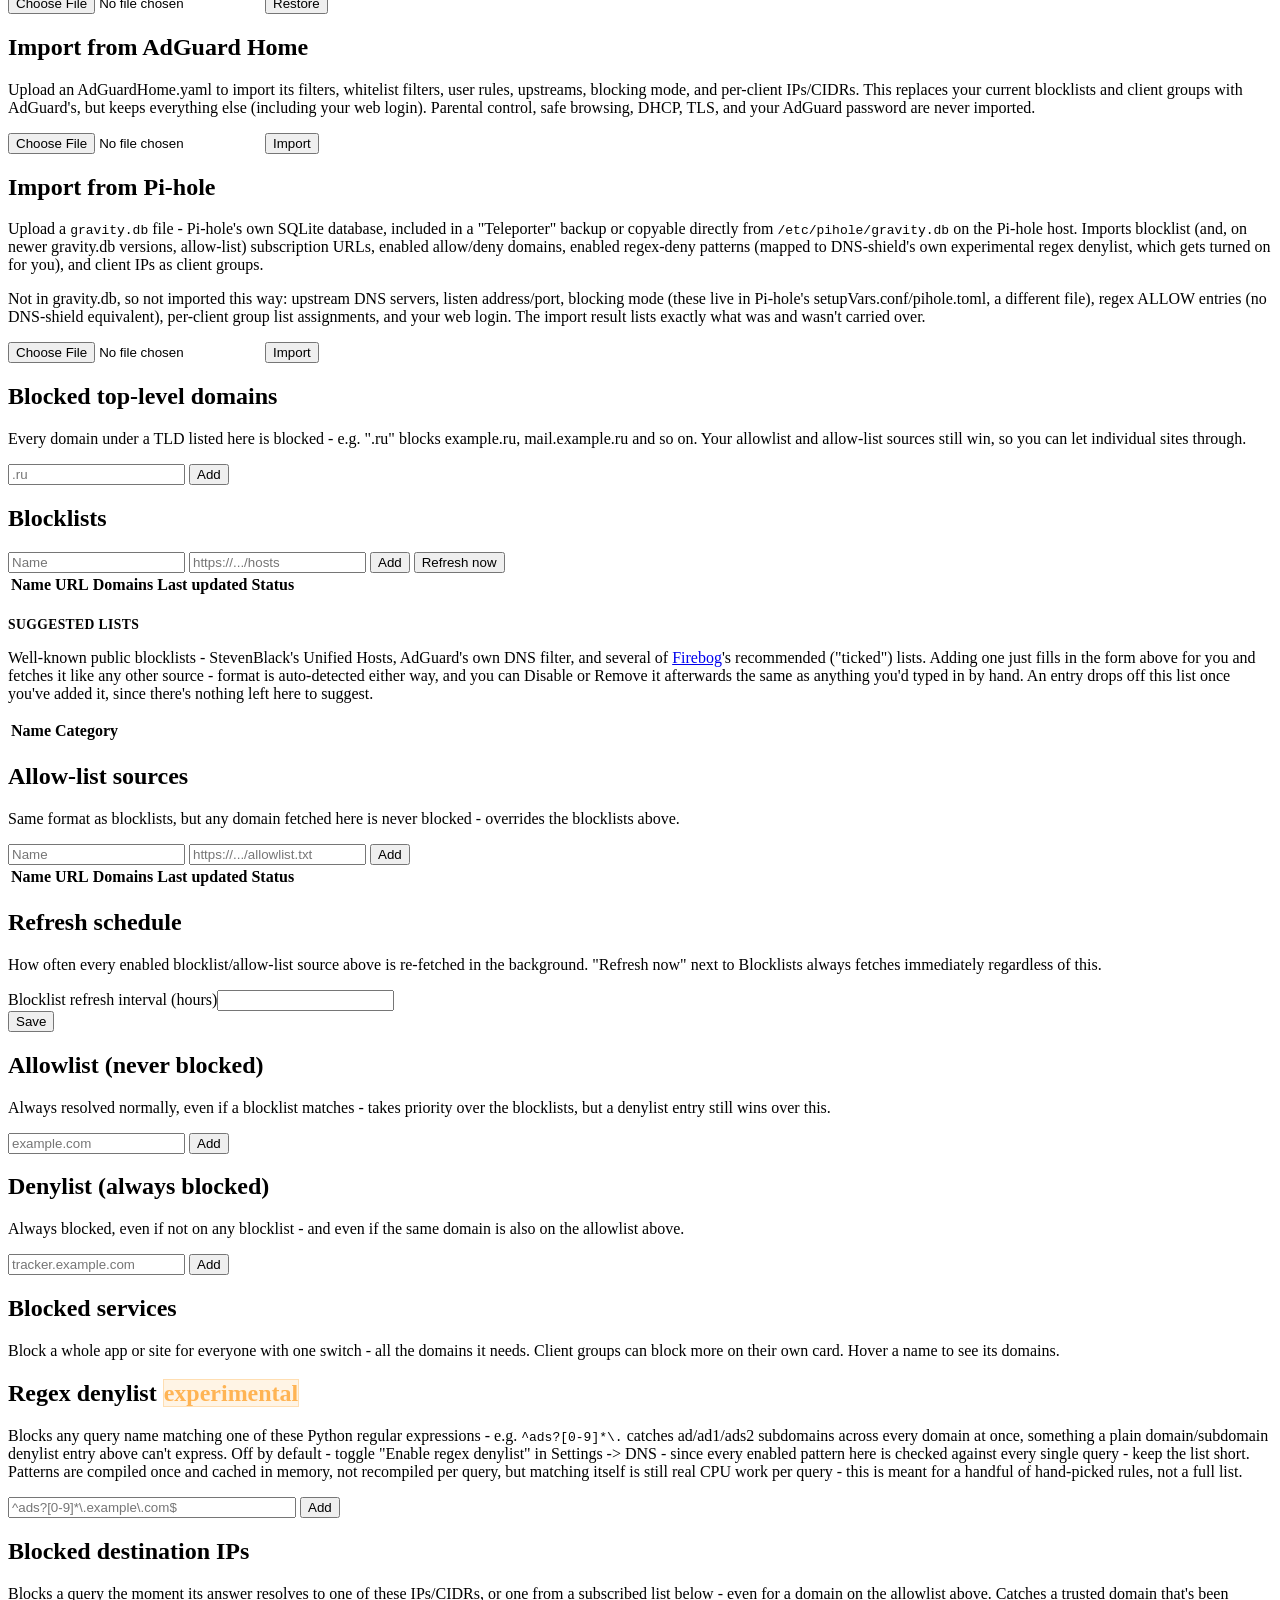
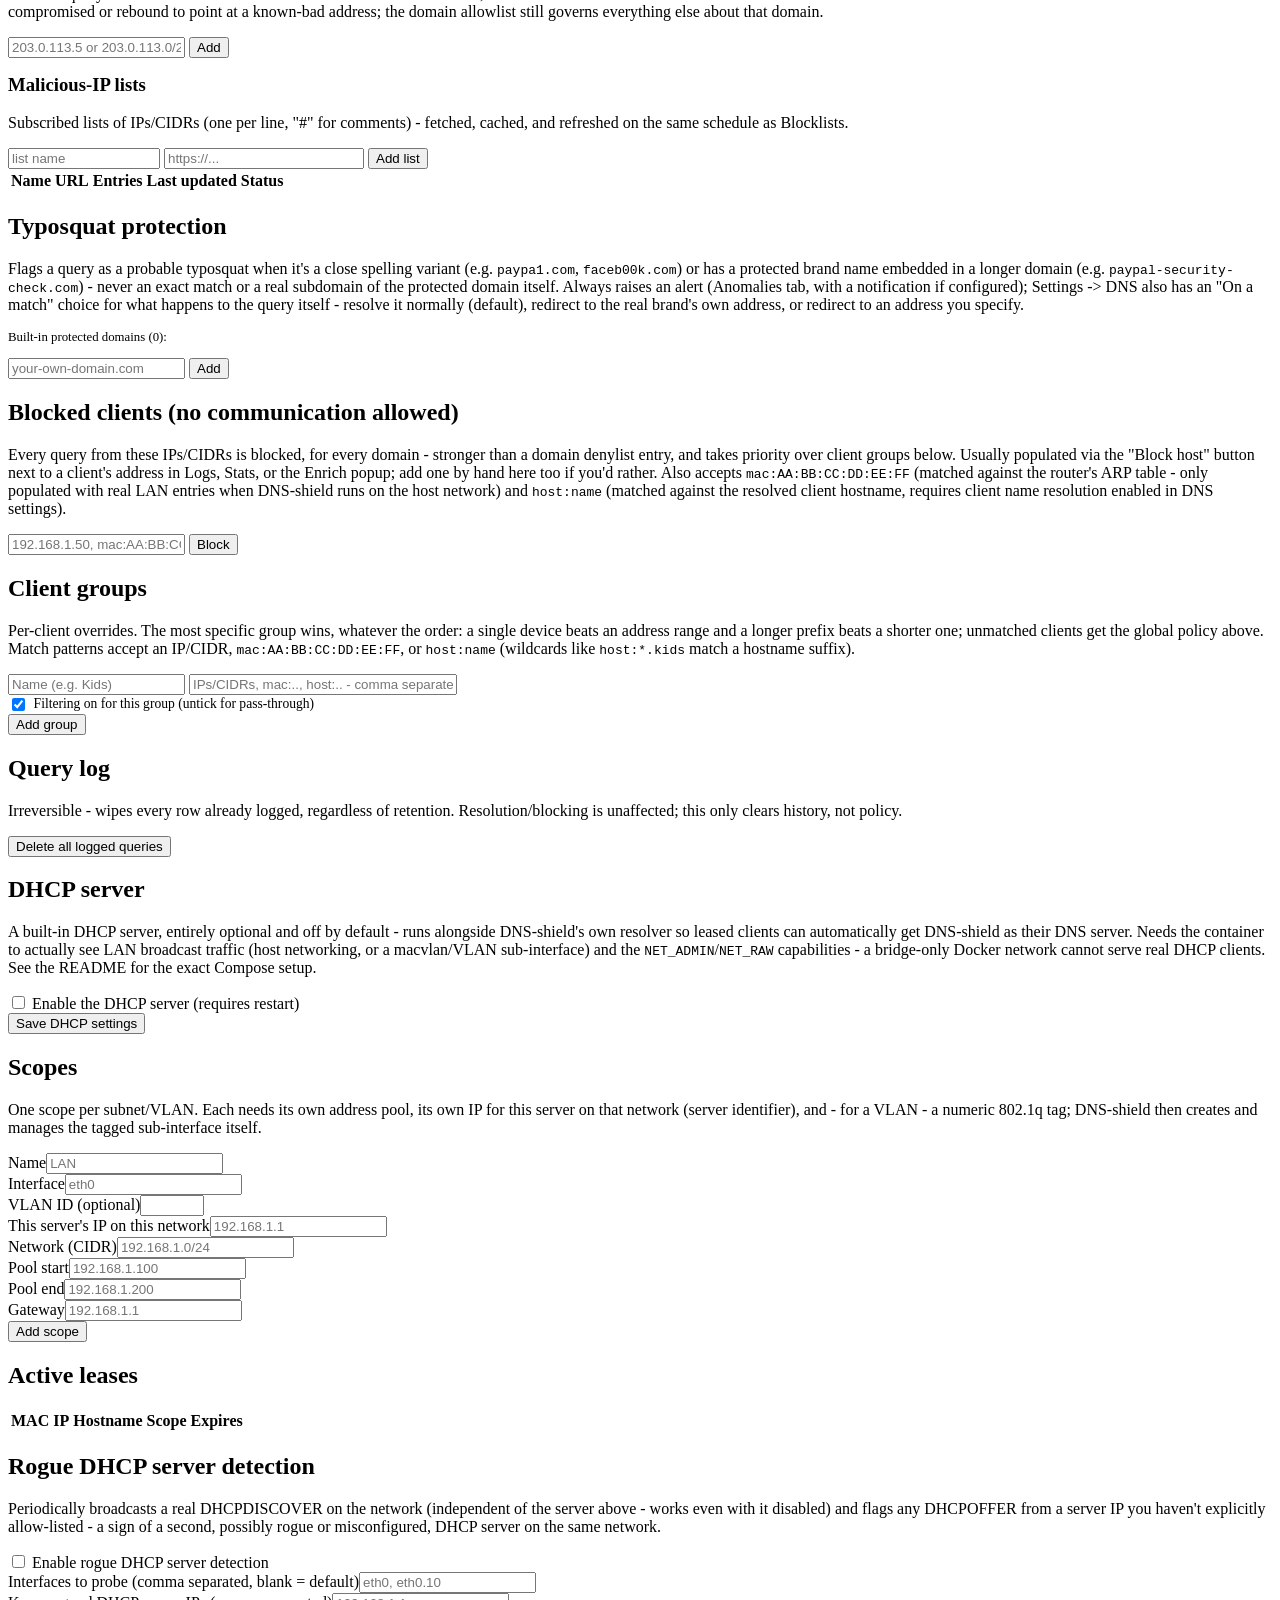
==== commit 9c140a9e: "Keep a history of config versions and allow rolling back - Every config change is stored as a versio" ====
--- a/app/web/static/index.html
+++ b/app/web/static/index.html
@@ -393,6 +393,15 @@
         like you would a password, not somewhere public.
       </p>
       <button type="button" class="secondary" id="export-config-btn" data-i18n="general.download_backup">Download backup (.zip)</button>
+    </section>
+
+    <section>
+      <h2 data-i18n="history.title">Configuration history</h2>
+      <p class="muted" data-i18n="history.hint">Every change to the settings is saved as a version (the newest 200), with who made it and which sections changed. Restore puts a version back as it was; users, passwords and single sign-on stay as they are now. Ports, addresses and TLS settings take effect after a restart.</p>
+      <table class="card-table">
+        <thead><tr><th data-i18n="col.time">Time</th><th data-i18n="history.who">Changed by</th><th data-i18n="history.sections">Sections</th><th></th></tr></thead>
+        <tbody id="config-history-rows"></tbody>
+      </table>
     </section>
   </div>
 
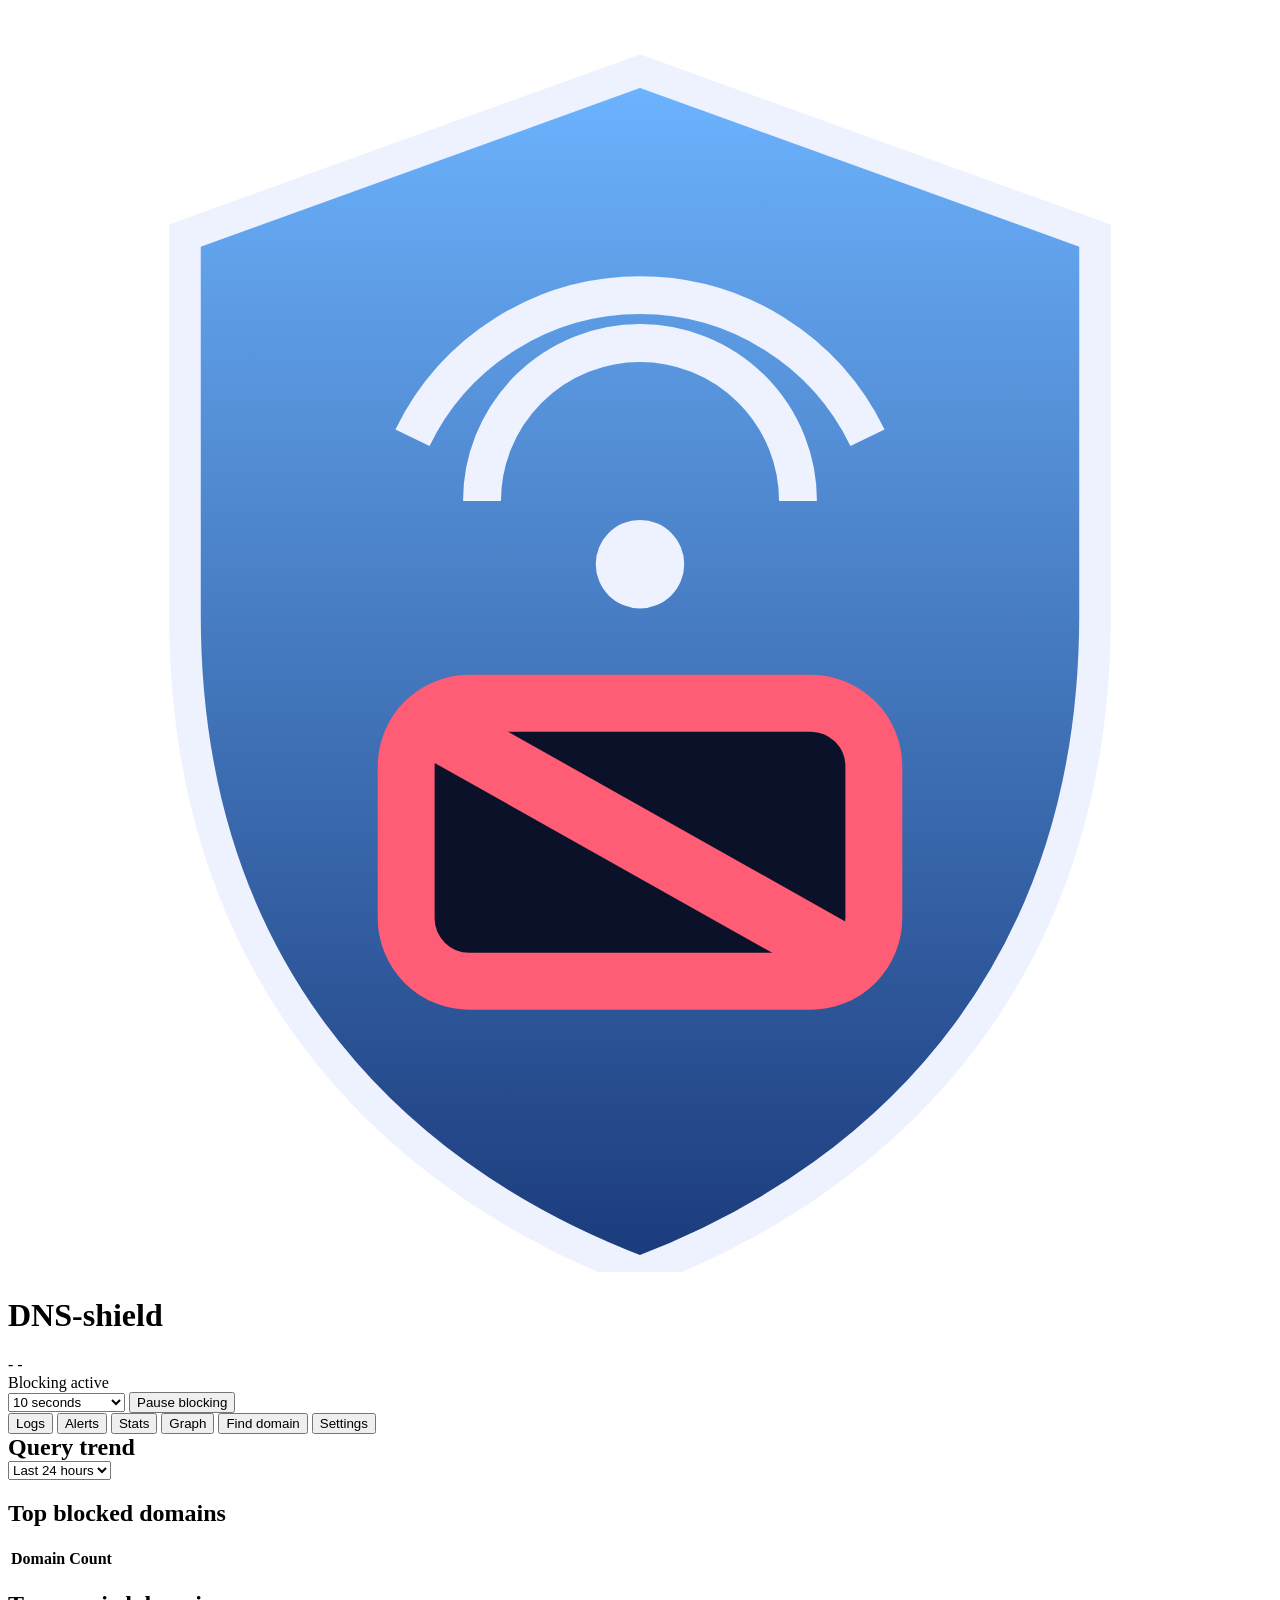
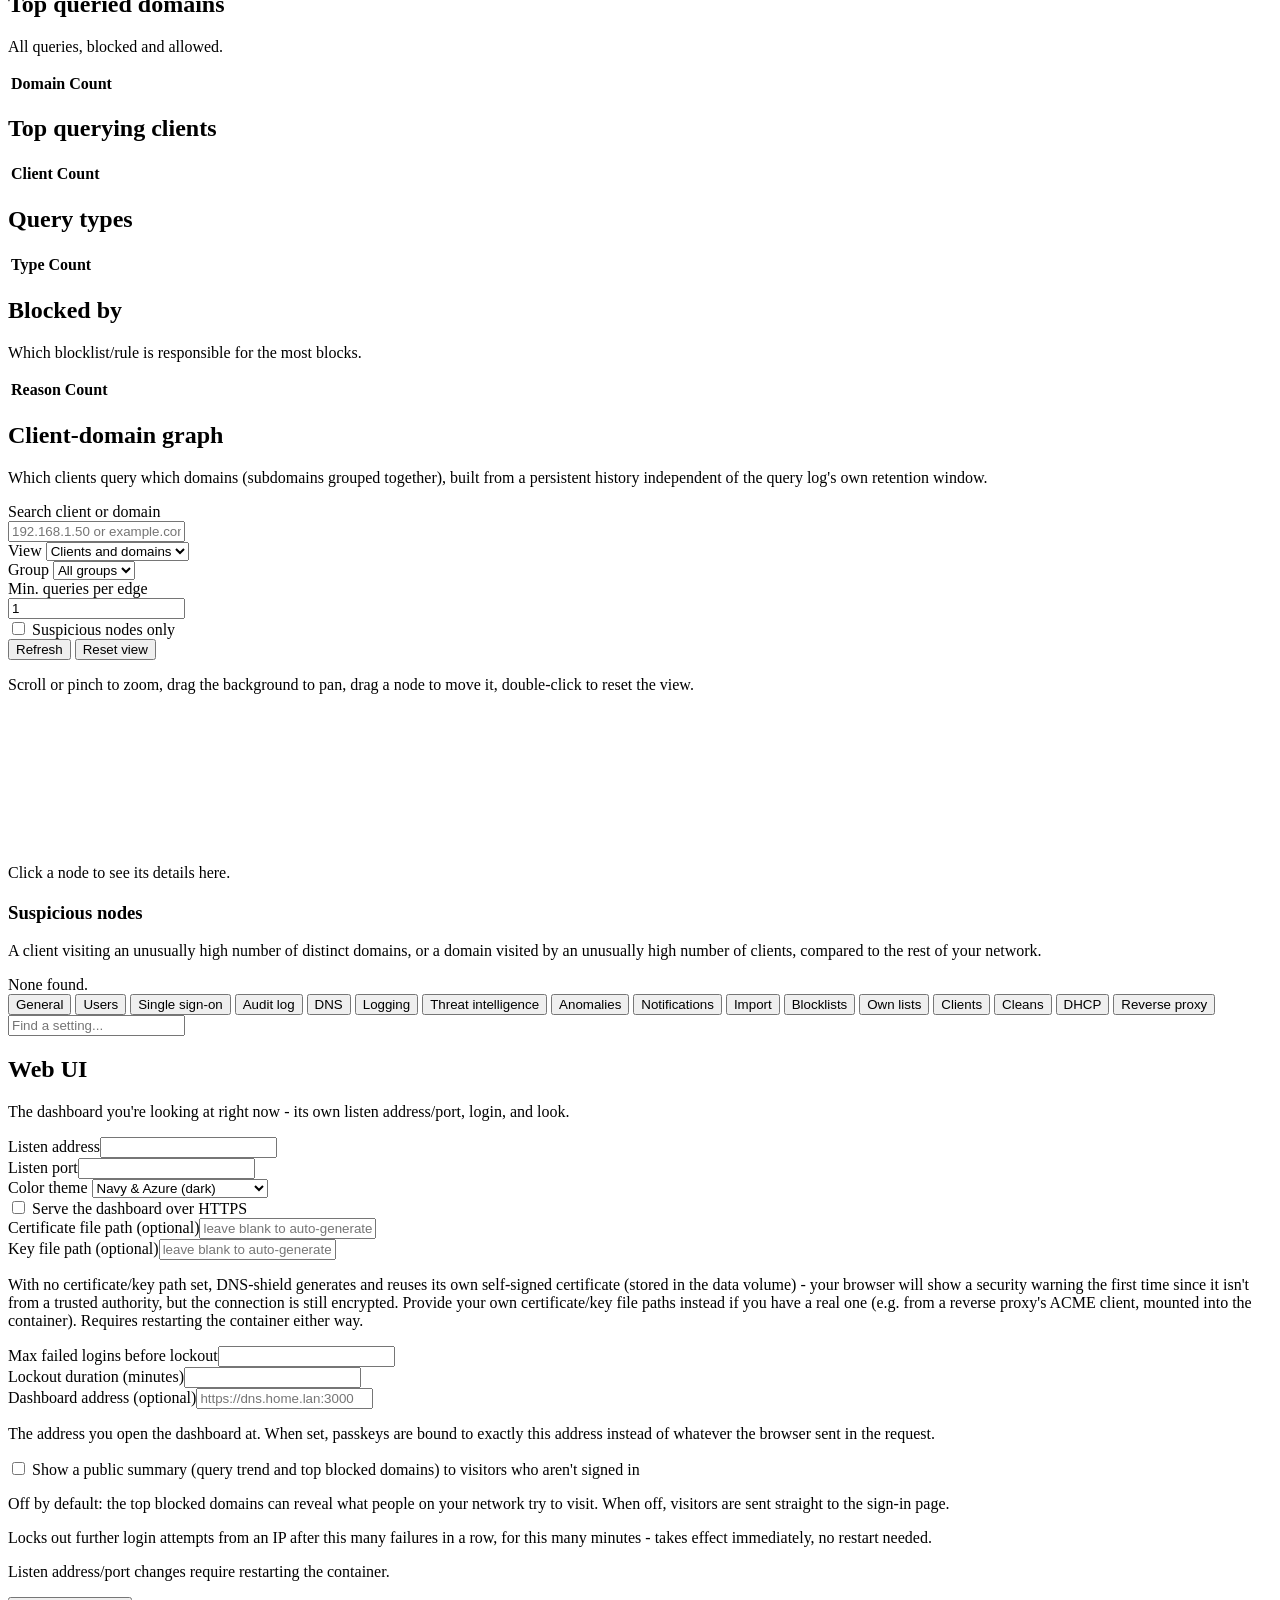
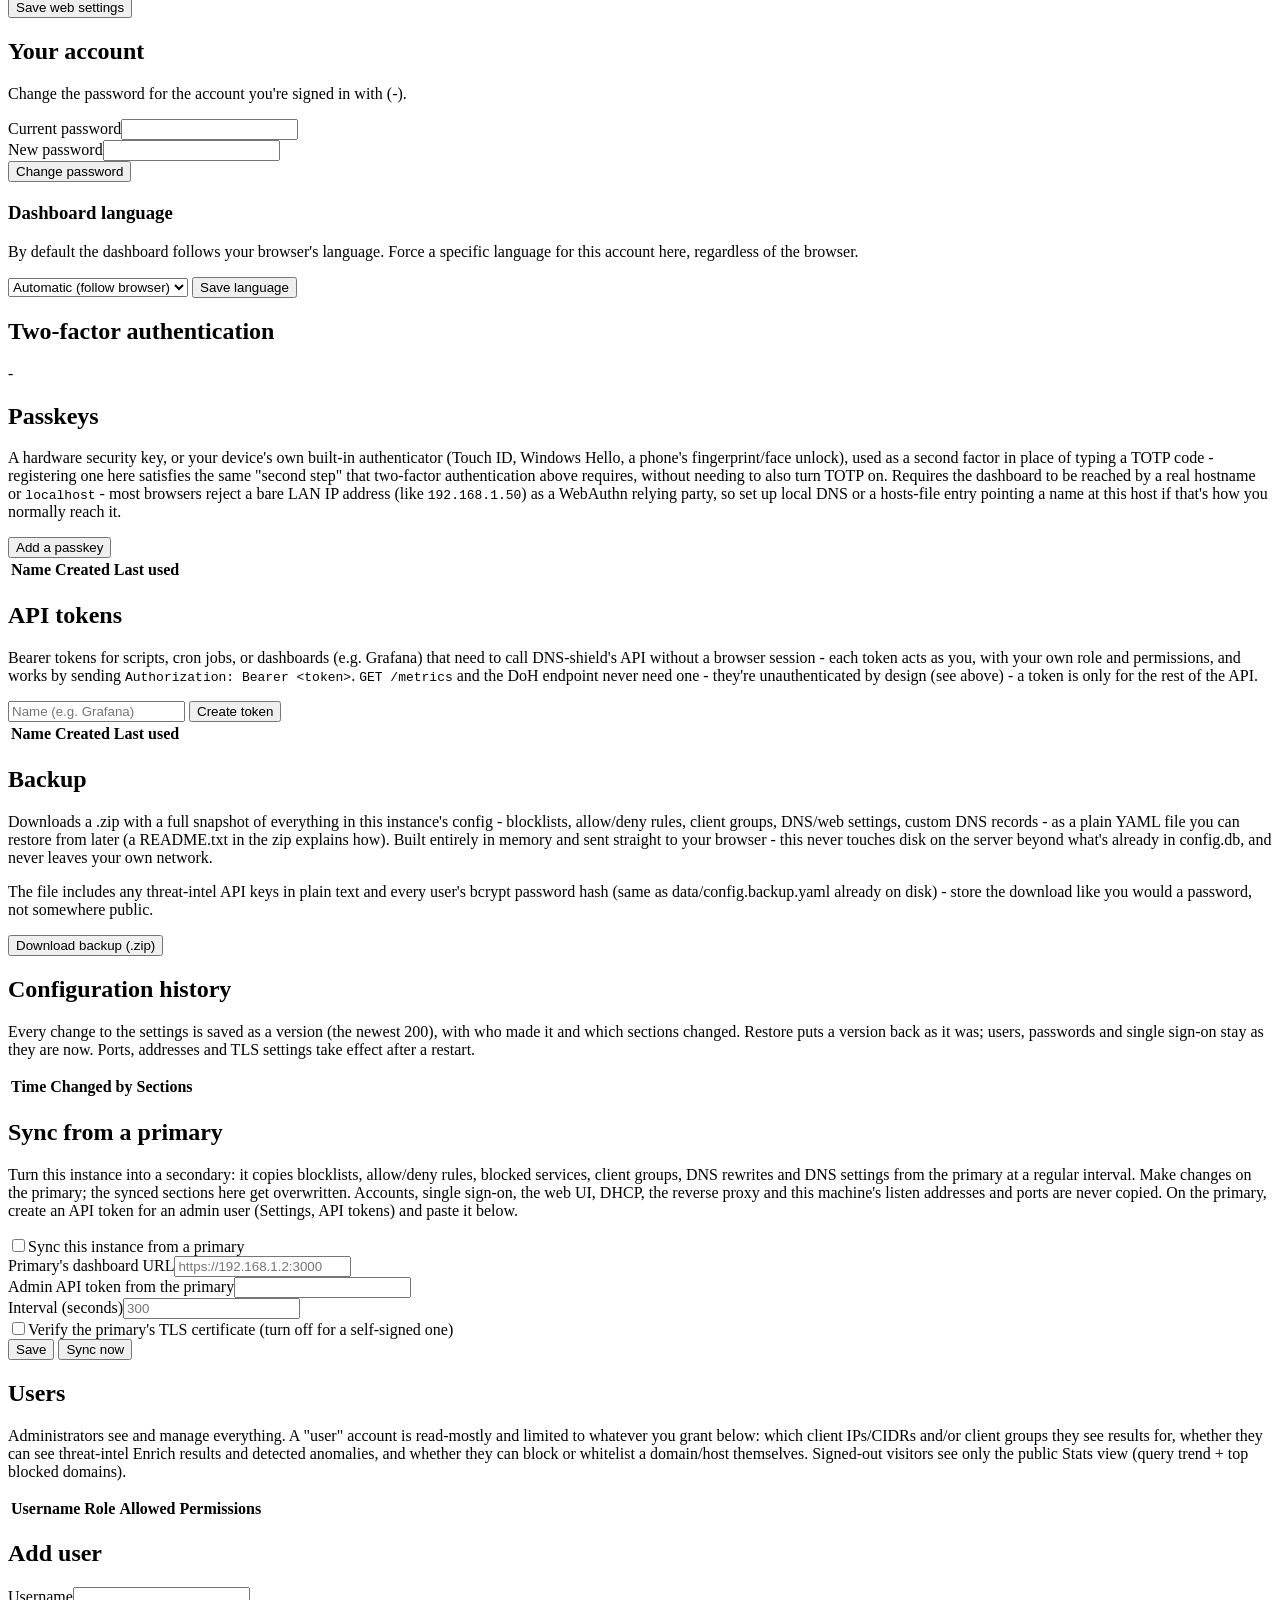
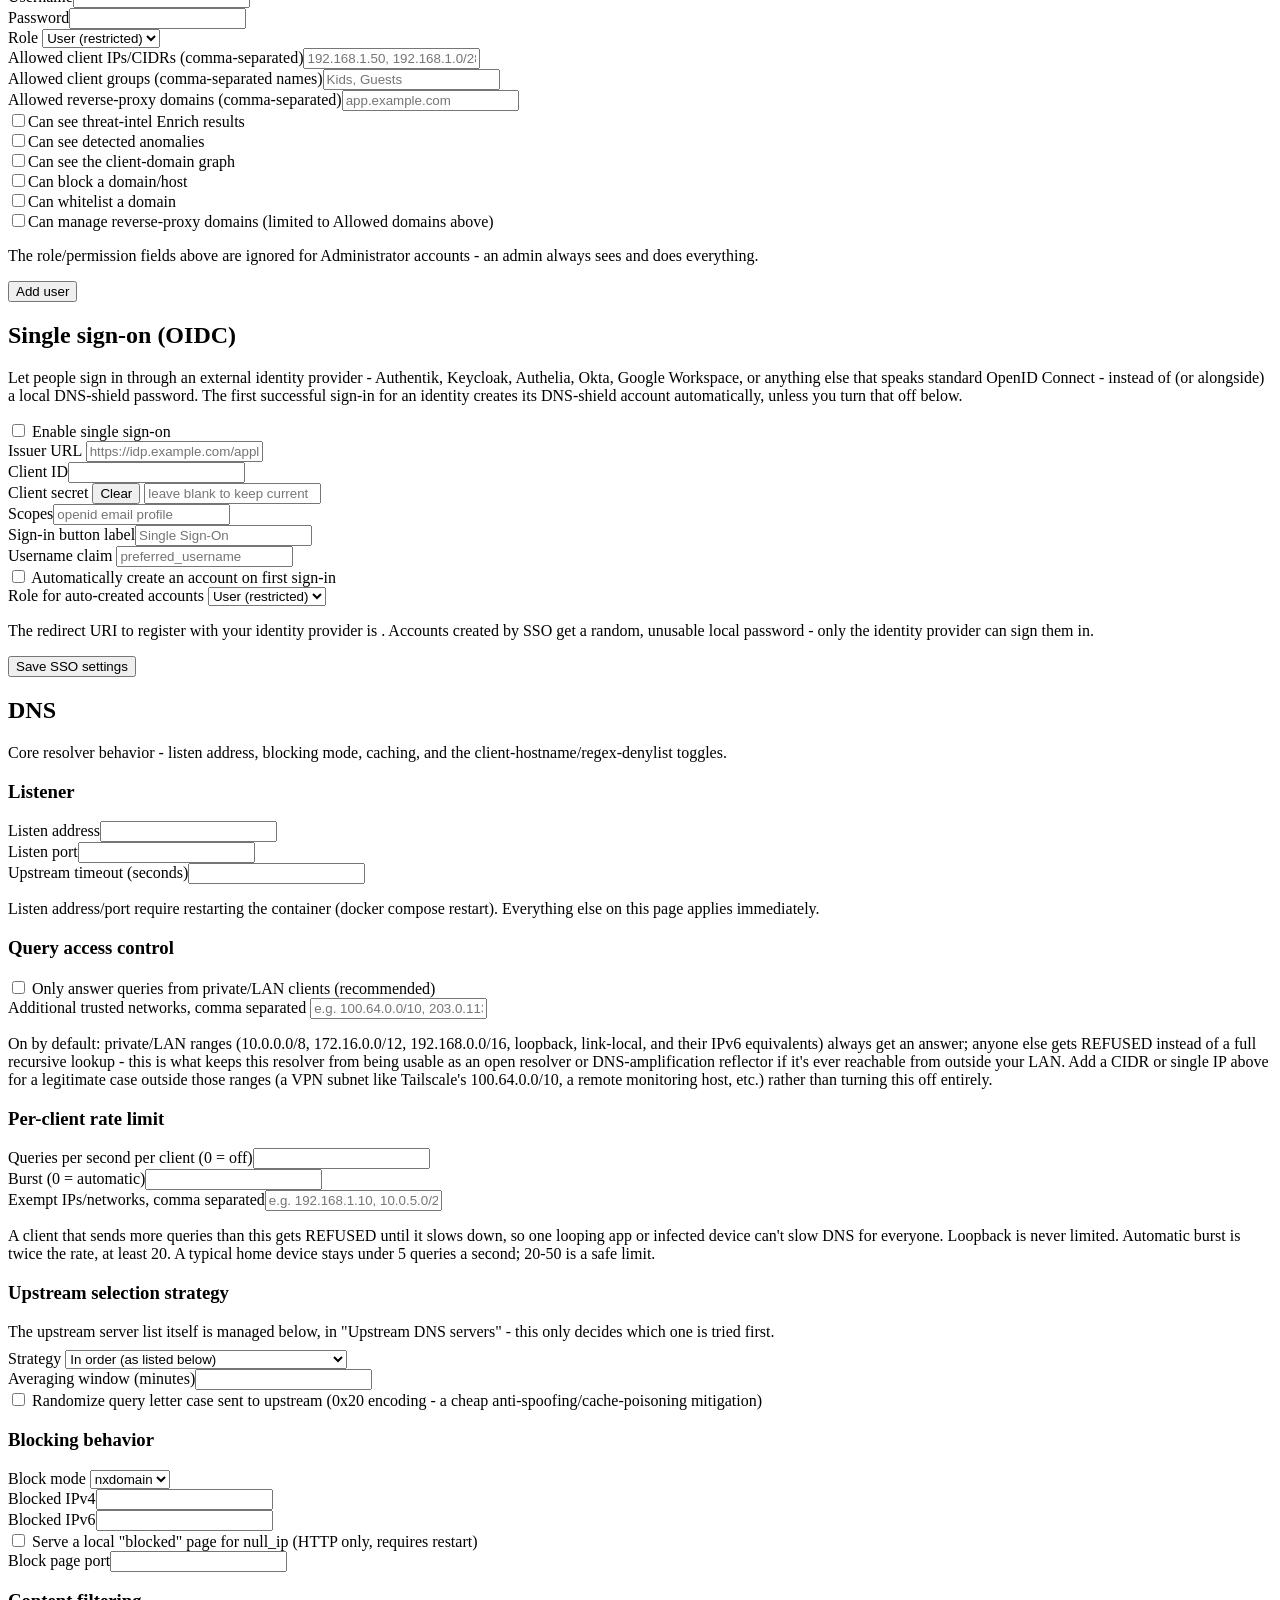
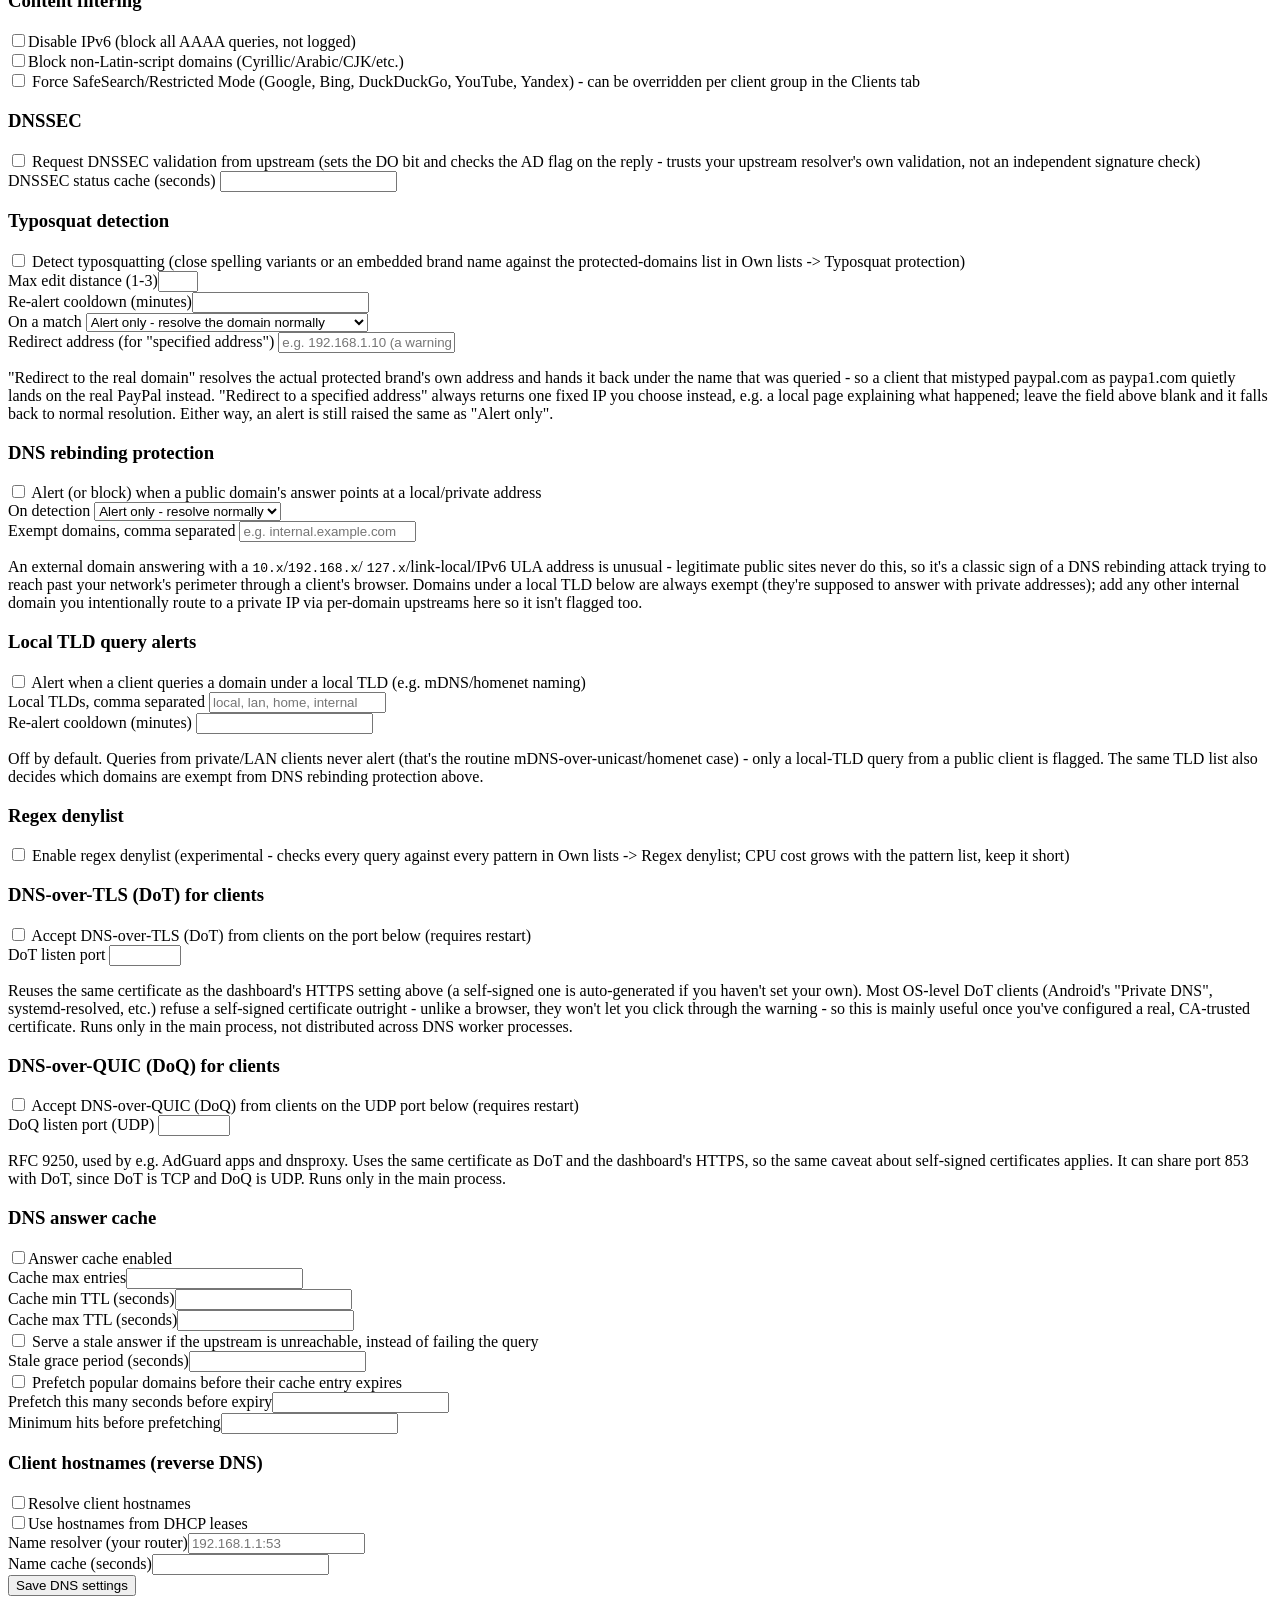
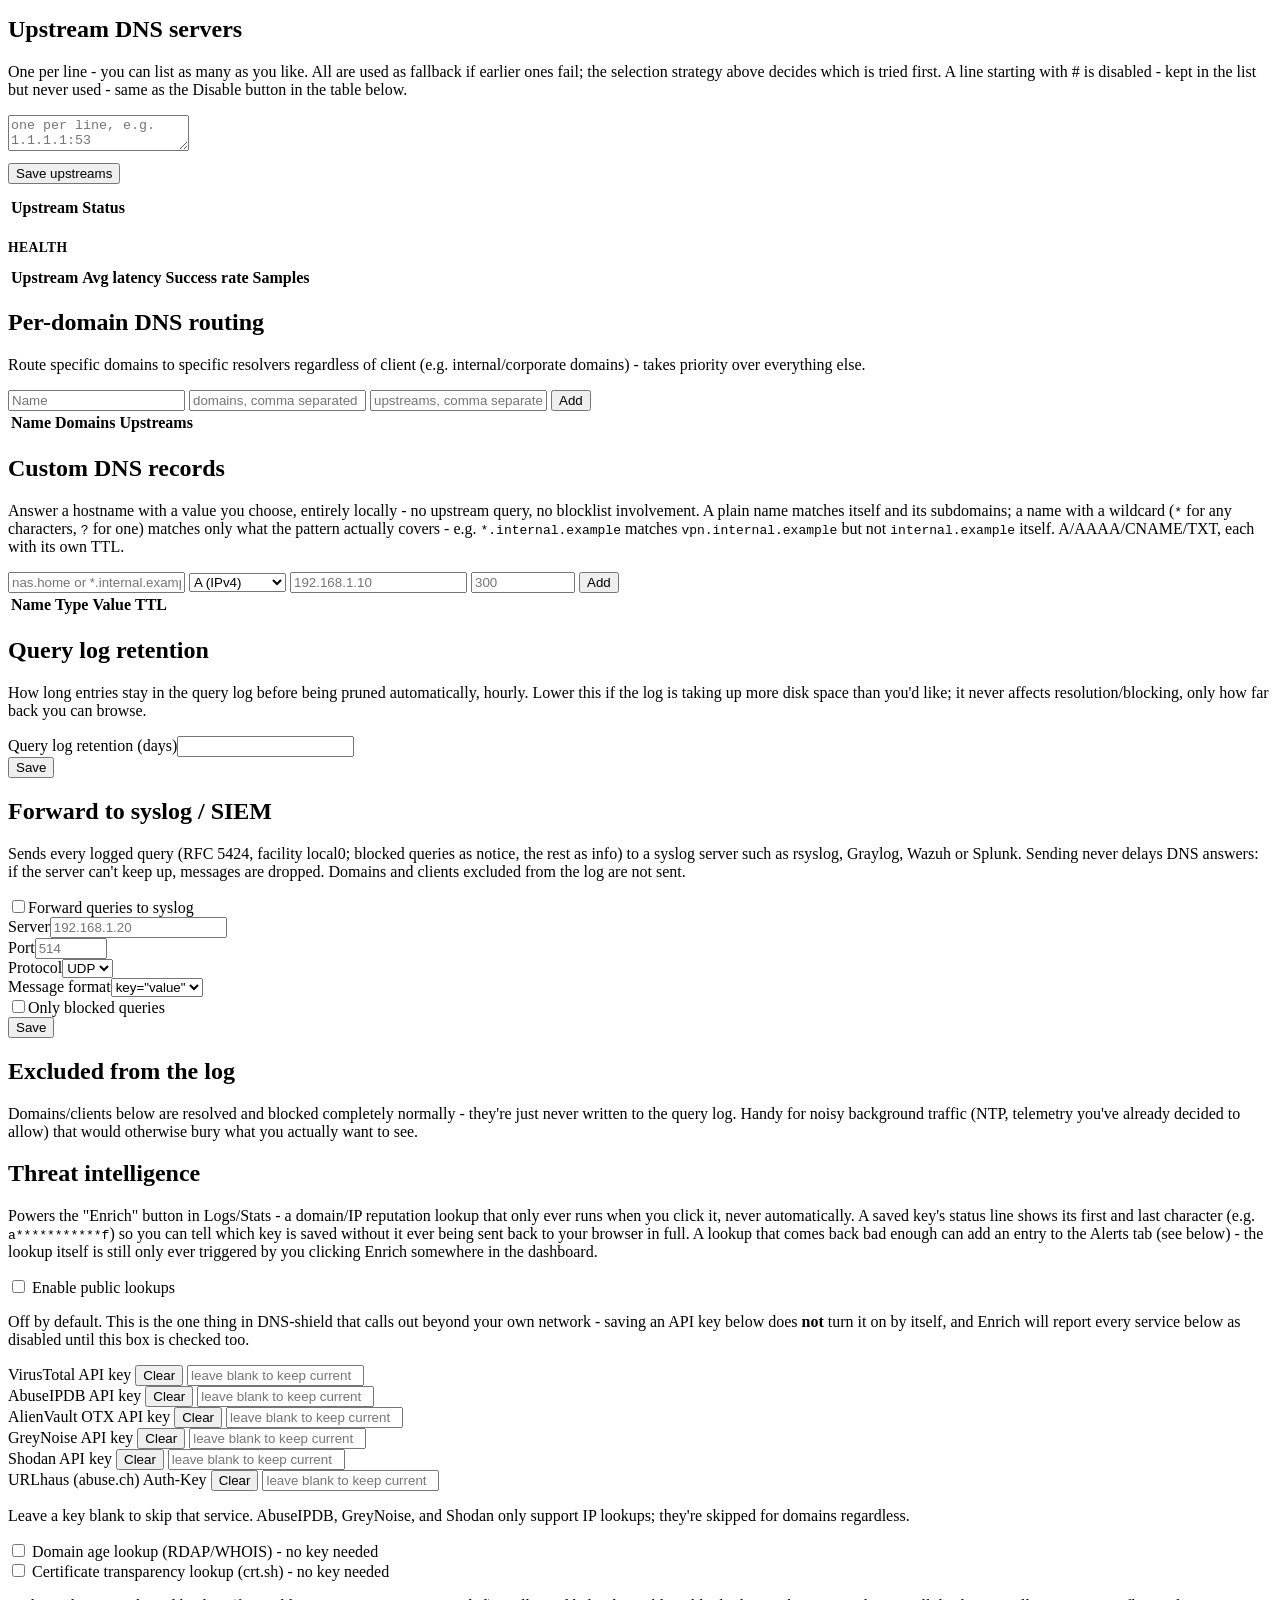
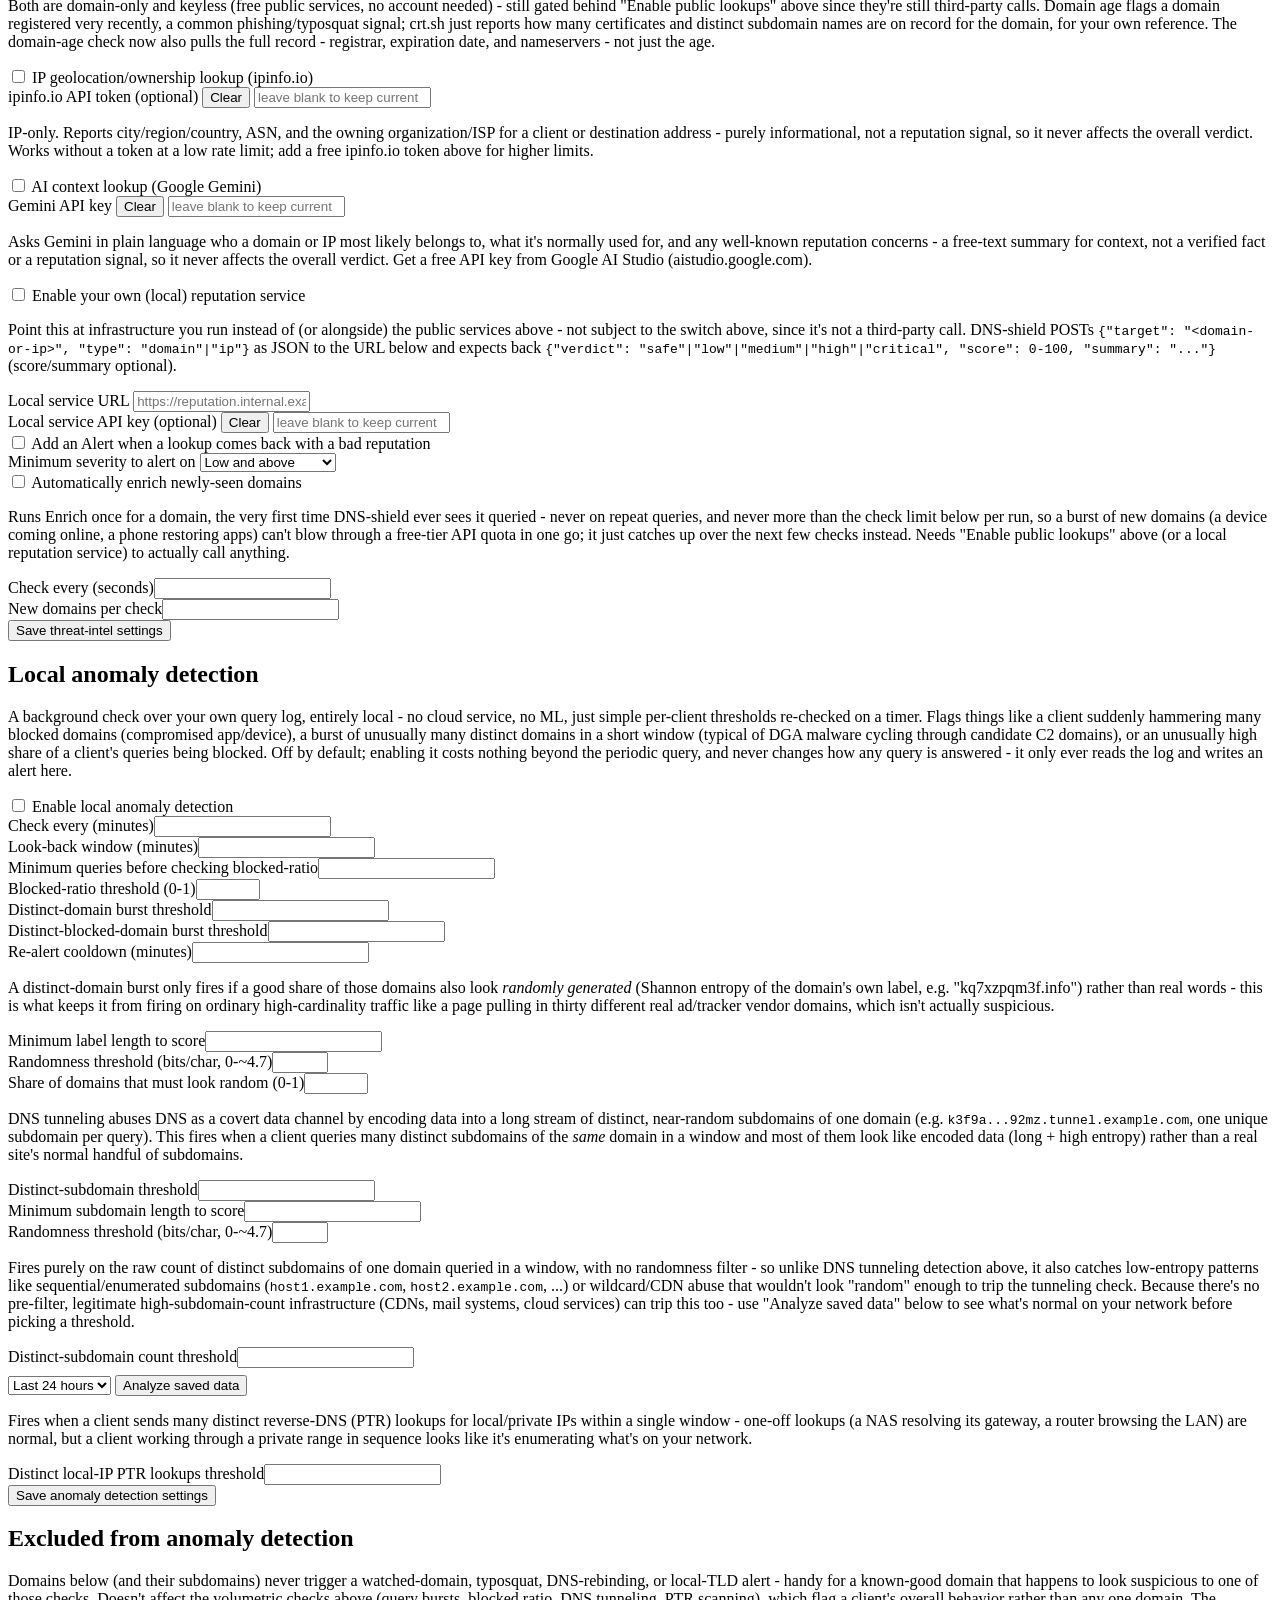
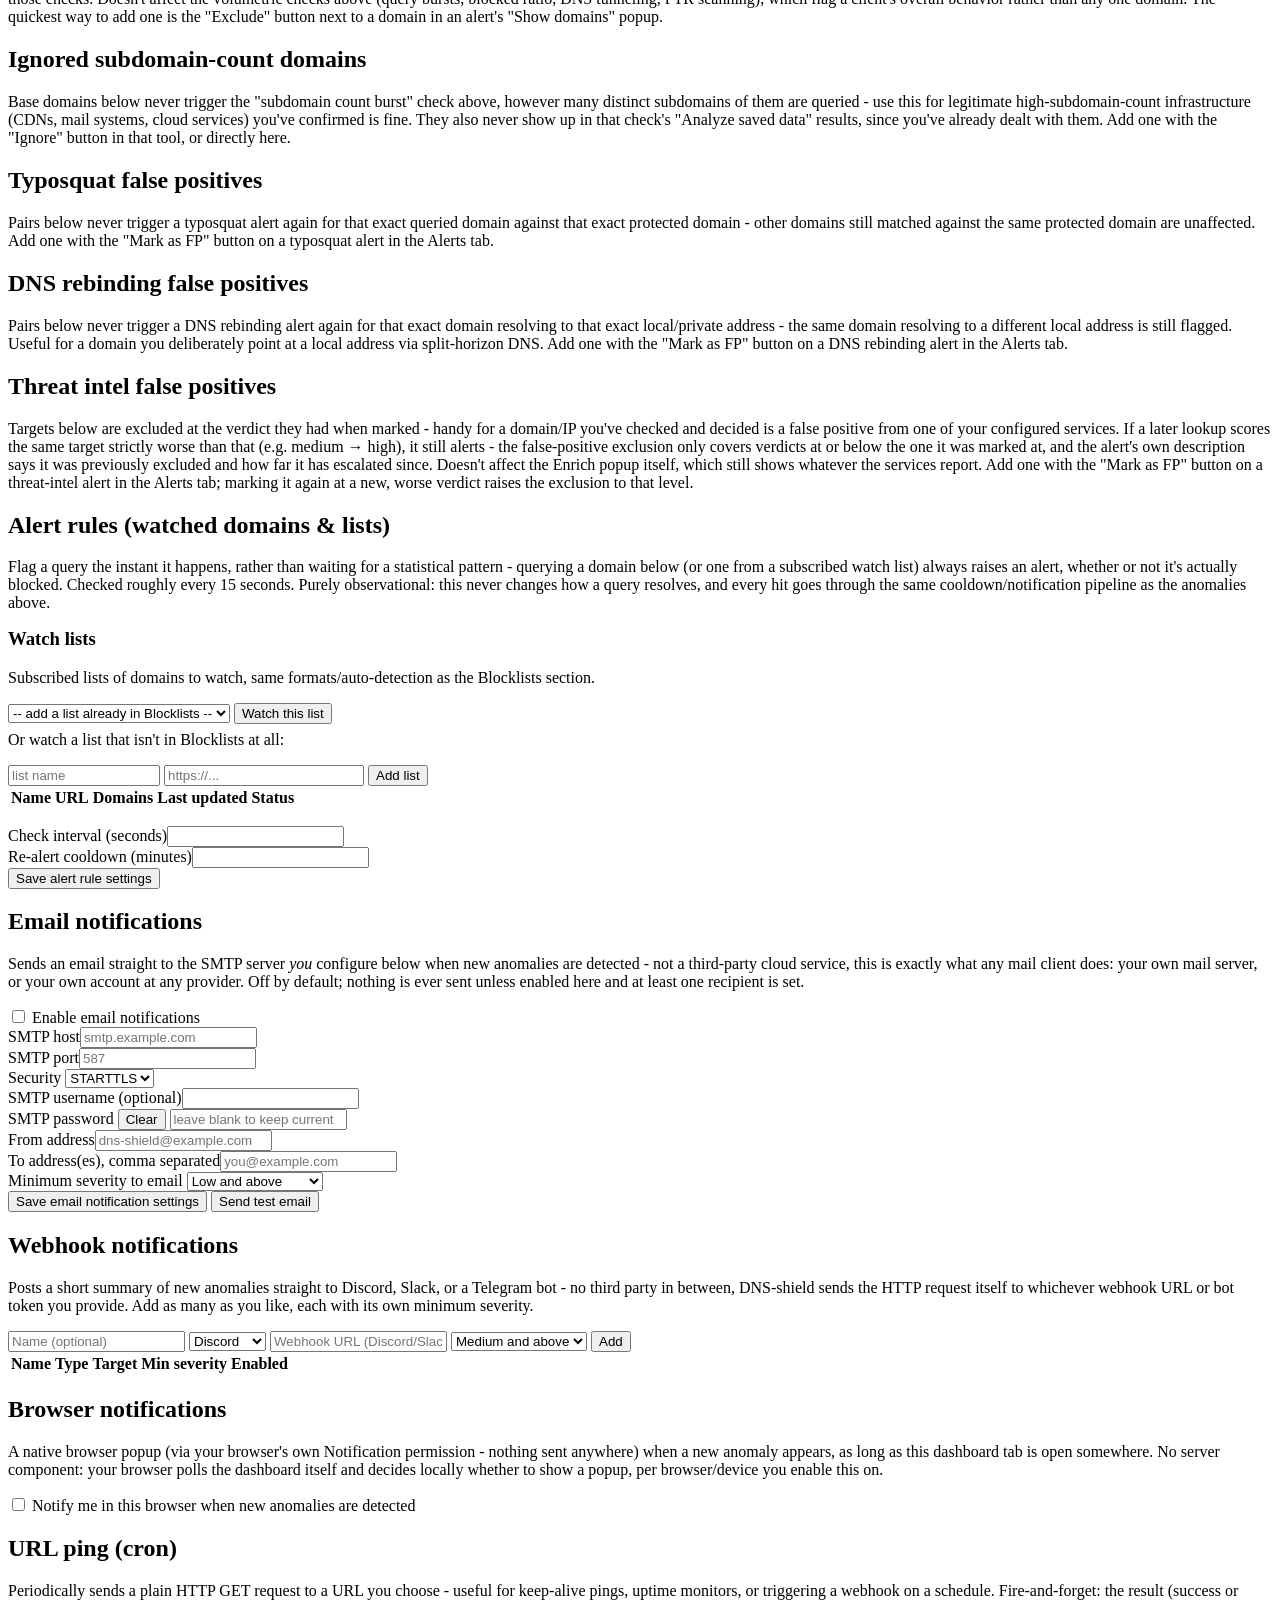
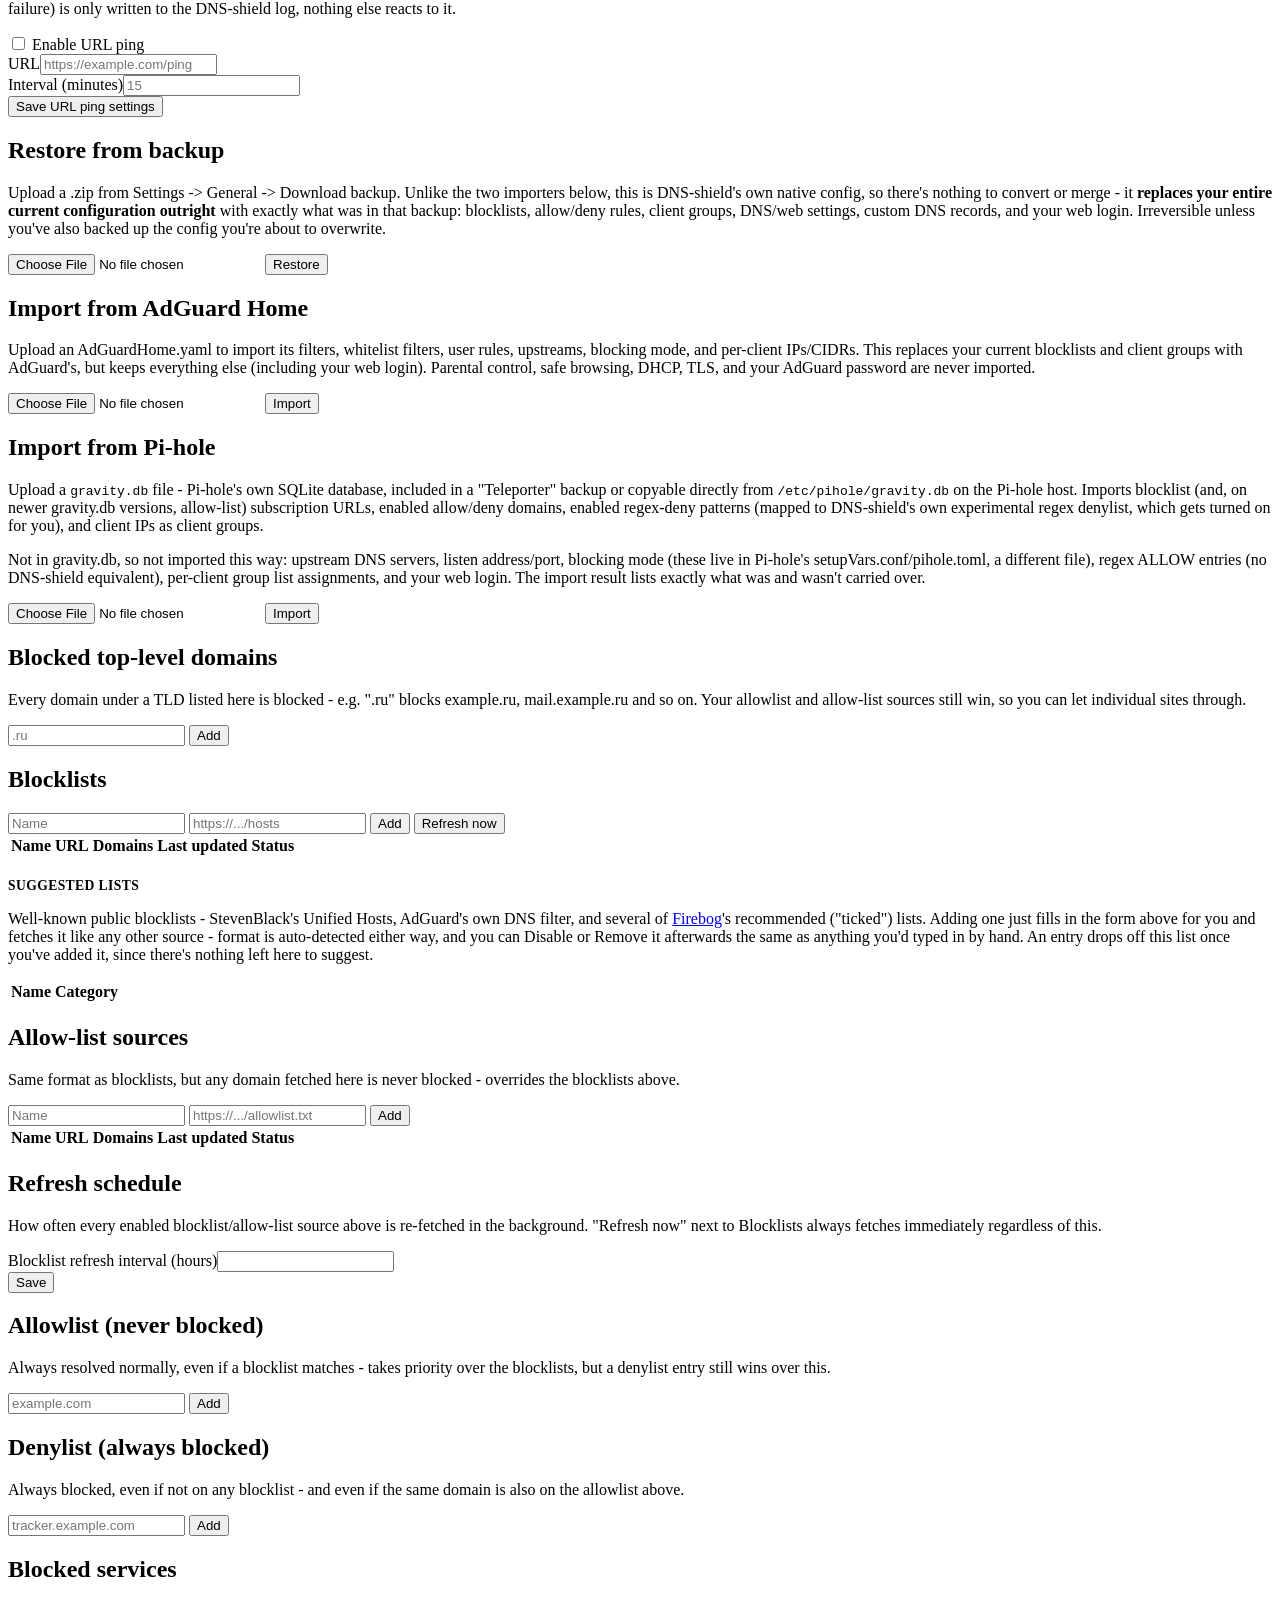
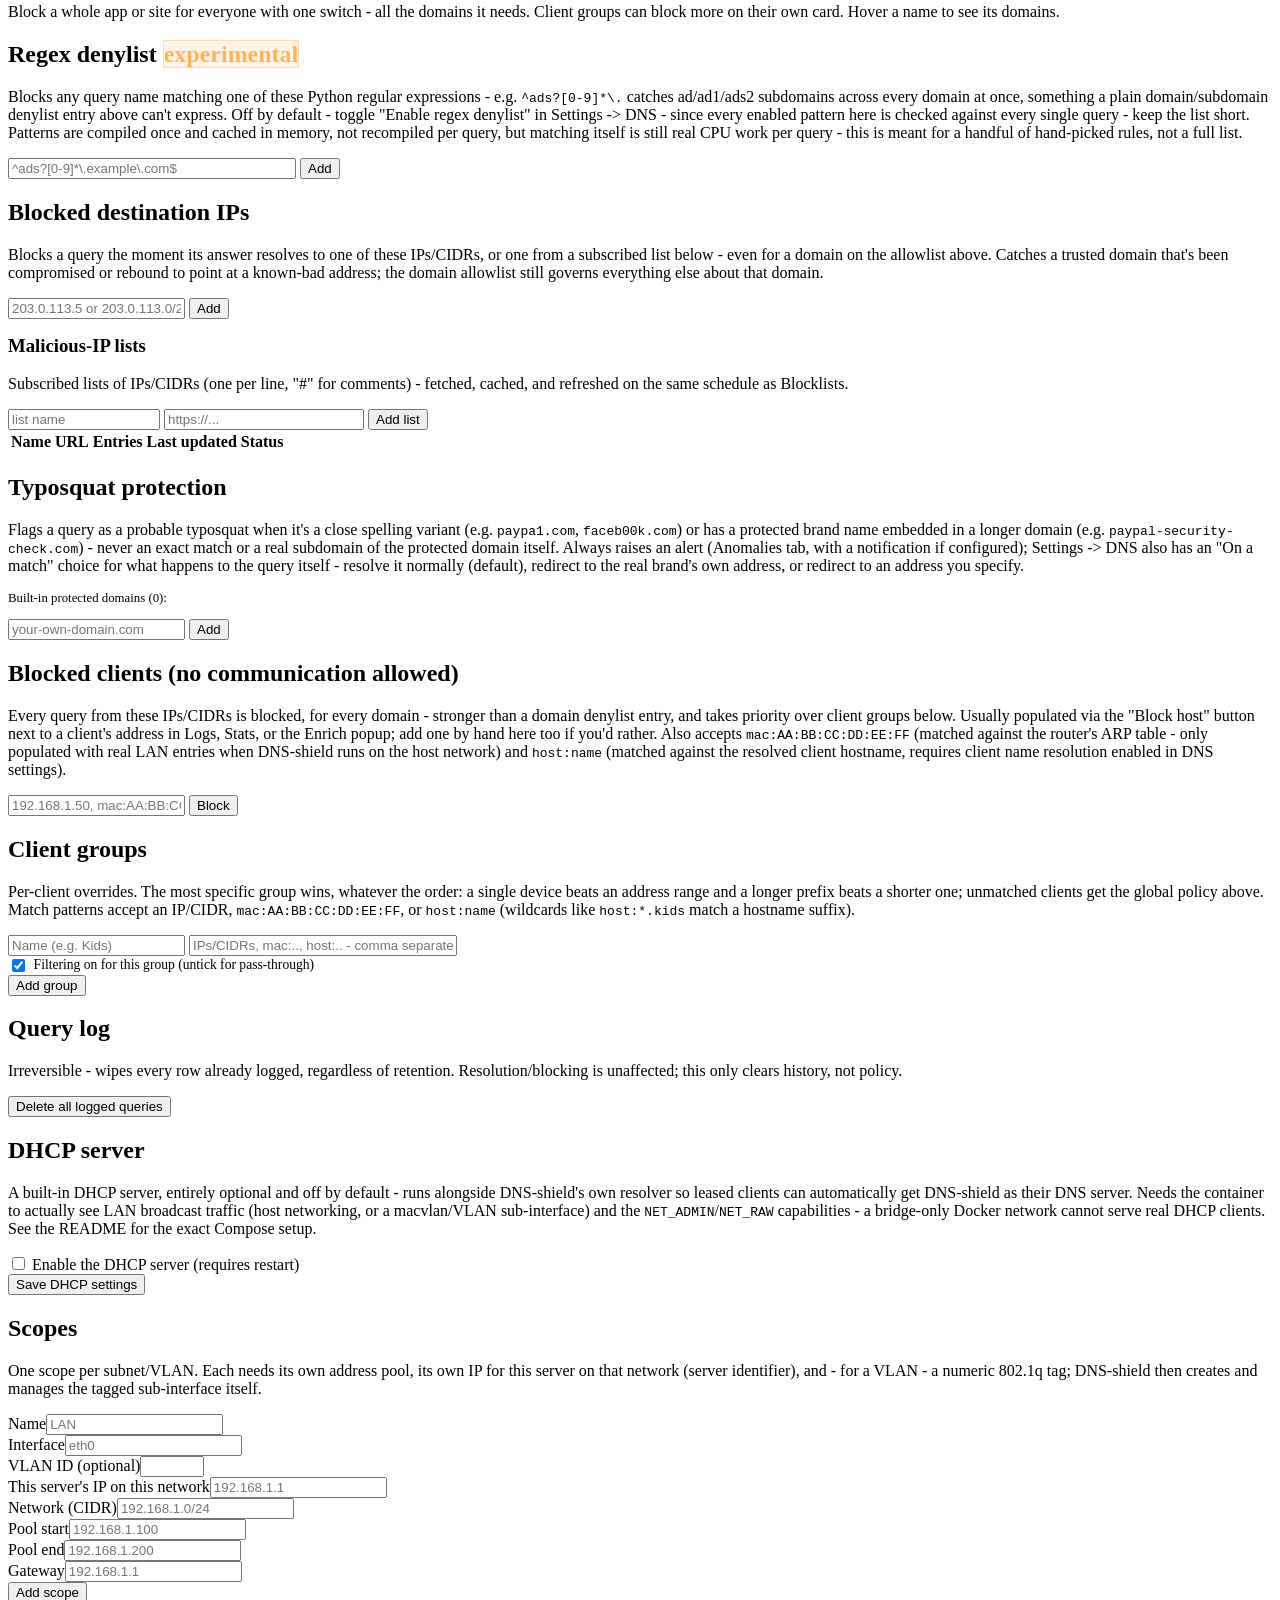
==== commit 61bd90be: "Sync the filtering config from a primary instance A secondary DNS-shield can now copy the filtering " ====
--- a/app/web/static/index.html
+++ b/app/web/static/index.html
@@ -402,6 +402,25 @@
         <thead><tr><th data-i18n="col.time">Time</th><th data-i18n="history.who">Changed by</th><th data-i18n="history.sections">Sections</th><th></th></tr></thead>
         <tbody id="config-history-rows"></tbody>
       </table>
+    </section>
+
+    <section>
+      <h2 data-i18n="sync.title">Sync from a primary</h2>
+      <p class="muted" data-i18n="sync.hint">Turn this instance into a secondary: it copies blocklists, allow/deny rules, blocked services, client groups, DNS rewrites and DNS settings from the primary at a regular interval. Make changes on the primary; the synced sections here get overwritten. Accounts, single sign-on, the web UI, DHCP, the reverse proxy and this machine's listen addresses and ports are never copied. On the primary, create an API token for an admin user (Settings, API tokens) and paste it below.</p>
+      <form id="sync-settings-form">
+        <div class="field checkbox"><input type="checkbox" id="s-sync-enabled"><label for="s-sync-enabled" data-i18n="sync.enabled">Sync this instance from a primary</label></div>
+        <div class="field-grid">
+          <div class="field"><label data-i18n="sync.primary_url">Primary's dashboard URL</label><input type="url" id="s-sync-url" placeholder="https://192.168.1.2:3000"></div>
+          <div class="field"><label data-i18n="sync.token">Admin API token from the primary</label><input type="password" id="s-sync-token" autocomplete="off"></div>
+          <div class="field"><label data-i18n="sync.interval">Interval (seconds)</label><input type="number" min="30" id="s-sync-interval" placeholder="300"></div>
+        </div>
+        <div class="field checkbox"><input type="checkbox" id="s-sync-verify"><label for="s-sync-verify" data-i18n="sync.verify_tls">Verify the primary's TLS certificate (turn off for a self-signed one)</label></div>
+        <div class="btn-row">
+          <button type="submit" data-i18n="common.save">Save</button>
+          <button type="button" class="secondary" id="sync-now-btn" data-i18n="sync.now">Sync now</button>
+        </div>
+      </form>
+      <p class="muted" id="sync-status"></p>
     </section>
   </div>
 
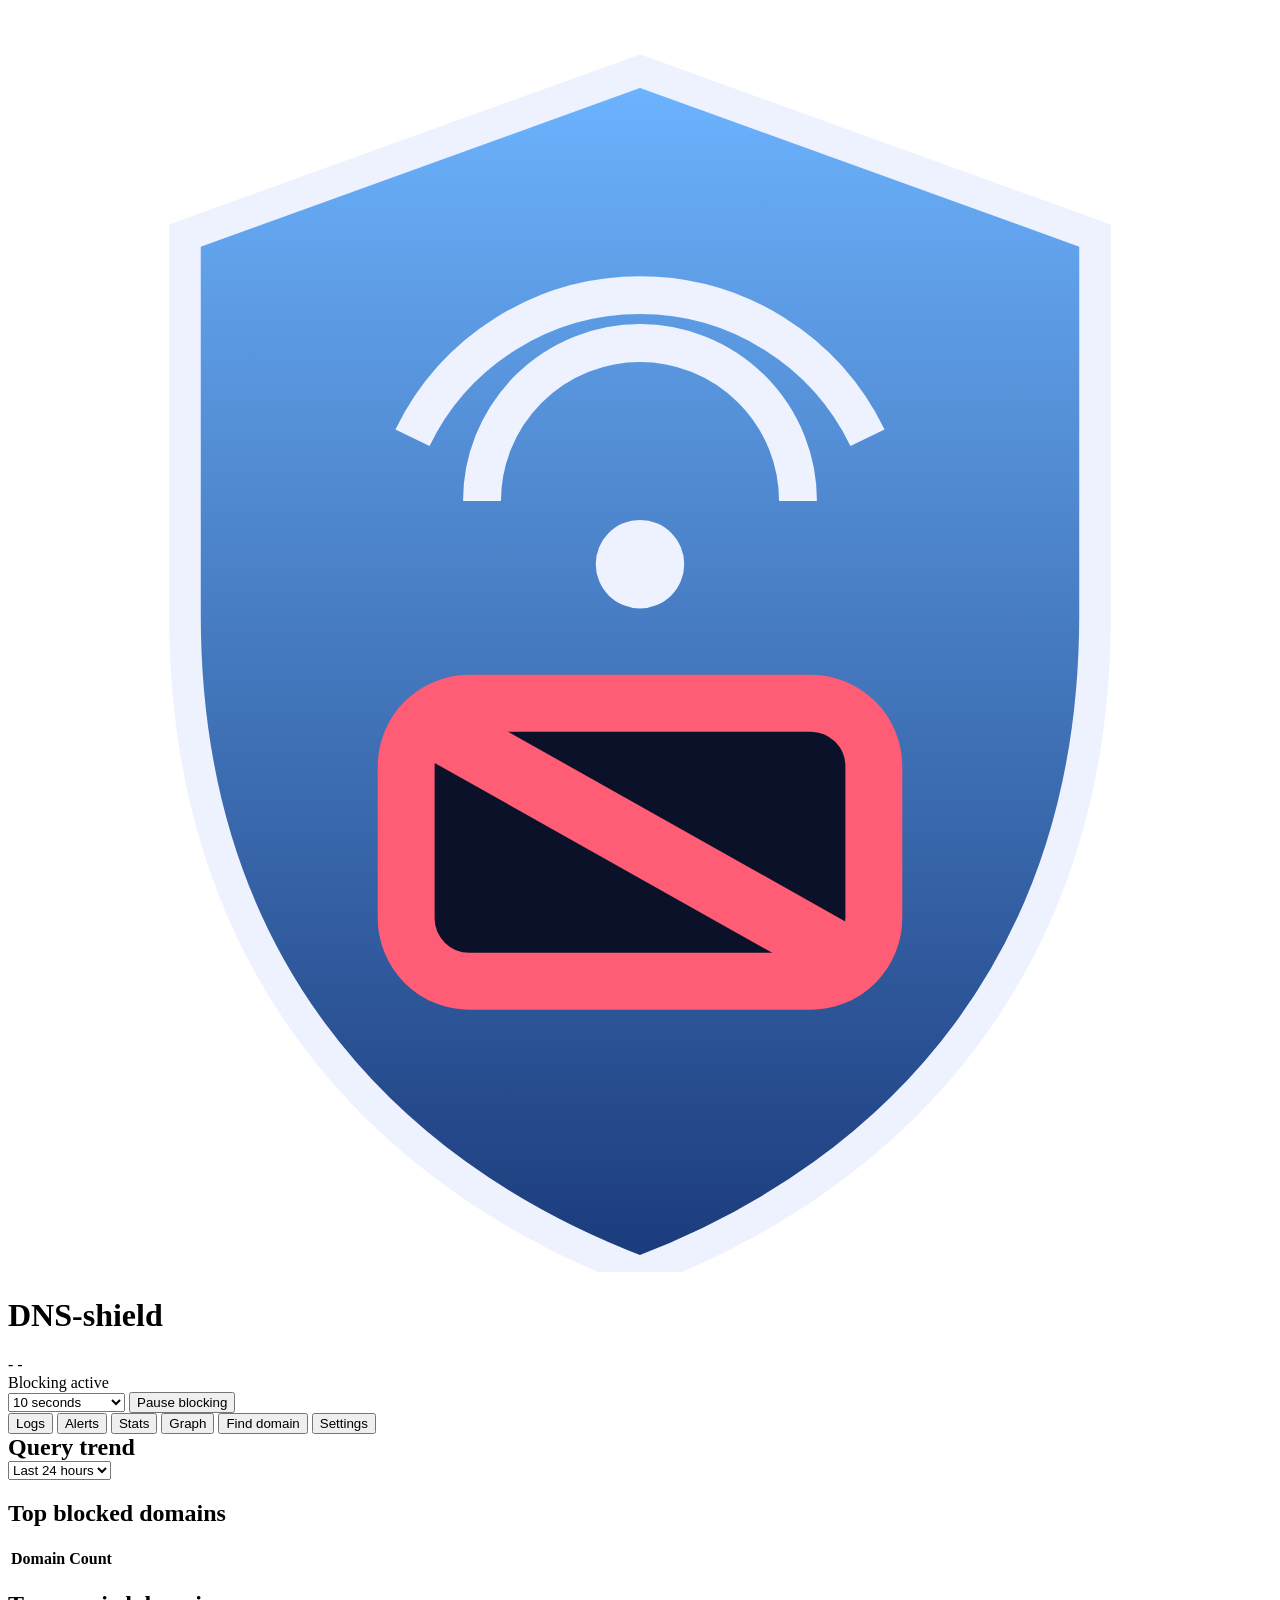
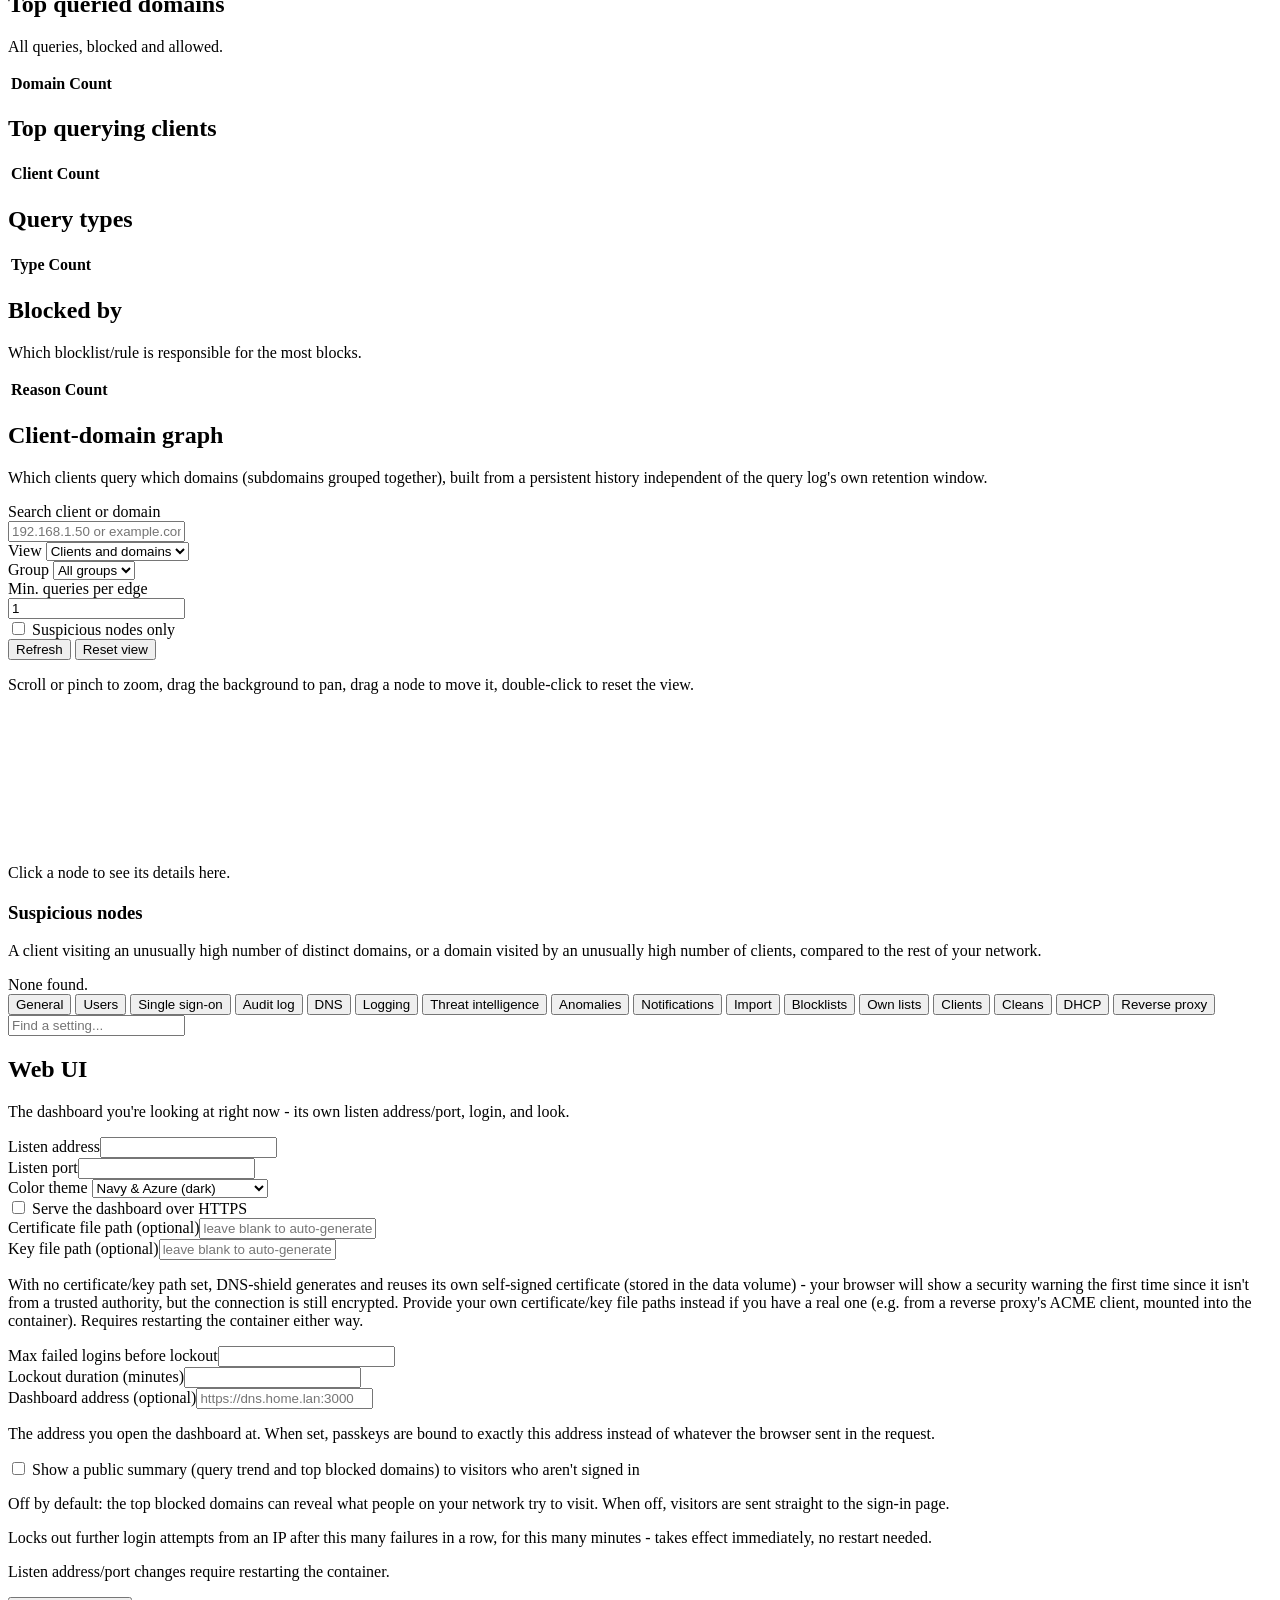
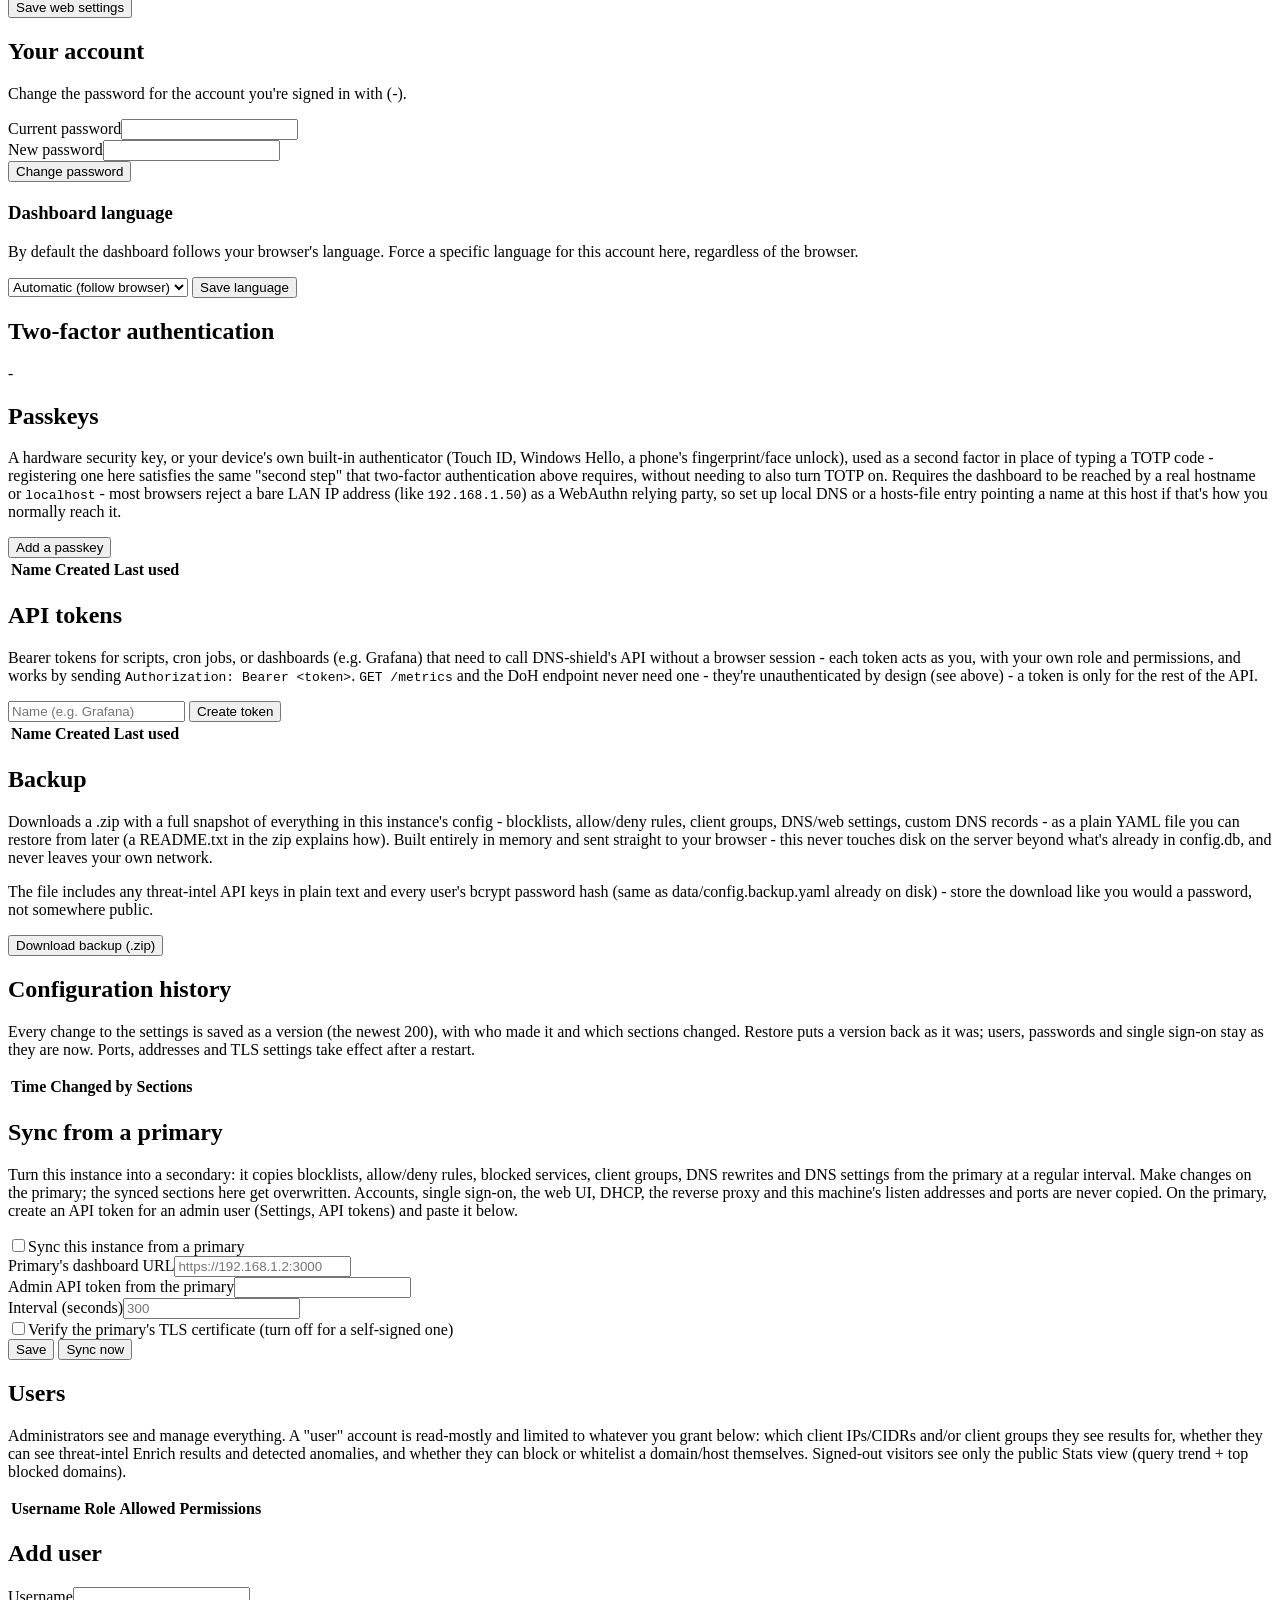
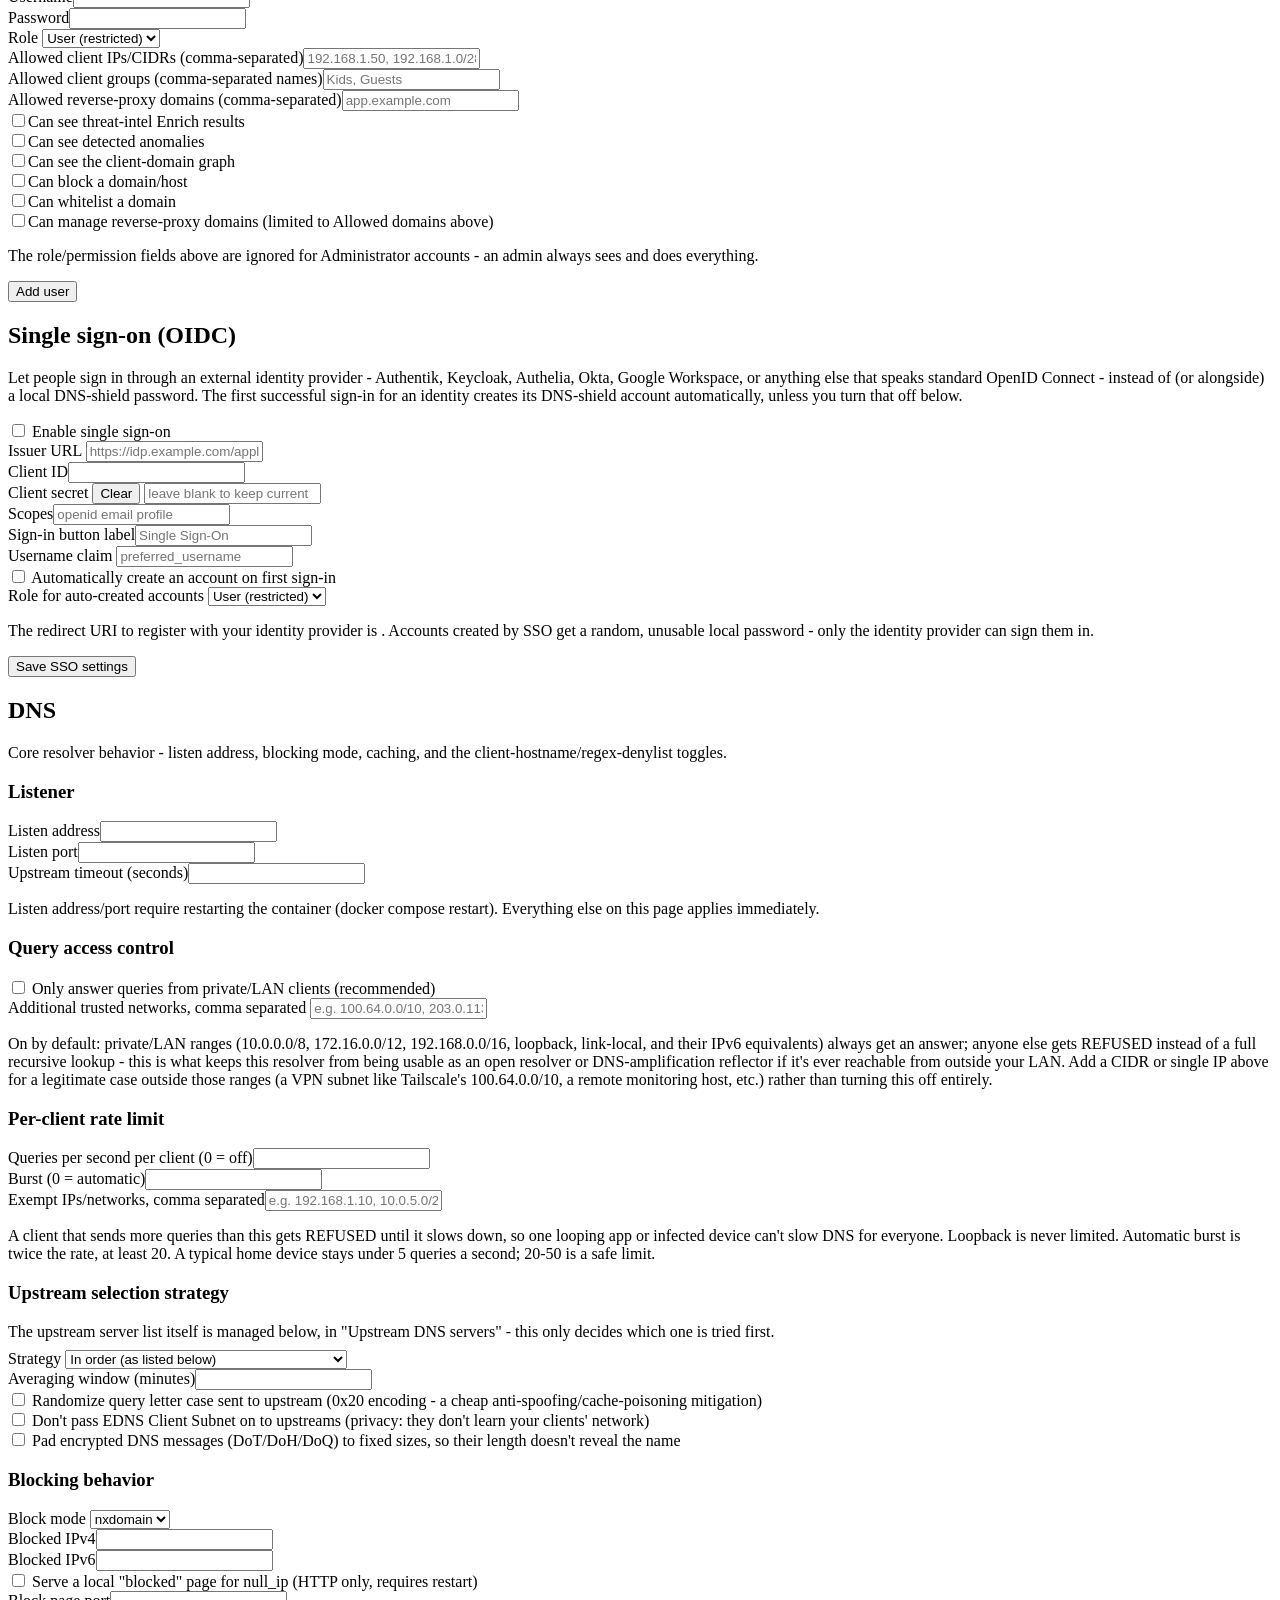
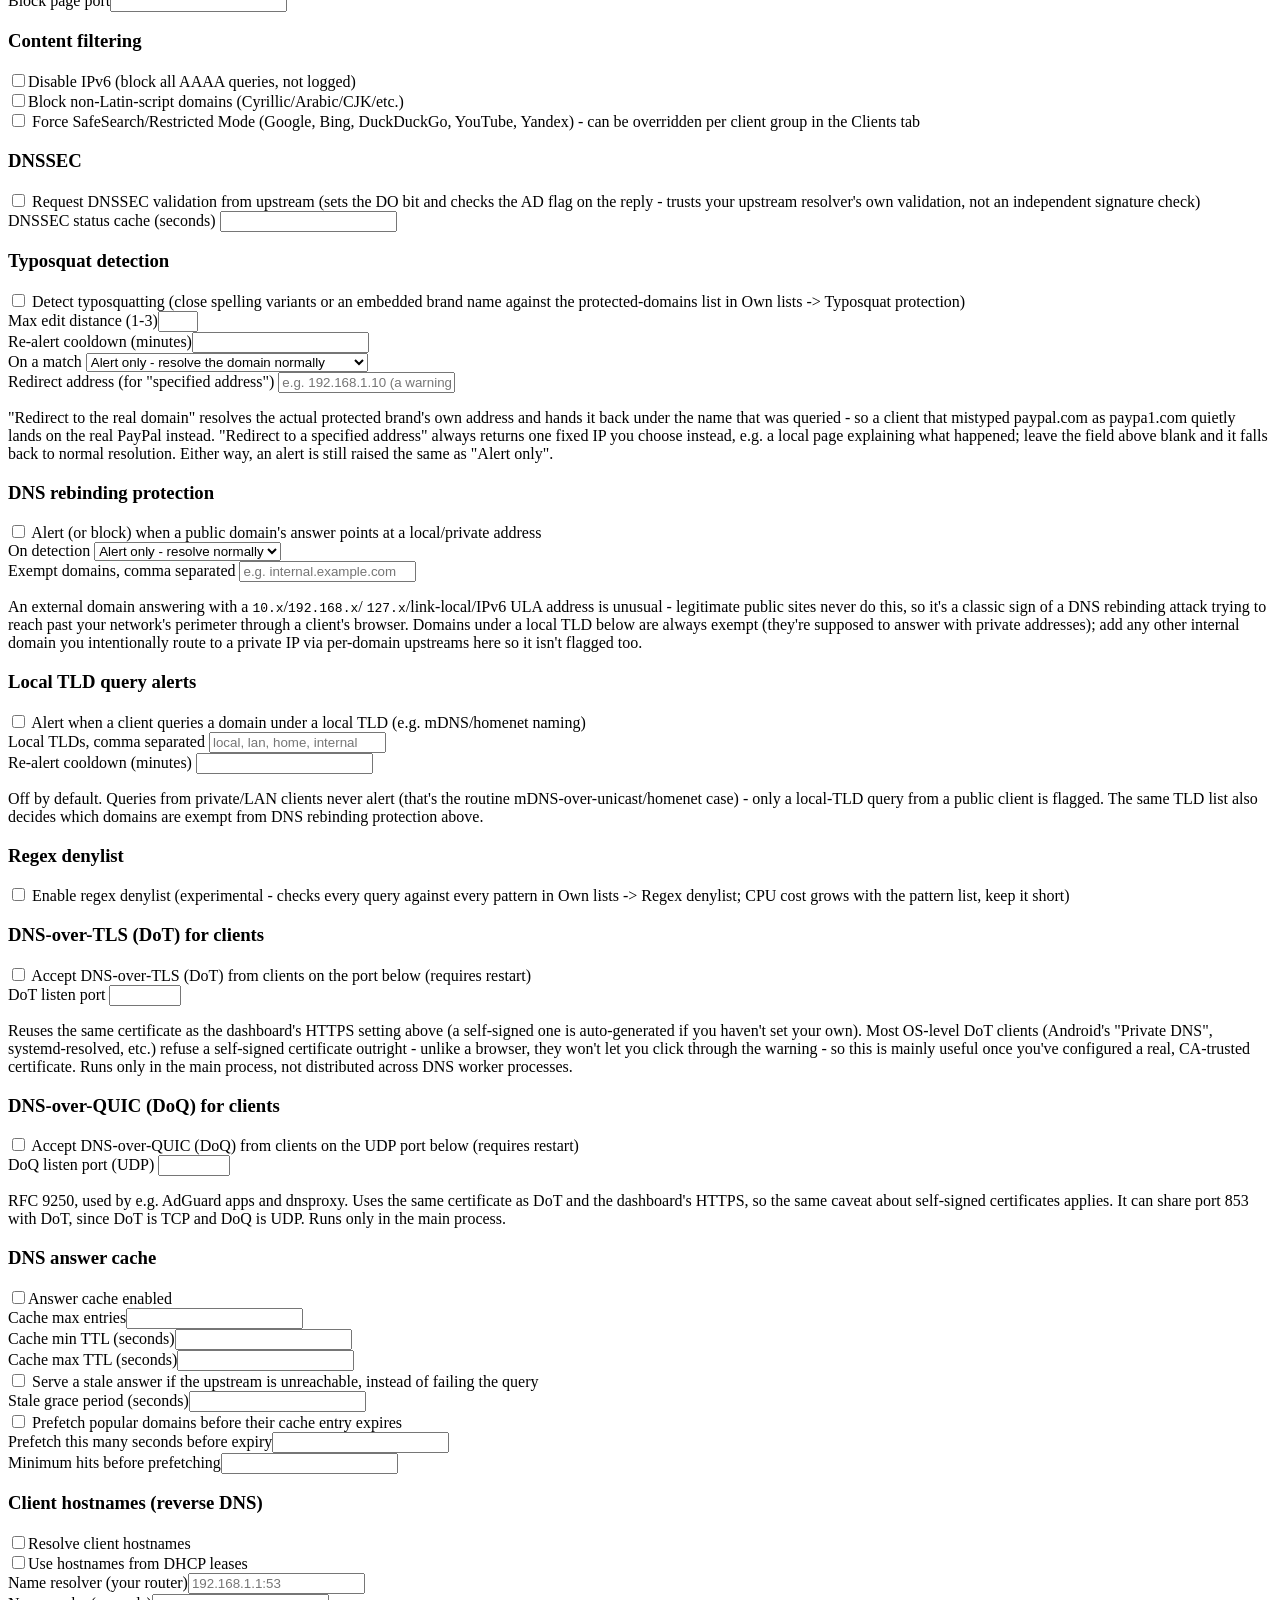
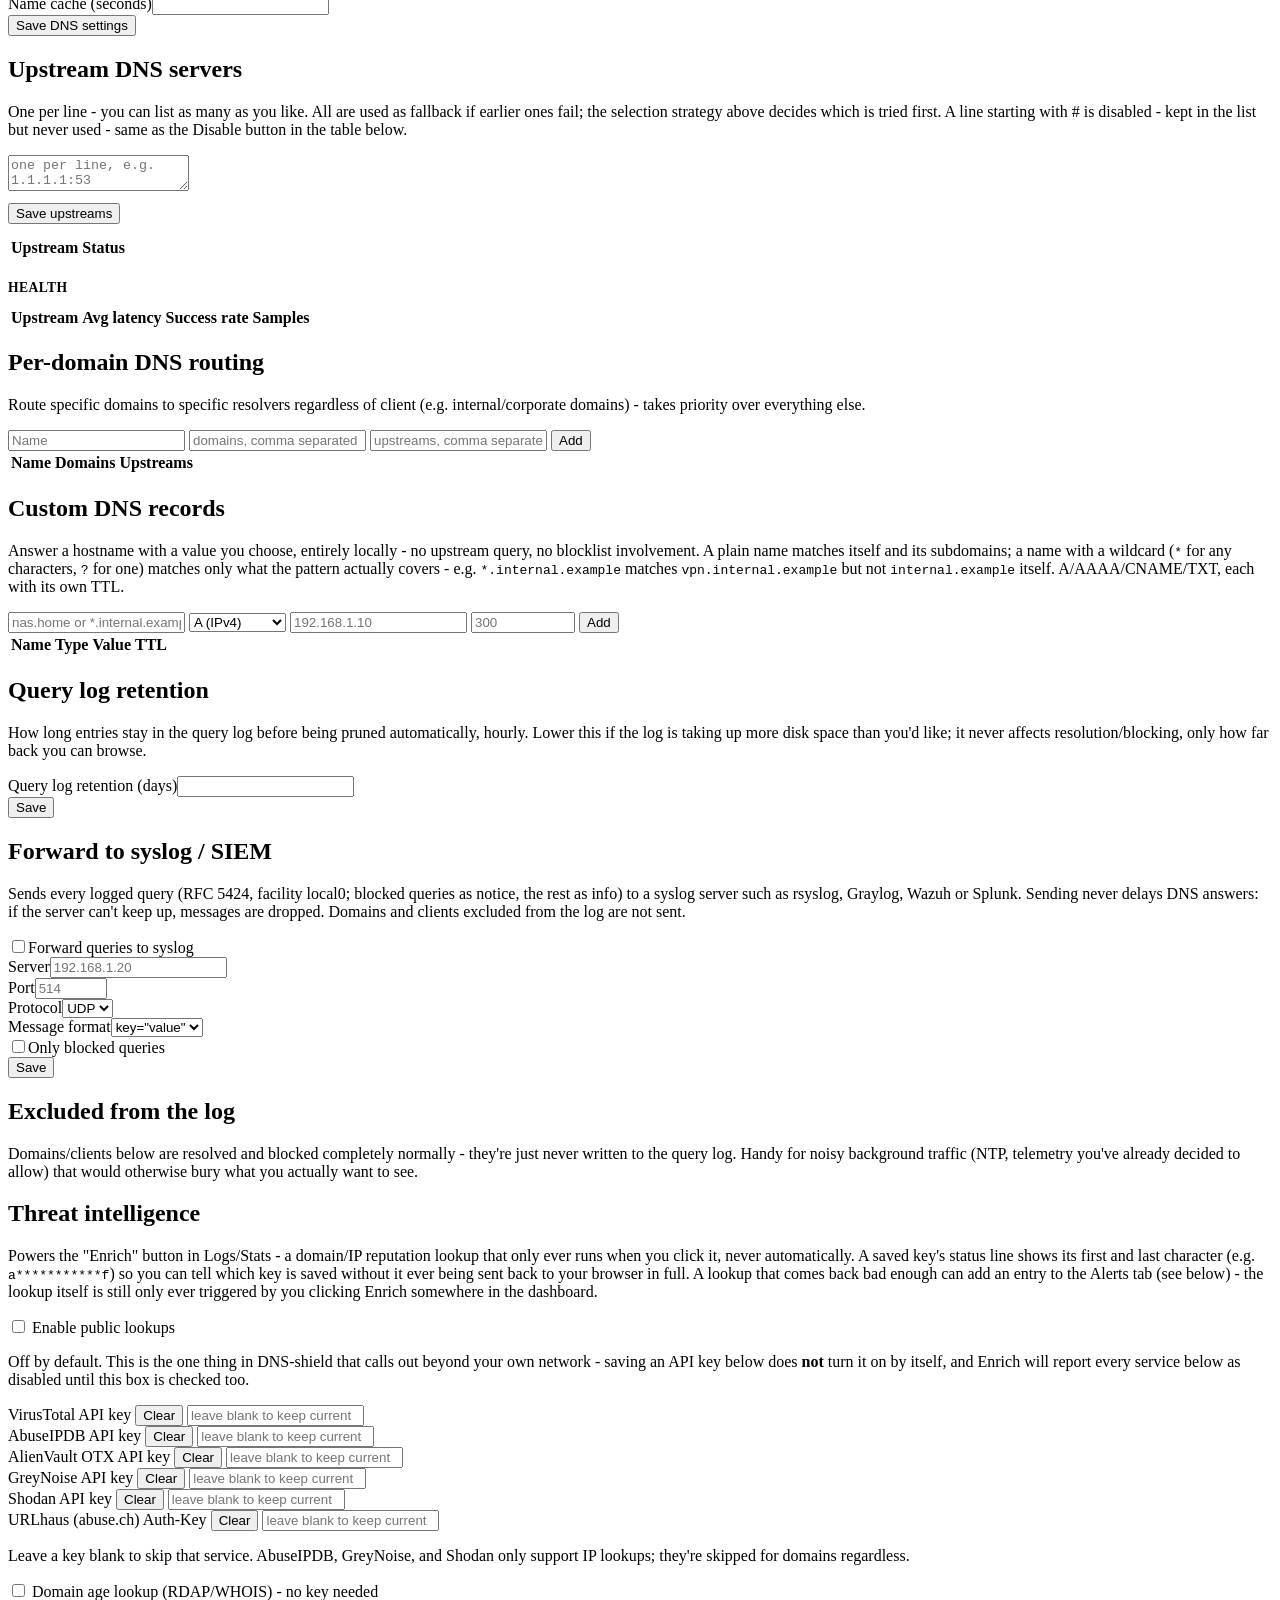
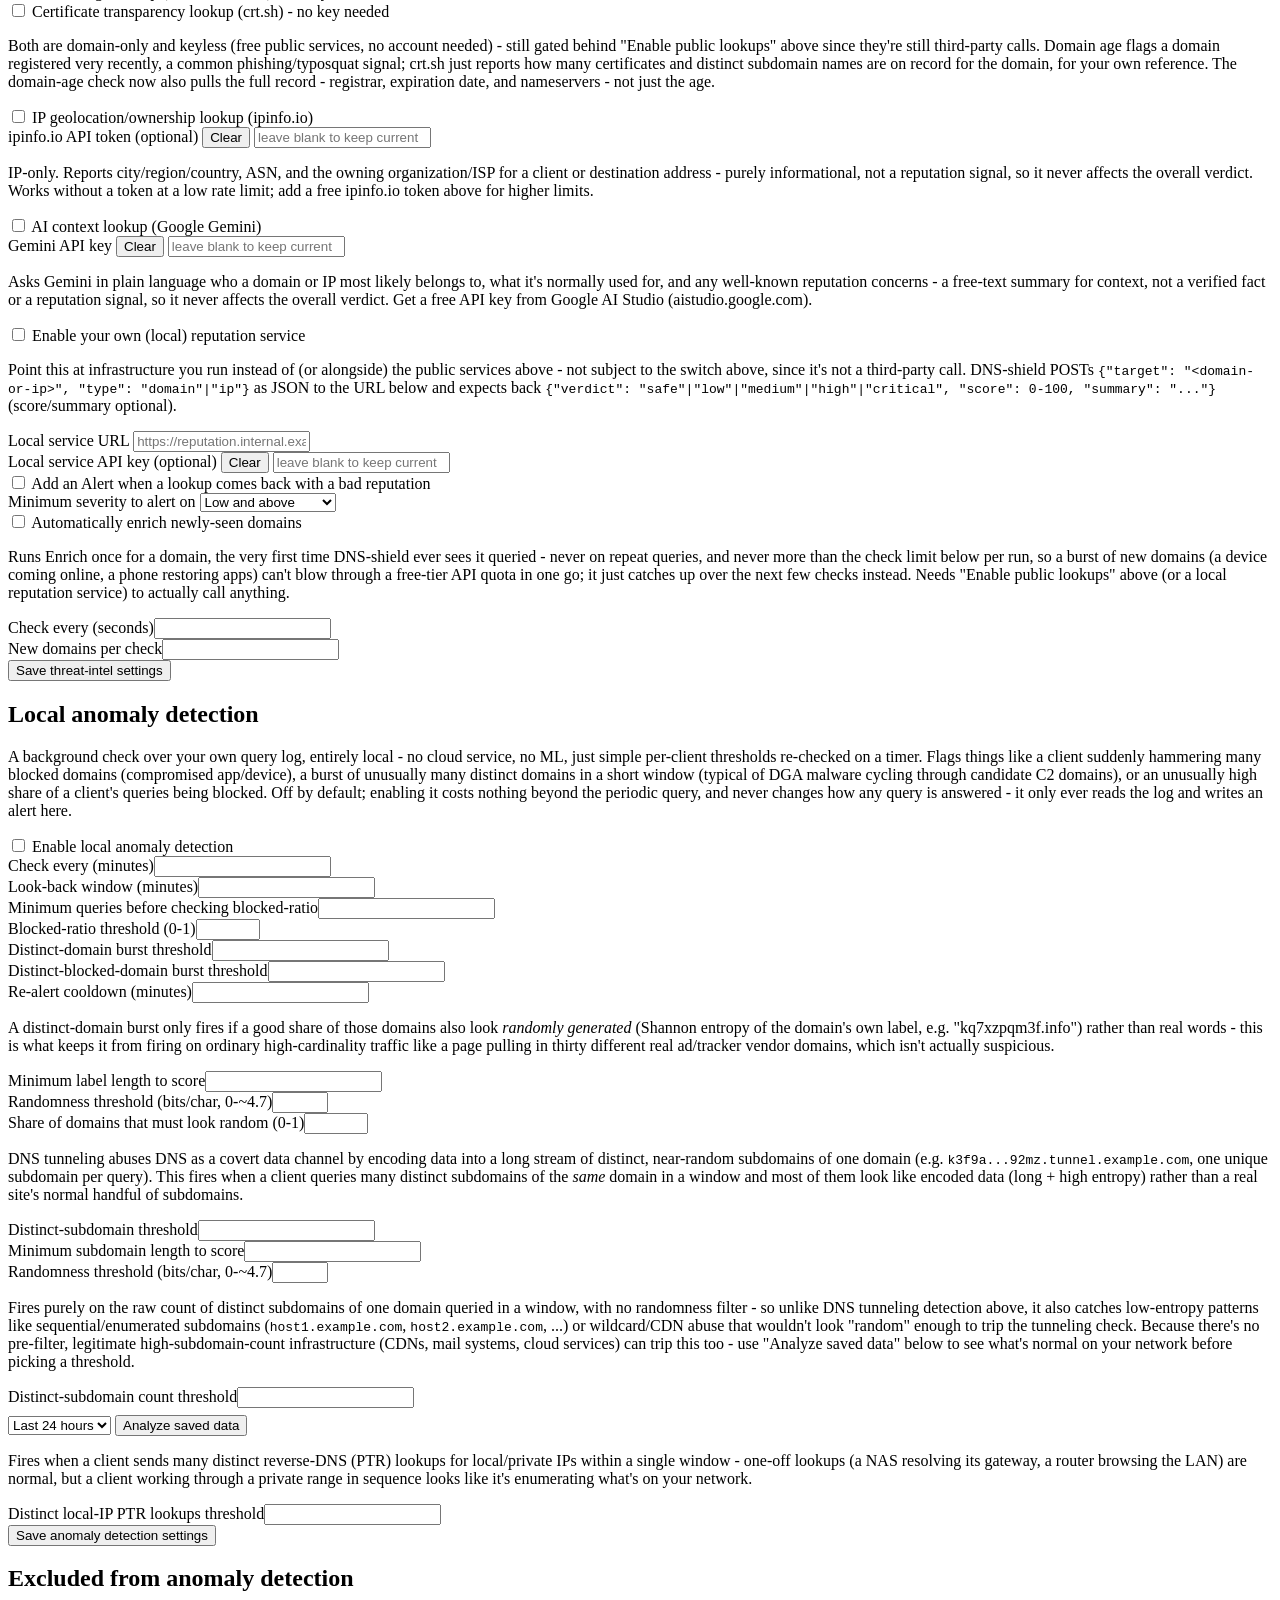
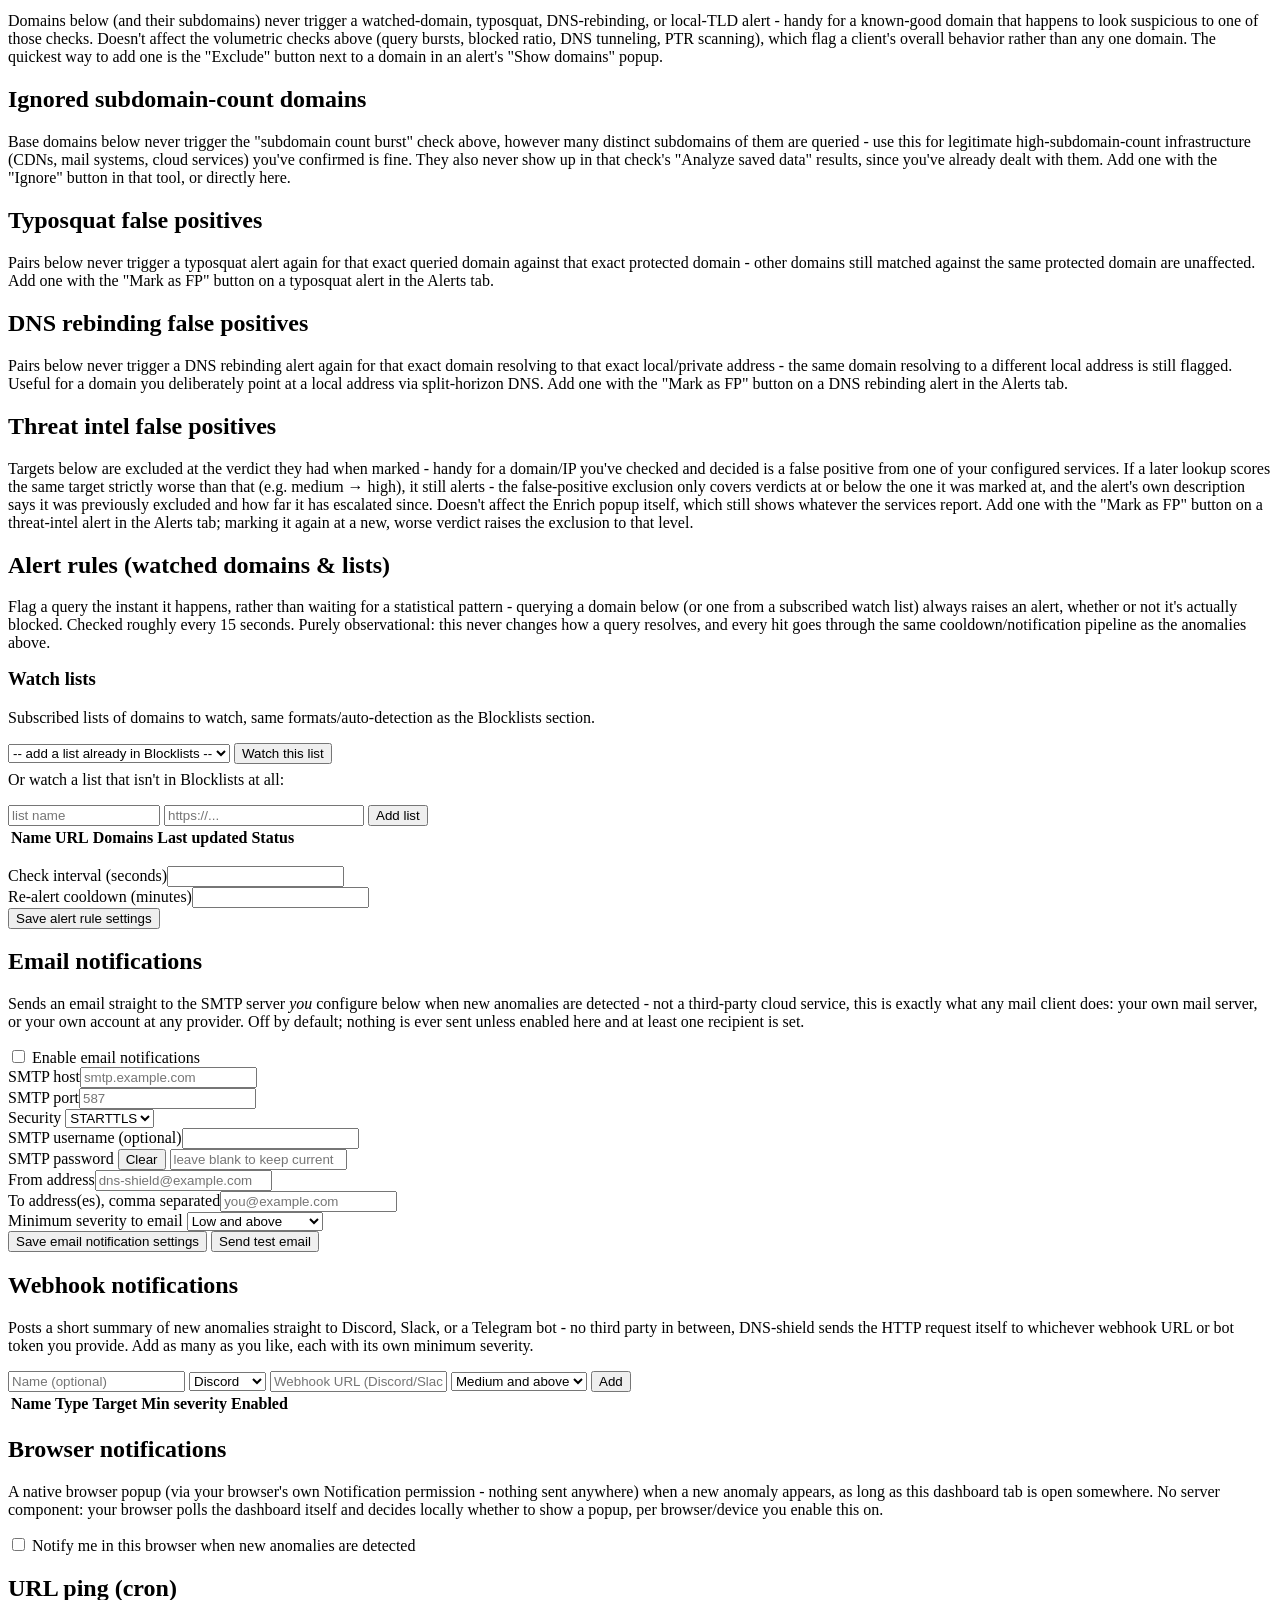
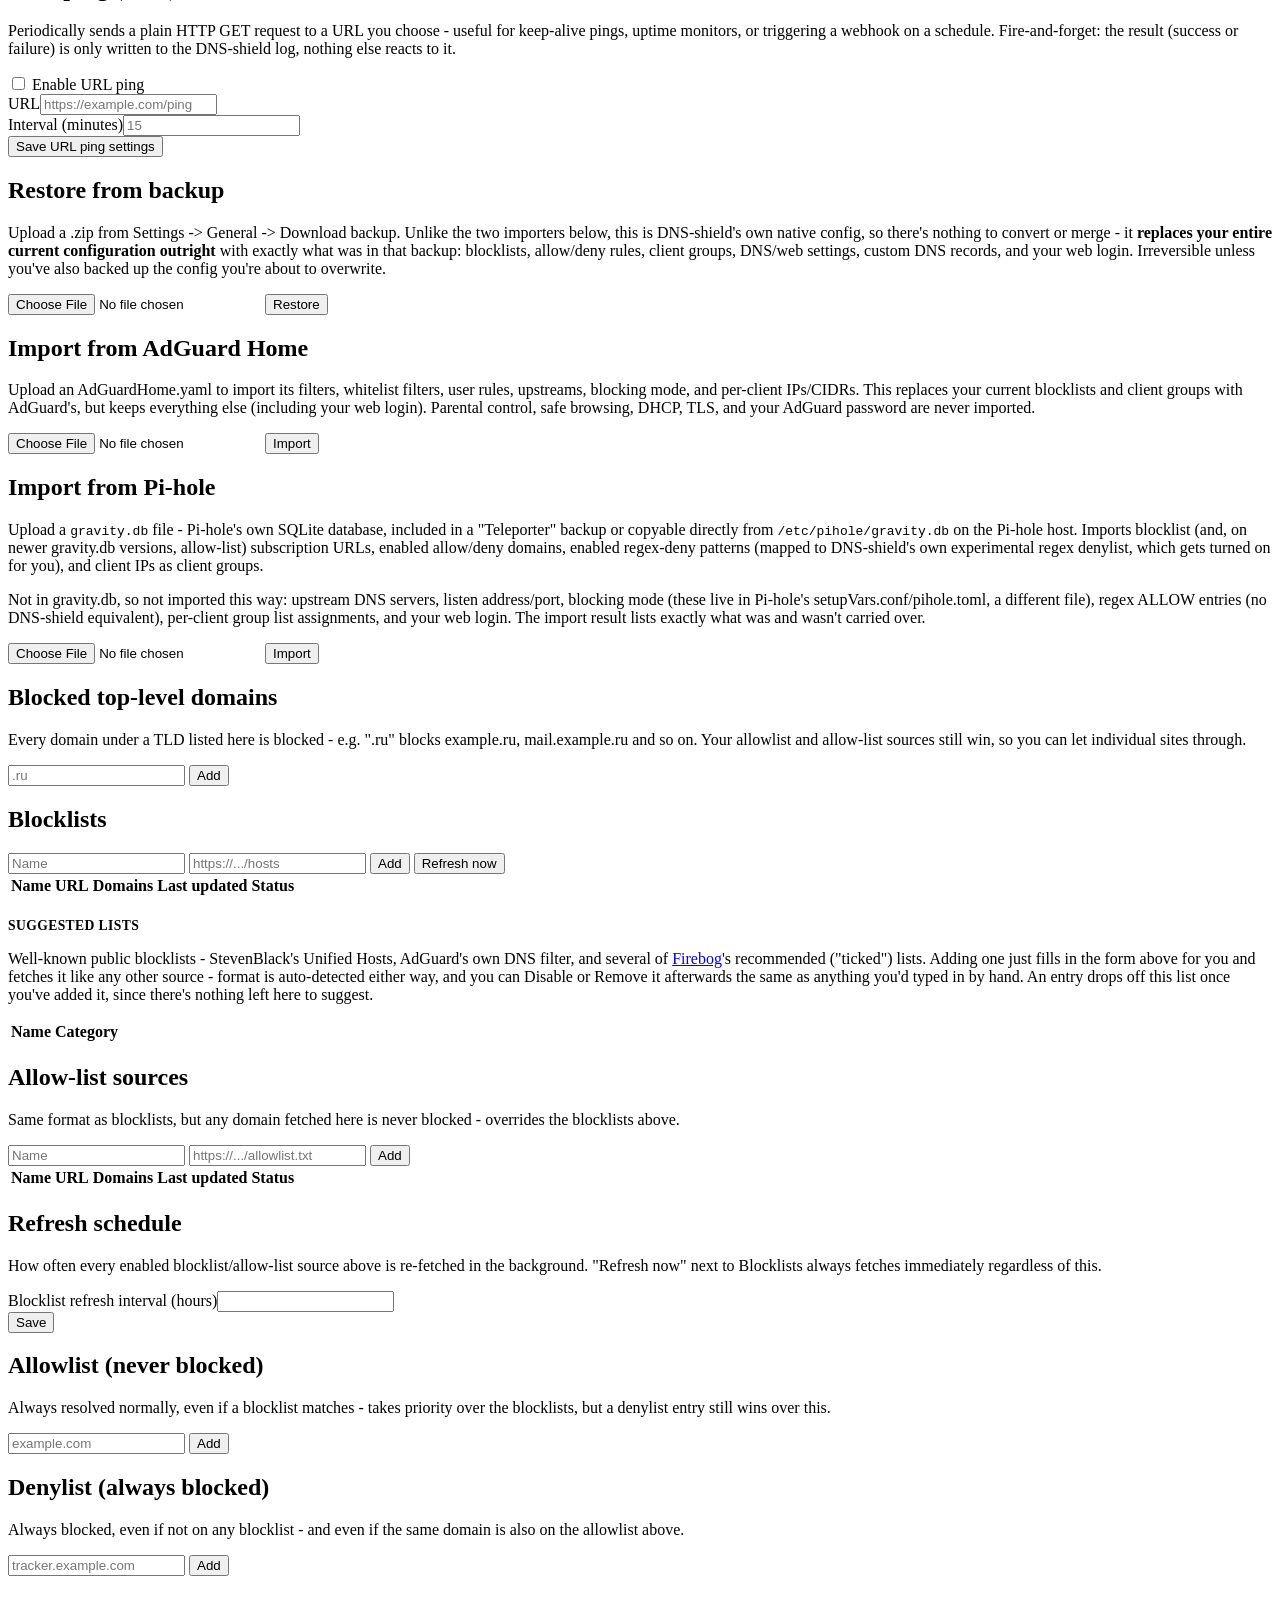
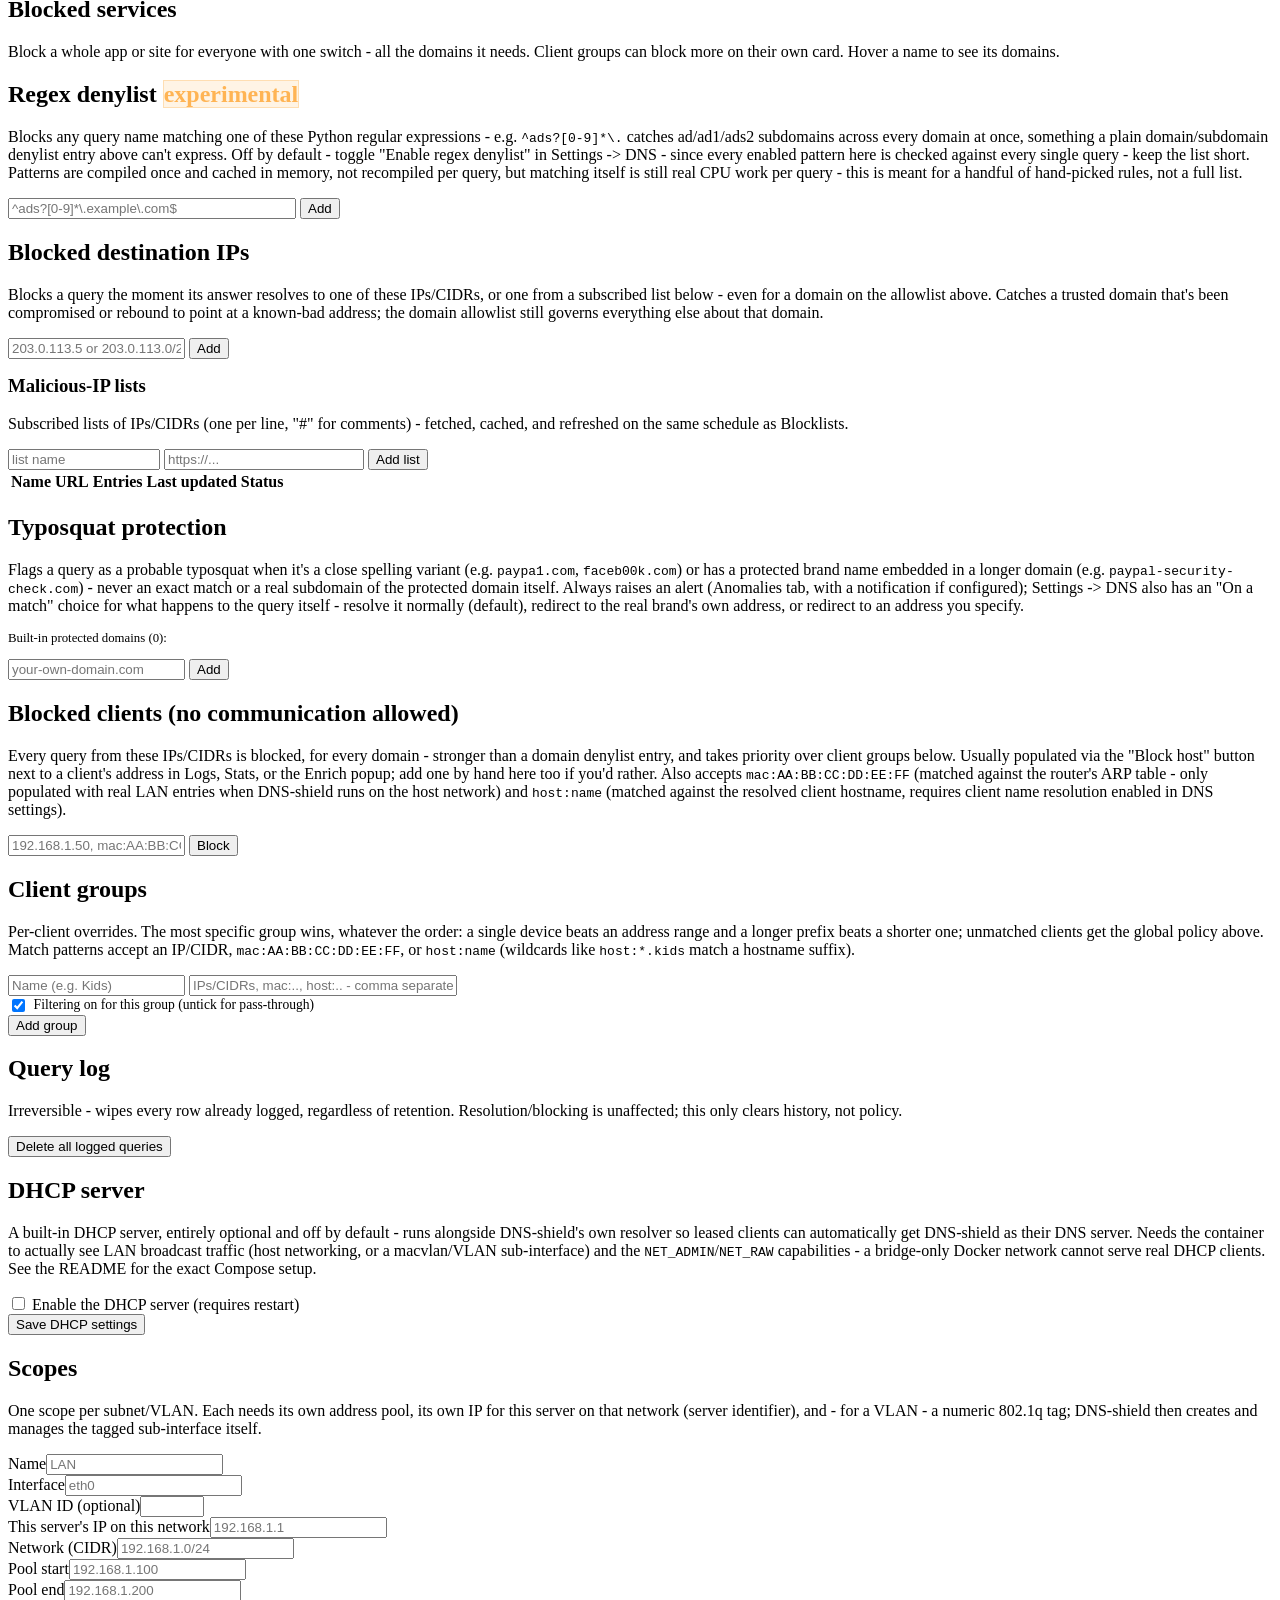
==== commit 033e9bbf: "Strip EDNS Client Subnet upstream and pad encrypted DNS **Upstream queries** - Every upstream query " ====
--- a/app/web/static/index.html
+++ b/app/web/static/index.html
@@ -589,6 +589,14 @@
           <div class="field checkbox">
             <input type="checkbox" id="s-dns-case-randomization-enabled">
             <label for="s-dns-case-randomization-enabled" data-i18n="dns.case_randomization">Randomize query letter case sent to upstream (0x20 encoding - a cheap anti-spoofing/cache-poisoning mitigation)</label>
+          </div>
+          <div class="field checkbox">
+            <input type="checkbox" id="s-dns-strip-ecs">
+            <label for="s-dns-strip-ecs" data-i18n="dns.strip_ecs">Don't pass EDNS Client Subnet on to upstreams (privacy: they don't learn your clients' network)</label>
+          </div>
+          <div class="field checkbox">
+            <input type="checkbox" id="s-dns-edns-padding">
+            <label for="s-dns-edns-padding" data-i18n="dns.edns_padding">Pad encrypted DNS messages (DoT/DoH/DoQ) to fixed sizes, so their length doesn't reveal the name</label>
           </div>
         </div>
 
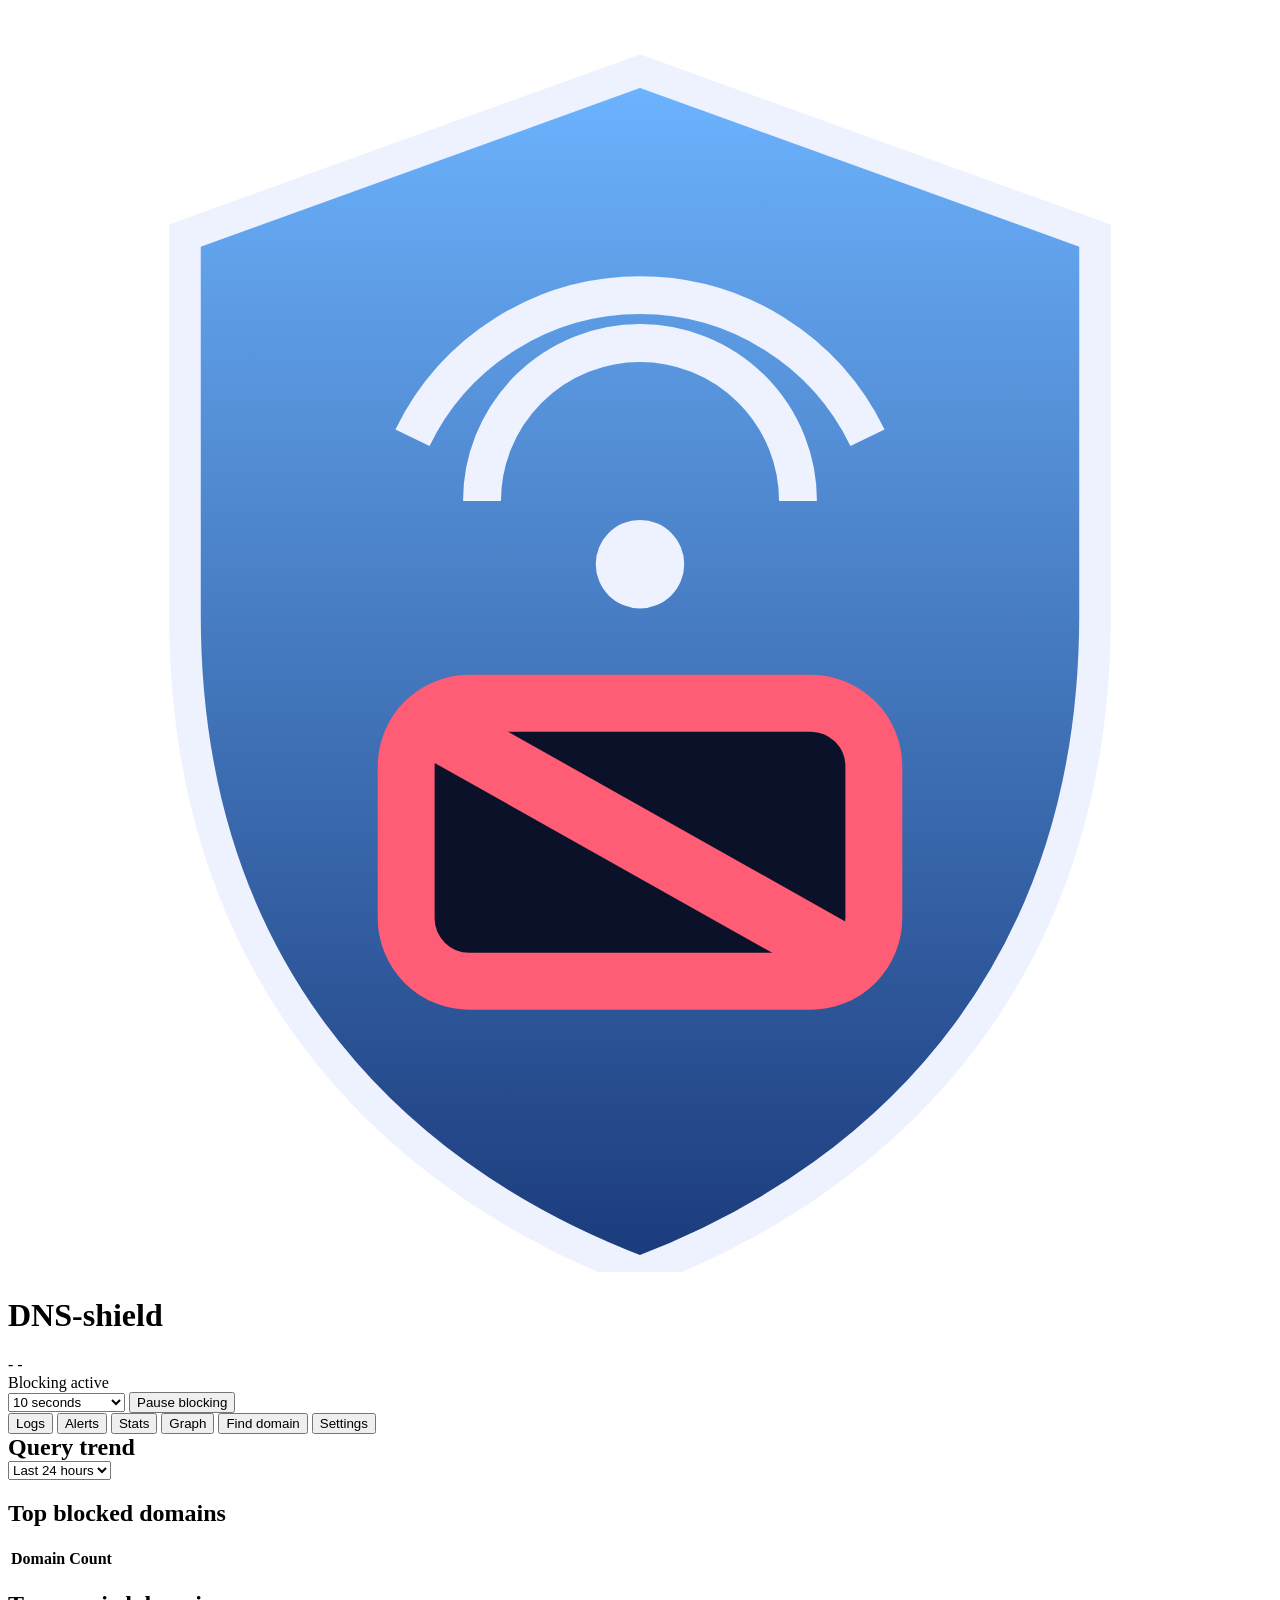
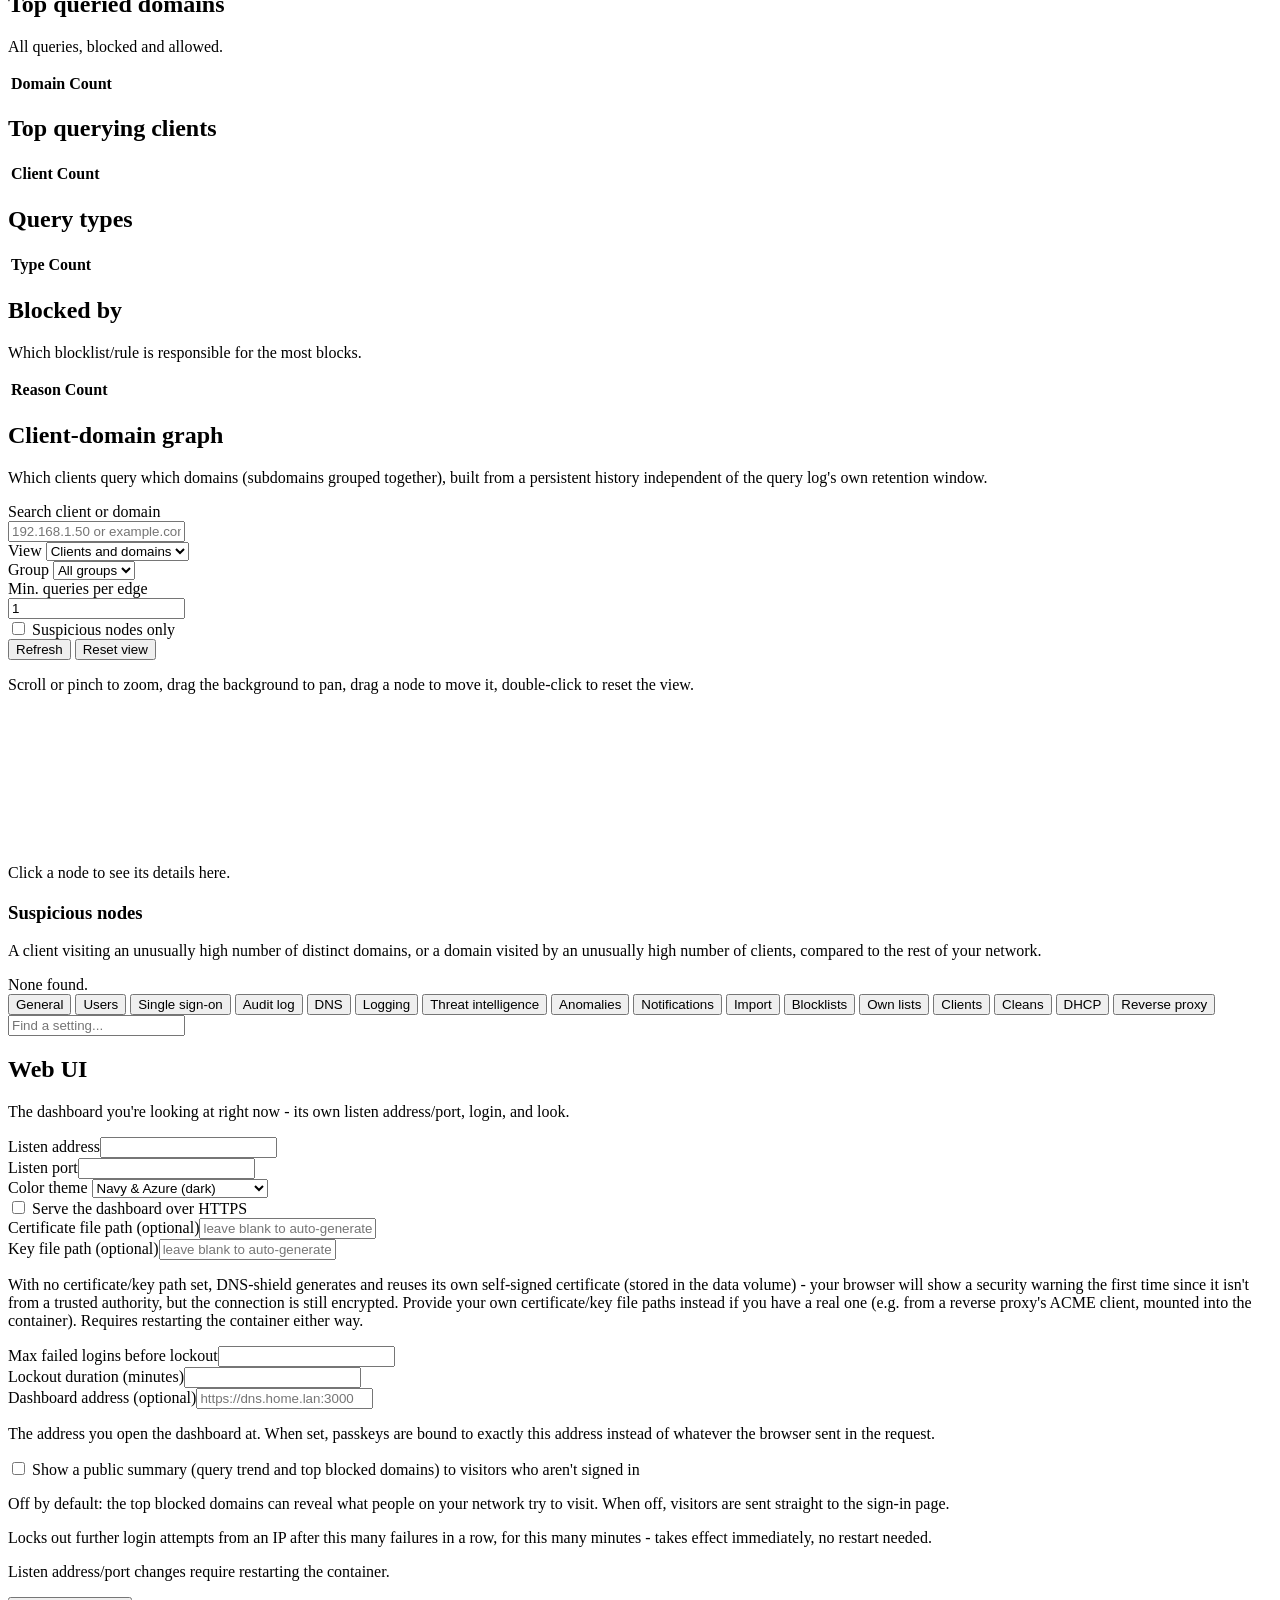
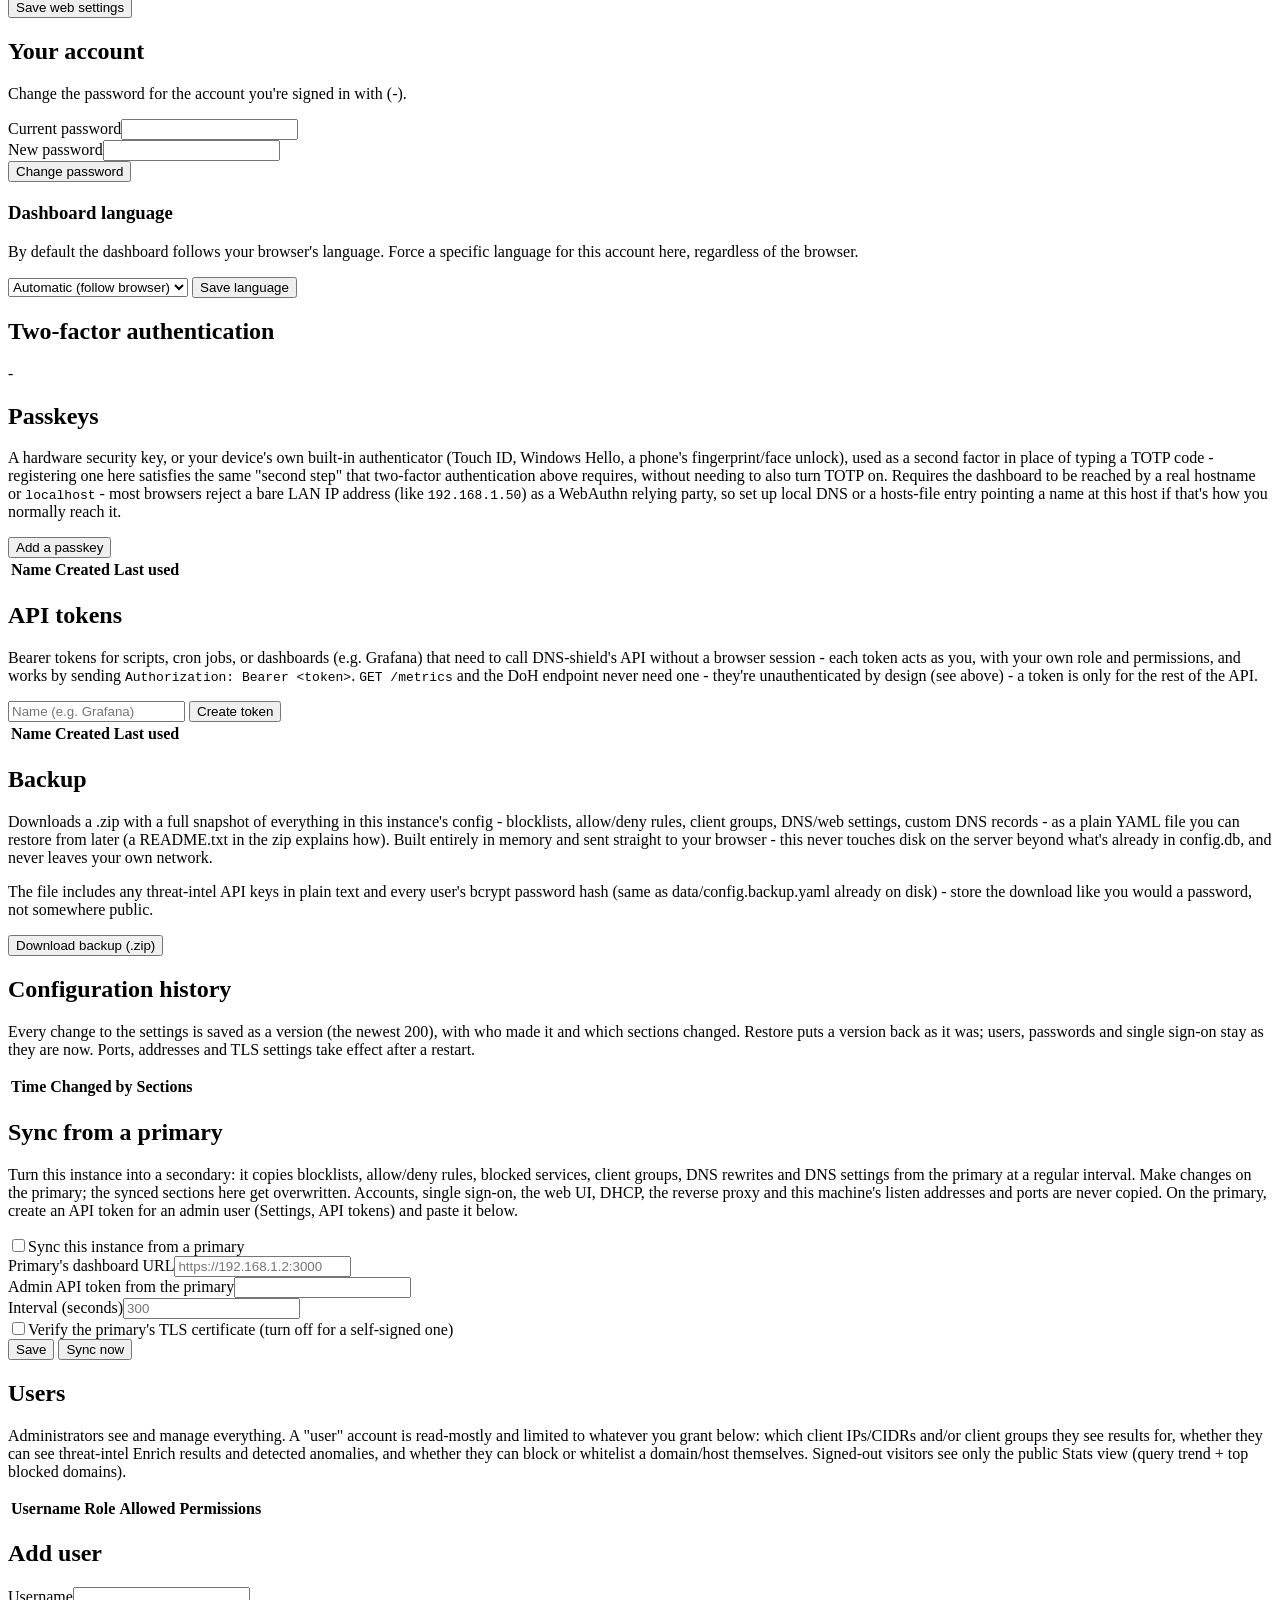
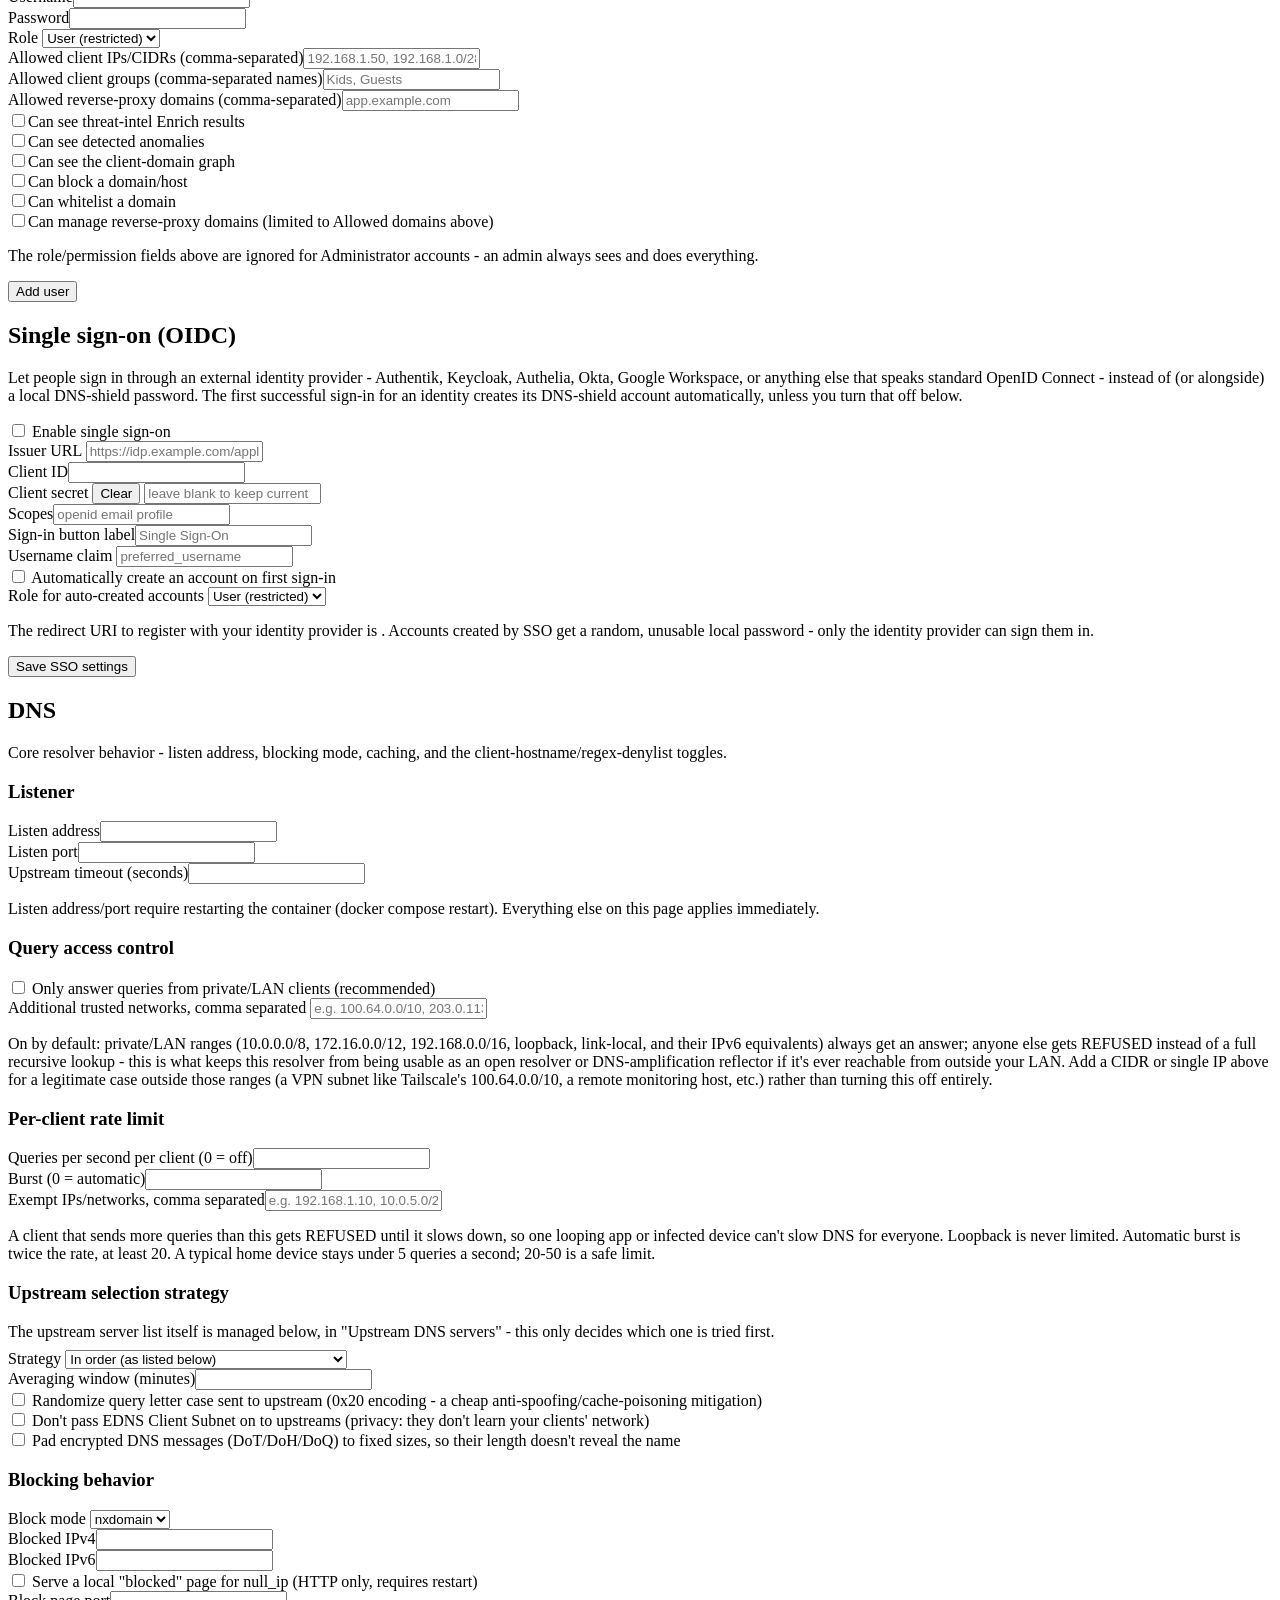
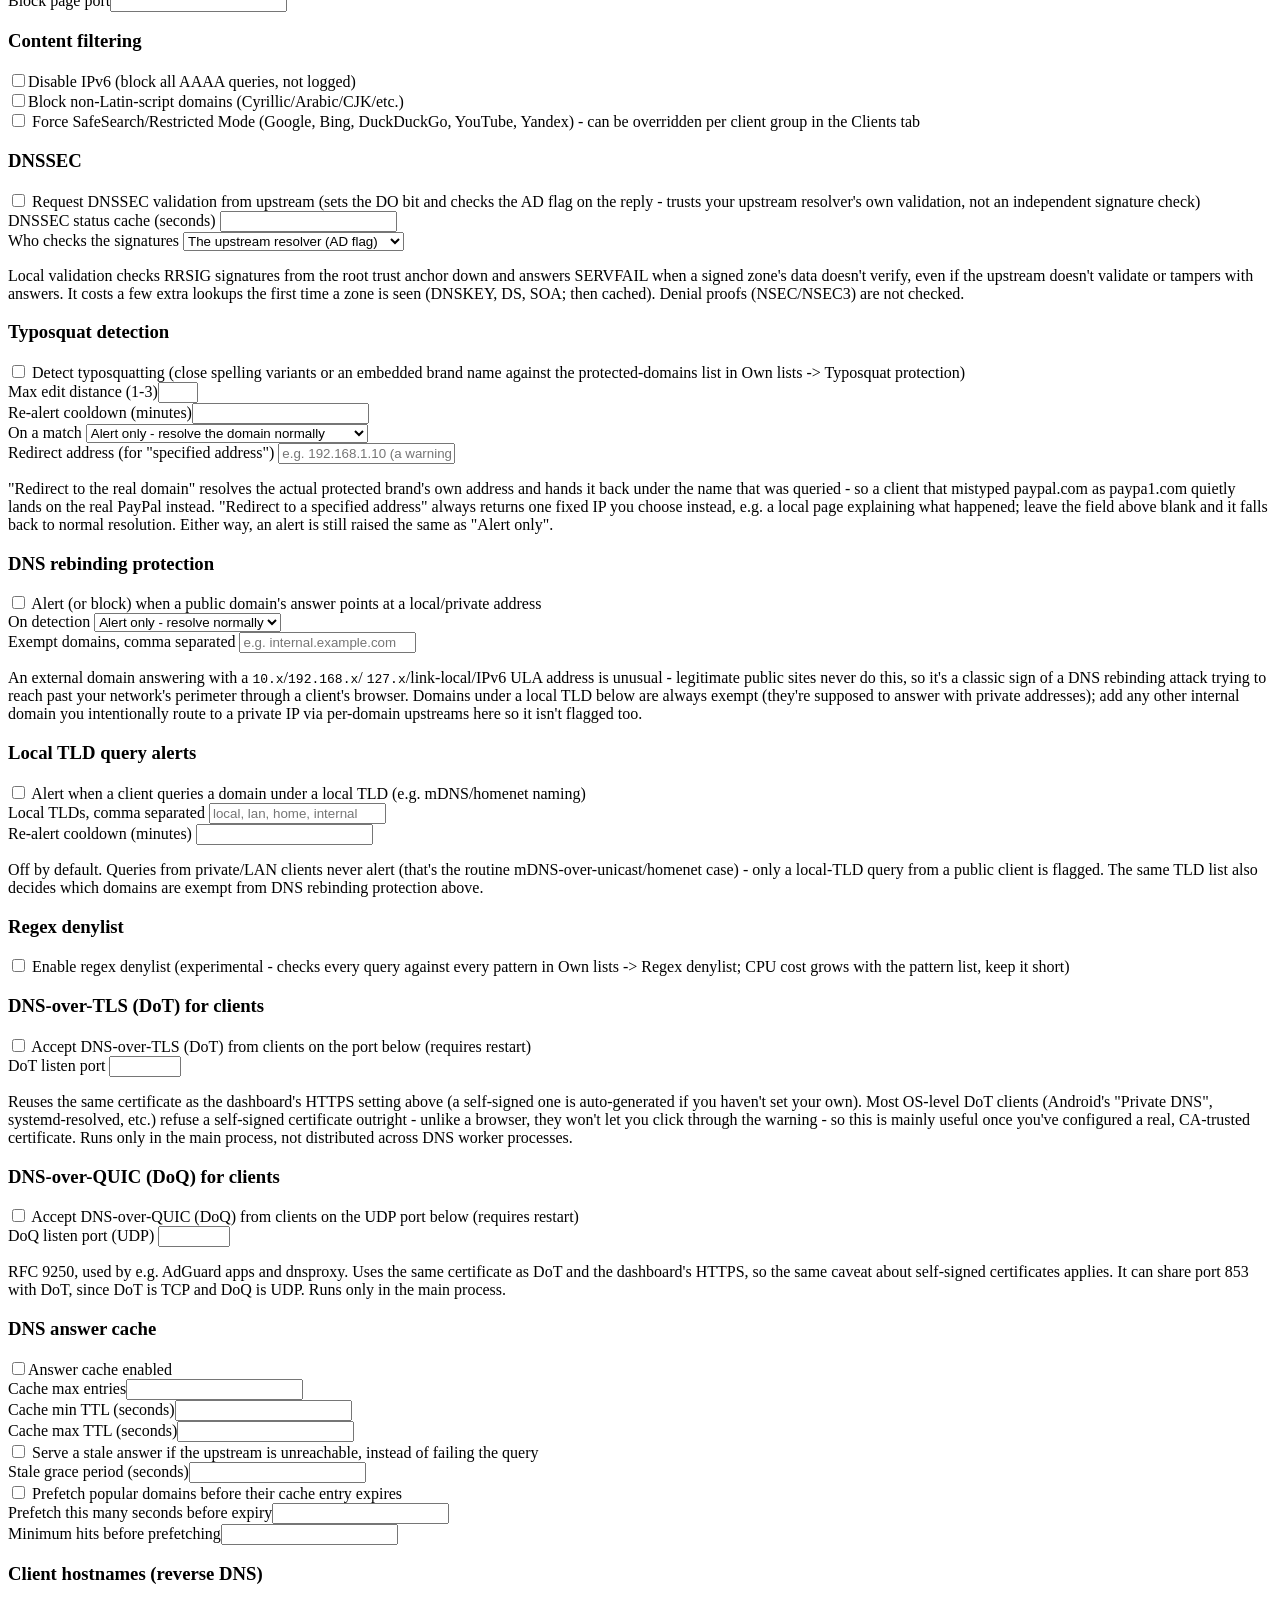
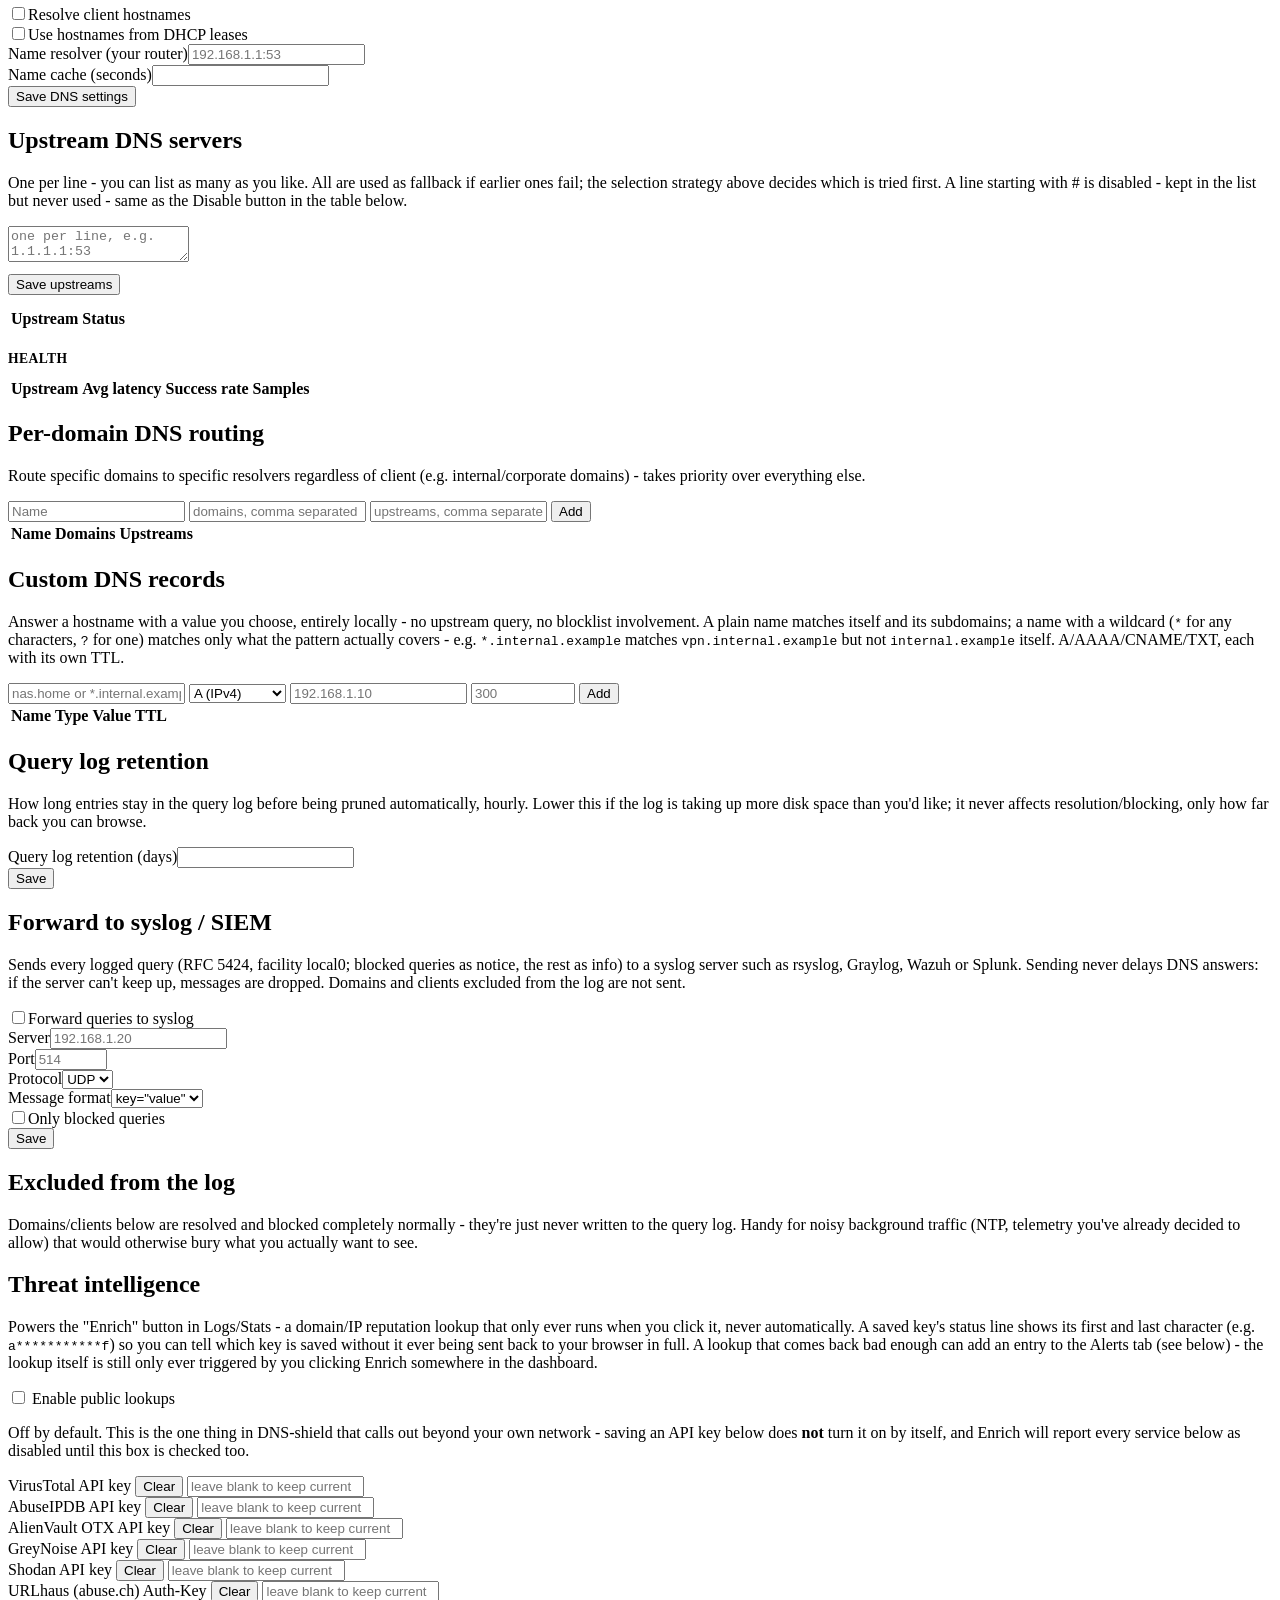
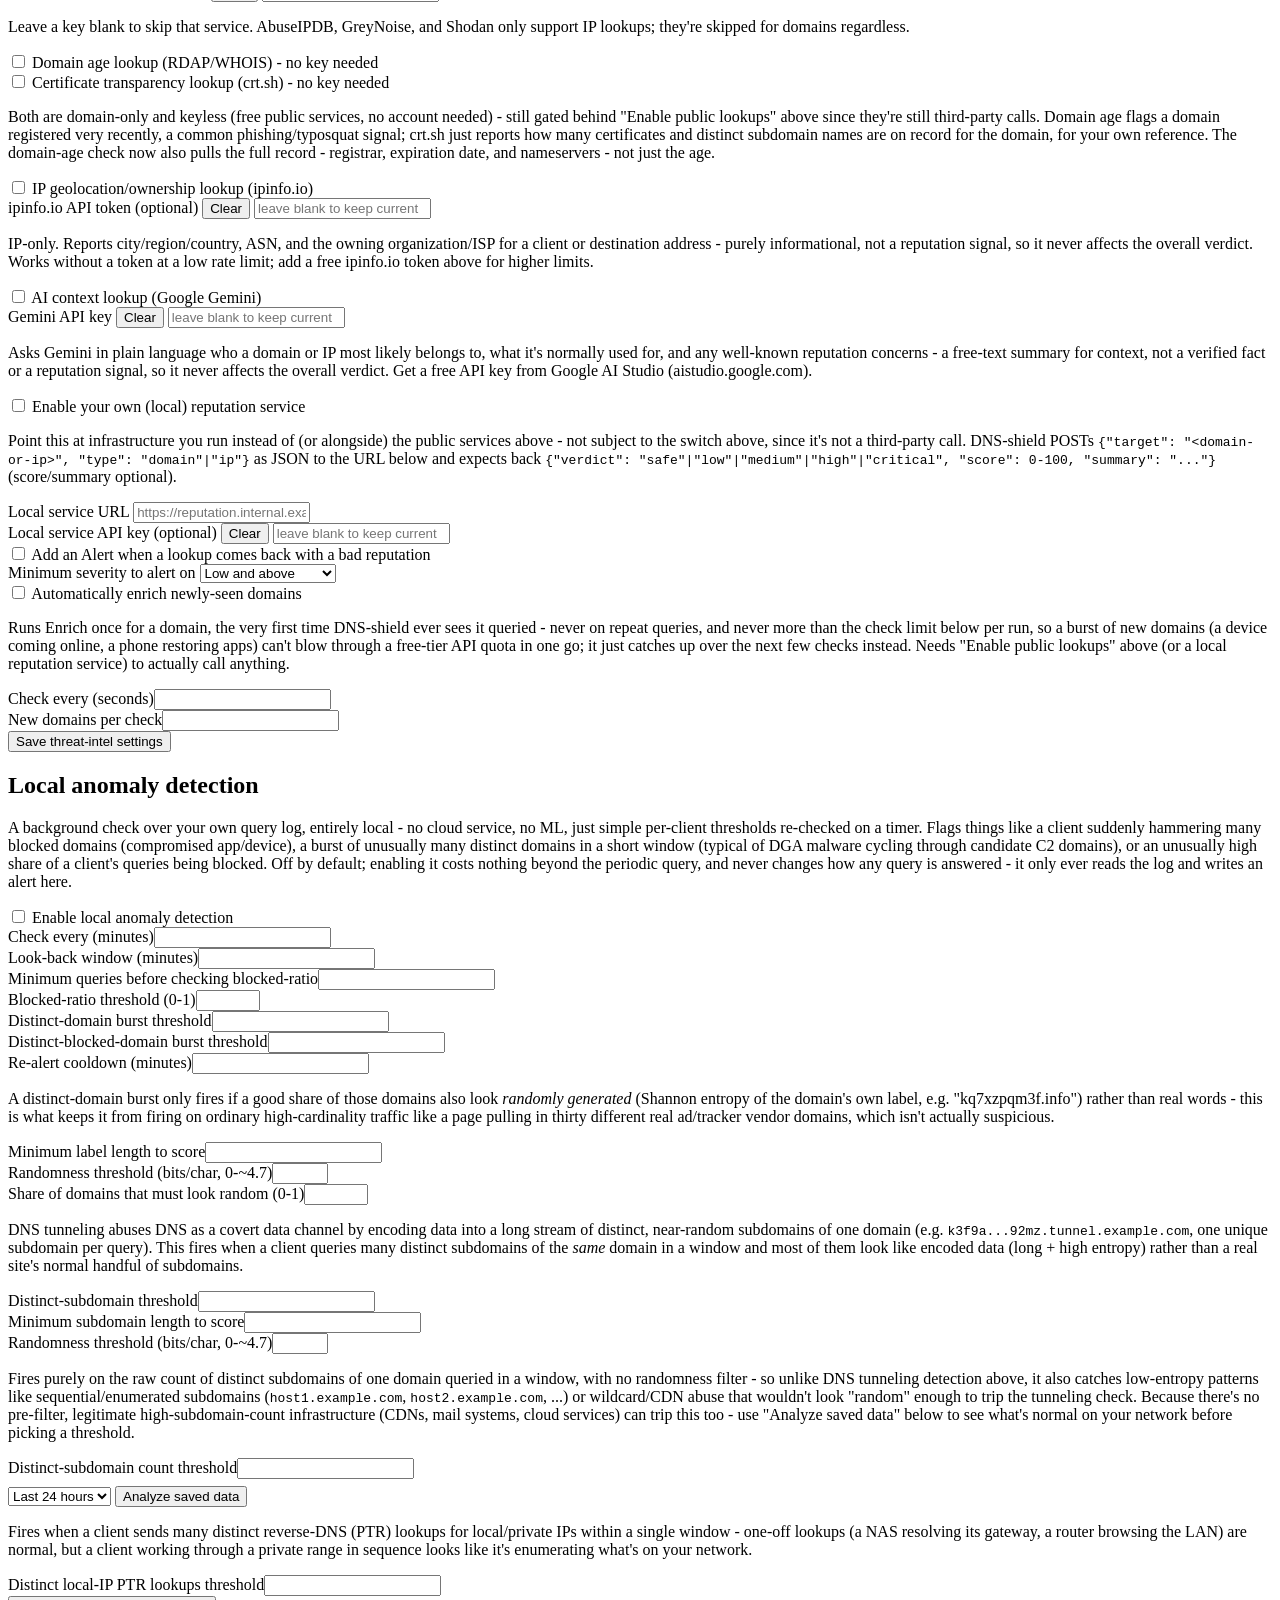
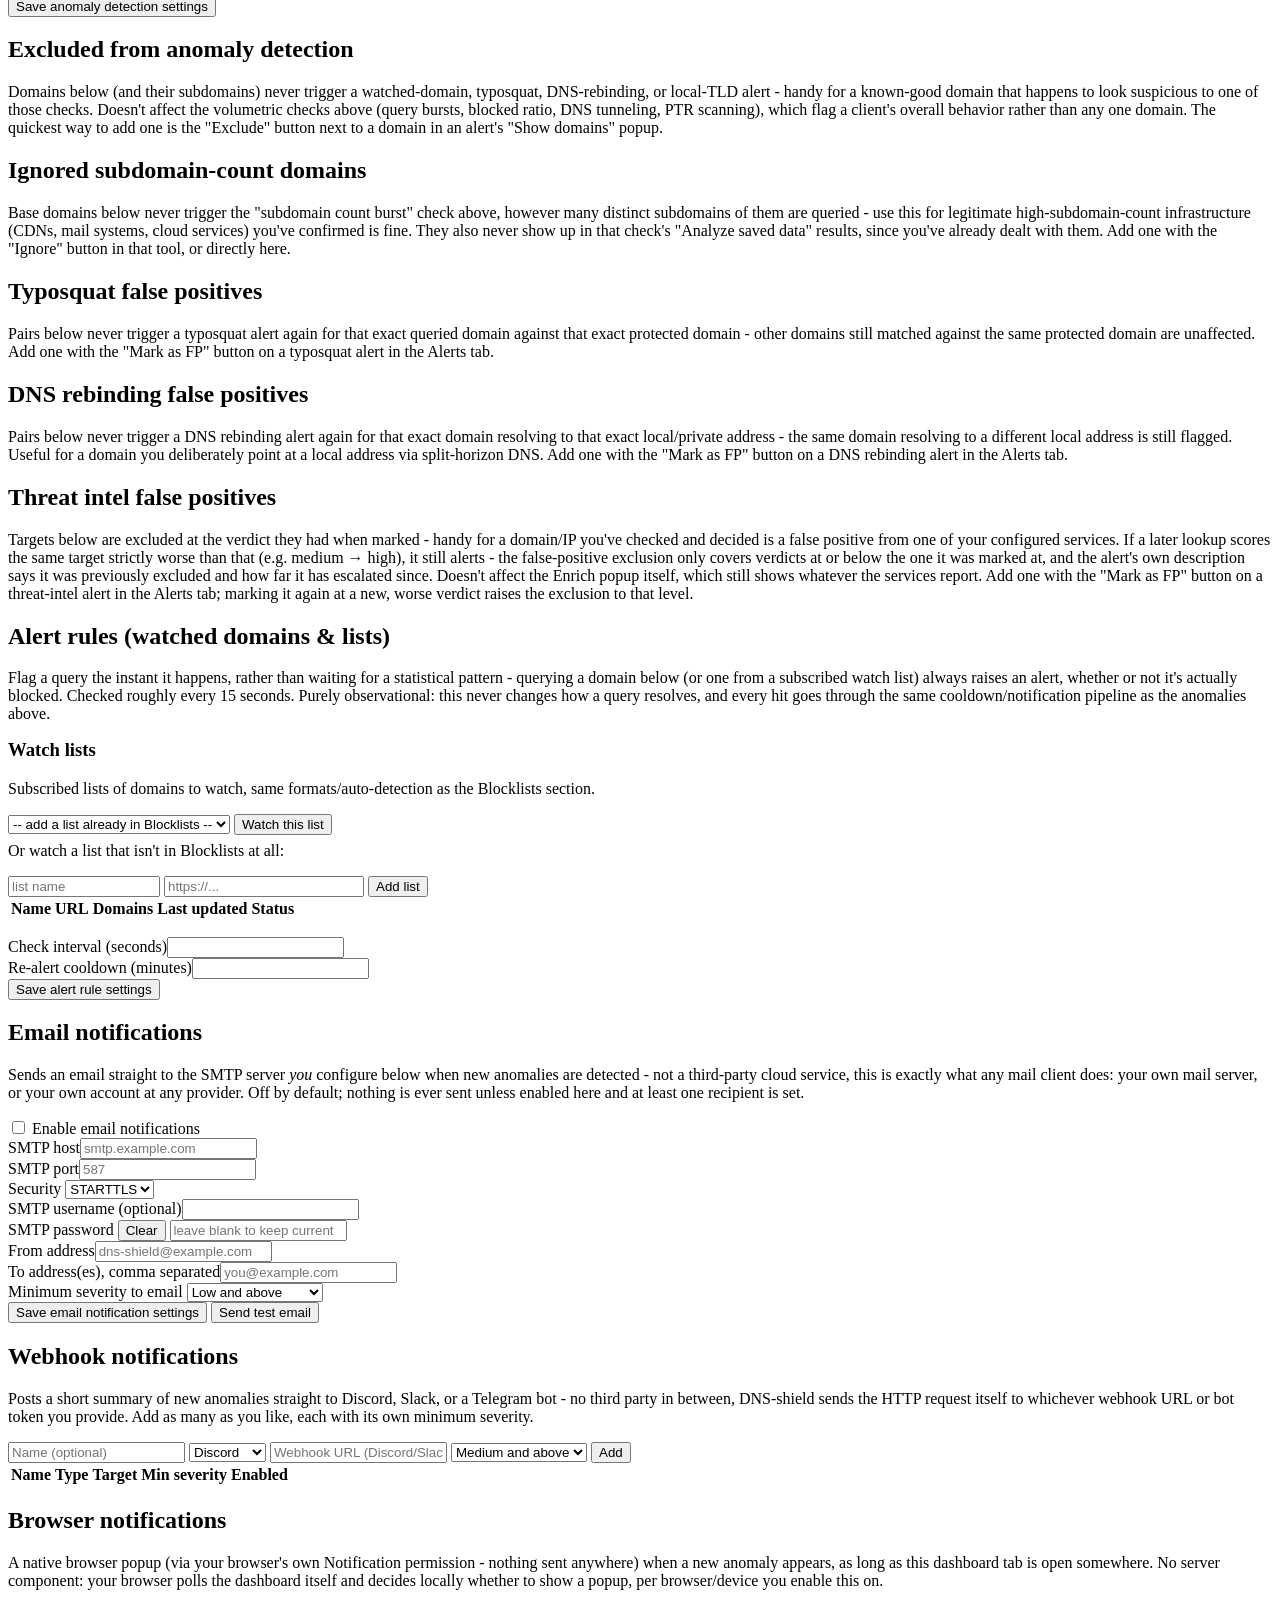
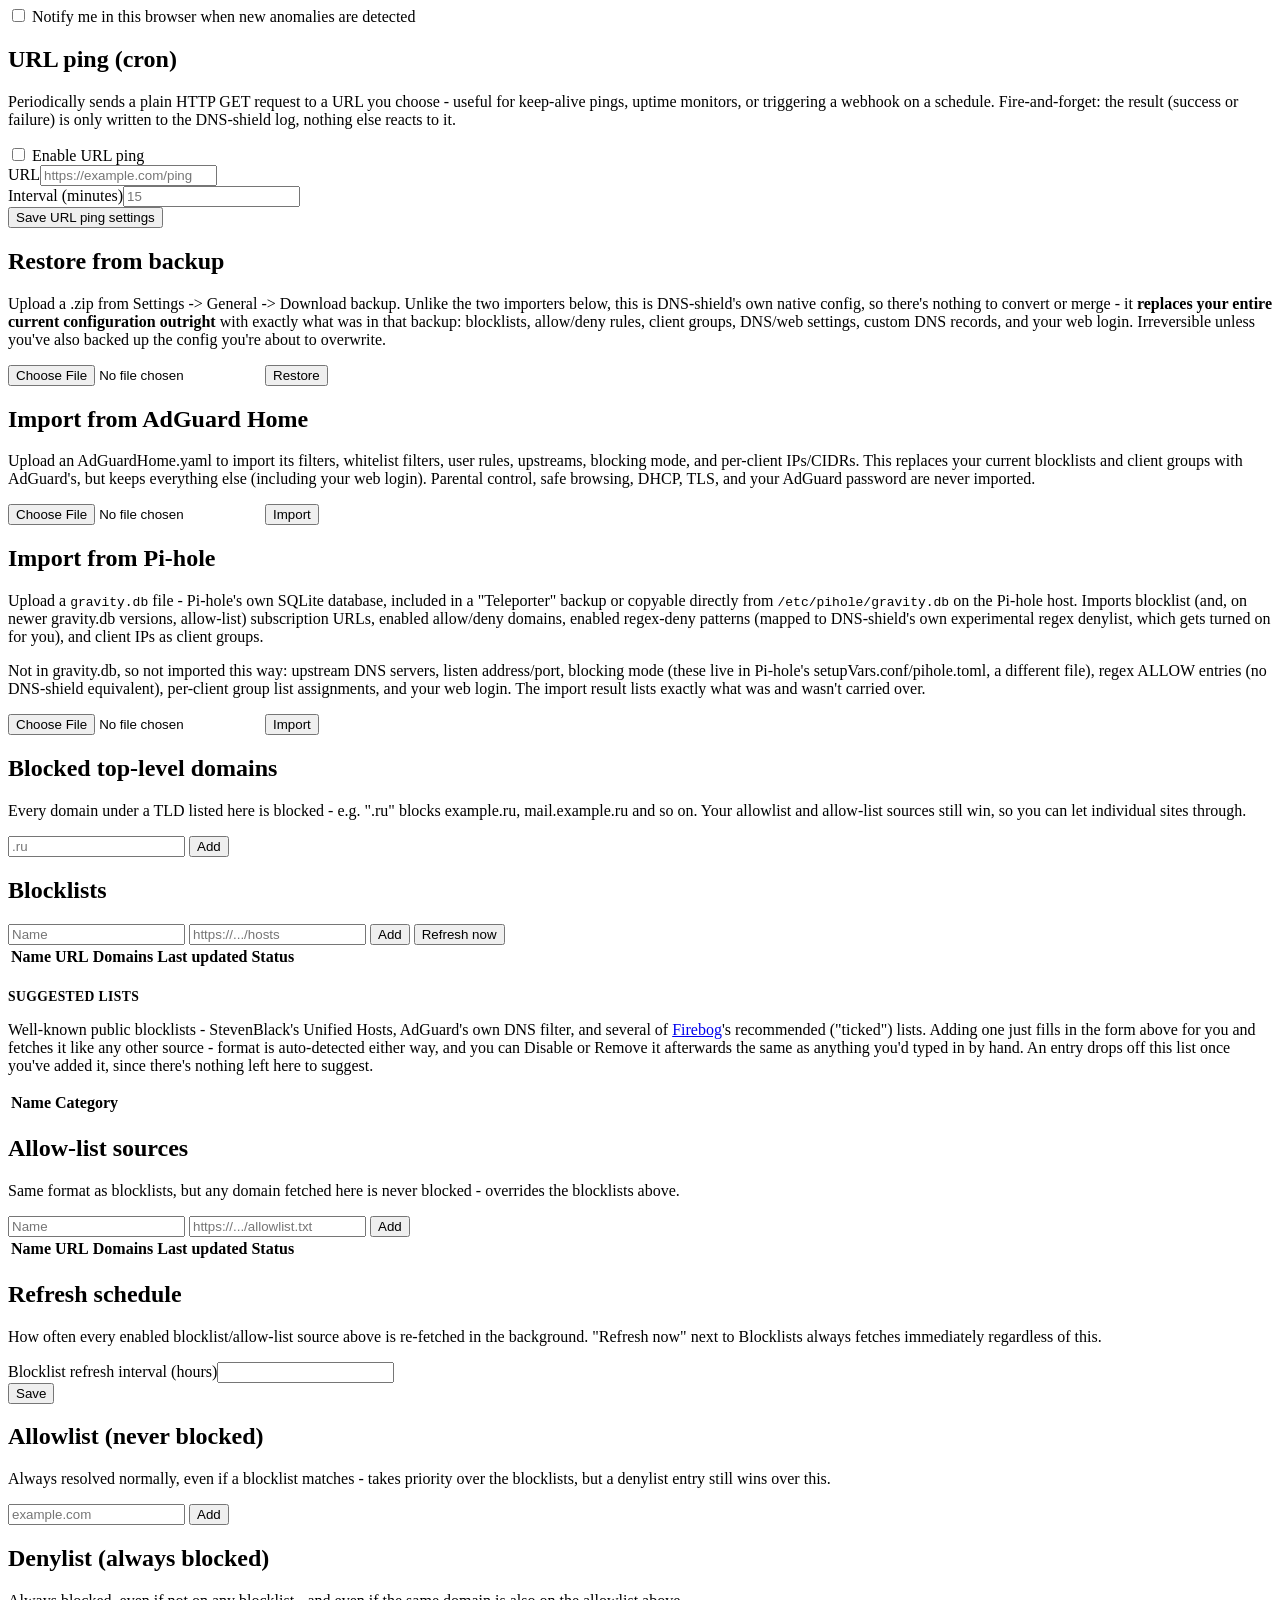
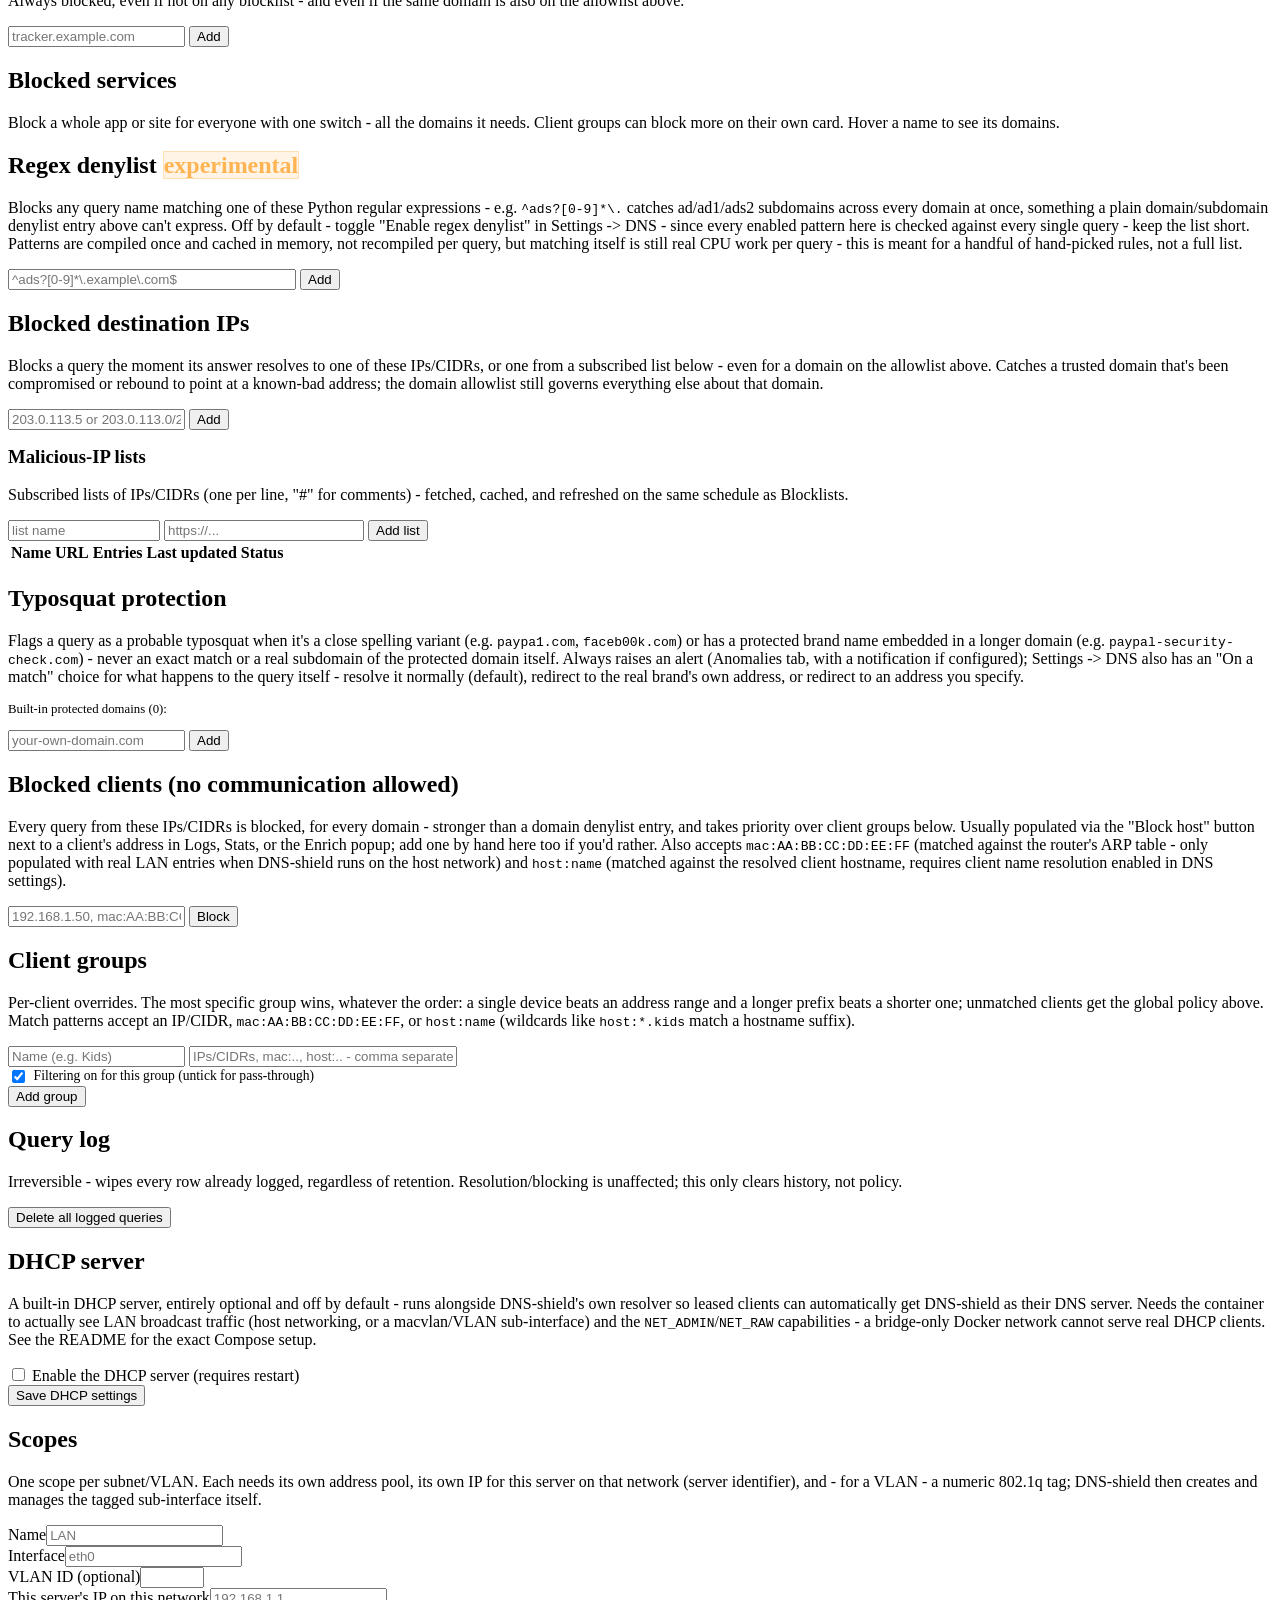
==== commit 32be4927: "Validate DNSSEC locally from the root trust anchor Adds `dns.dnssec_validation: local` (needs `dns.d" ====
--- a/app/web/static/index.html
+++ b/app/web/static/index.html
@@ -643,7 +643,15 @@
               <label data-i18n="dns.dnssec_cache">DNSSEC status cache (seconds)</label>
               <input type="number" id="s-dns-dnssec-cache-seconds" min="1">
             </div>
-          </div>
+            <div class="field">
+              <label data-i18n="dns.dnssec_validation">Who checks the signatures</label>
+              <select id="s-dns-dnssec-validation">
+                <option value="upstream" data-i18n="dns.dnssec_validation_upstream">The upstream resolver (AD flag)</option>
+                <option value="local" data-i18n="dns.dnssec_validation_local">DNS-shield itself (local validation)</option>
+              </select>
+            </div>
+          </div>
+          <p class="hint" data-i18n="dns.hint.dnssec_validation">Local validation checks RRSIG signatures from the root trust anchor down and answers SERVFAIL when a signed zone's data doesn't verify, even if the upstream doesn't validate or tampers with answers. It costs a few extra lookups the first time a zone is seen (DNSKEY, DS, SOA; then cached). Denial proofs (NSEC/NSEC3) are not checked.</p>
         </div>
 
         <div class="settings-group">
